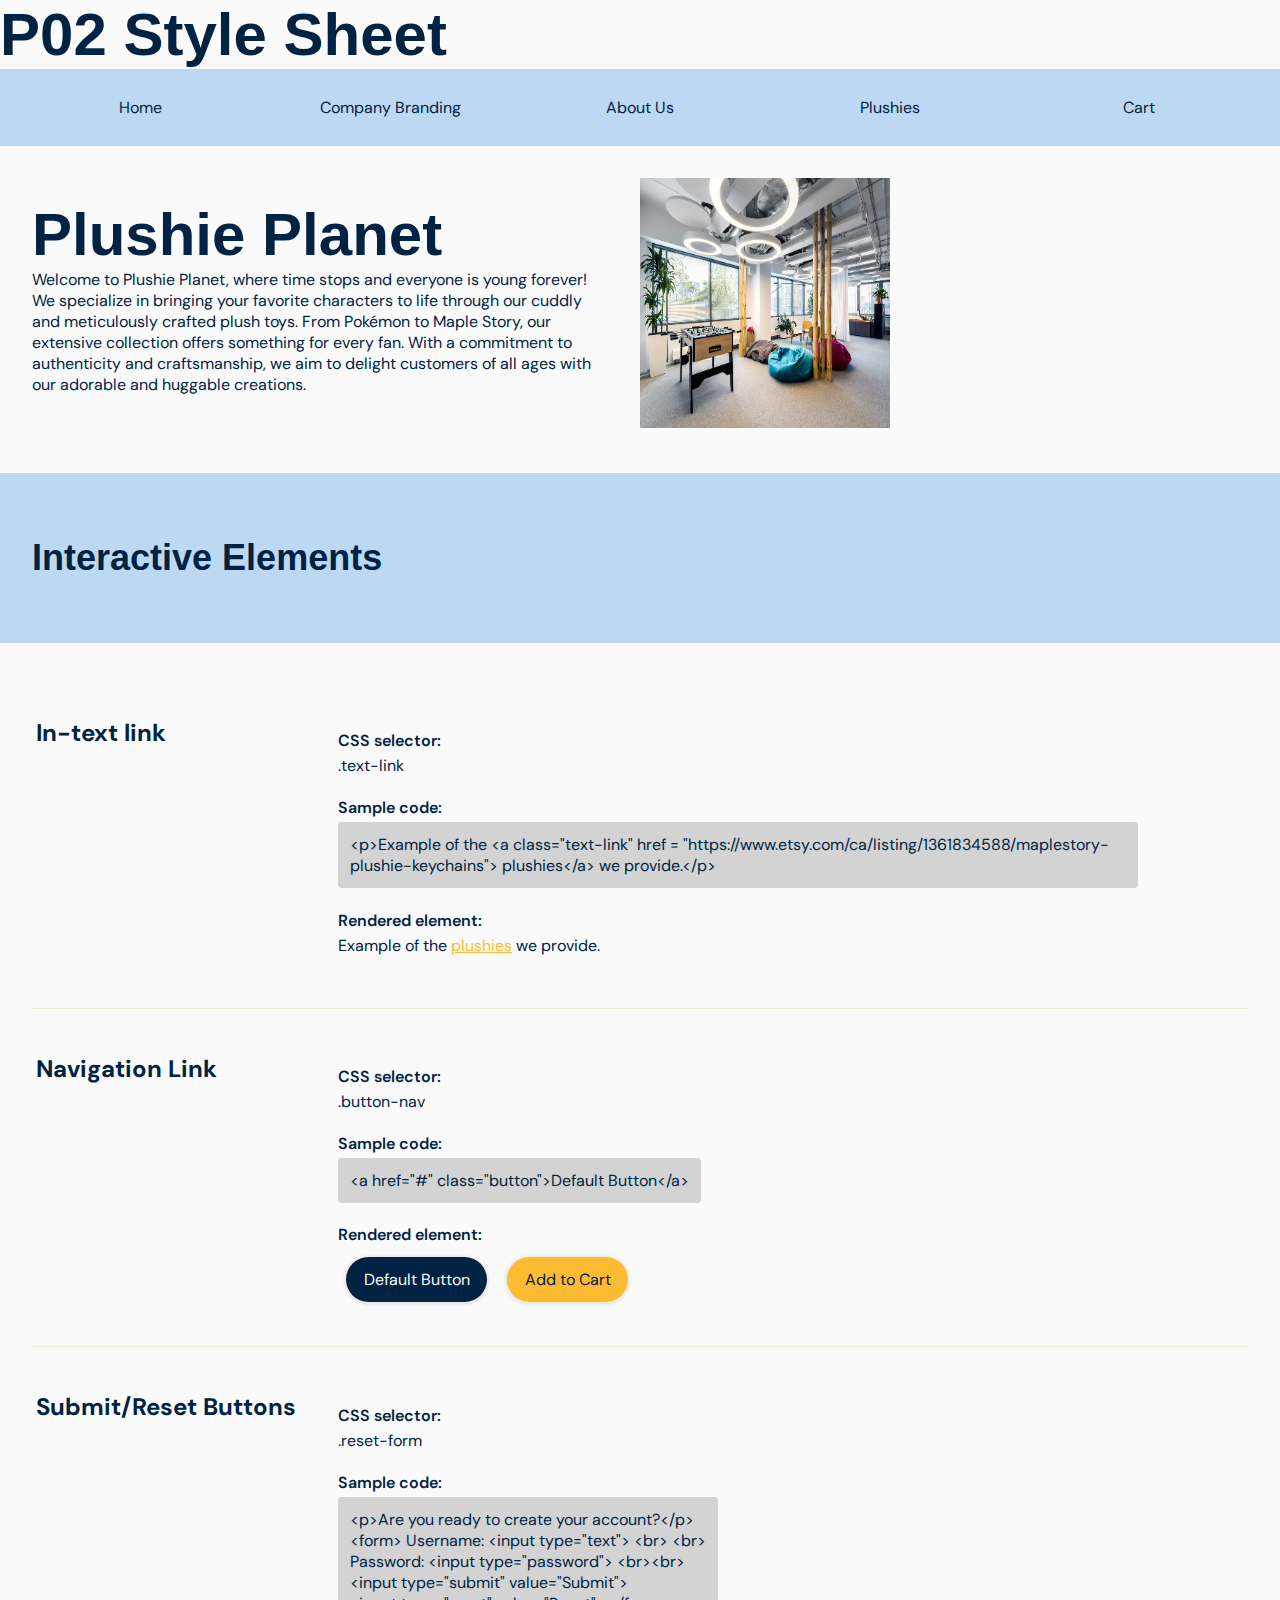
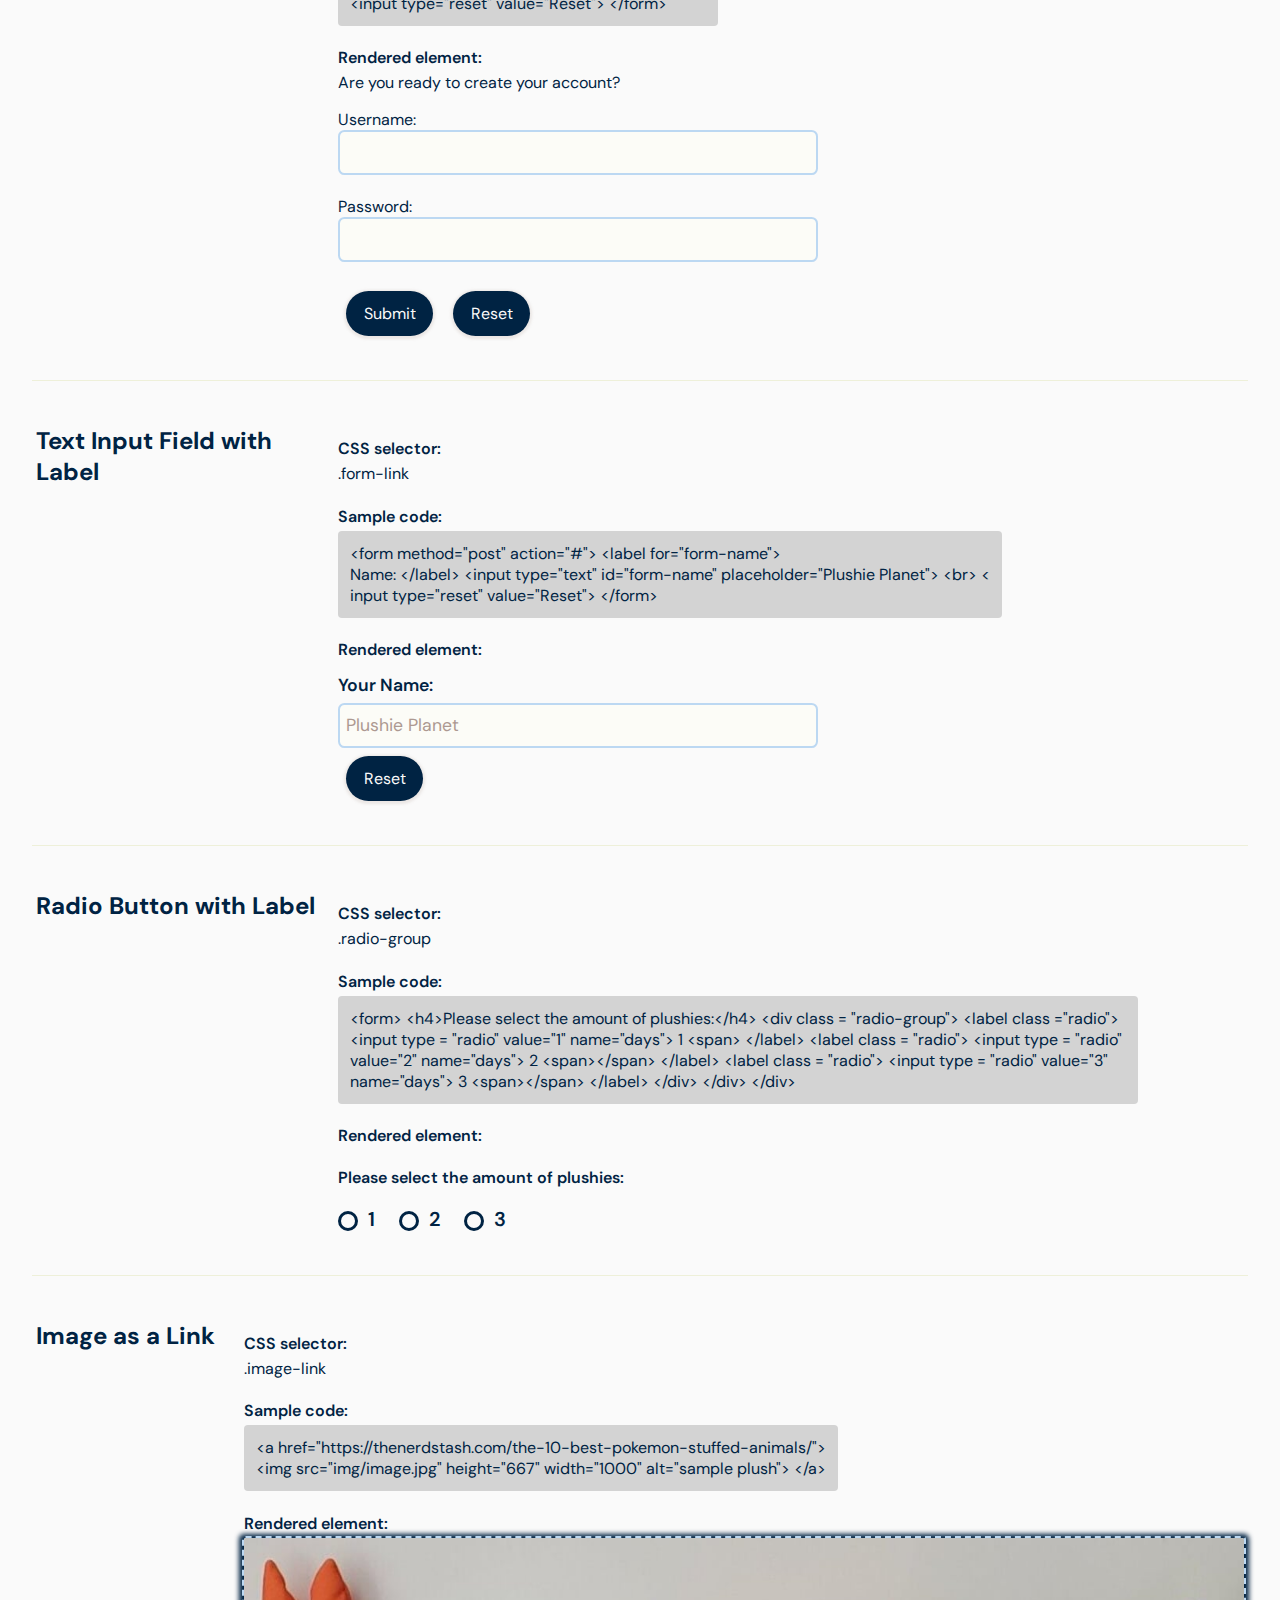
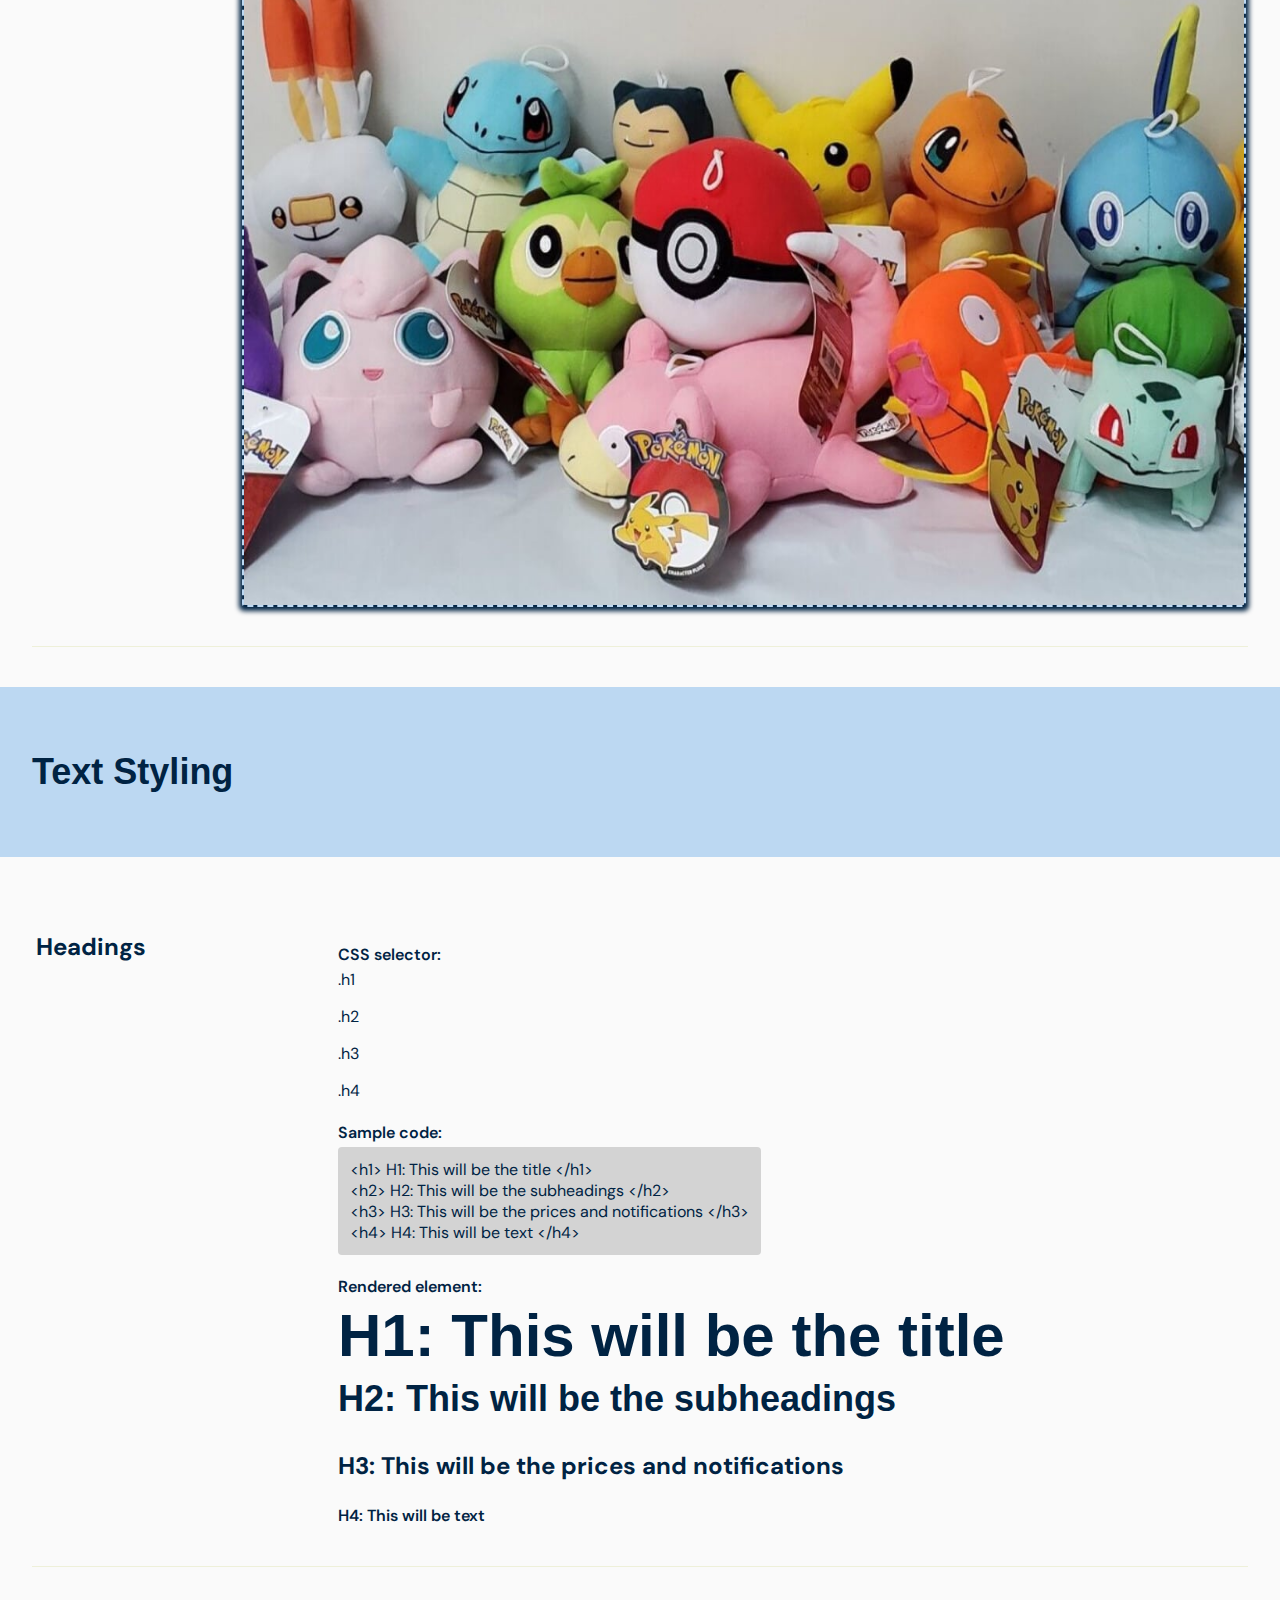
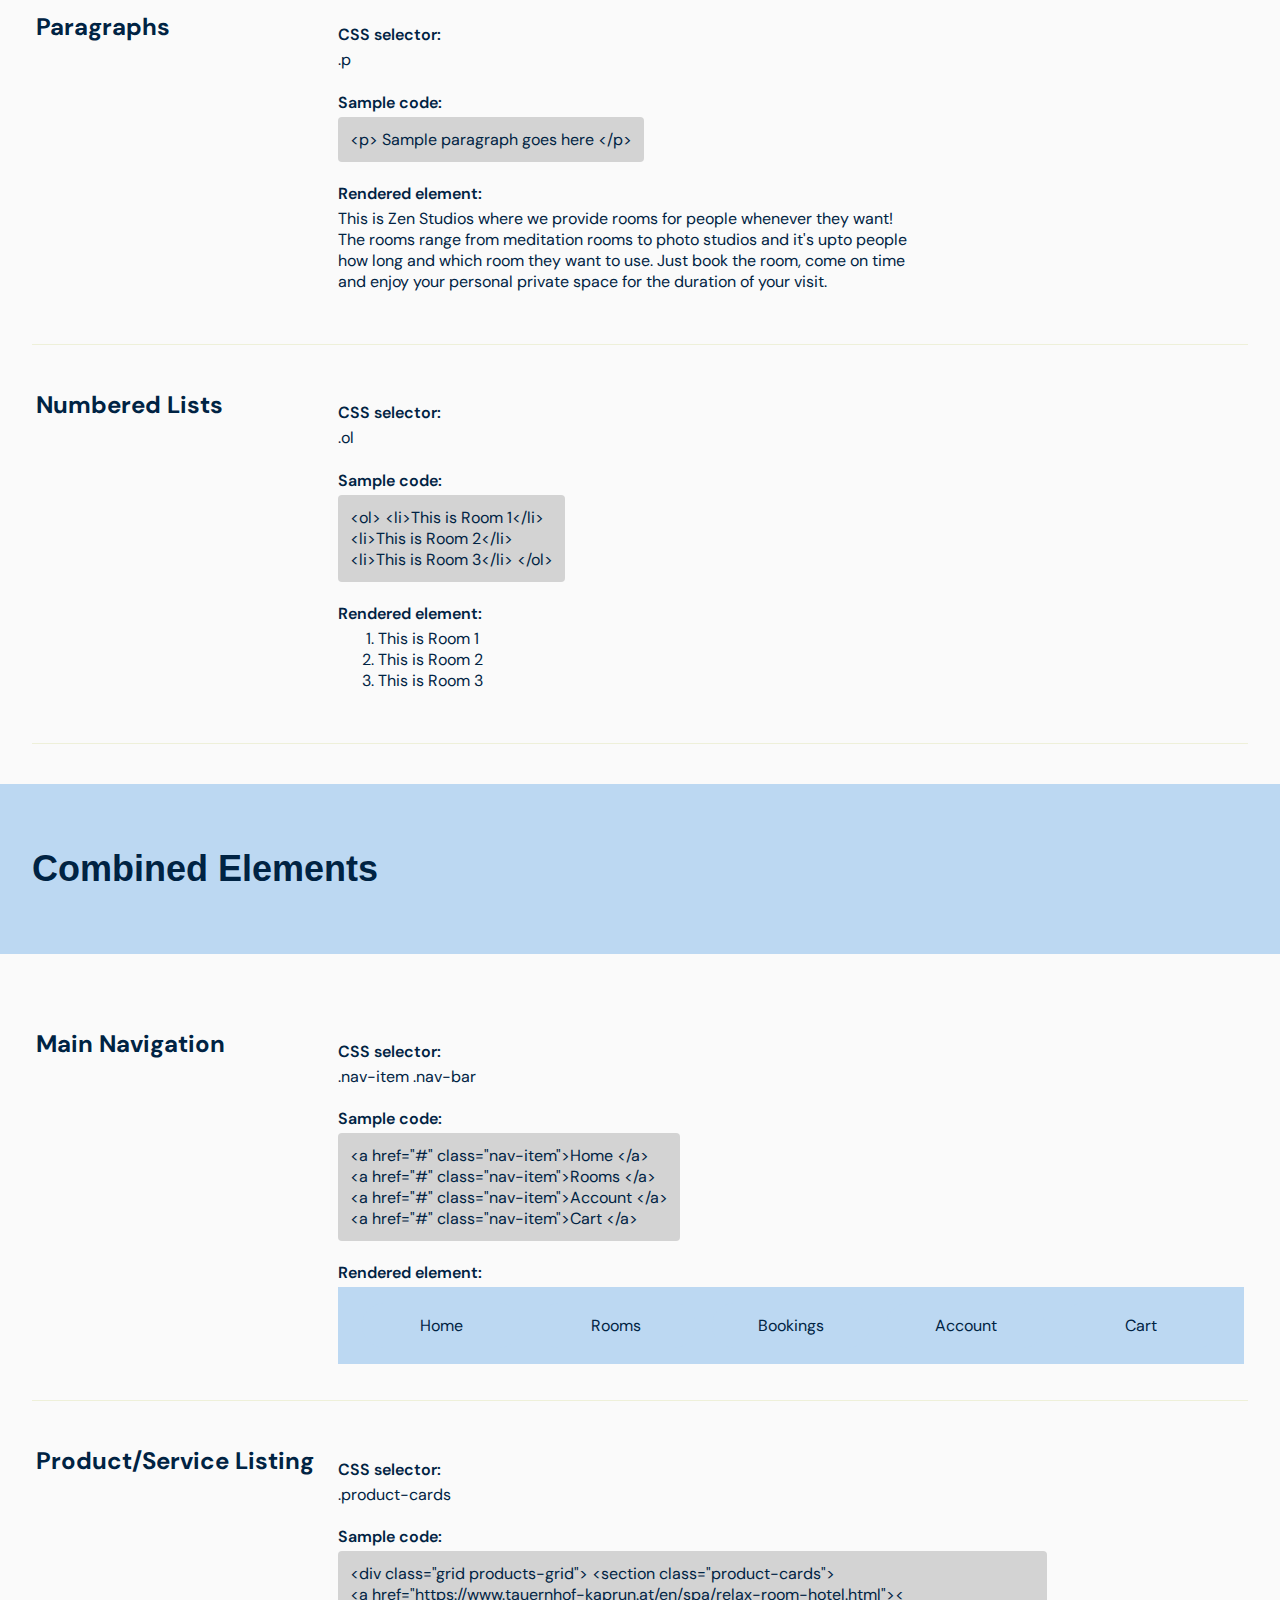
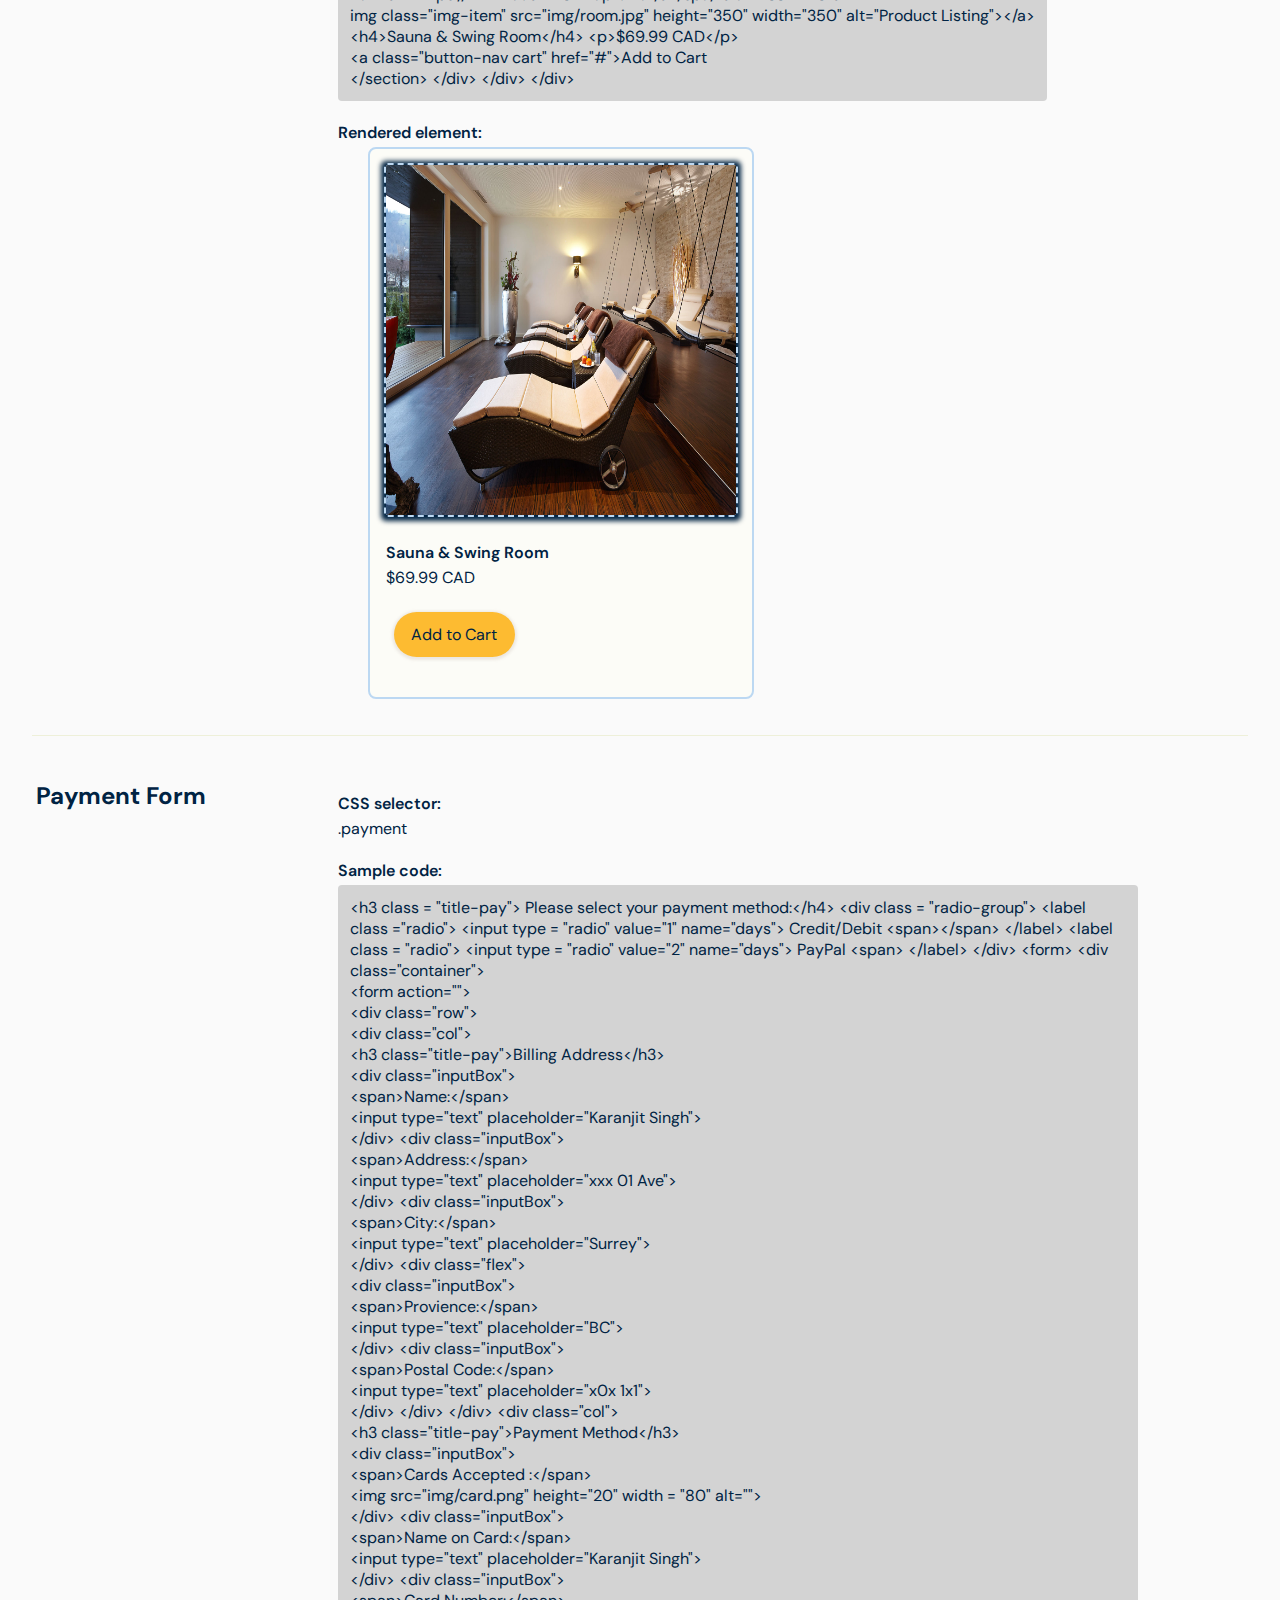
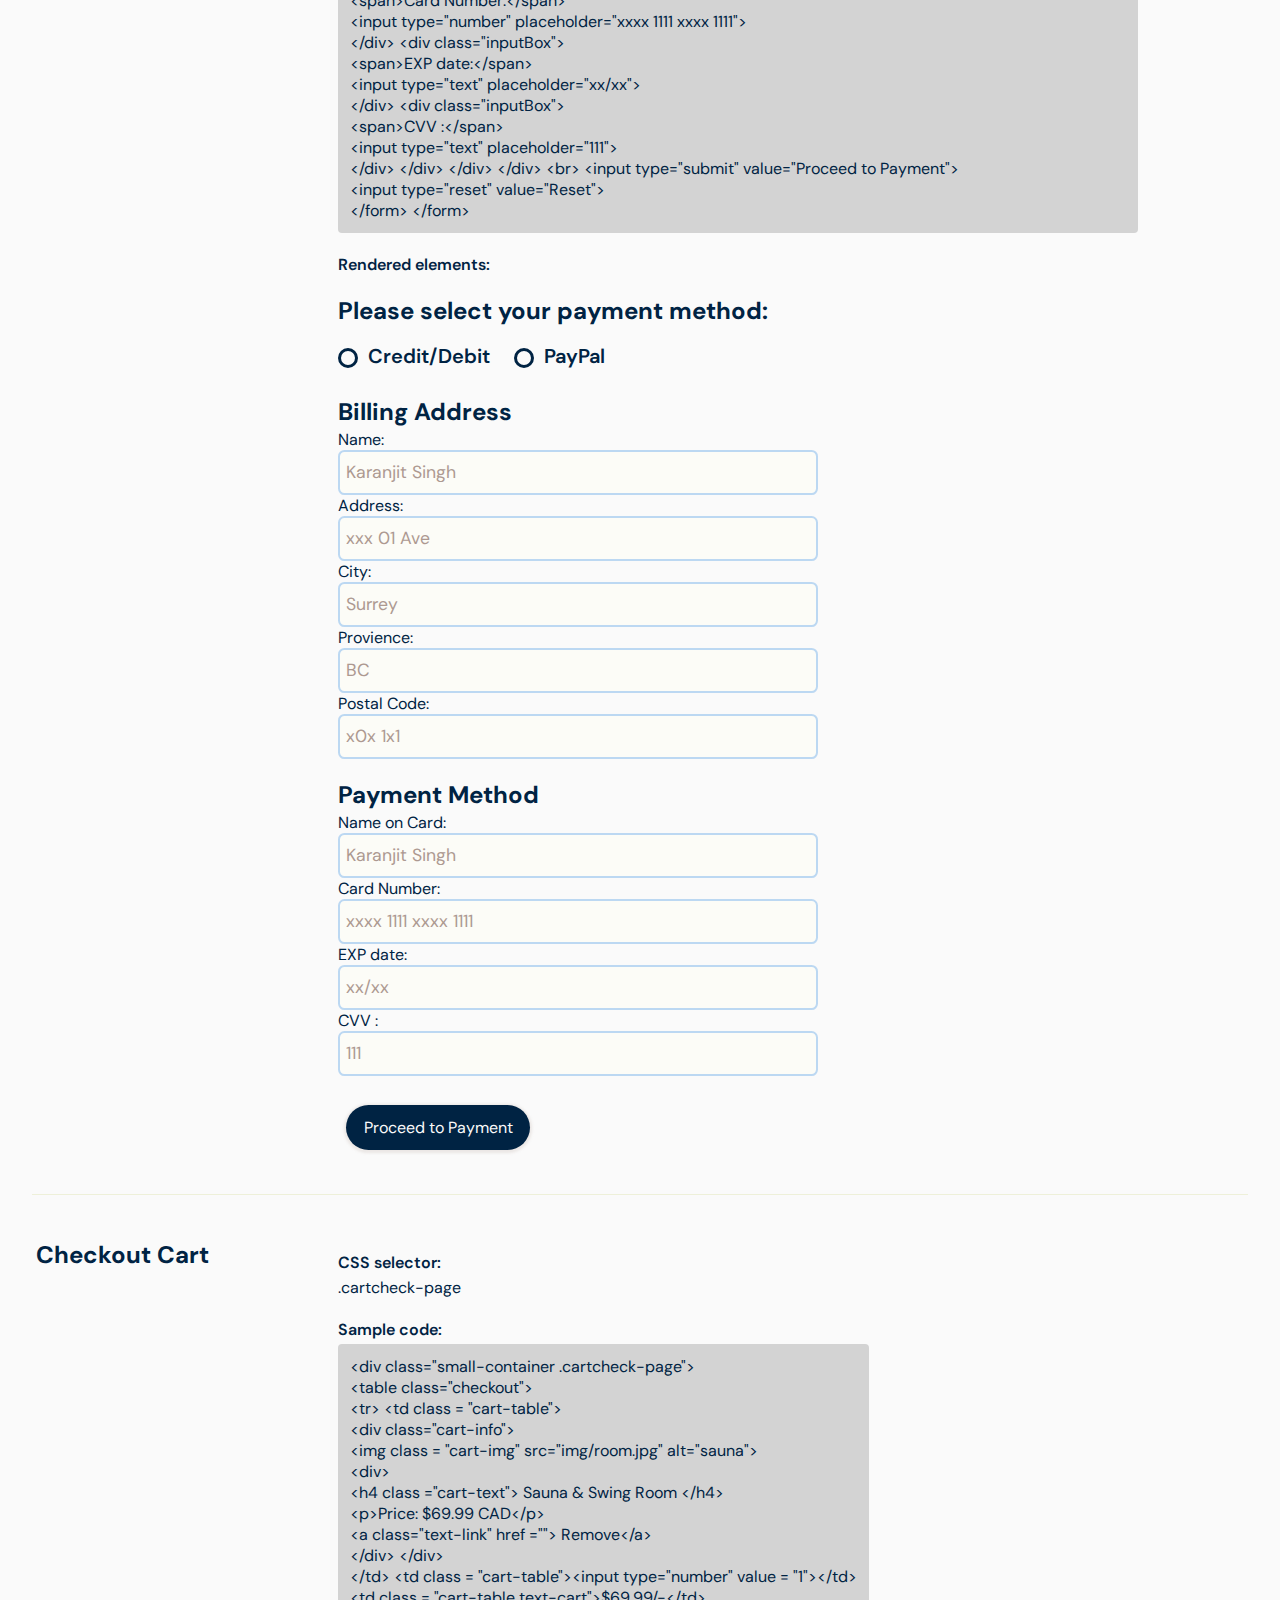
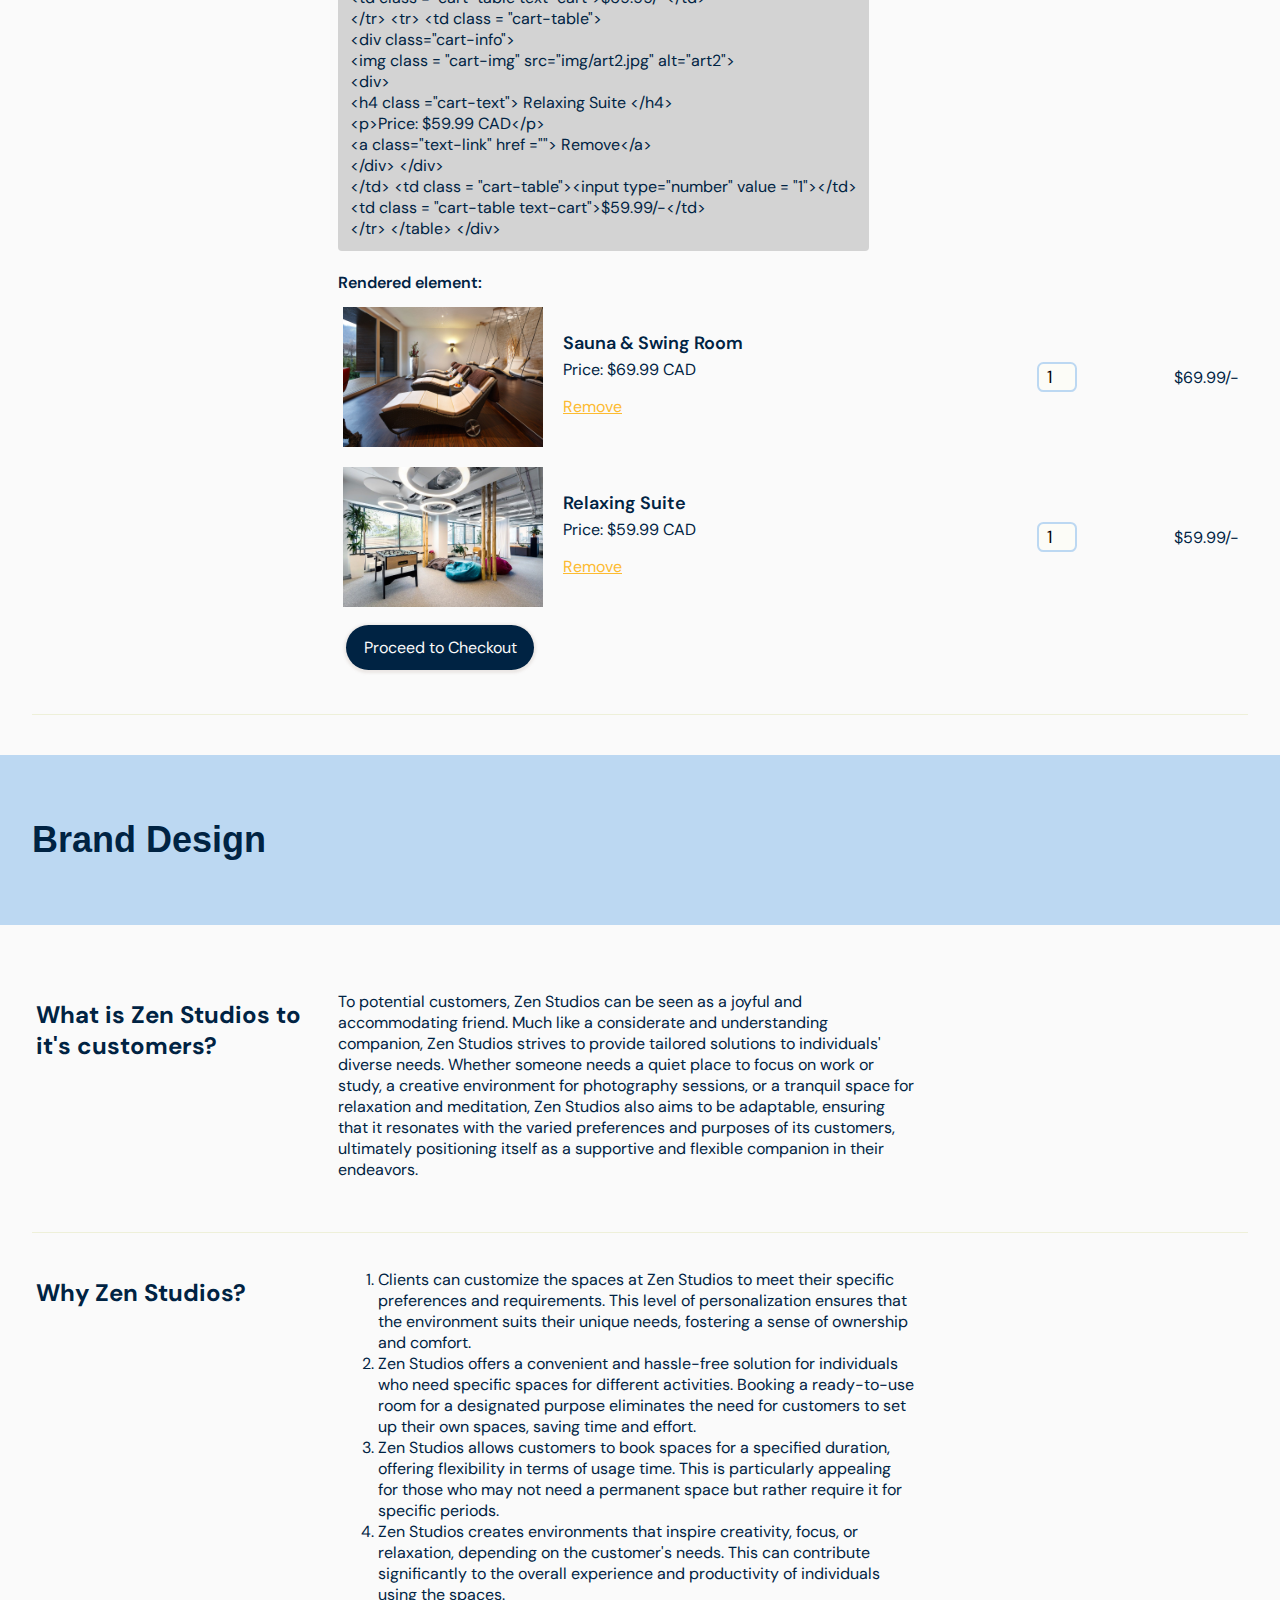
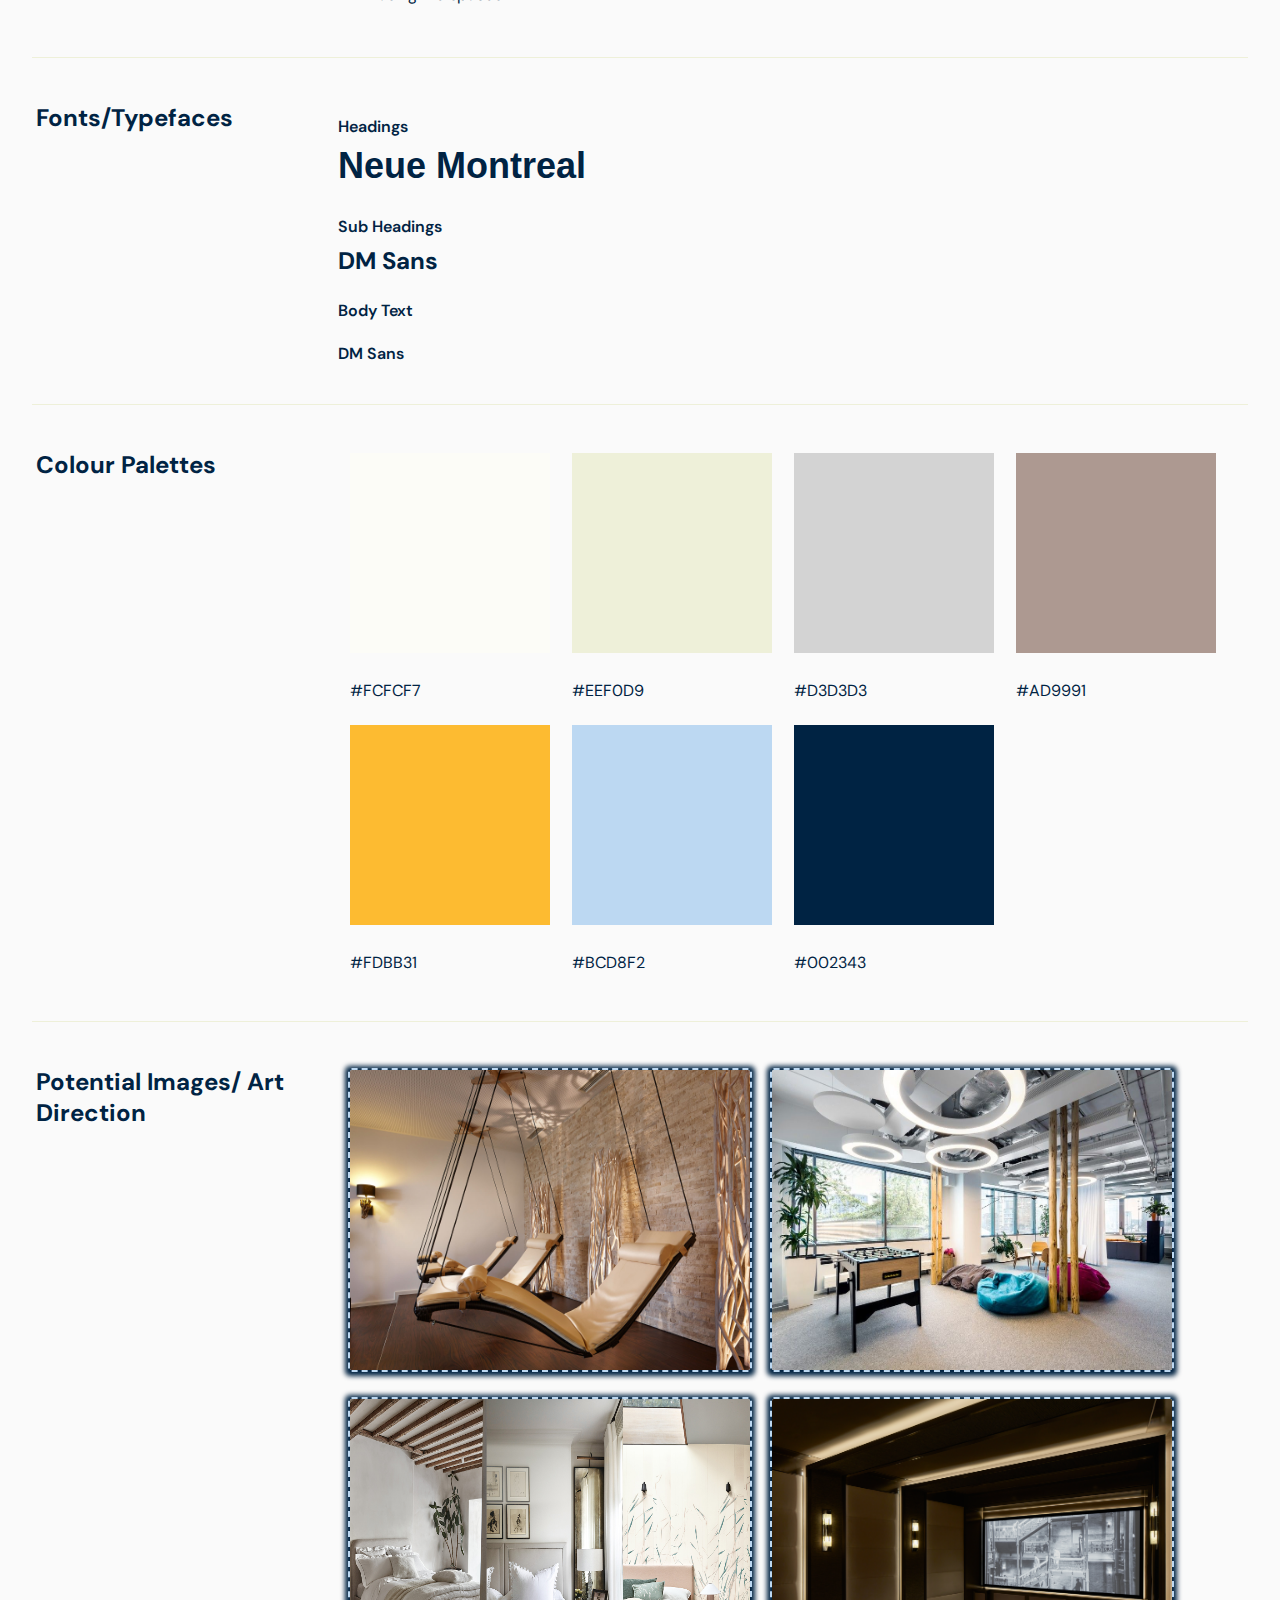
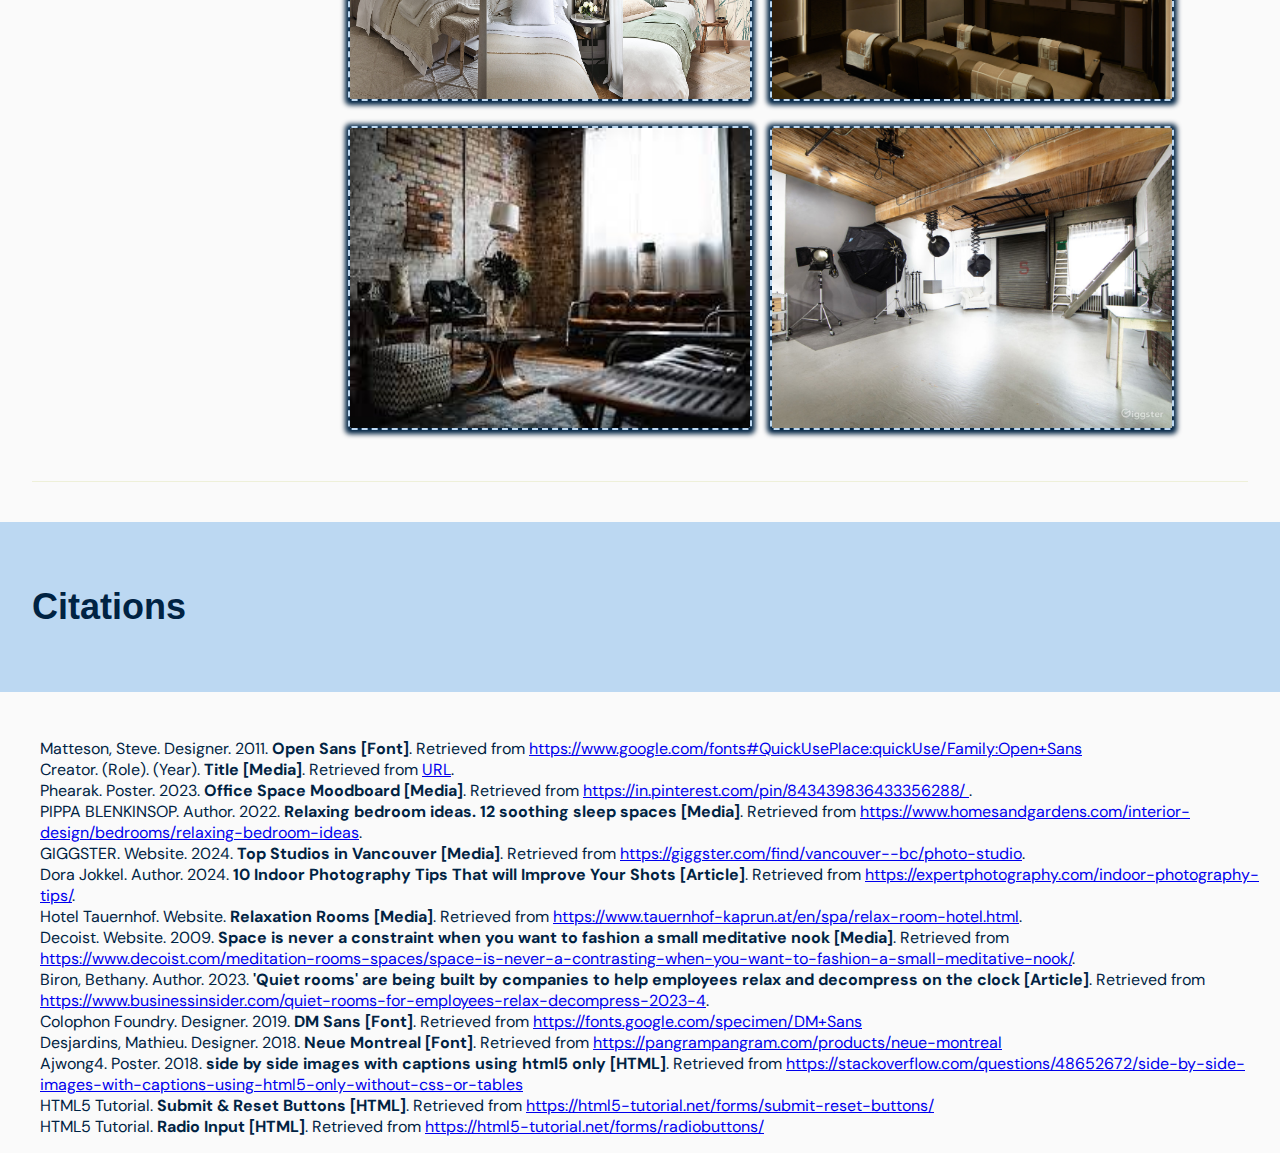
==== index.html @ ea70699c "Interactive Elements Changes" ====
<!DOCTYPE html>
<html lang = "en">

  <head>

    <meta charset="utf-8">
    <title>Plushie Planet</title>

    <link rel="preconnect" href="https://fonts.googleapis.com">
    <link rel="preconnect" href="https://fonts.gstatic.com" crossorigin>
    <link href="https://fonts.googleapis.com/css2?family=DM+Sans:opsz,wght@9..40,300&display=swap" rel="stylesheet">

    <link href="css/main.css" rel="stylesheet">
    <link href="font/font.css" rel="stylesheet">
    <link href="grid/grid.css" rel="stylesheet">

  </head>

  <body>

    <header>
      <h1>P02 Style Sheet</h1>

      <nav class="grid nav-grid nav-bar">        
        <a class="nav-item" href="#interactive_elements">Home</a>
        <a class="nav-item" href="#text_styling">Company Branding</a>
        <a class="nav-item" href="#branding">About Us</a>
        <a class="nav-item" href="product.html">Plushies</a>
        <a class="nav-item" href="cart.html">Cart</a>
      </nav>
    </header>
    
    <section id="interactive_elements">
    <section class="title-banner">
      <div class="grid banner-grid">
        <div class="banner-text">
          <h1>Plushie Planet</h1>
          <div class="col">
          <p>
            Welcome to Plushie Planet, where time stops and everyone is young forever!
            We specialize in bringing your favorite characters to life through our cuddly 
            and meticulously crafted plush toys. From Pokémon to Maple Story, our extensive collection 
            offers something for every fan. With a commitment to authenticity and craftsmanship, 
            we aim to delight customers of all ages with our adorable and huggable creations. 
          </p>
        </div>
      </div>
        <div class="banner-image">
          <img src="img/art2.jpg" height="250" width="250" alt="sample room">
        </div>
      </div>
    </section>

    <!-- INTERACTIVE ELEMENTS SECTION // -->
    
    
    <h2 class="element-main">Interactive Elements</h2>
      <section class="element">
        <div class="grid element-grid">
        <h3>In-text link</h3>
        <div class="col">
        <h4>CSS selector:</h4>
        <p>.text-link</p>
        <h4>Sample code:</h4>
        <code>
          &lt;p&gt;Example of the 
          &lt;a class="text-link" href = "https://www.etsy.com/ca/listing/1361834588/maplestory-plushie-keychains"&gt;
          plushies&lt;/a&gt; we provide.&lt;/p&gt;
        </code>
        <h4>Rendered element:</h4>
        <p>Example of the  
          <a class="text-link" href = "https://www.etsy.com/ca/listing/1361834588/maplestory-plushie-keychains">
          plushies</a> we provide.
        </p>
        </div>
        </div>

      </section>


      <!-- Default Button styling section -->
      <section class="element">
        <div class="grid element-grid">
        <h3>Navigation Link</h3>
        <div class="col">
        <h4>CSS selector:</h4>
        <p>.button-nav</p>

        <h4>Sample code:</h4>
        <code>&lt;a href="#" class="button"&gt;Default Button&lt;/a&gt;</code>

        <h4>Rendered element:</h4>
        <a class="button-nav" href="#">Default Button</a>
        <a class="button-nav cart" href="#">Add to Cart</a>
       </div>
      </div>
      </section>


      <section class="element">
        <div class="grid element-grid">
        <h3>Submit/Reset Buttons</h3>
        <div class="col">
        <h4>CSS selector:</h4>
        <p>.reset-form</p>

        <h4>Sample code:</h4>
        <code>&lt;p&gt;Are you ready to create your account?&lt;/p&gt; <br>
          &lt;form&gt;
          Username:
          &lt;input type="text"&gt; &lt;br&gt;
          &lt;br&gt; <br> Password: &lt;input type="password"&gt; &lt;br&gt;&lt;br&gt; <br>
          &lt;input type="submit" value="Submit"&gt;<br>
          &lt;input type="reset" value="Reset"&gt;
          &lt;/form&gt;</code>

        <h4>Rendered element:</h4>
        <p>Are you ready to create your account?</p>
        <form>
        Username:
        <input type="text">
        <br>
        <br> Password:
        <input type="password">
        <br><br>
        <span class="button-nav">
          <span>
              <input type="Submit" value="Submit">
          </span>
      </span>
        <span class="button-nav">
          <span>
              <input type="Reset" value="Reset">
          </span>
      </span>
        </form>
        </div>
      </div>
      </section>


      <section class="element">
        <div class="grid element-grid">
        <h3>Text Input Field with Label</h3>
        <div class="col">
        <h4>CSS selector:</h4>
        <p>.form-link</p>

        <h4>Sample code:</h4>
        <code>&lt;form method="post" action="#"&gt; &lt;label for="form-name"&gt; <br> Name: &lt;/label&gt; 
          &lt;input type="text" id="form-name" placeholder="Plushie Planet"&gt; &lt;br&gt; &lt;<br>input type="reset" value="Reset"&gt;
          &lt;/form&gt;
        </code>

        <h4>Rendered element:</h4>
        <form method="post" action="#">
          <label for="form-name">Your Name:</label>
          <input type="text" id="form-name" placeholder="Plushie Planet"> <br>
          <span class="button-nav">
            <span>
                <input type="Reset" value="Reset">
            </span>
        </span>
        </form>
        </div>
        </div>

      </section>


      <section class="element">
        <div class="grid element-grid">
        <h3>Radio Button with Label</h3>
        <div class="col">
        <h4>CSS selector:</h4>
        <p>.radio-group</p>

        <h4>Sample code:</h4>
        <code>
          &lt;form&gt;
          
          &lt;h4>Please select the amount of plushies:&lt;/h4>
          &lt;div class = "radio-group">
          &lt;label class ="radio">
          &lt;input type = "radio" value="1" name="days">
            1
            &lt;span></span>
            &lt;/label>
            &lt;label class = "radio">
            &lt;input type = "radio" value="2" name="days">
            2
            &lt;span>&lt;/span>
            &lt;/label>
            &lt;label class = "radio">
            &lt;input type = "radio" value="3" name="days">
            3
            &lt;span>&lt;/span>
            &lt;/label>
            &lt;/div>
            &lt;/div>
            &lt;/div>
        </code>

        <h4>Rendered element:</h4>
        <h4>Please select the amount of plushies:</h4>
        <div class = "radio-group">
          <label class ="radio">
            <input type = "radio" value="1" name="days">
            1 
            <span></span>
          </label>
          <label class = "radio">
            <input type = "radio" value="2" name="days">
            2 
            <span></span>
          </label>
          <label class = "radio">
            <input type = "radio" value="3" name="days">
            3
            <span></span>
          </label>
        </div>
        </div>
        </div>
      </section>


      <section class="element">
        <div class="grid element-grid">
        <h3>Image as a Link</h3>
        <div class="col">
        <h4>CSS selector:</h4>
        <p>.image-link</p>

        <h4>Sample code:</h4>
        <code>&lt;a href="https://thenerdstash.com/the-10-best-pokemon-stuffed-animals/"&gt; 
          <br>&lt;img src="img/image.jpg" height="667" width="1000" alt="sample plush"&gt; &lt;/a&gt;</code>

        <h4>Rendered element:</h4>
        <a href="https://thenerdstash.com/the-10-best-pokemon-stuffed-animals/"> 
          <img class ="img-item" src="img/image.jpg" height="667" width="1000" alt="sample plush"> </a>
        </div>
        </div>
      </section>
      
    </section>
    <!-- // INTERACTIVE ELEMENTS SECTION -->

    <!-- TEXT ELEMENTS SECTION // -->
    <section id="text_styling">
      <h2 class="element-main">Text Styling</h2>

      <section class="element">
        <div class="grid element-grid">
        <h3>Headings</h3>
        <div class="col">
        <h4>CSS selector:</h4>
        <p>.h1</p>
        <p>.h2</p>
        <p>.h3</p>
        <p>.h4</p>

        <h4>Sample code:</h4>
        <code>&lt;h1&gt; H1: This will be the title &lt;/h1&gt; <br>&lt;h2&gt; H2: This will be the subheadings &lt;/h2&gt;
          <br>&lt;h3&gt; H3: This will be the prices and notifications &lt;/h3&gt;
          <br>&lt;h4&gt; H4: This will be text &lt;/h4&gt;</code>

        <h4>Rendered element:</h4>
        <h1> H1: This will be the title </h1>
        <h2> H2: This will be the subheadings </h2>
        <h3> H3: This will be the prices and notifications </h3>
        <h4> H4: This will be text </h4>
        </div>
        </div>
      </section>

      <section class="element">
        <div class="grid element-grid">
        <h3>Paragraphs</h3>
        <div class="col">
        <h4>CSS selector:</h4>
        <p>.p</p>

        <h4>Sample code:</h4>
        <code>&lt;p&gt; Sample paragraph goes here &lt;/p&gt;</code>

        <h4>Rendered element:</h4>
        <p>
          This is Zen Studios where we provide rooms for people whenever they want! The rooms
          range from meditation rooms to photo studios and it's upto people how long and which room 
          they want to use. Just book the room, come on time and enjoy your personal private space for 
          the duration of your visit.
        </p>
        </div>
        </div>
      </section>

      <section class="element">
        <div class="grid element-grid">
        <h3>Numbered Lists</h3>
        <div class="col">
        <h4>CSS selector:</h4>
        <p>.ol</p>

        <h4>Sample code:</h4>
        <code>
            &lt;ol&gt; &lt;li&gt;This is Room 1&lt;/li&gt; <br>&lt;li&gt;This is
            Room 2&lt;/li&gt; <br>&lt;li&gt;This is Room 3&lt;/li&gt;
            &lt;/ol&gt;
          </code>

        <h4>Rendered element:</h4>

        <ol>
          <li>This is Room 1</li>
          <li>This is Room 2</li>
          <li>This is Room 3</li>
        </ol>
        </div>
        </div>
      </section>

    </section>
    <!-- // TEXT ELEMENTS SECTION -->

    <!-- COMBINED ELEMENTS SECTION // -->
    <section id="combined_elements">
      <h2 class="element-main">Combined Elements</h2>

      <section class="element">
        <div class="grid element-grid">
        <h3>Main Navigation</h3>
        <div class="col">
          <h4>CSS selector:</h4>
          <p>.nav-item .nav-bar</p>

          <h4>Sample code:</h4>
          <code>
              &lt;a href="#" class="nav-item"&gt;Home &lt;/a&gt; <br>&lt;a
              href="#" class="nav-item"&gt;Rooms &lt;/a&gt; <br>&lt;a href="#"
              class="nav-item"&gt;Account &lt;/a&gt; <br>&lt;a href="#"
              class="nav-item"&gt;Cart &lt;/a&gt;
            </code>

          <h4>Rendered element:</h4>

          <nav class="grid nav-grid nav-bar">
            <a href="#" class="nav-item">Home</a>
            <a href="#" class="nav-item">Rooms</a>
            <a href="#" class="nav-item">Bookings</a>
            <a href="#" class="nav-item">Account</a>
            <a href="#" class="nav-item">Cart</a>
          </nav>
        </div>
        </div>
      </section>

      <section class="element">
        <div class="grid element-grid">
          <h3>Product/Service Listing</h3>

          <div class="col">
            <h4>CSS selector:</h4>
            <p>.product-cards</p>

            <h4>Sample code:</h4>
            <code>
              &lt;div class="grid products-grid">
              &lt;section class="product-cards"><br>
              &lt;a href="https://www.tauernhof-kaprun.at/en/spa/relax-room-hotel.html">&lt;
              <br>img class="img-item" src="img/room.jpg" height="350" width="350" alt="Product Listing">&lt;/a><br>
              &lt;h4>Sauna & Swing Room&lt;/h4>
              &lt;p>$69.99 CAD&lt;/p><br>
              &lt;a class="button-nav cart" href="#">Add to Cart</a><br>
              &lt;/section>
              &lt;/div>
              &lt;/div>
              &lt;/div>
              </code>

            <h4>Rendered element:</h4>

            <div class="grid products-grid">
              <section class="product-cards">
                <a href="https://www.tauernhof-kaprun.at/en/spa/relax-room-hotel.html"><img class="img-item" src="img/room.jpg" height="350" width="350" alt="Product Listing"></a>
                <h4>Sauna & Swing Room</h4>
                <p>$69.99 CAD</p>
                <a class="button-nav cart" href="cart.html">Add to Cart</a>
              </section>
            </div>
          </div>
        </div>
      </section>

      <section class="element">
        <div class="grid element-grid">
        <h3>Payment Form</h3>
        <div class="col">
        <h4>CSS selector:</h4>
          <p>.payment</p>

          <h4>Sample code:</h4>
          <code>
            &lt;h3 class = "title-pay"> Please select your payment method:&lt;/h4>
            &lt;div class = "radio-group">
            &lt;label class ="radio">
            &lt;input type = "radio" value="1" name="days">
            Credit/Debit
            &lt;span>&lt;/span>
            &lt;/label>
            &lt;label class = "radio">
            &lt;input type = "radio" value="2" name="days">
            PayPal
            &lt;span></span>
            &lt;/label>
            &lt;/div>
            &lt;form&gt;
            &lt;div class="container"&gt;<br>
  
            &lt;form action=""&gt;<br>
  
            &lt;div class="row"&gt;<br>
  
            &lt;div class="col"&gt;<br>
  
            &lt;h3 class="title-pay">Billing Address&lt;/h3&gt;<br>
  
            &lt;div class="inputBox"&gt;<br>
            &lt;span>Name:&lt;/span&gt;<br>
            &lt;input type="text" placeholder="Karanjit Singh"&gt;<br>
            &lt;/div>
            &lt;div class="inputBox"&gt;<br>
            &lt;span>Address:&lt;/span&gt;<br>
            &lt;input type="text" placeholder="xxx 01 Ave"&gt;<br>
            &lt;/div>
            &lt;div class="inputBox"&gt;<br>
            &lt;span>City:&lt;/span&gt;<br>
            &lt;input type="text" placeholder="Surrey"&gt;<br>
            &lt;/div>
  
            &lt;div class="flex"&gt;<br>
            &lt;div class="inputBox"&gt;<br>
            &lt;span>Provience:&lt;/span&gt;<br>
            &lt;input type="text" placeholder="BC"&gt;<br>
            &lt;/div&gt;
            &lt;div class="inputBox"&gt;<br>
            &lt;span>Postal Code:&lt;/span&gt;<br>
            &lt;input type="text" placeholder="x0x 1x1"&gt;<br>
            &lt;/div&gt;
            &lt;/div&gt;
  
            &lt;/div&gt;
            &lt;div class="col"&gt;<br>
            &lt;h3 class="title-pay">Payment Method&lt;/h3&gt;<br>
            &lt;div class="inputBox"&gt;<br>
            &lt;span>Cards Accepted :&lt;/span&gt;<br>
            &lt;img src="img/card.png" height="20" width = "80" alt=""&gt;<br>
            &lt;/div&gt;
            &lt;div class="inputBox"&gt;<br>
            &lt;span>Name on Card:&lt;/span&gt;<br>
            &lt;input type="text" placeholder="Karanjit Singh"&gt;<br>
                &lt;/div&gt;
                &lt;div class="inputBox"&gt;<br>
                &lt;span>Card Number:&lt;/span&gt;<br>
                &lt;input type="number" placeholder="xxxx 1111 xxxx 1111"&gt;<br>
                &lt;/div&gt;
                &lt;div class="inputBox"&gt;<br>
                &lt;span>EXP date:&lt;/span&gt;<br>
                &lt;input type="text" placeholder="xx/xx"&gt;<br>
                &lt;/div&gt;
                &lt;div class="inputBox"&gt;<br>
                &lt;span>CVV :&lt;/span&gt;<br>
                &lt;input type="text" placeholder="111"&gt; <br>  
                &lt;/div&gt;
                &lt;/div&gt;
                &lt;/div&gt;  
                &lt;/div&gt;
                &lt;br&gt;
                &lt;input type="submit" value="Proceed to Payment"&gt;<br>
                &lt;input type="reset" value="Reset"&gt;<br>
                &lt;/form&gt;
                &lt;/form&gt;
          </code>

        <h4>Rendered elements:</h4>
        <h3 class="title-pay">Please select your payment method:</h3>
        <div class = "radio-group">
          <label class ="radio">
            <input type = "radio" value="1" name="days">
            Credit/Debit
            <span></span>
          </label>
          <label class = "radio">
            <input type = "radio" value="2" name="days">
            PayPal
            <span></span>
          </label>
        </div>
      <form>
      <div class="container">

        <div class="row">

            <div class="col">

                <h3 class="title-pay">Billing Address</h3>

                <div class="inputBox">
                    <span>Name:</span>
                    <input type="text" placeholder="Karanjit Singh">
                </div>
                <div class="inputBox">
                    <span>Address:</span>
                    <input type="text" placeholder="xxx 01 Ave">
                </div>
                <div class="inputBox">
                    <span>City:</span>
                    <input type="text" placeholder="Surrey">
                </div>

                <div class="flex">
                    <div class="inputBox">
                        <span>Provience:</span>
                        <input type="text" placeholder="BC">
                    </div>
                    <div class="inputBox">
                        <span>Postal Code:</span>
                        <input type="text" placeholder="x0x 1x1">
                    </div>
                </div>

            </div>
            <div class="col">
                <h3 class="title-pay">Payment Method</h3>
                <div class="inputBox">
                    <span>Name on Card:</span>
                    <input type="text" placeholder="Karanjit Singh">
                </div>
                <div class="inputBox">
                    <span>Card Number:</span>
                    <input type="number" placeholder="xxxx 1111 xxxx 1111">
                </div>
                <div class="inputBox">
                    <span>EXP date:</span>
                    <input type="text" placeholder="xx/xx">
                </div>
                    <div class="inputBox">
                        <span>CVV :</span>
                        <input type="text" placeholder="111">      
                    </div>
                </div>
            </div>   
        </div>
        <br>
        <a class="button-nav" href="#">Proceed to Payment</a>
      </form>
        </div>
        </div>
  </section>

      <section class="element">
        <div class="grid element-grid">
        <h3>Checkout Cart</h3>
        <div class="col">
        <h4>CSS selector:</h4>
        <p>.cartcheck-page</p>

        <h4>Sample code:</h4>
        <code>
          &lt;div class="small-container .cartcheck-page"> <br>
          &lt;table class="checkout"><br>
          &lt;tr>
          &lt;td class = "cart-table"><br>
          &lt;div class="cart-info"><br>
          &lt;img class = "cart-img" src="img/room.jpg" alt="sauna"><br>
          &lt;div><br>
          &lt;h4 class ="cart-text"> Sauna & Swing Room &lt;/h4><br>
          &lt;p>Price: $69.99 CAD&lt;/p> <br>
          &lt;a class="text-link" href =""> Remove&lt;/a><br>
          &lt;/div>
          &lt;/div><br>
          
          &lt;/td>
          &lt;td class = "cart-table">&lt;input type="number" value = "1">&lt;/td><br>
          &lt;td class = "cart-table text-cart">$69.99/-&lt;/td><br>
          &lt;/tr>
          &lt;tr>
          &lt;td class = "cart-table"><br>
          &lt;div class="cart-info"><br>
          &lt;img class = "cart-img" src="img/art2.jpg" alt="art2"><br>
          &lt;div><br>
          &lt;h4 class ="cart-text"> Relaxing Suite &lt;/h4><br>
          &lt;p>Price: $59.99 CAD&lt;/p> <br>
          &lt;a class="text-link" href =""> Remove&lt;/a><br>
          &lt;/div>
          &lt;/div><br>
          
          &lt;/td>
          &lt;td class = "cart-table">&lt;input type="number" value = "1">&lt;/td><br>
          &lt;td class = "cart-table text-cart">$59.99/-&lt;/td><br>
          &lt;/tr>
          &lt;/table>
          &lt;/div>
        </code>

        <h4>Rendered element:</h4>

        <div class="small-container .cartcheck-page"> 
          <table class="checkout">
            <tr>
              <td class = "cart-table">
                <div class="cart-info">
                  <img class = "cart-img" src="img/room.jpg" alt="sauna">
                  <div>
                    <h4 class ="cart-text"> Sauna & Swing Room </h4>
                    <p>Price: $69.99 CAD</p> 
                    <a class="text-link" href =""> Remove</a>
                  </div>
                </div>
        
              </td>
              <td class = "cart-table"><input type="number" value = "1"></td>
              <td class = "cart-table text-cart">$69.99/-</td>
            </tr>
            <tr>
              <td class = "cart-table">
                <div class="cart-info">
                  <img class = "cart-img" src="img/art2.jpg" alt="art2">
                  <div>
                    <h4 class ="cart-text"> Relaxing Suite </h4>
                    <p>Price: $59.99 CAD</p> 
                    <a class="text-link" href =""> Remove</a>
                  </div>
                </div>
        
              </td>
              <td class = "cart-table"><input type="number" value = "1"></td>
              <td class = "cart-table text-cart">$59.99/-</td>
            </tr>
          </table>
          <a class="button-nav" href="cart.html">Proceed to Checkout</a>
        </div>
      </section>

    </section>
    <!-- // COMBINED ELEMENTS SECTION -->
    
    
    
    <!-- BRANDING IDEAS -->
    <section id="branding">
      <h2 class="element-main"> Brand Design</h2>           
      
      <section class="element">
        <div class="grid element-grid">
        
        <h3> What is Zen Studios to it's customers? </h3>
        <div class="col">
        <p>To potential customers, Zen Studios can be seen as a joyful and accommodating friend. 
           Much like a considerate and understanding companion, Zen Studios strives to provide
           tailored solutions to individuals' diverse needs. Whether someone needs a quiet place to focus on work 
           or study, a creative environment for photography sessions, or a tranquil space for relaxation 
           and meditation, Zen Studios also aims to be adaptable, 
           ensuring that it resonates with the varied preferences and purposes of its customers, 
           ultimately positioning itself as a supportive and flexible companion in their endeavors.</p>
        </div>
      </div>
      </section> 

      <section class="element">
        <div class="grid element-grid">
        <h3> Why Zen Studios? </h3>
        <div class="col">
        <ol>     
          <li>
            Clients can customize the spaces at Zen Studios to meet their specific preferences and 
            requirements. This level of personalization ensures that the environment suits their unique needs, 
            fostering a sense of ownership and comfort.</li>

          <li>
            Zen Studios offers a convenient and hassle-free solution for individuals who need 
            specific spaces for different activities. Booking a ready-to-use room for a designated purpose 
            eliminates the need for customers to set up their own spaces, saving time and effort.</li>

          <li>
            Zen Studios allows customers to book spaces for a specified duration, offering 
            flexibility in terms of usage time. This is particularly appealing for those who may not 
            need a permanent space but rather require it for specific periods.</li>

          <li>
            Zen Studios creates environments that inspire creativity, focus, or relaxation, depending 
            on the customer's needs. This can contribute significantly to the overall experience 
            and productivity of individuals using the spaces.</li>
            
        </ol>

      </section> 
      
    </section>


      <!-- BRAND COMPONENTS -->
      <section class="element">
        <div class="grid element-grid">
        <h3> Fonts/Typefaces </h3>
        <div class="col">
        <h4> Headings </h4>
        <h2>Neue Montreal</h2>

        <h4> Sub Headings </h4>
        <h3>DM Sans</h3>

        <h4> Body Text </h4>
        <h4>DM Sans</h4>
       
        </div>
        </div>
      </section>   

      <section class="element">
        <div class="grid element-grid">
        <h3> Colour Palettes </h3>
        <div class="col">
        <table>
          <tr>
            <td>
              <img src="img/c1.png" alt="C1" title="#FCFCF7">
            </td>
            <td>
              <img src="img/c2.png" alt="C2" title="#EEF0D9">
            </td>
            <td>
              <img src="img/c3.png" alt="C3" title="#D3D3D3">
            </td>
            <td>
              <img src="img/c4.png" alt="C4" title="#AD9991">
            </td>
          </tr>       
          <tr>
            <td>#FCFCF7</td>
            <td>#EEF0D9</td>
            <td>#D3D3D3</td>
            <td>#AD9991</td>
          </tr>
        </table>
        <table>
          <tr>
            <td>
              <img src="img/c5.png" alt="C5" title="#FDBB31">
            </td>
            <td>
              <img src="img/c6.png" alt="C6" title="#BCD8F2">
            </td>
            <td>
              <img src="img/c7.png" alt="C7" title="#002343">
            </td>
          </tr>
          <tr>
            <td>#FDBB31</td>
            <td>#BCD8F2</td>
            <td>#002343</td>
          </tr>
        </table>
        </div>
        </div>
      </section>  
      
      <section class="element">
        <div class="grid element-grid">
        <h3> Potential Images/ Art Direction </h3>
        <div class="col">
        <table>
          <tr>
            <td>
              <a href = "https://www.tauernhof-kaprun.at/en/spa/relax-room-hotel.html">
              <img class ="img-item" src="img/art1.jpg" width = "400" height = "300" alt="A1" title="#1"></a>
            </td>
            <td>
              <a href = "https://in.pinterest.com/pin/843439836433356288/">
              <img class ="img-item" src="img/art2.jpg" width = "400" height = "300" alt="A2" title="#2"></a>
            </td>
          </tr>
        </table>

        <table>
          <tr>
            <td>
              <a href = "https://www.homesandgardens.com/interior-design/bedrooms/relaxing-bedroom-ideas">
              <img class ="img-item" src="img/art3.jpg" width = "400" height = "300" alt="A1" title="#3"></a>
            </td>
            <td>
              <a href = "https://germaniaconstruction.com/5-theater-room-ideas-for-your-custom-luxury-home/">
              <img class ="img-item" src="img/art4.jpg" width = "400" height = "300" alt="A2" title="#4"></a>
            </td>
          </tr>
        </table>
        <table>
        <tr>
        <td>
          <a href = "https://expertphotography.com/indoor-photography-tips/">
          <img class ="img-item" src="img/art5.jpg" width = "400" height = "300" alt="A5" title="#5"></a>
        </td>
        <td>
          <a href = "https://giggster.com/find/vancouver--bc/photo-studio">
          <img class ="img-item" src="img/art6.jpeg" width = "400" height = "300" alt="A6" title="#6"></a>
        </td>
        </tr>
        </table>
        </div>
        </div>
      </section>  
    </section>

    <section id="citations">
      <h2 class="element-main">Citations</h2>
      <ul>
        <li>Matteson, Steve. Designer. 2011. <strong>Open Sans [Font]</strong>. Retrieved from <a href="https://www.google.com/fonts#QuickUsePlace:quickUse/Family:Open+Sans">https://www.google.com/fonts#QuickUsePlace:quickUse/Family:Open+Sans</a></li>
        <li>Creator. (Role). (Year). <strong>Title [Media]</strong>. Retrieved from <a href="#">URL</a>.</li>
        <li>Phearak. Poster. 2023. <strong>Office Space Moodboard [Media]</strong>. Retrieved from <a href="https://in.pinterest.com/pin/843439836433356288/">
          https://in.pinterest.com/pin/843439836433356288/ </a>.</li>
        <li>PIPPA BLENKINSOP. Author. 2022. <strong>Relaxing bedroom ideas. 12 soothing sleep spaces [Media]</strong>. Retrieved from <a href="https://www.homesandgardens.com/interior-design/bedrooms/relaxing-bedroom-ideas">https://www.homesandgardens.com/interior-design/bedrooms/relaxing-bedroom-ideas</a>.</li>
        <li>GIGGSTER. Website. 2024. <strong>Top Studios in Vancouver [Media]</strong>. Retrieved from <a href="https://giggster.com/find/vancouver--bc/photo-studio">https://giggster.com/find/vancouver--bc/photo-studio</a>.</li>
        <li>Dora Jokkel. Author. 2024. <strong>10 Indoor Photography Tips That will Improve Your Shots [Article]</strong>. Retrieved from <a href="https://expertphotography.com/indoor-photography-tips/">https://expertphotography.com/indoor-photography-tips/</a>.</li>
        <li>Hotel Tauernhof. Website. <strong>Relaxation Rooms [Media]</strong>. Retrieved from <a href="https://www.tauernhof-kaprun.at/en/spa/relax-room-hotel.html">https://www.tauernhof-kaprun.at/en/spa/relax-room-hotel.html</a>.</li>
        <li>Decoist. Website. 2009. <strong>Space is never a constraint when you want to fashion a small meditative nook [Media]</strong>. Retrieved from <a href="https://www.decoist.com/meditation-rooms-spaces/space-is-never-a-contrasting-when-you-want-to-fashion-a-small-meditative-nook/">https://www.decoist.com/meditation-rooms-spaces/space-is-never-a-contrasting-when-you-want-to-fashion-a-small-meditative-nook/</a>.</li>
        <li>Biron, Bethany. Author. 2023. <strong>'Quiet rooms' are being built by companies to help employees relax and decompress on the clock [Article]</strong>. Retrieved from <a href="https://www.businessinsider.com/quiet-rooms-for-employees-relax-decompress-2023-4">https://www.businessinsider.com/quiet-rooms-for-employees-relax-decompress-2023-4</a>.</li>
        <li>Colophon Foundry. Designer. 2019. <strong>DM Sans [Font]</strong>. Retrieved from <a href="https://fonts.google.com/specimen/DM+Sans">https://fonts.google.com/specimen/DM+Sans</a></li>
        <li>Desjardins, Mathieu. Designer. 2018. <strong>Neue Montreal [Font]</strong>. Retrieved from <a href="https://pangrampangram.com/products/neue-montreal">https://pangrampangram.com/products/neue-montreal</a></li>
        <li>Ajwong4. Poster. 2018. <strong>side by side images with captions using html5 only [HTML]</strong>. Retrieved from <a href="https://stackoverflow.com/questions/48652672/side-by-side-images-with-captions-using-html5-only-without-css-or-tables">https://stackoverflow.com/questions/48652672/side-by-side-images-with-captions-using-html5-only-without-css-or-tables</a></li>
        <li>HTML5 Tutorial. <strong>Submit & Reset Buttons [HTML]</strong>. Retrieved from <a href="https://html5-tutorial.net/forms/submit-reset-buttons/">https://html5-tutorial.net/forms/submit-reset-buttons/</a></li>
        <li>HTML5 Tutorial. <strong>Radio Input [HTML]</strong>. Retrieved from <a href="https://html5-tutorial.net/forms/radiobuttons/">https://html5-tutorial.net/forms/radiobuttons/</a></li>
      </ul>
    </section>
  
  </body>
</html>
---- css/main.css ----
/*
  STYLE GUIDE STYLING 
  Default styling for the style guide 
*/
*{
  box-sizing: border-box;
}
body {
  font-family: 'DM Sans', sans-serif;
  background-color: #fafafa;
  color: #002343;
  font-weight: regular;
  margin: auto;
  overflow-x: hidden;
}

html{
  scroll-behavior: smooth;
}

.element {
  padding-bottom: 2rem;
  border-bottom-width: 0.1rem;
  border-bottom-style: solid;
  border-bottom-color: #eef0d9;
  margin: 2rem;
}

.element-main {
  padding: 4rem 2rem;
  width: 100%;
  display: inline-block;
  background-color: #BCD8F2;
}

.title-banner {
  padding: 2rem;
}

h1{
  font-family: 'Neue Montreal', sans-serif;
  font-size: 3.75rem;
  margin: 0;
}

h2 {
  font-family: 'Neue Montreal', sans-serif;
  margin-top: 0.5rem;
  font-size: 2.25rem;
  font-style: bold;
}

h3 {
  font-family: 'DM Sans', sans-serif;
  font-style: normal;
  font-size: 1.5rem;
  margin-top: 0.5rem;
}

.title-pay{
  font-family: 'DM Sans', sans-serif;
  font-style: normal;
  font-size: 1.5rem;
  margin-top: 1.25rem;
  margin-bottom: 0.15rem;
}

h3.product{
  text-align: center;
  font-size:xx-large;
}

h4 {
  font-family: 'DM Sans', sans-serif;
  color:#002343;
  margin-bottom: 0.25rem;
  font-weight: 600;
}

.cart-text{
  font-size: 18px;
}

p,
ol {
  margin-top: 0;
  font-size: 1rem;
  max-width: 36rem;
}

ul {
  list-style-type: none;
}

nav a:hover, nav a:focus {
  text-decoration: none;
}

code {
  /*reference for styling code snipet: https://www.clairecodes.com/blog/2018-03-16-styling-inline-code-tags/ */
  font-family: 'DM Sans', sans-serif;
  background-color: #d3d3d3;
  padding: 0.75rem;
  display: inline-block;
  max-width: 50rem;
  border-radius: 0.25rem;
  word-break: break-word;
}

.banner-text {
  margin-top: auto;
  margin-bottom: auto;
}

.banner-image {
  margin: 0;
}

button, input[type="submit"], input[type="reset"] {
	background: none;
	color: inherit;
	border: none;
	padding: 0;
	font: inherit;
	cursor: pointer;
	outline: inherit;
}
/* 
  INTERACTIVE ELEMENTS -------------------
*/
.radio{
  font-size:20px;
  text-transform: capitalize;
  display: inline-block;
  vertical-align: middle;
  color: #002343;
  position: relative;
  padding-left: 30px;
  cursor: pointer;
}

.radio + .radio{
  margin-left: 20px;
}

.radio input[type="radio"]{
  display:none;
}

.radio span{
  height: 20px;
  width: 20px;
  border-radius: 50%;
  border:3px solid #002343;
  display: block;
  position: absolute;
  left: 0;
  top: 7px;
}

.radio span:after{
  content: "";
  height: 8px;
  width: 8px;
  background: #002343;
  display: block;
  position: absolute;
  left: 50%;
  top: 50%;
  transform: translate(-50%, -50%) scale(0);
  border-radius: 50%;
  transition: 300ms ease-in-out 0s;
}

.radio input[type="radio"]:checked ~ span:after{
  transform: translate(-50%, -50%) scale(1);
}

form {
  max-width: 30rem;
  border: 2px #002343;
}

label {
  position: relative;
  font-size: 1.1rem;
  line-height: 1.5;
  margin-bottom: 0.3rem;
  margin-top: 0.75rem;
  display: block;
  font-weight: 600;
}

input {
  font-size: 1.1rem;
  line-height: 1.6;
  padding: 0.4rem;
  width: 100%;
  border: 2.5px solid #BCD8F2;
  border-radius: 0.4rem;
  font-family: "DM Sans", sans-serif;
  background-color: #fcfcf7;
  transition-property: border-color;
  transition-duration: 0.17s;
  transition-timing-function: ease-in;
  /* reference for changing border colour animation: https://stackoverflow.com/questions/9476923/css3-animate-border-color */

}

input::placeholder {
  color: #ad9991;

  /* reference for changing placeholder colour: https://www.w3schools.com/howto/howto_css_placeholder.asp#:~:text=In%20most%20browsers%2C%20the%20placeholder,opacity%3A%201%20to%20fix%20this. */
}

input:hover {
  border-color: #fdbb31;
}

input:focus {
  outline: #002343;
  border-color: #002343;
  background-color: #BCD8F2;
}



.text-link {
  color: #fdbb31;
  word-break: break-word;
}

.text-link:hover,
.text-link:focus {
  color: white;
  background-color: #002343;
}

/* Image as link */
.img-item {
  outline: 2px dashed #BCD8F2;
  transition: transform 0.2s;
  border-radius: 0.1rem;
  box-shadow: 0px 1px 5px 5px #002343;
}

.img-item:hover,
.img-item:focus {
  transform: scale(1.04);
  opacity: 0.85;
  outline: 2px solid #BCD8F2;
  /* reference for zoom on hover: https://www.w3schools.com/howto/howto_css_zoom_hover.asp */
}

/* Styling for the navigation button */
.button-nav {
  color: #fafafa;
  background-color: #002343;
  font-size: 1rem;
  padding: 0.75rem 1.1rem;
  border-radius: 1.5rem;
  transition: background-color 0.35s;
  display: inline-block;
  text-decoration: none;
  margin: 0.5rem;
  box-shadow: 0px 1px 3px 2px rgb(173, 153, 145, 0.2);

  /* reference for drop shadow: https://www.w3schools.com/cssref/css3_pr_box-shadow.php */
  /* reference for rounded corners: https://www.w3schools.com/css/css3_borders.asp */
}

.button-nav:hover,
.button-nav:focus {
  color:#002343;
  background-color: #BCD8F2;
  text-decoration: underline;
}

.cart {
  background-color: #fdbb31;
  color: #002343;
}


/* 
  TEXT ELEMENTS -------------------
*/




/* 
  COMBINED ELEMENTS -------------------
*/
.nav-item {
  color: #002343;
  background-color: #BCD8F2;
  font-size: 1rem;
  padding: 0.75rem 1.1rem;
  border-radius: 1.5rem;
  transition: background-color 0.35s;
  display: inline-block;
  text-decoration: none;
  margin-left: 0.5rem;
  margin-right: 0.5rem;
  /* reference for rounded corners: https://www.w3schools.com/css/css3_borders.asp */
}

.nav-item:hover,
.nav-item:focus {
  color:#fafafa;
  background-color: #002343;
  text-decoration: underline;
}
.nav-bar {
  padding: 1rem;
  background-color: #BCD8F2;
}

.product-cards {
  margin-left: auto;
  margin-right: auto;
  justify-content: space-between;
  border: 2px solid #BCD8F2;
  background-color: #fcfcf7;
  max-width: 100%;
  padding: 1rem 1rem 2rem;
  border-radius: 0.5rem;
}

.product-cards img {
  max-width: 100%;
  margin: auto;
}

td{
  padding:10px;
}

/*-- Cart page --*/
.cartcheck-page{
  margin: 0px;
}

.cart-page{
  margin: 40px;
}

.checkout{
  width:100%;
  border-collapse: collapse;
}

.cart-info{
  display: flex;
  flex-wrap: wrap; 
}

th{
  text-align: left;
  padding: 10px;
  color: #002343;
  background-color: #BCD8F2;
  font-weight: bold;
}

.cart-table{
  padding: 10px 5px;
}

.cart-table input{
  width: 40px;
  height: 30px;
  padding: 5px;
  text-align: center;
}

.cart-img{
  height: 140px;
  width: 200px;
  margin-right: 20px;
}

.total-price{
  display: flex;
  justify-content: flex-end;
}

.total-price table{
  border-top: 3px solid #BCD8F2;
  width: 100%;
  max-width: 400px;
}

.text-cart{
  text-align: right;
}

th:last-child{
  text-align: right;
}
---- font/font.css ----
@font-face {
    font-family: 'Neue Montreal';
    src: url("font/NeueMontreal-Regular.woff2") format('woff2');
    font-weight: normal;
    font-style: normal;
}

@font-face {
    font-family: 'Neue Montreal';
    src: url("font/NeueMontreal-Bold.woff2") format('woff2');
    font-weight: bold;
    font-style: normal;
}
---- grid/grid.css ----
* {
    box-sizing: border-box;
  }
  
  .grid {
    display: grid;
  }
  
  @media (min-width: 48.43rem) {
      .grid.banner-grid {
        grid-template-columns: 1fr 1fr;
        justify-content: center;
        align-content: center;
      }
    }
  
    @media (min-width: 0rem) {
      .grid.nav-grid {
        grid-template-columns: 1fr;
        text-align: center;
        grid-row-gap: 0rem;
  
      }
    }
  
  @media (min-width: 29.43rem) {
    .grid.nav-grid {
      grid-template-columns: 1fr 1fr;
      text-align: center;
    }
  }

  @media (min-width: 47.5rem) {
    .grid.nav-grid {
      grid-template-columns: 1fr 1fr 1fr;
      text-align: center;
    }
  }
  
  @media (min-width: 78.43rem) {
    .grid.nav-grid {
      grid-template-columns: 1fr 1fr 1fr 1fr 1fr;
      text-align: center;
    }
  }
  @media (min-width: 0rem) {
    .grid.products-grid {
      grid-row-gap: 3rem;
    }
  }
  
  @media (min-width: 31.8rem) {
    .grid.products-grid {
      grid-template-columns: 1fr;
      grid-gap: 3rem;
    }
  }
  
  @media (min-width: 38.31rem) {
    .grid.products-grid {
      grid-template-columns: 1fr 1fr;
      grid-gap: 1rem;
    }
  }
  
  @media (min-width: 105.87rem) {
    .grid.products-grid {
      grid-template-columns: 1fr 1fr 1fr;
      grid-gap: 1rem;
    }
  }
  
  @media (min-width: 23.43rem) {
    .grid.colours-grid {
      grid-template-columns: 1fr 1fr;
      grid-row-gap: 3rem;
    }
  }
  
  @media (min-width: 36rem) {
    .grid.colours-grid {
      grid-template-columns: 1fr 1fr 1fr;
      grid-row-gap: 3rem;
    }
  }
  
  @media (min-width: 73.75rem) {
    .grid.colours-grid {
      grid-template-columns: 1fr 1fr 1fr 1fr 1fr;
      grid-row-gap: 3rem;
    }
  }
  
  @media (min-width: 59.38rem) {
    .grid.element-grid {
      grid-template-columns: 1fr 2fr;
      grid-row-gap: 0rem;
      padding: 0.25rem;
    }
  }
  
  @media (min-width: 73.75rem) {
    .grid.element-grid {
      grid-template-columns: 1fr 3fr;
      grid-row-gap: 0rem;
      padding: 0.25rem;
    }
  }
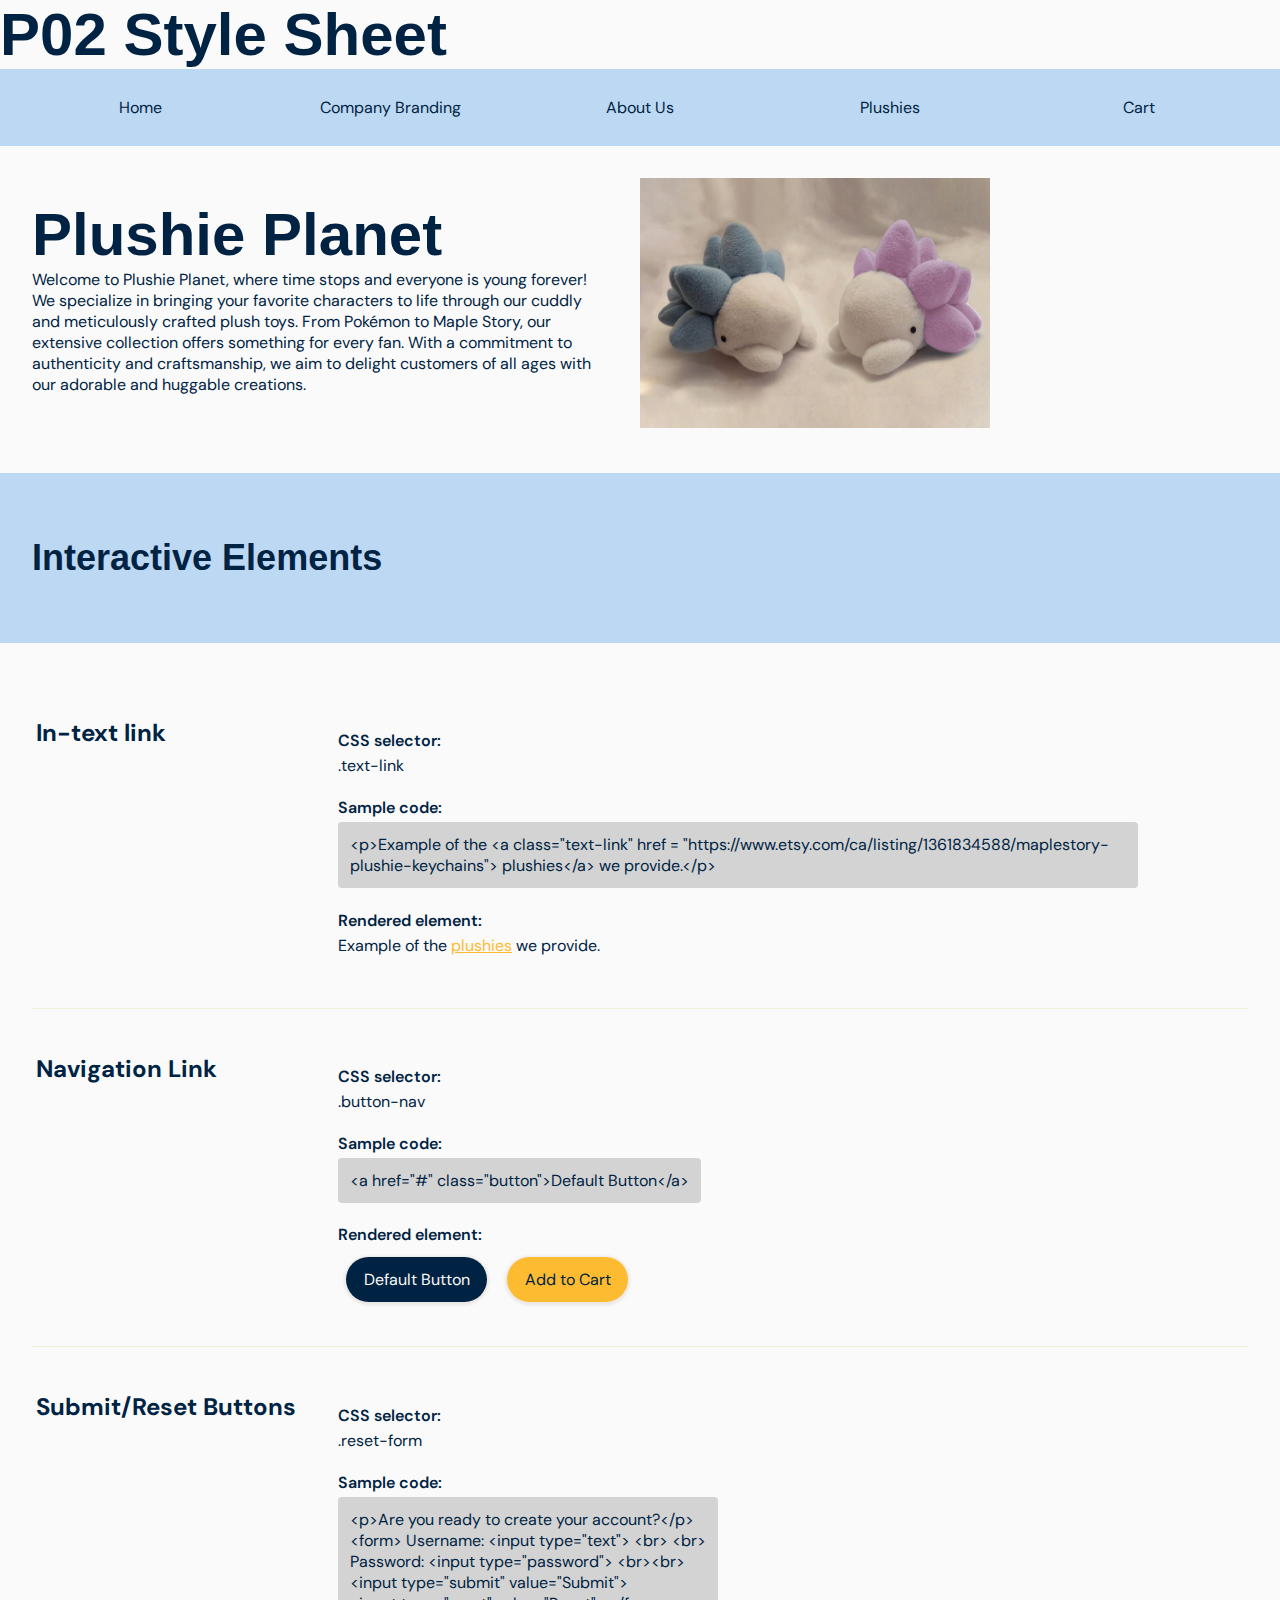
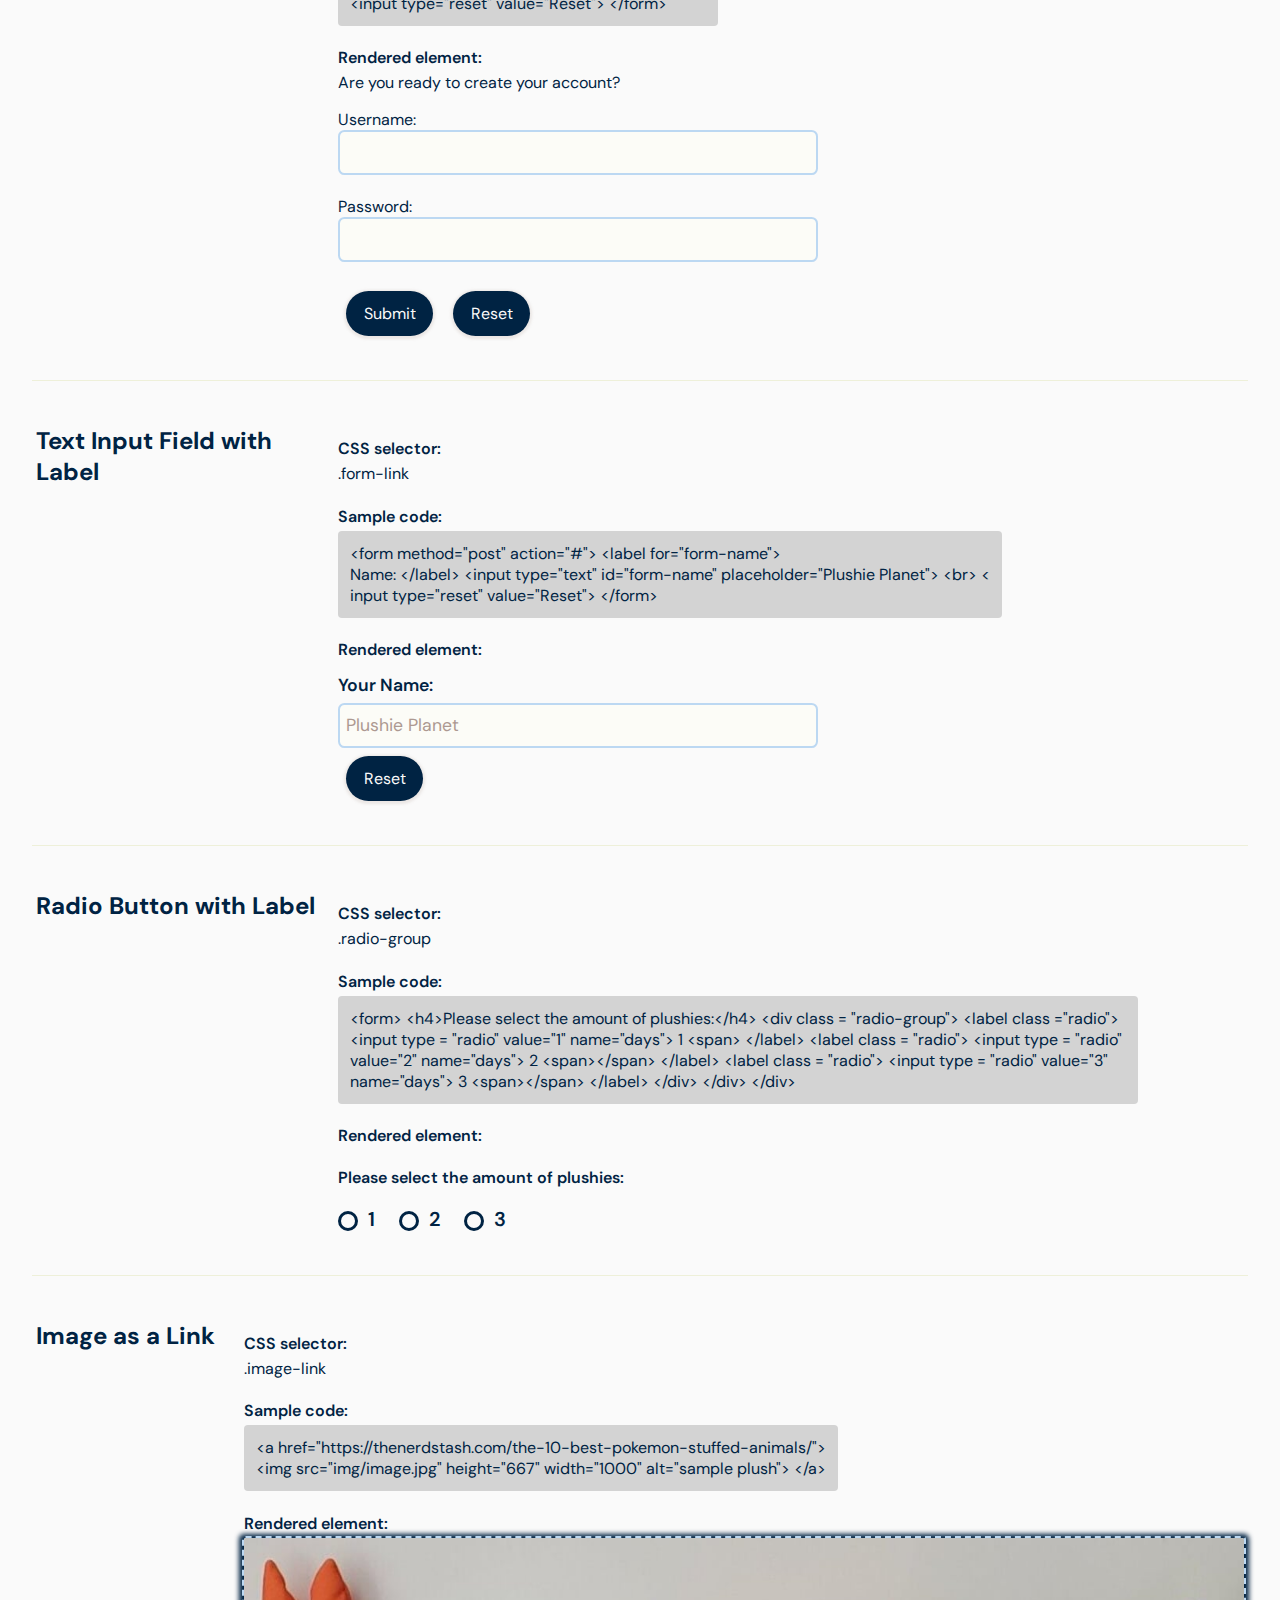
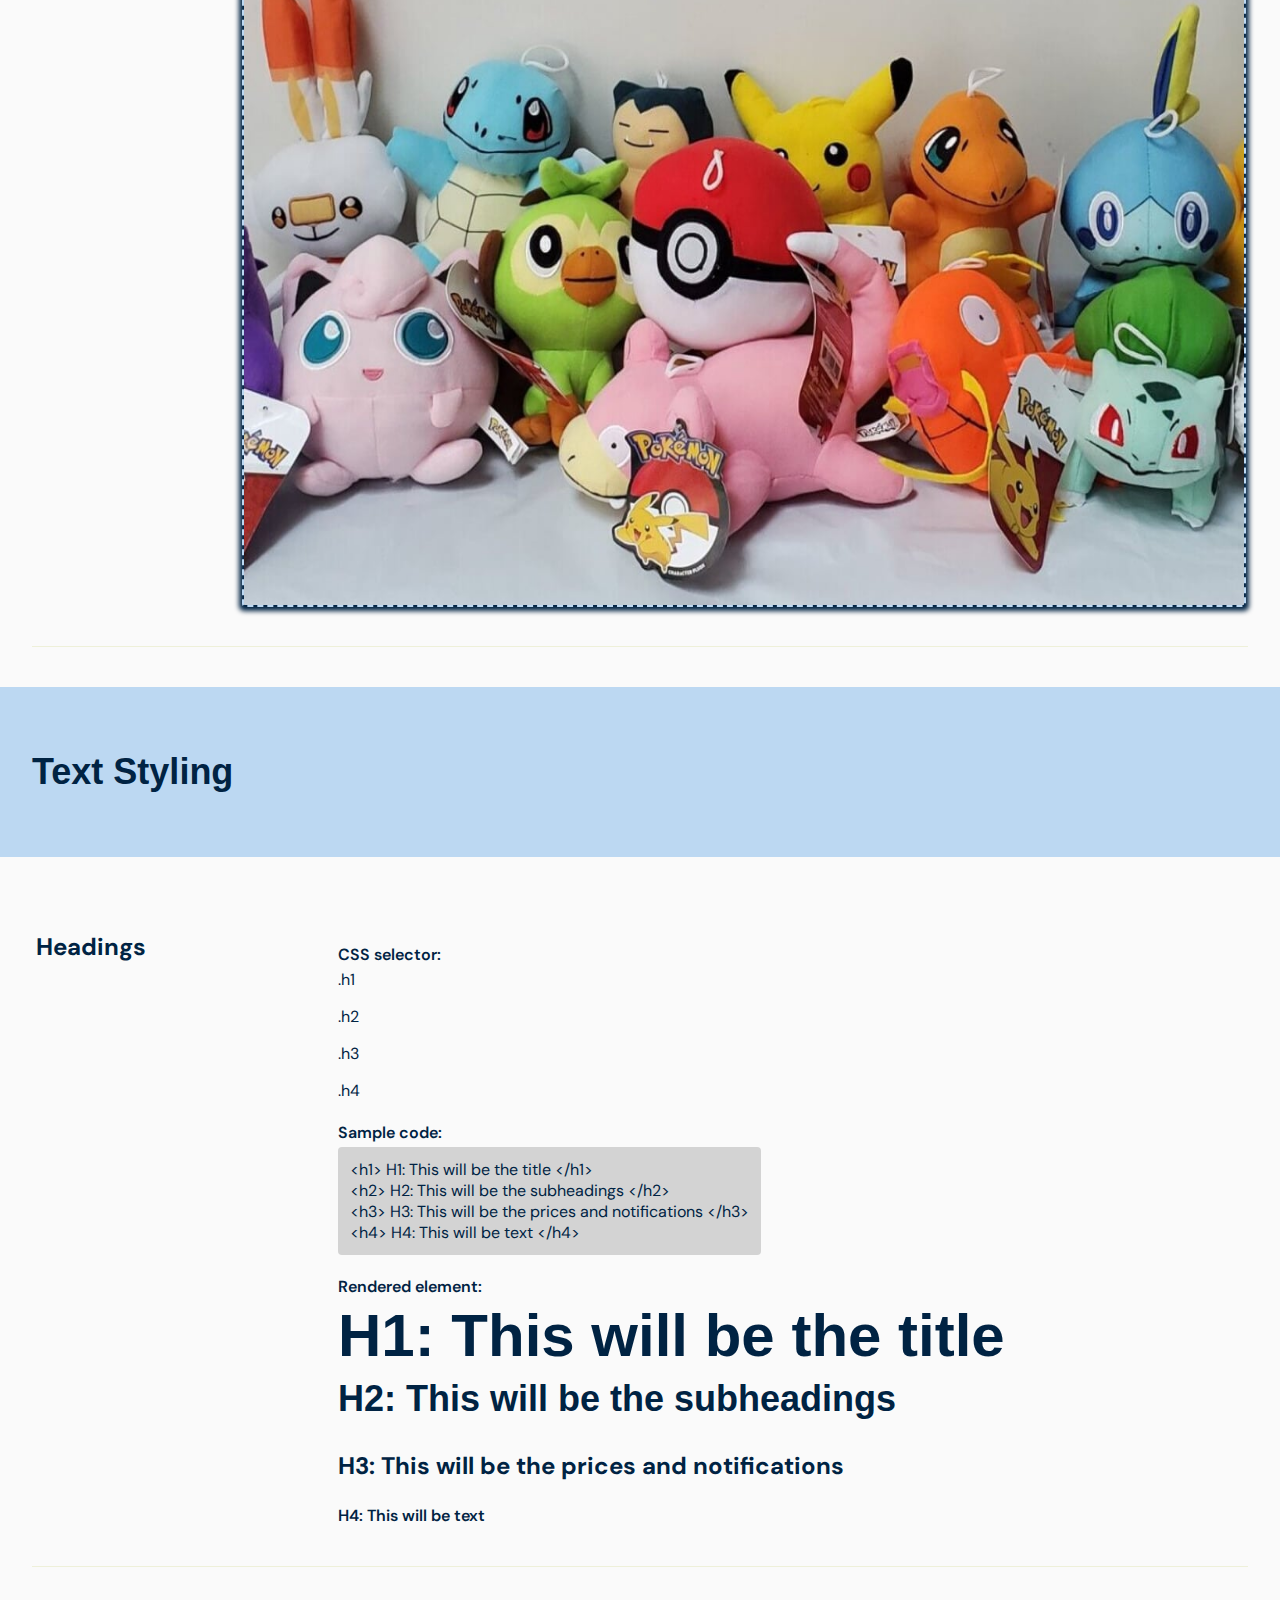
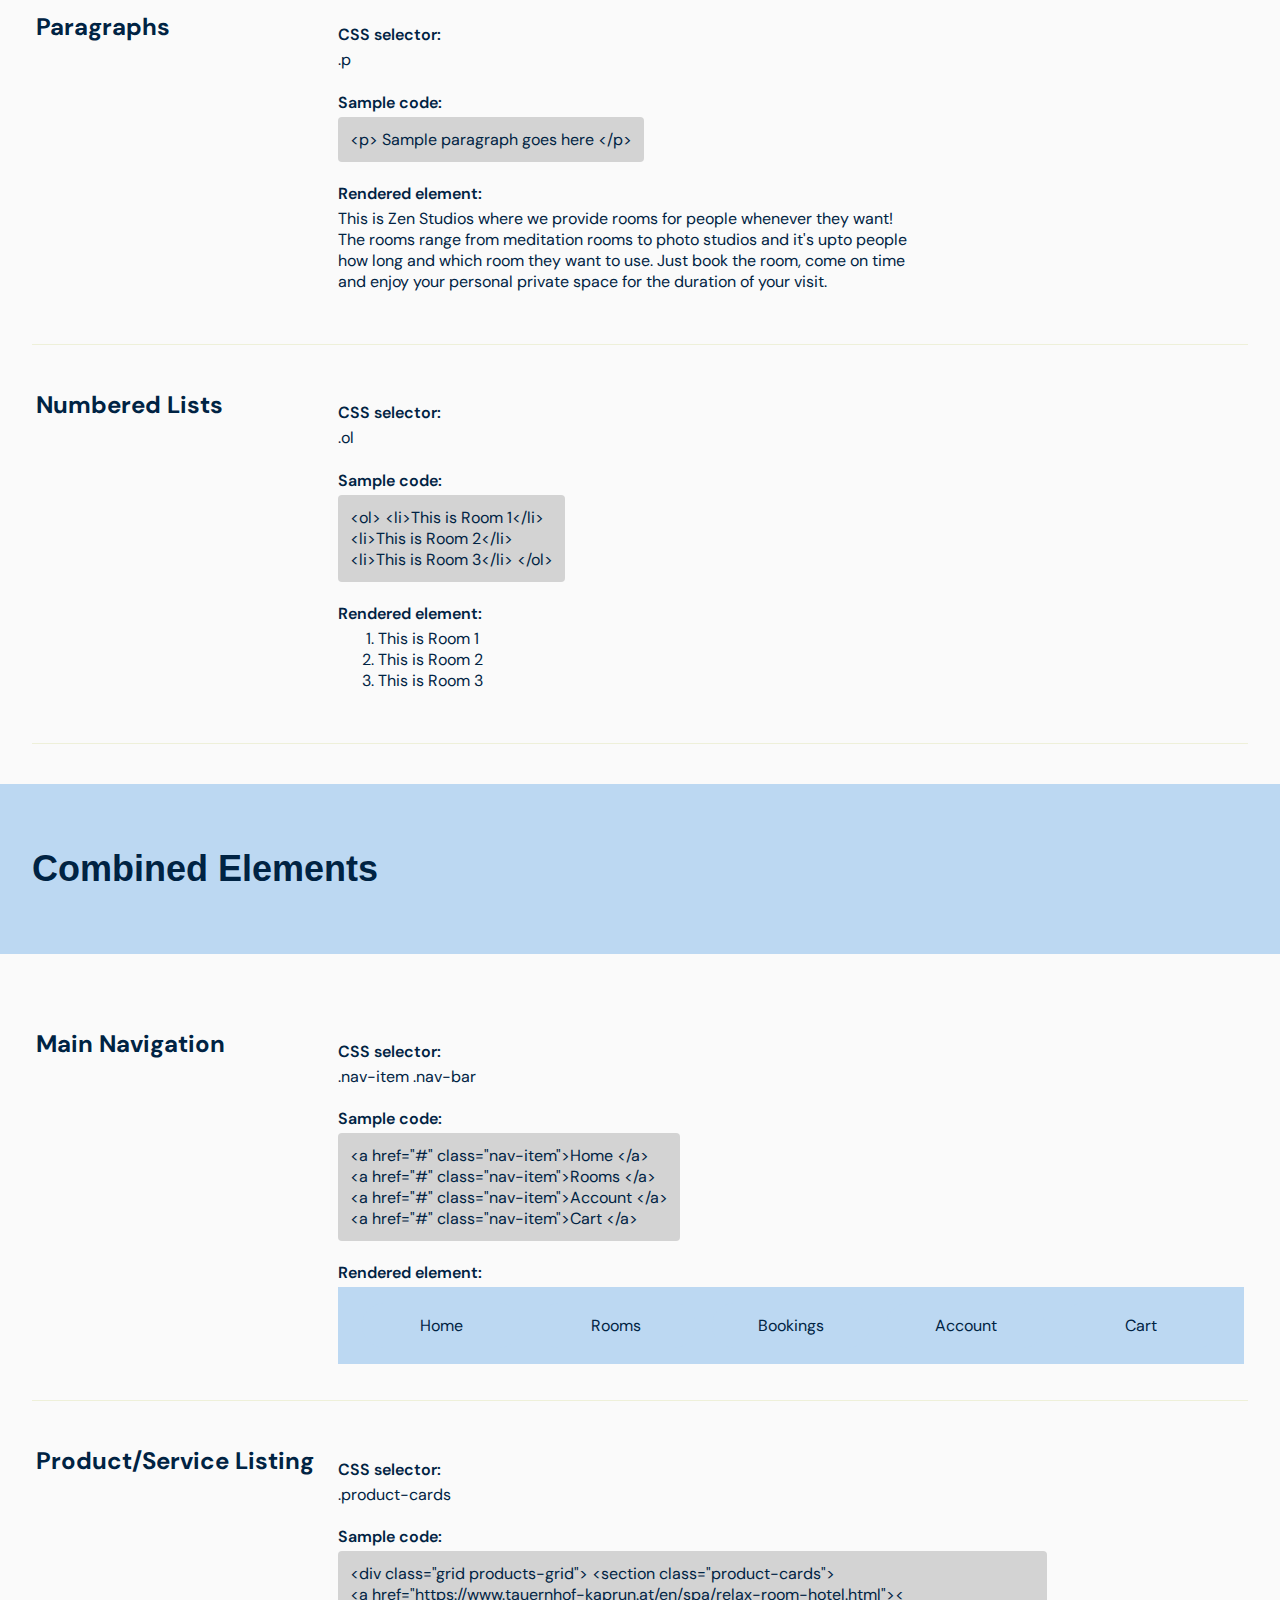
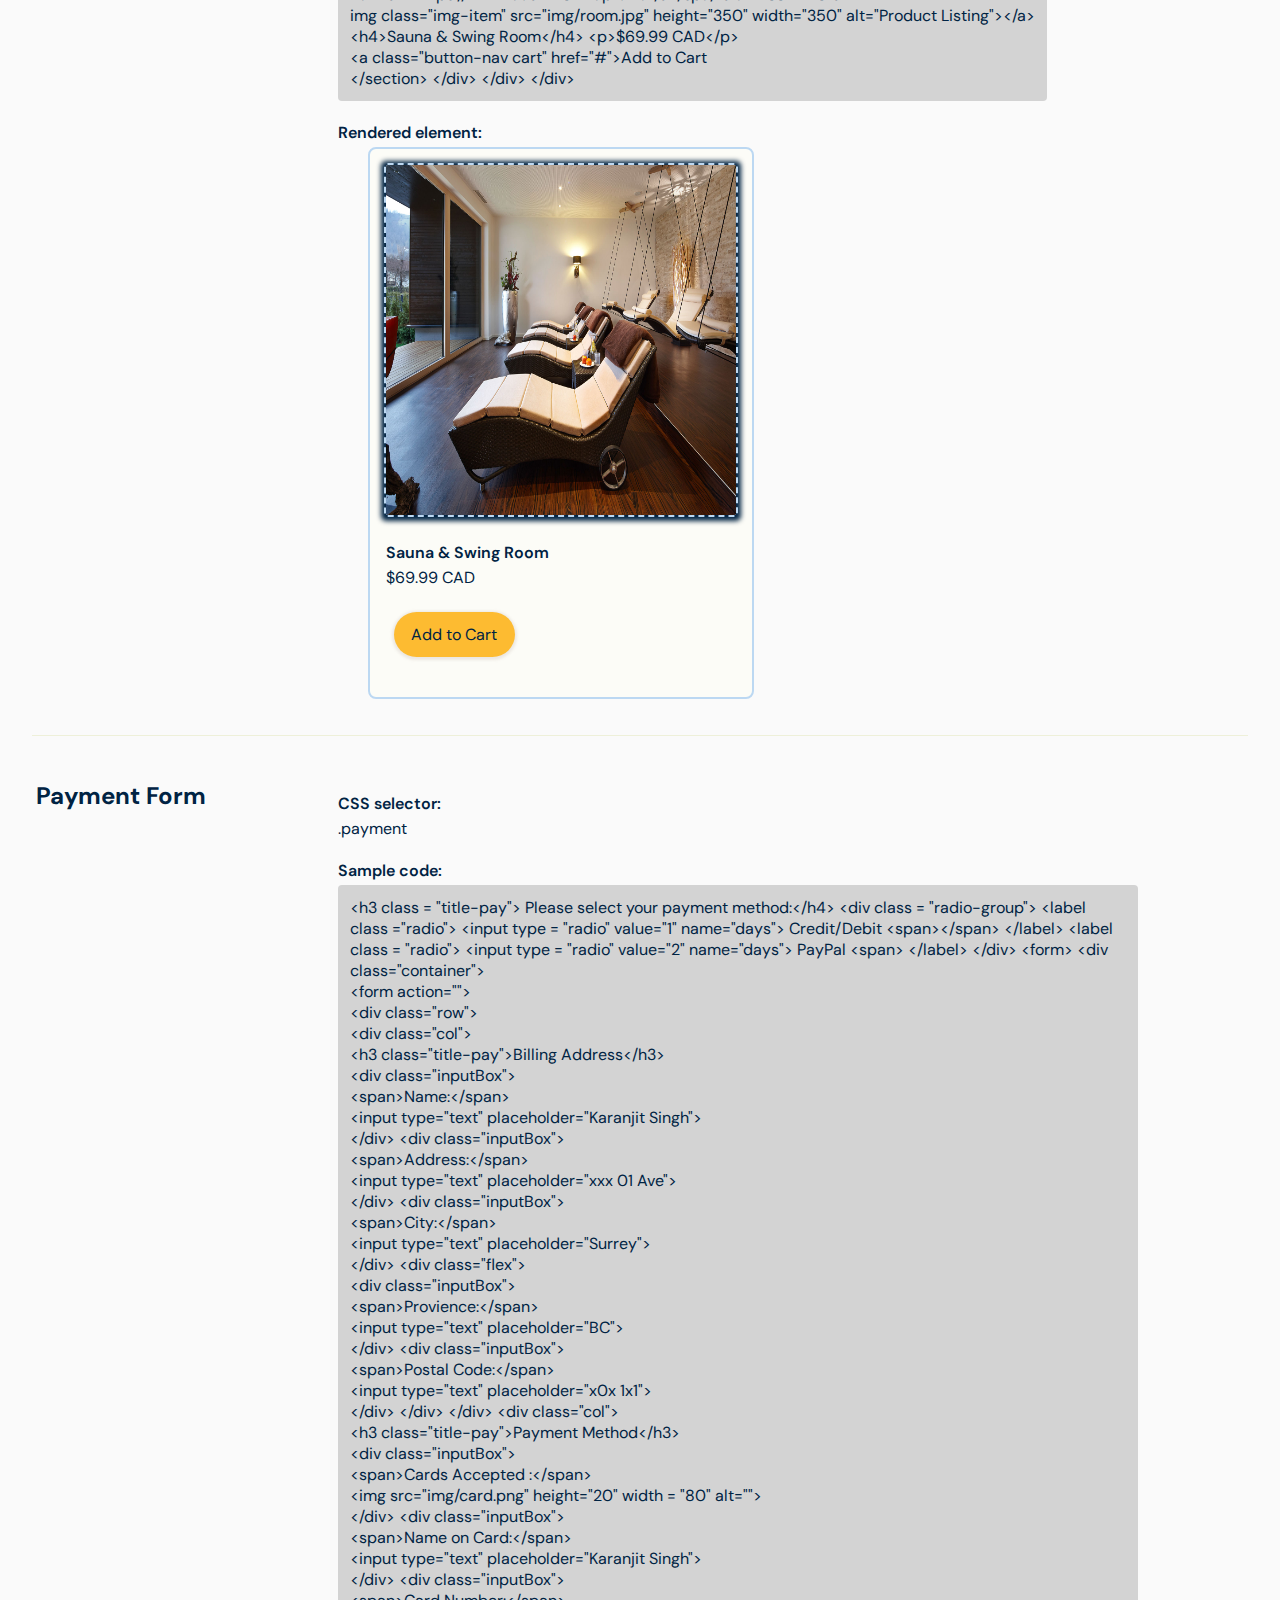
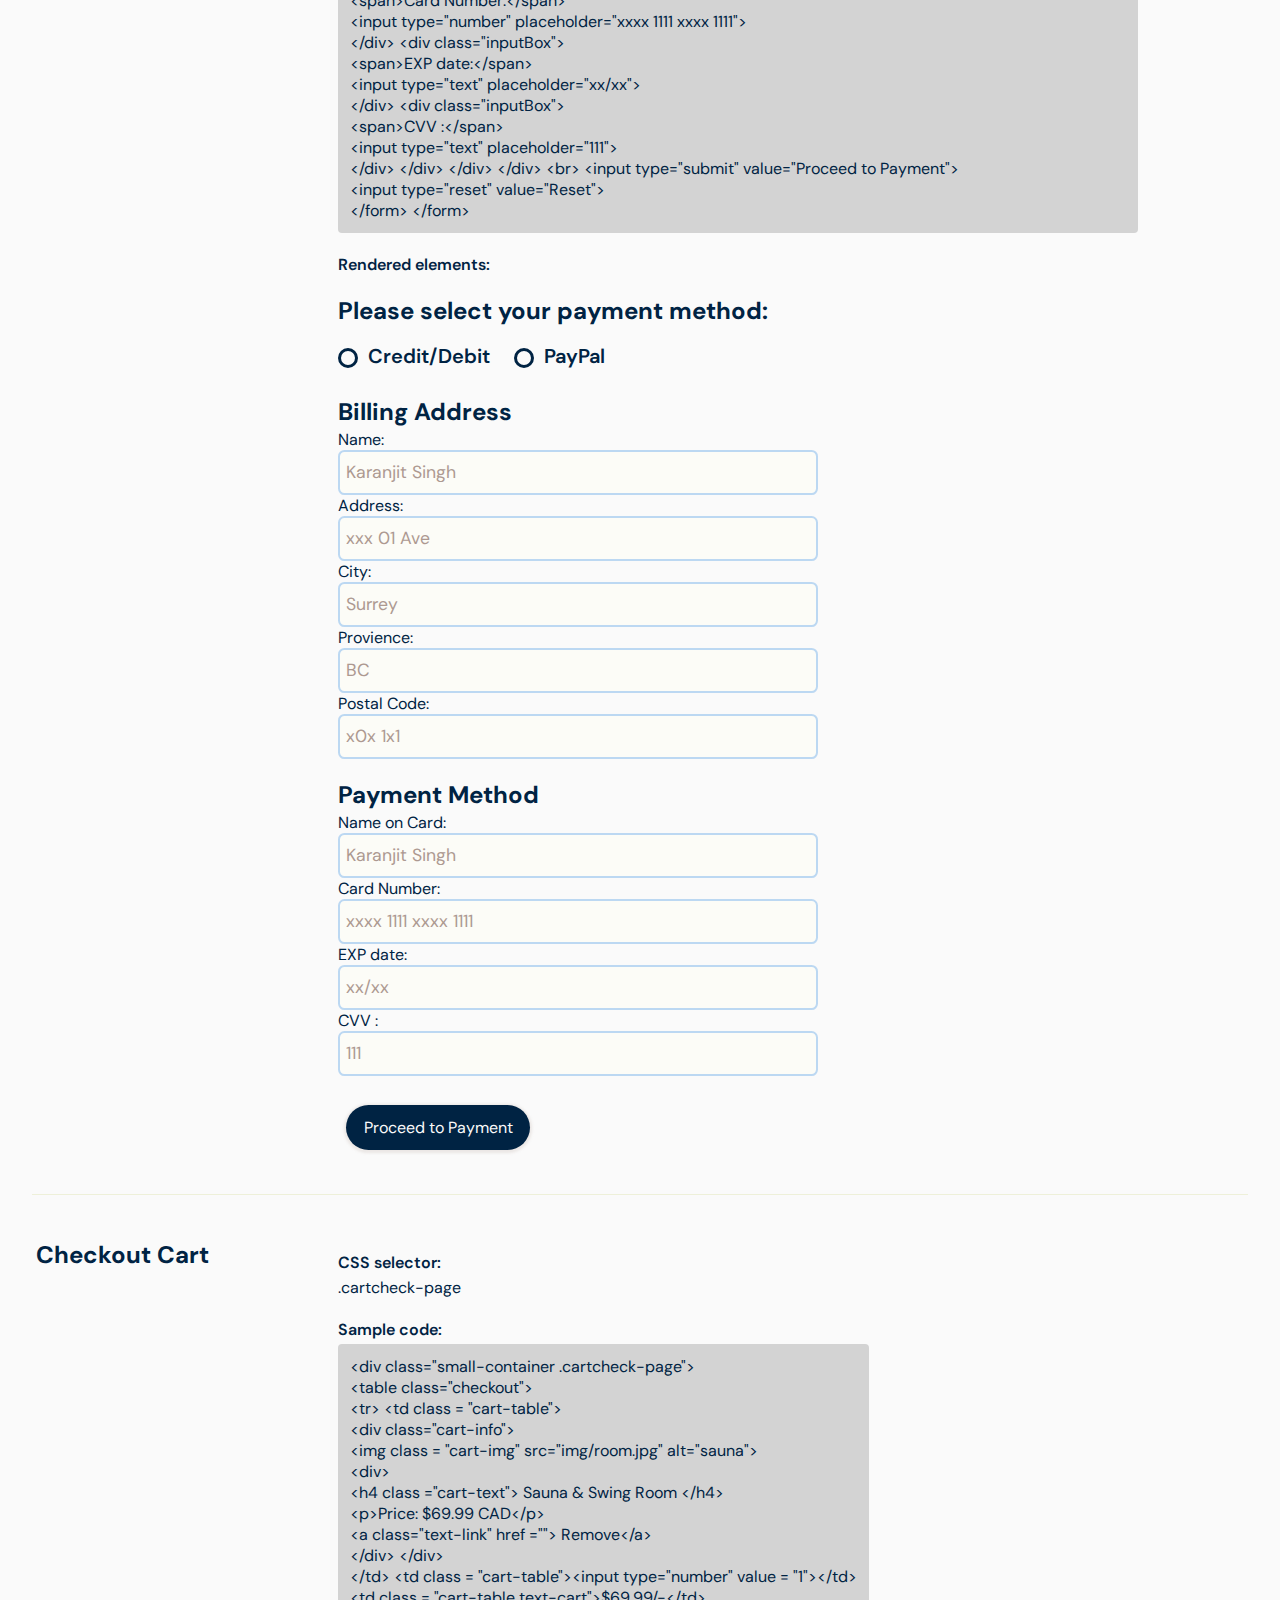
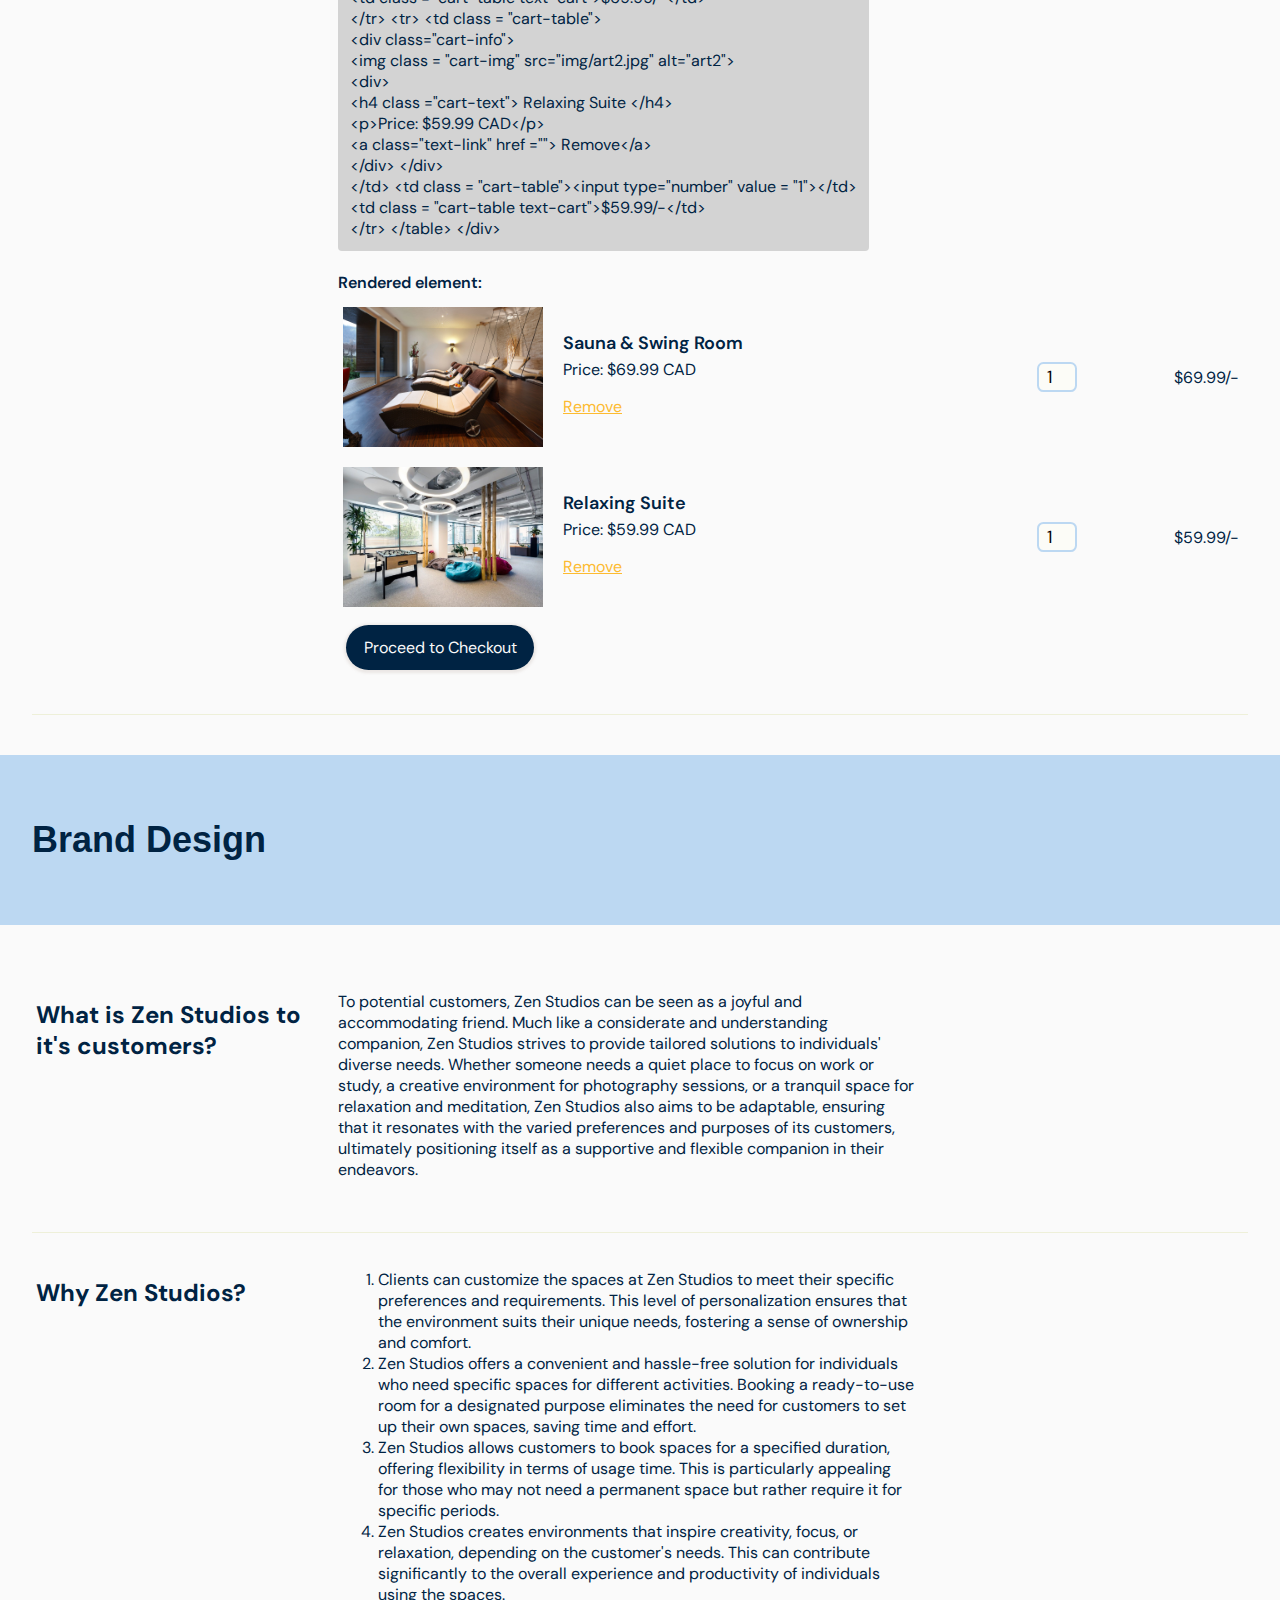
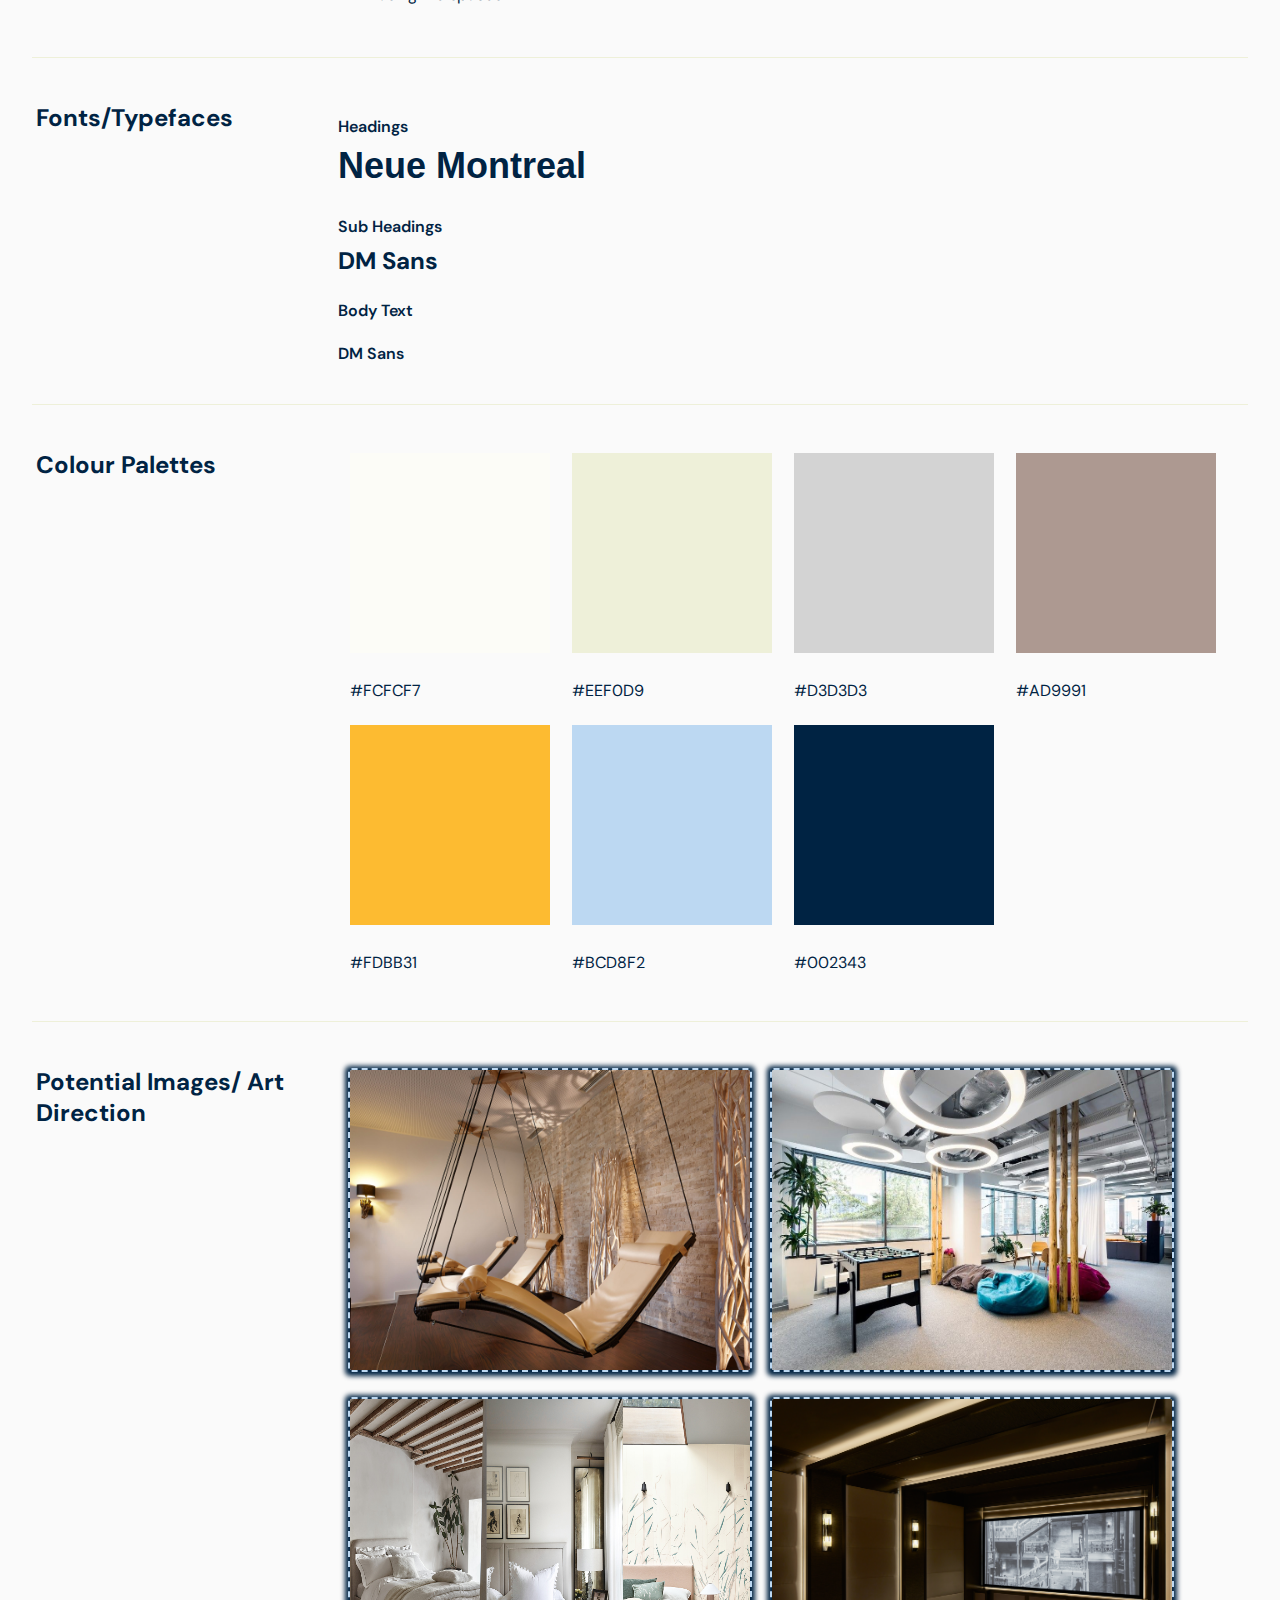
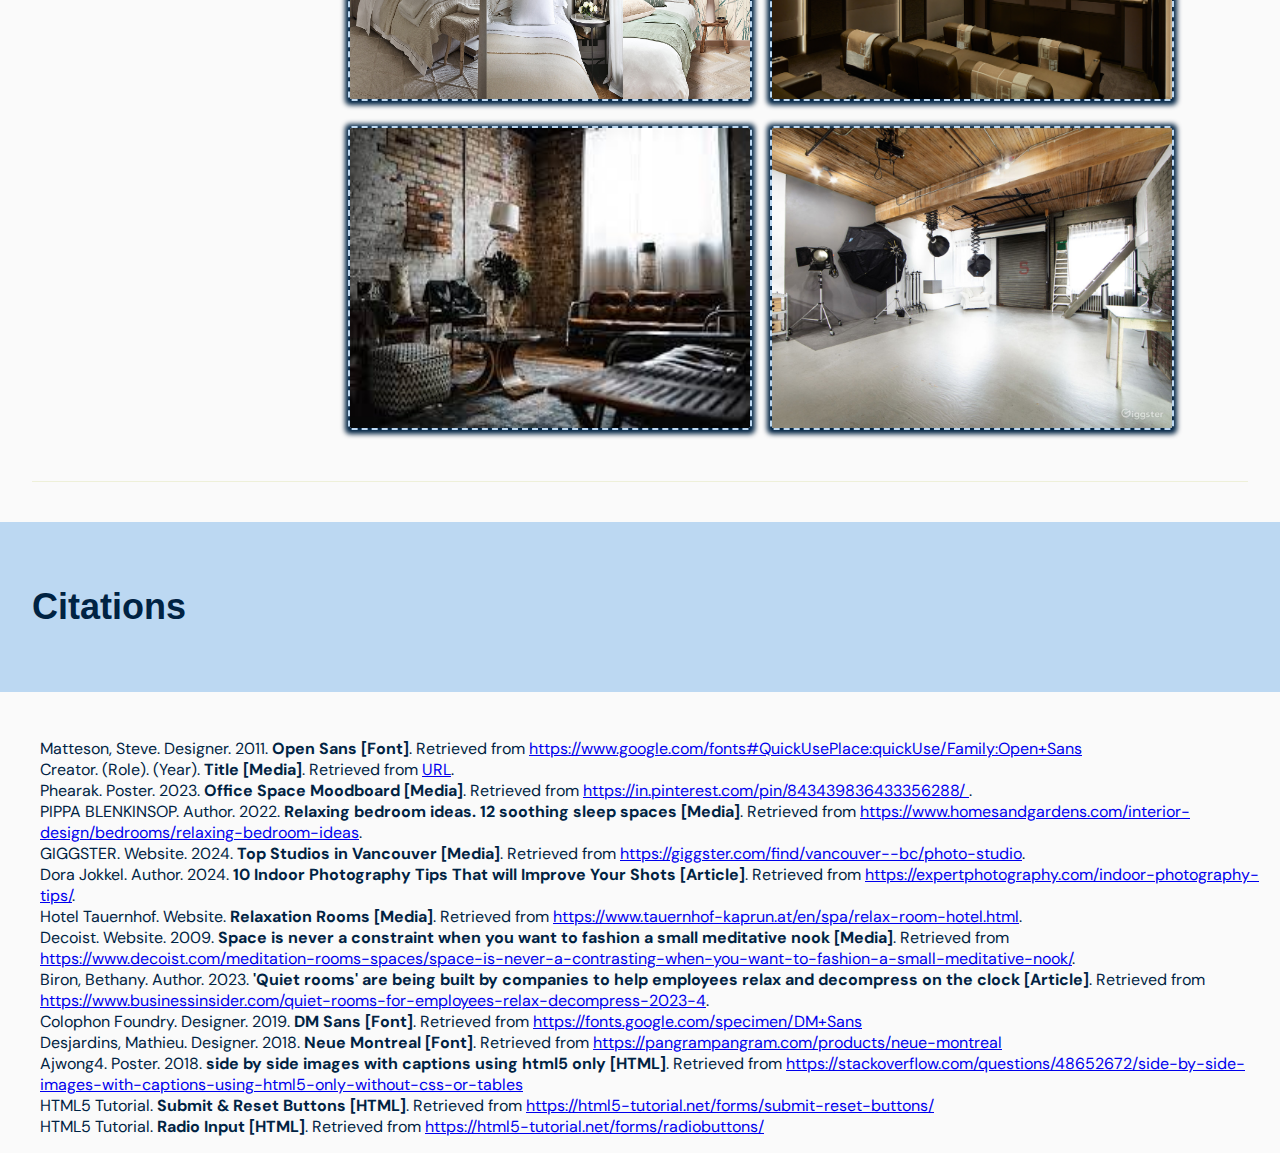
==== commit 8ed0416d: "C1-1" ====
--- a/index.html
+++ b/index.html
@@ -46,7 +46,7 @@
         </div>
       </div>
         <div class="banner-image">
-          <img src="img/art2.jpg" height="250" width="250" alt="sample room">
+          <img src="img/plush2.jpg" height="250" width="350" alt="sample room">
         </div>
       </div>
     </section>
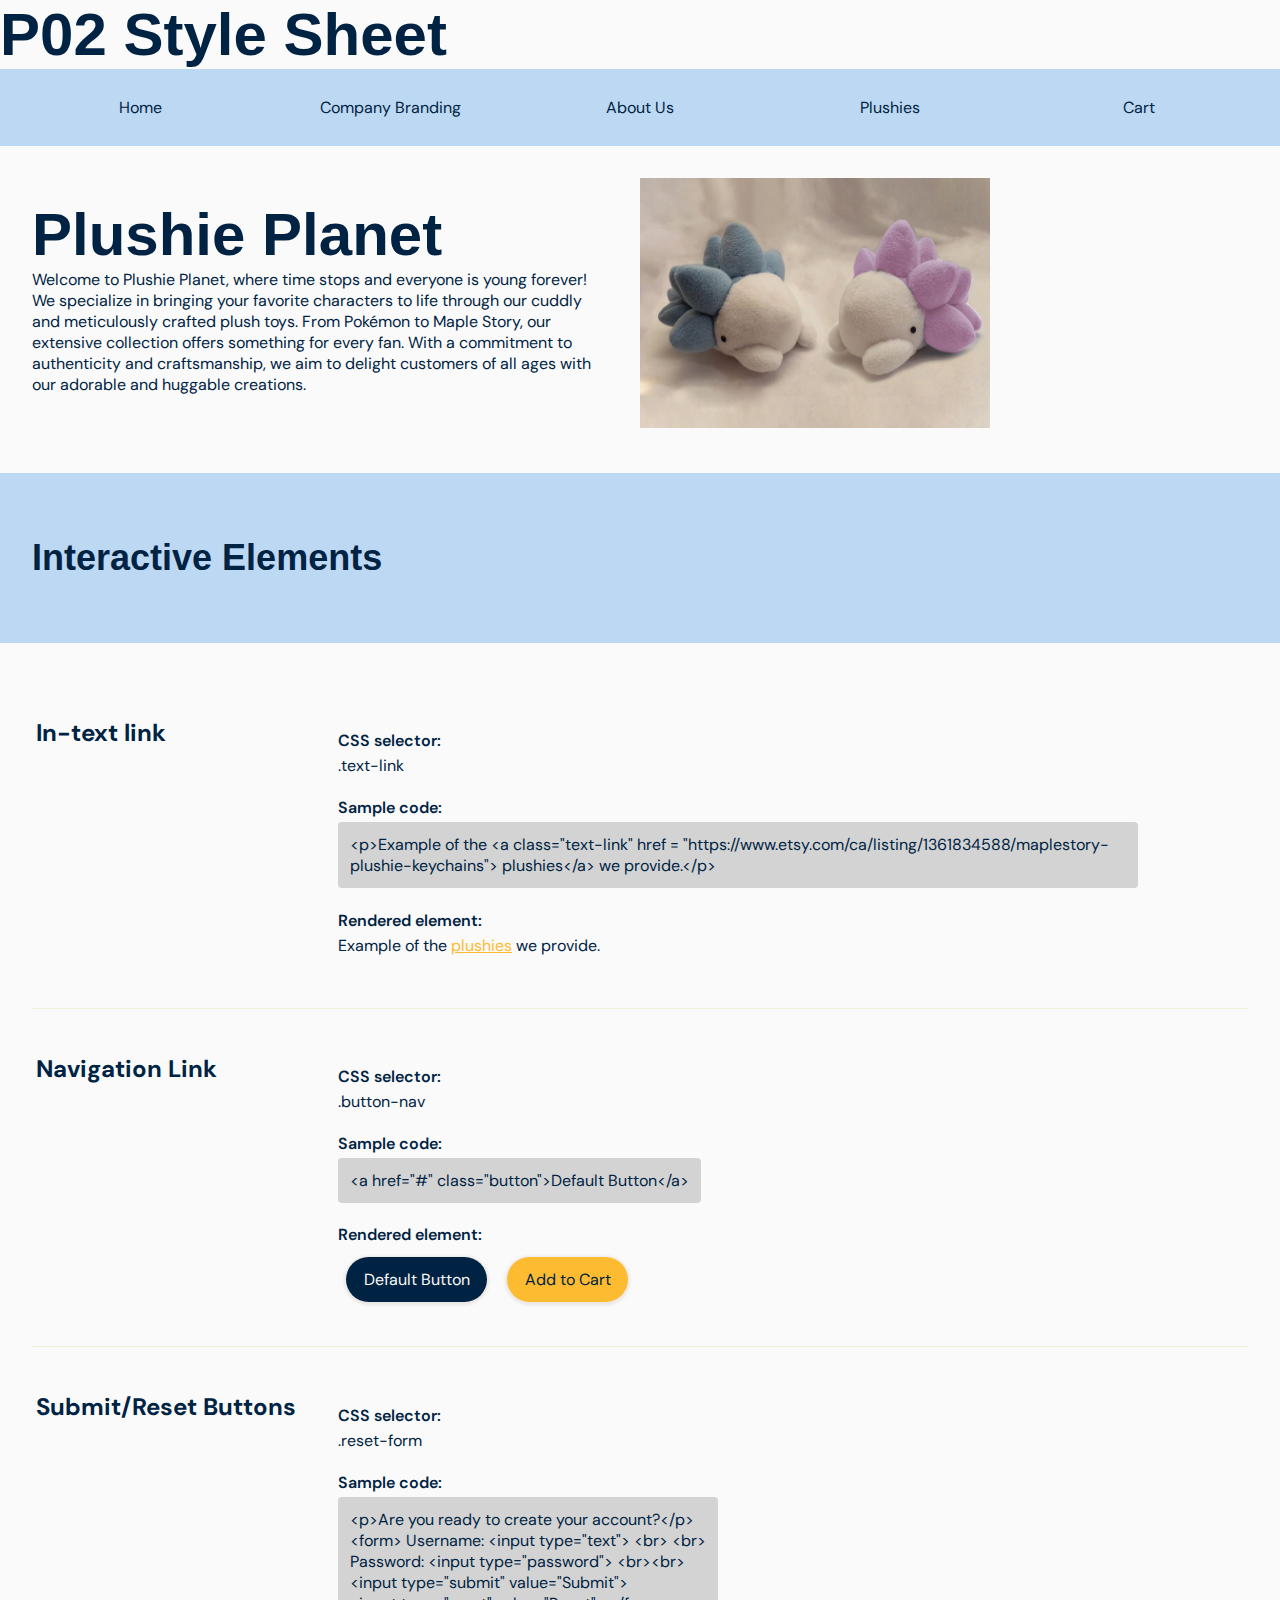
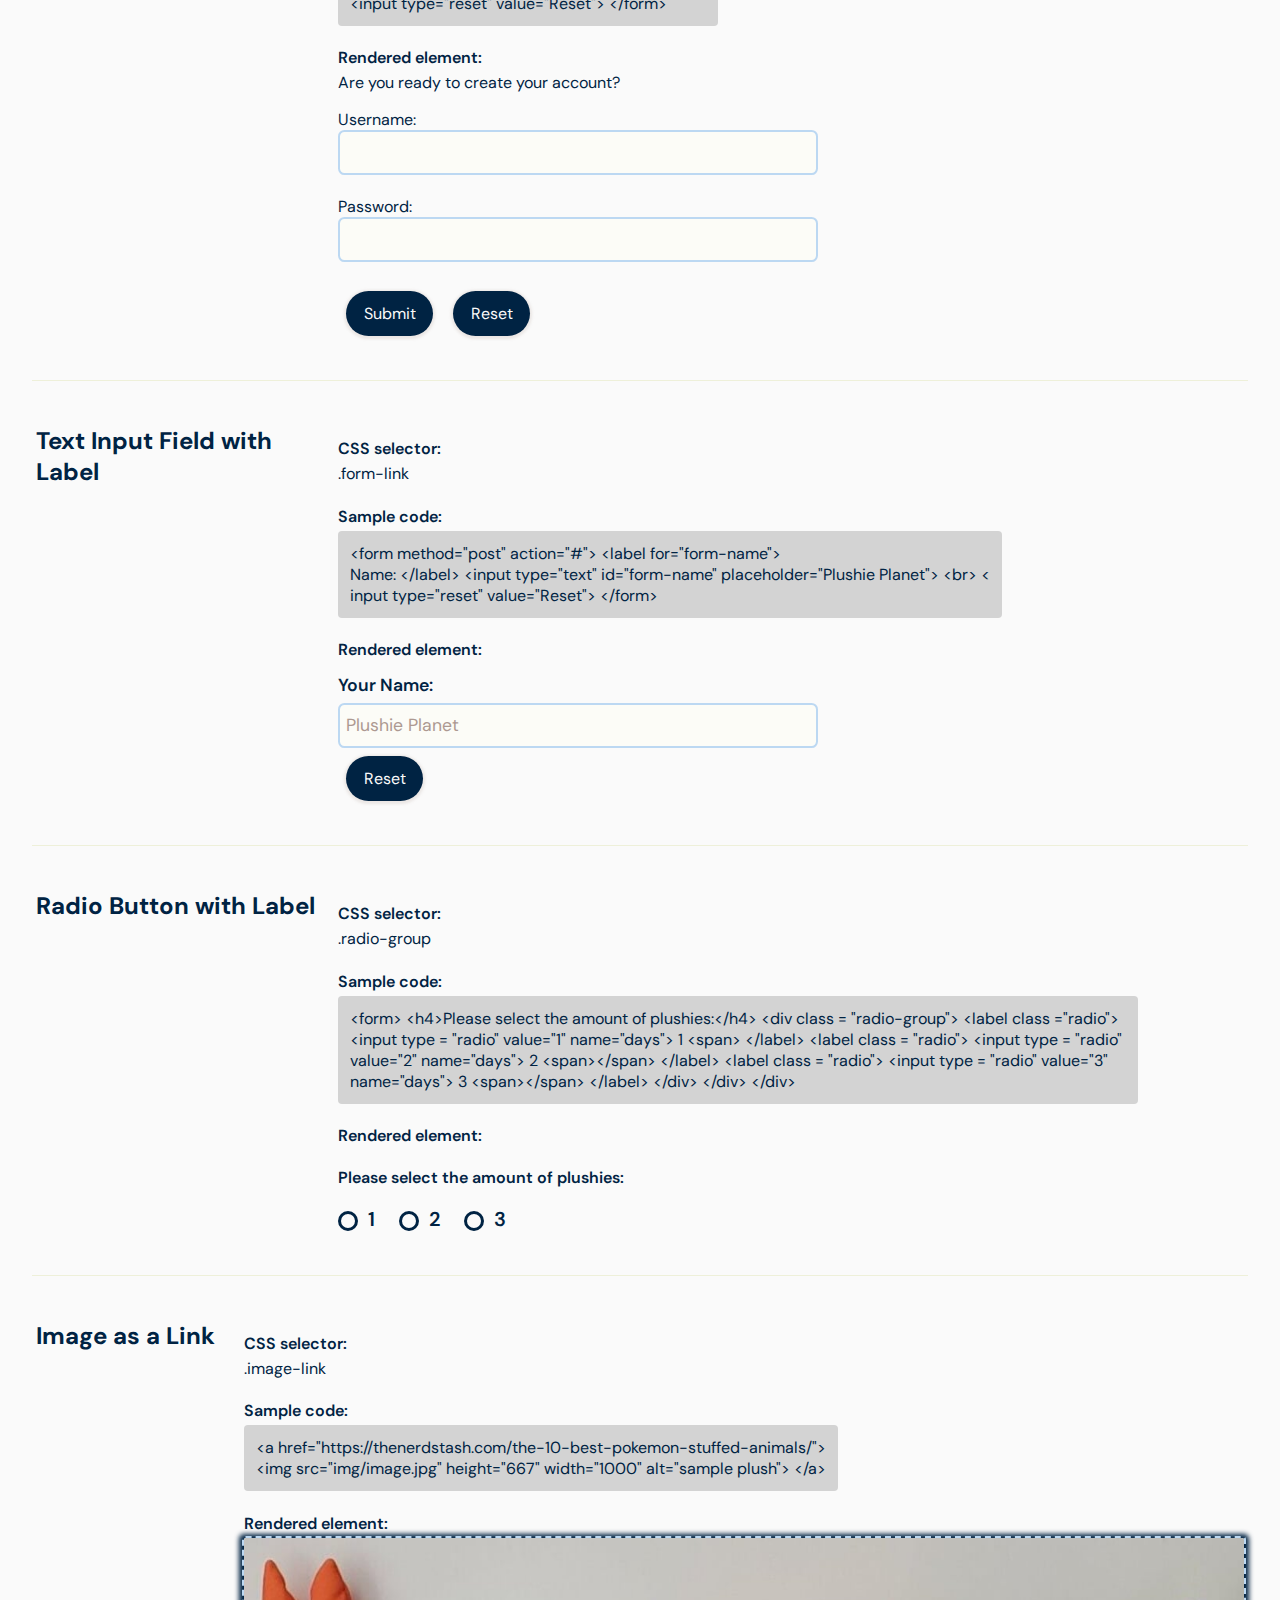
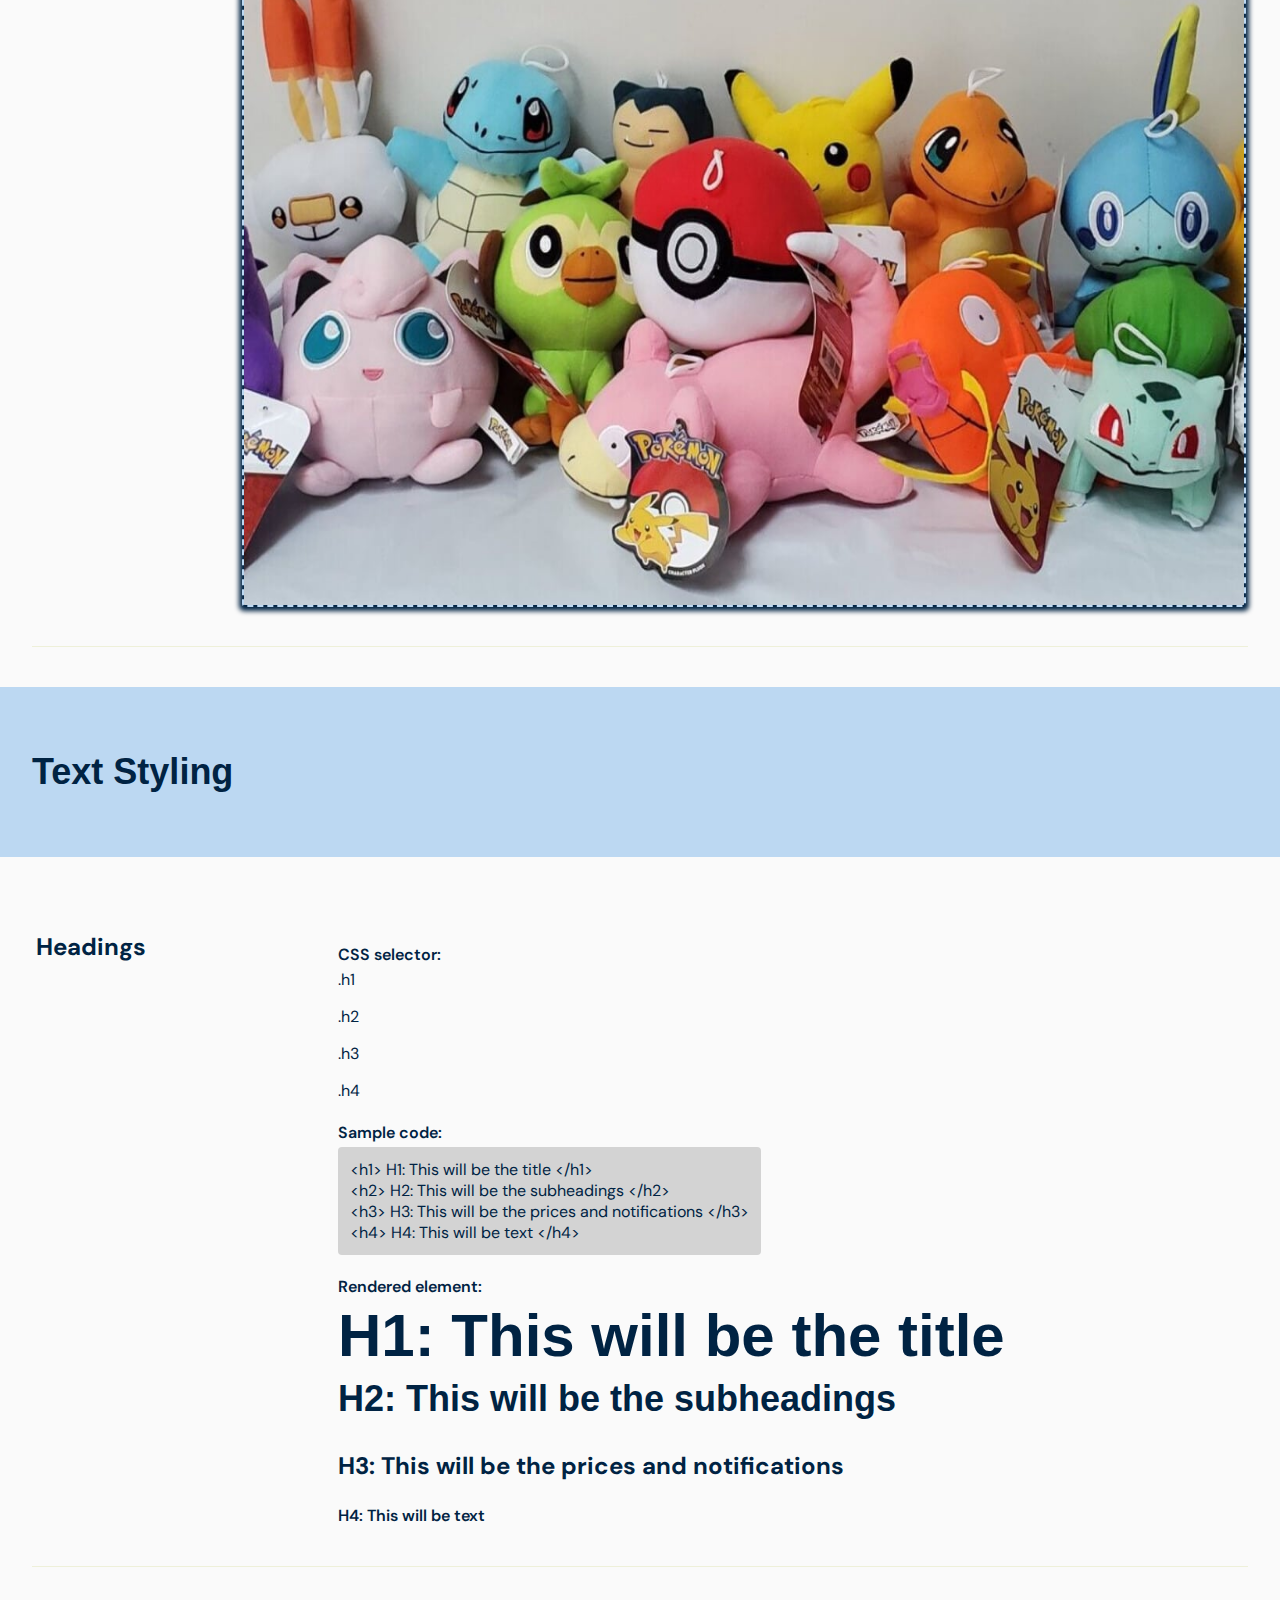
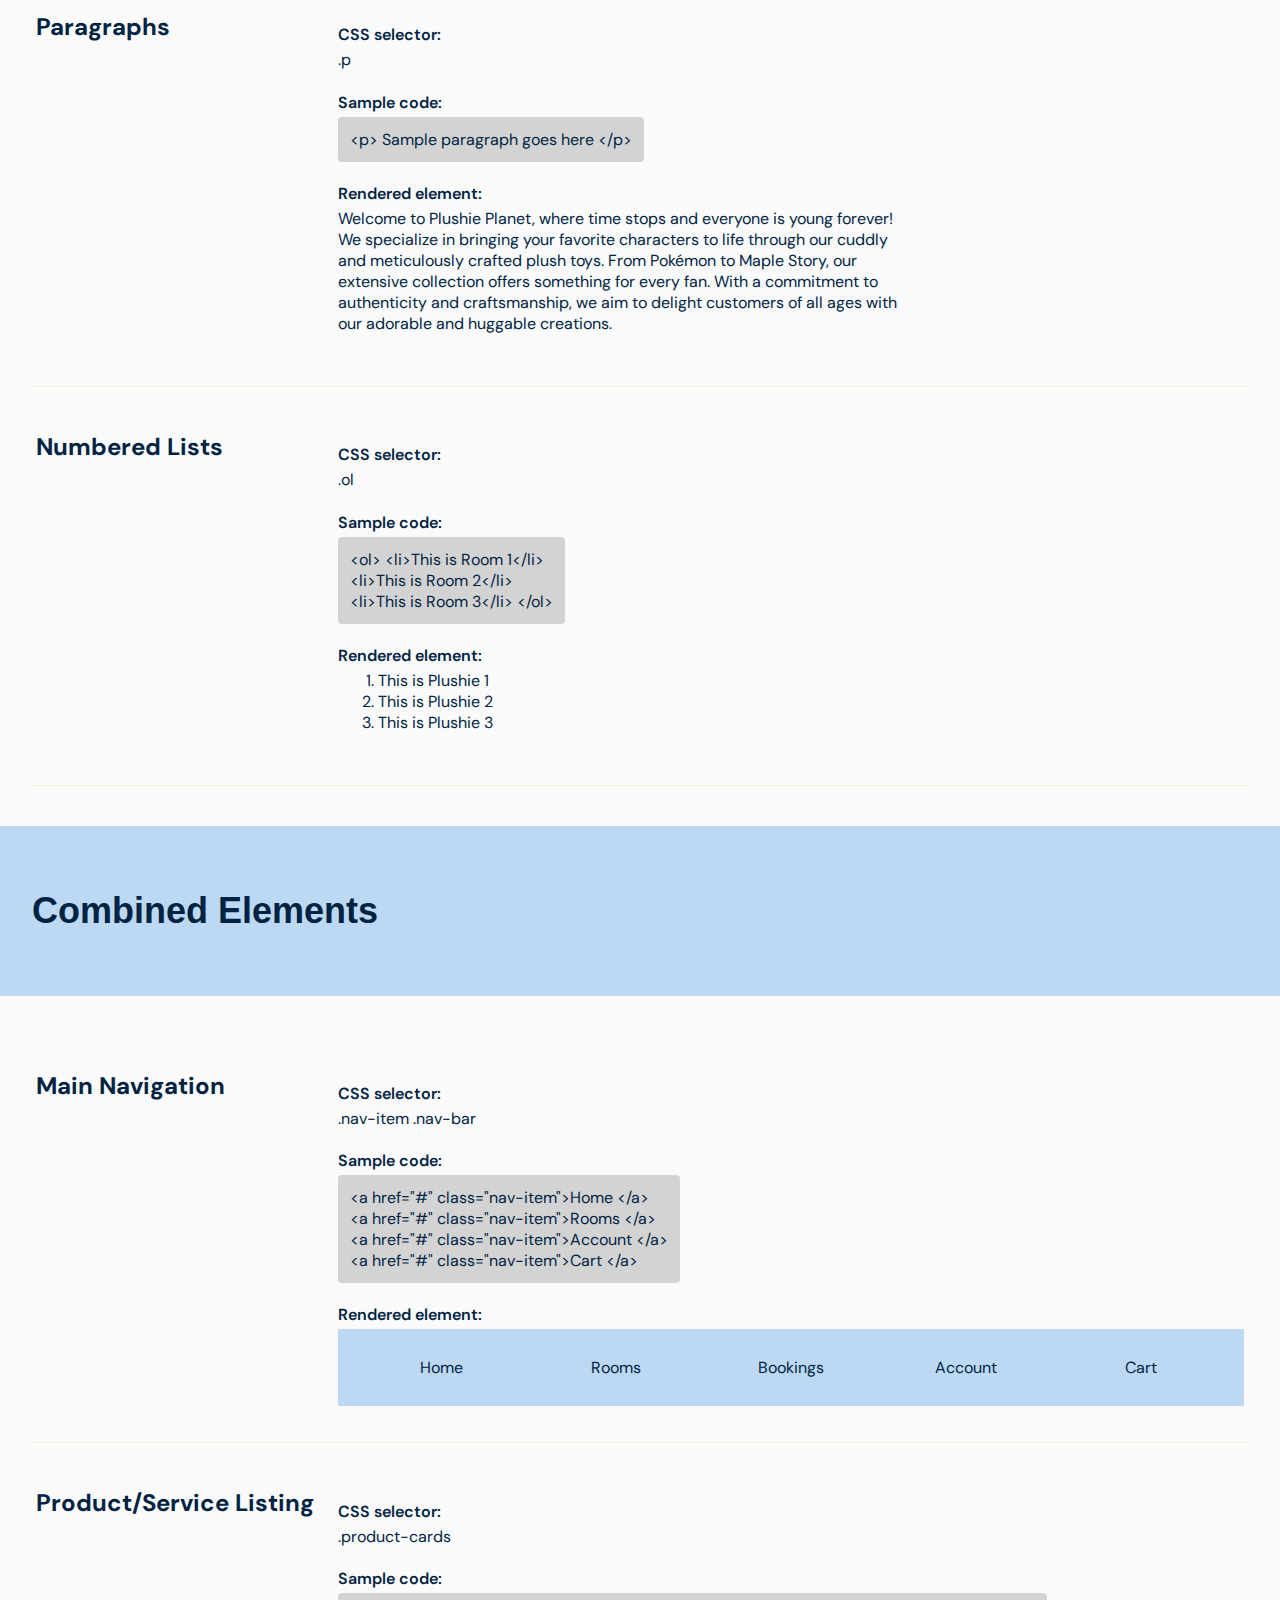
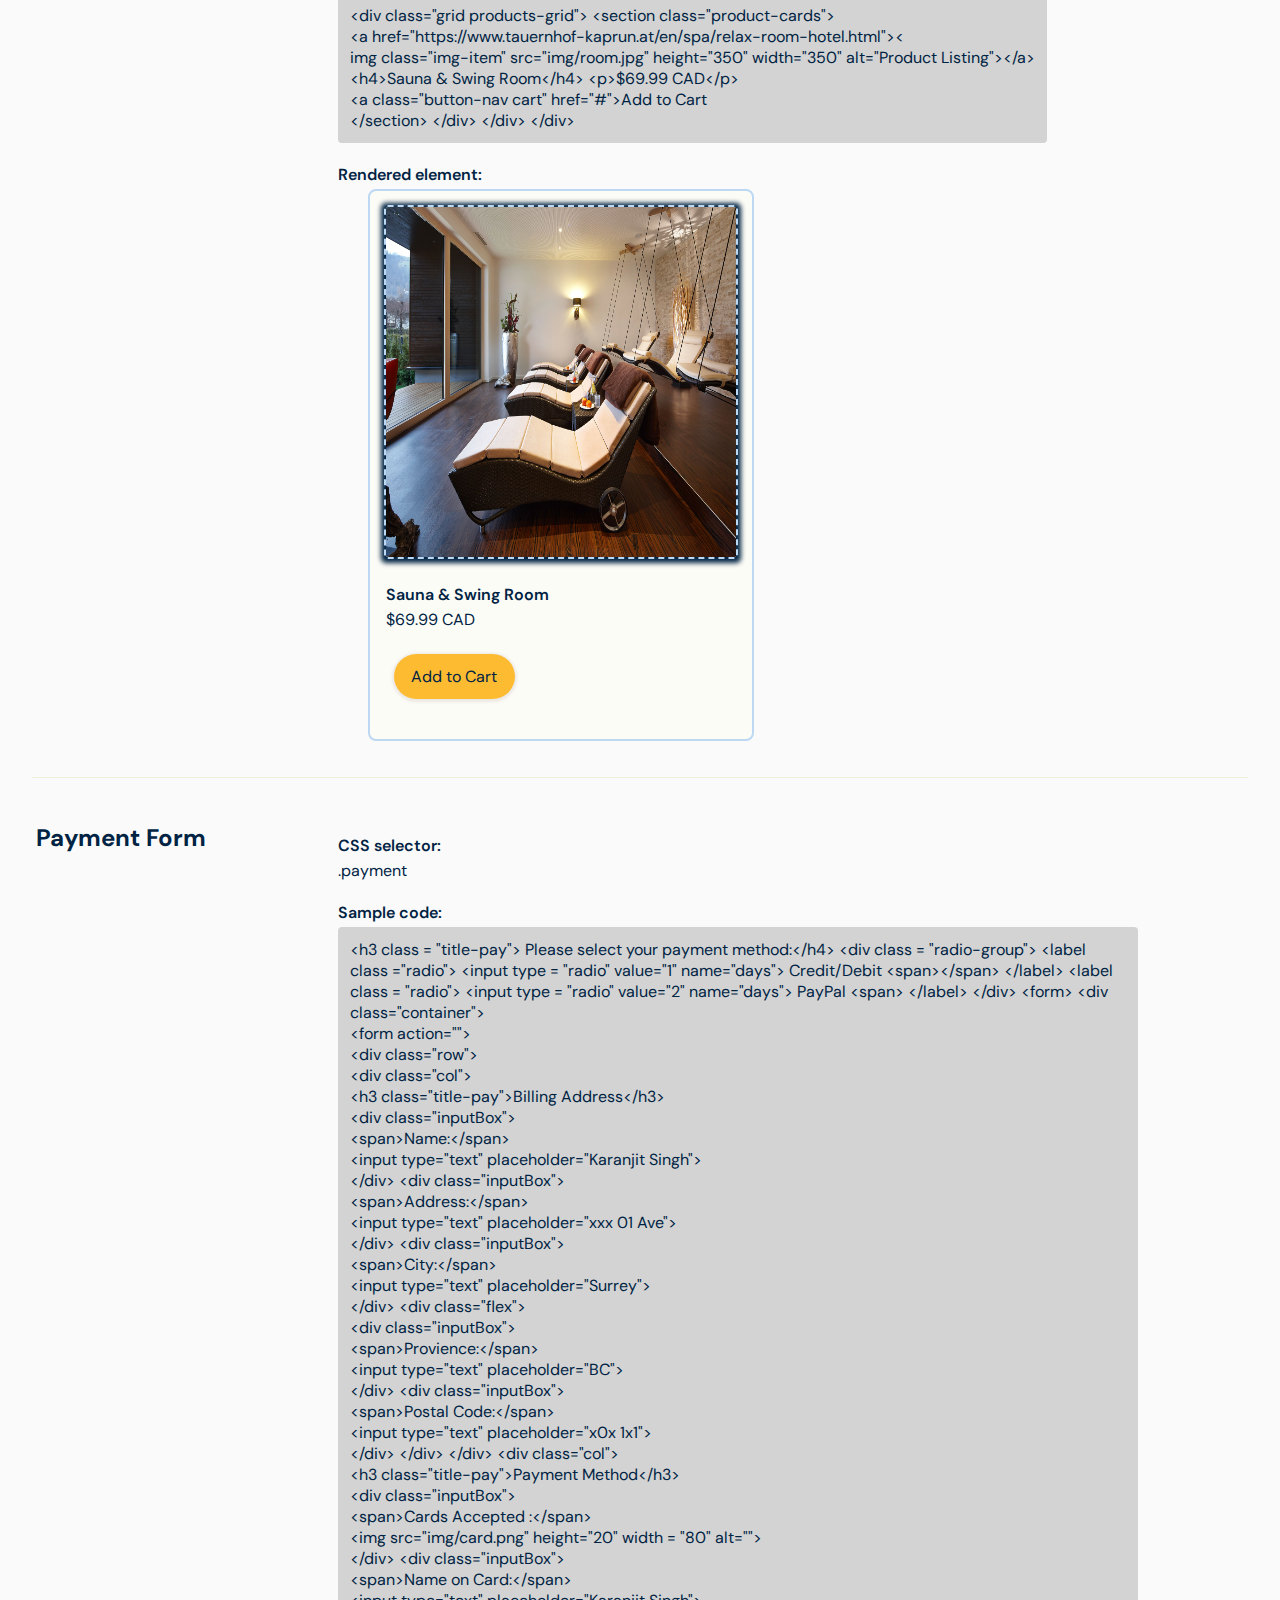
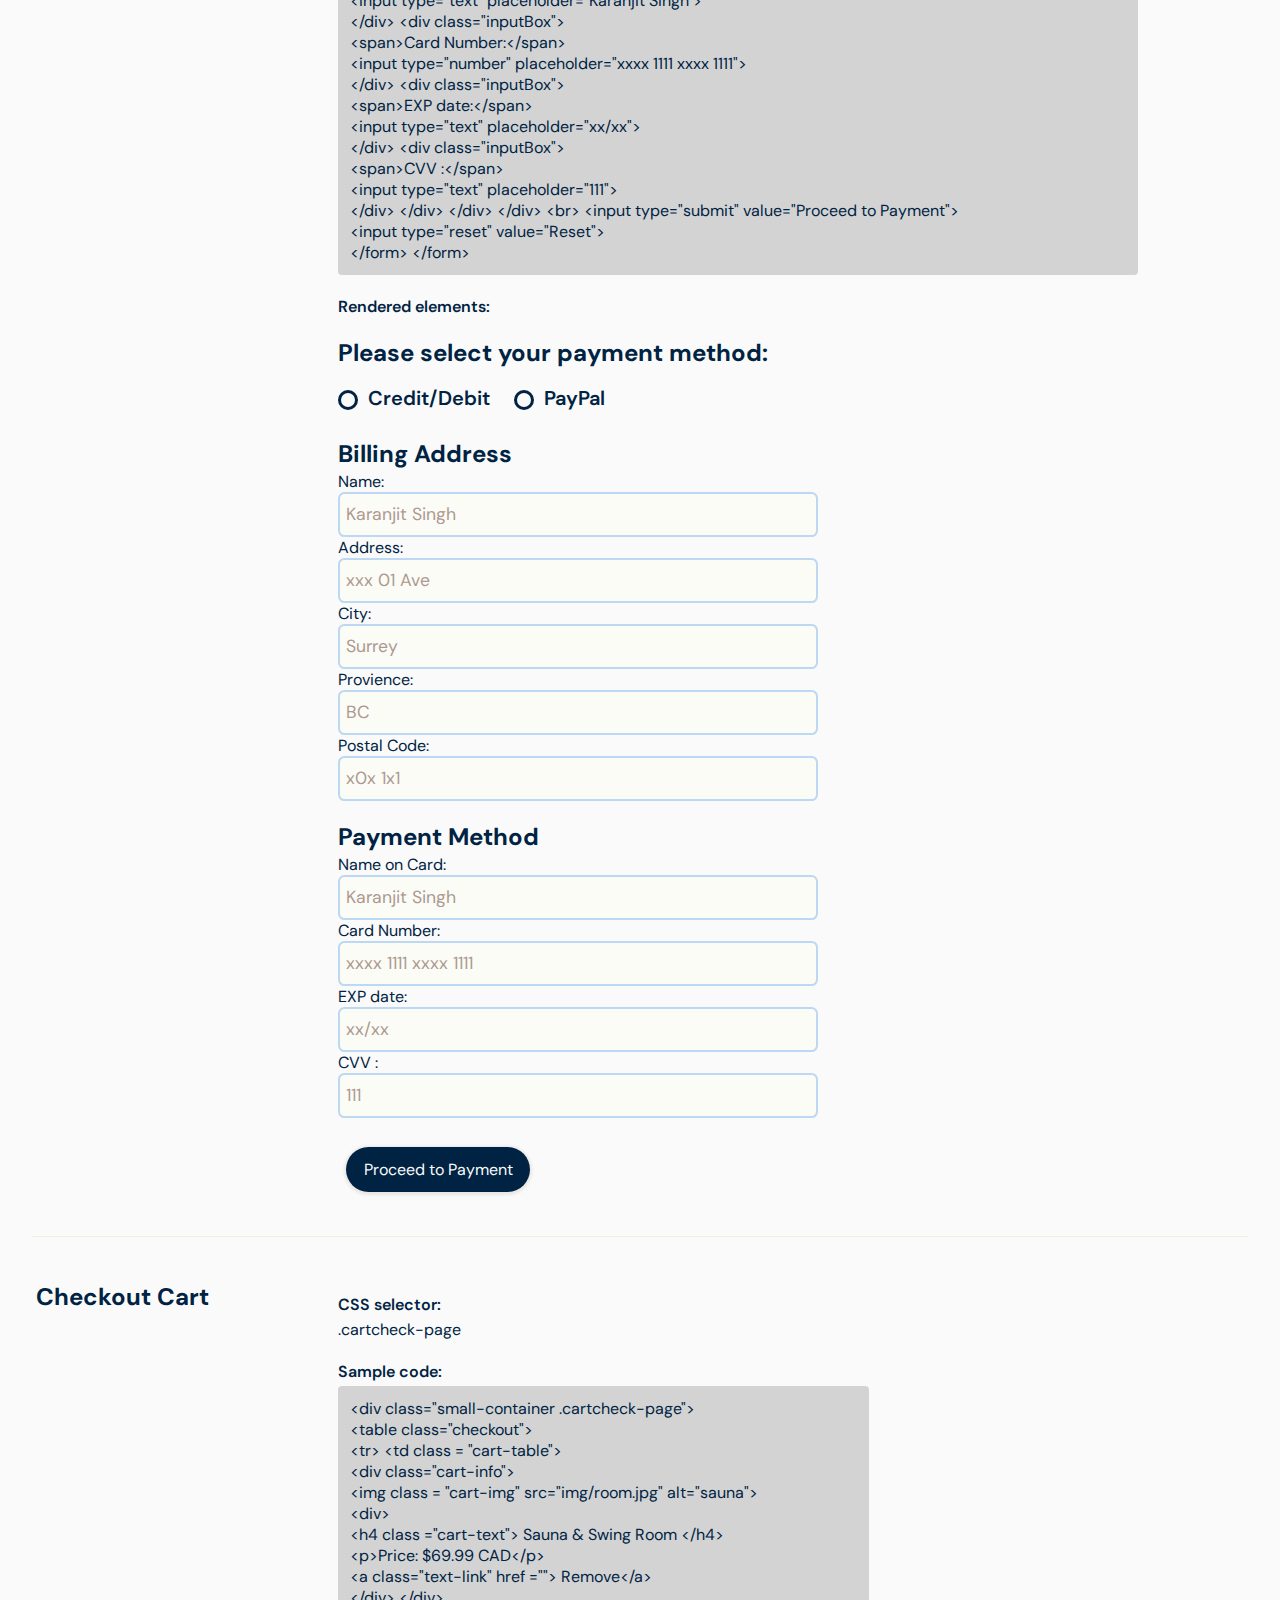
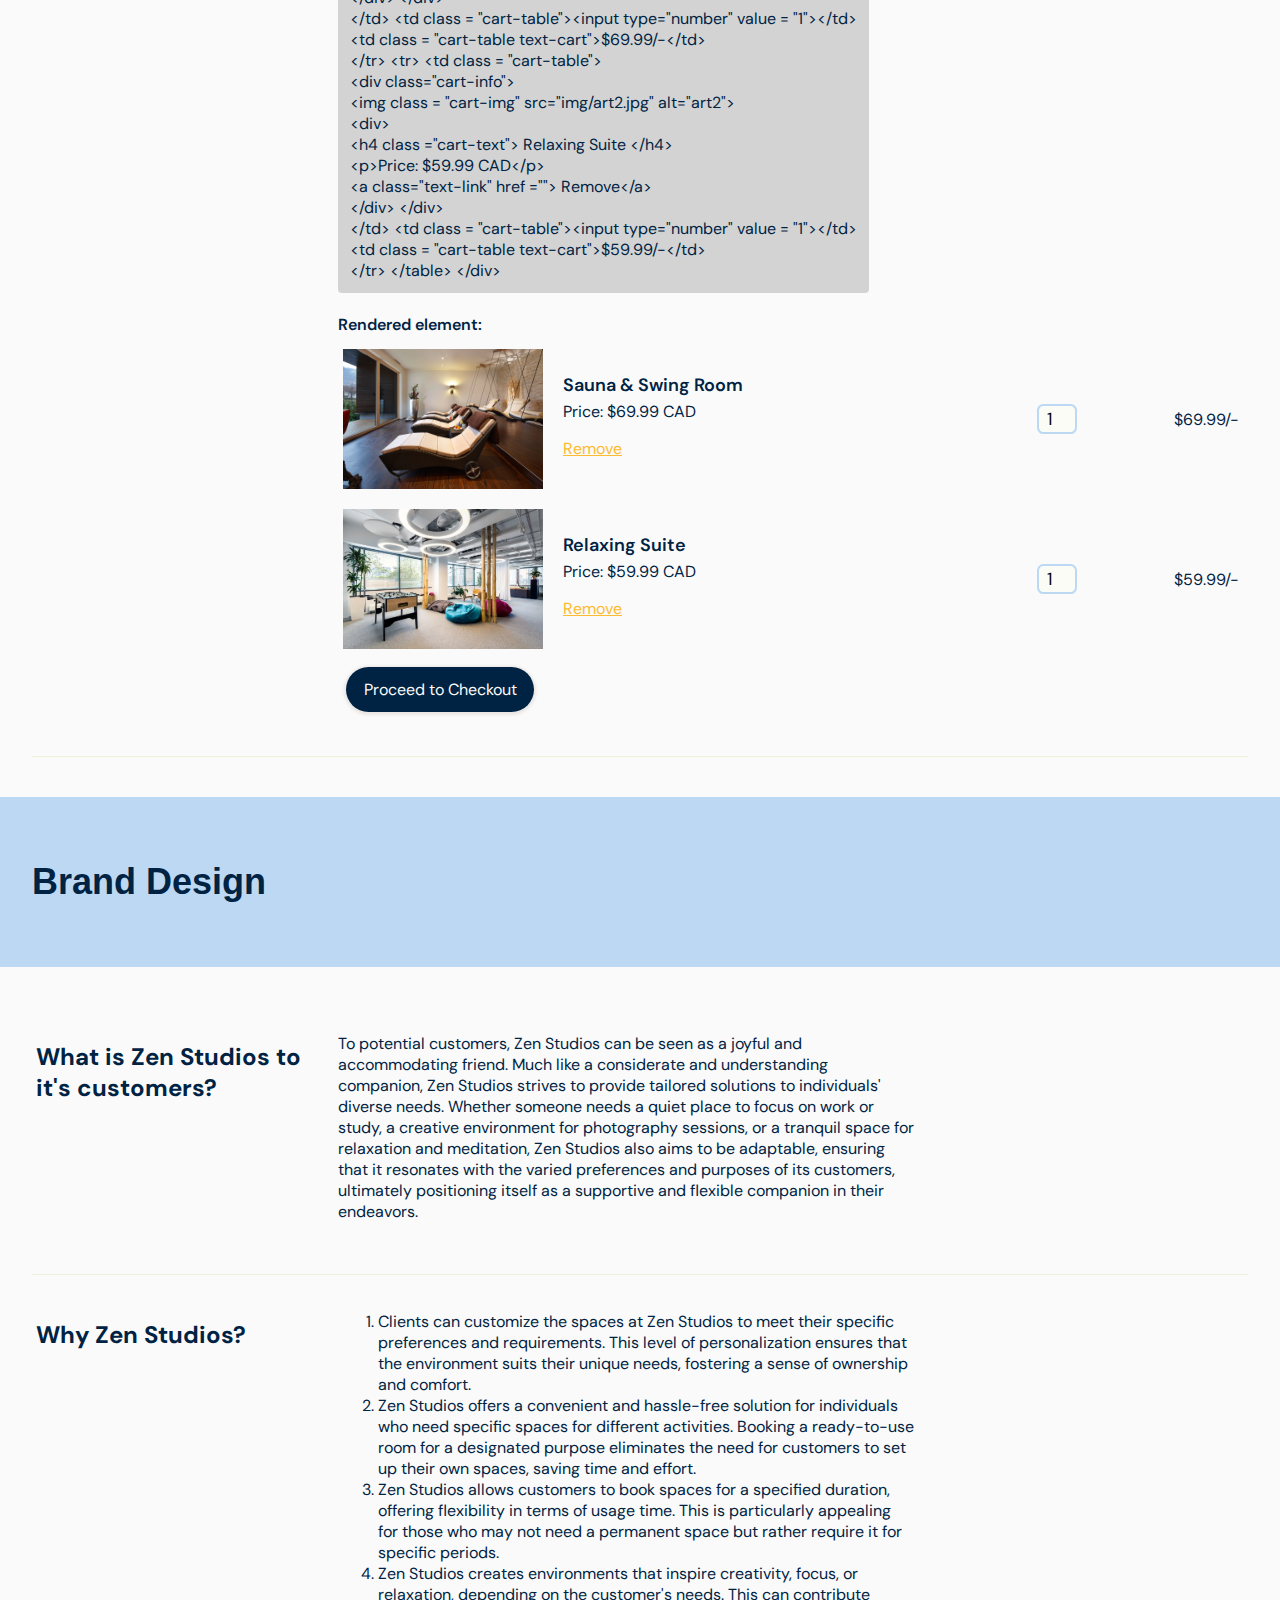
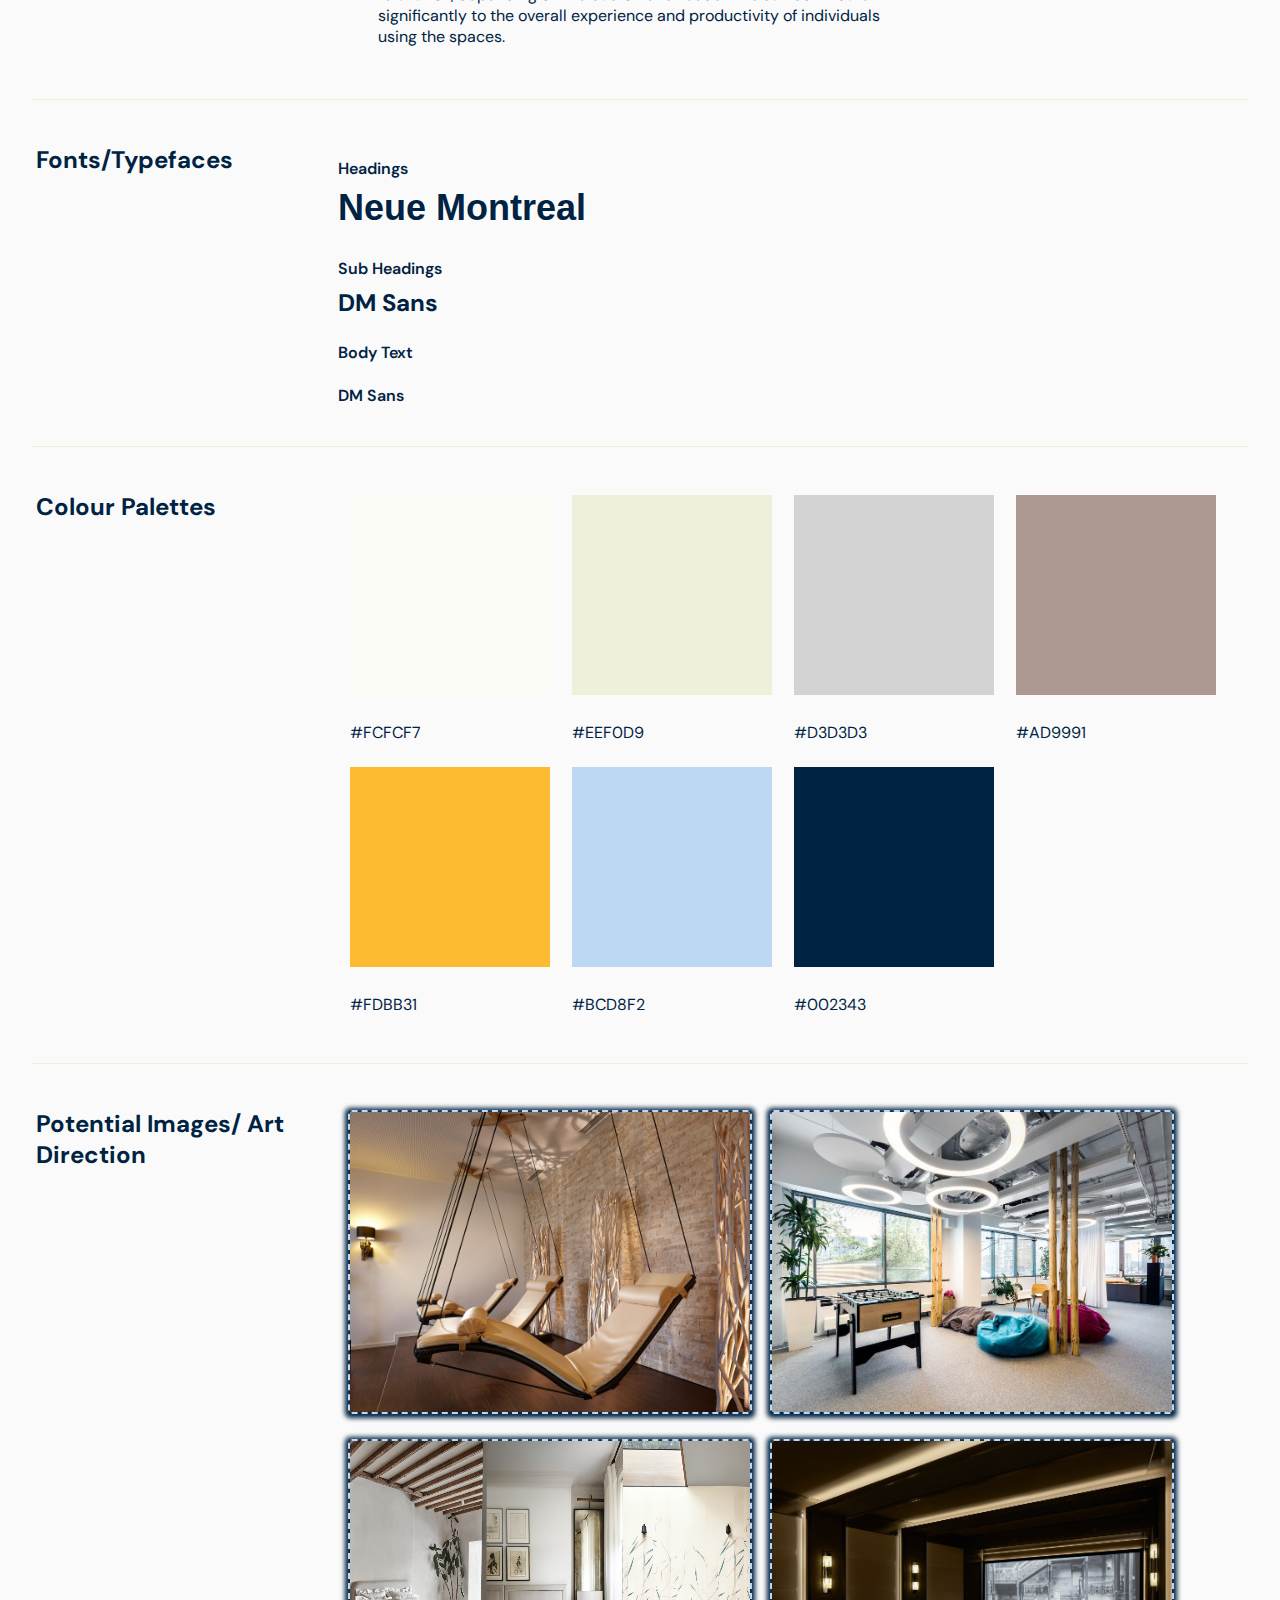
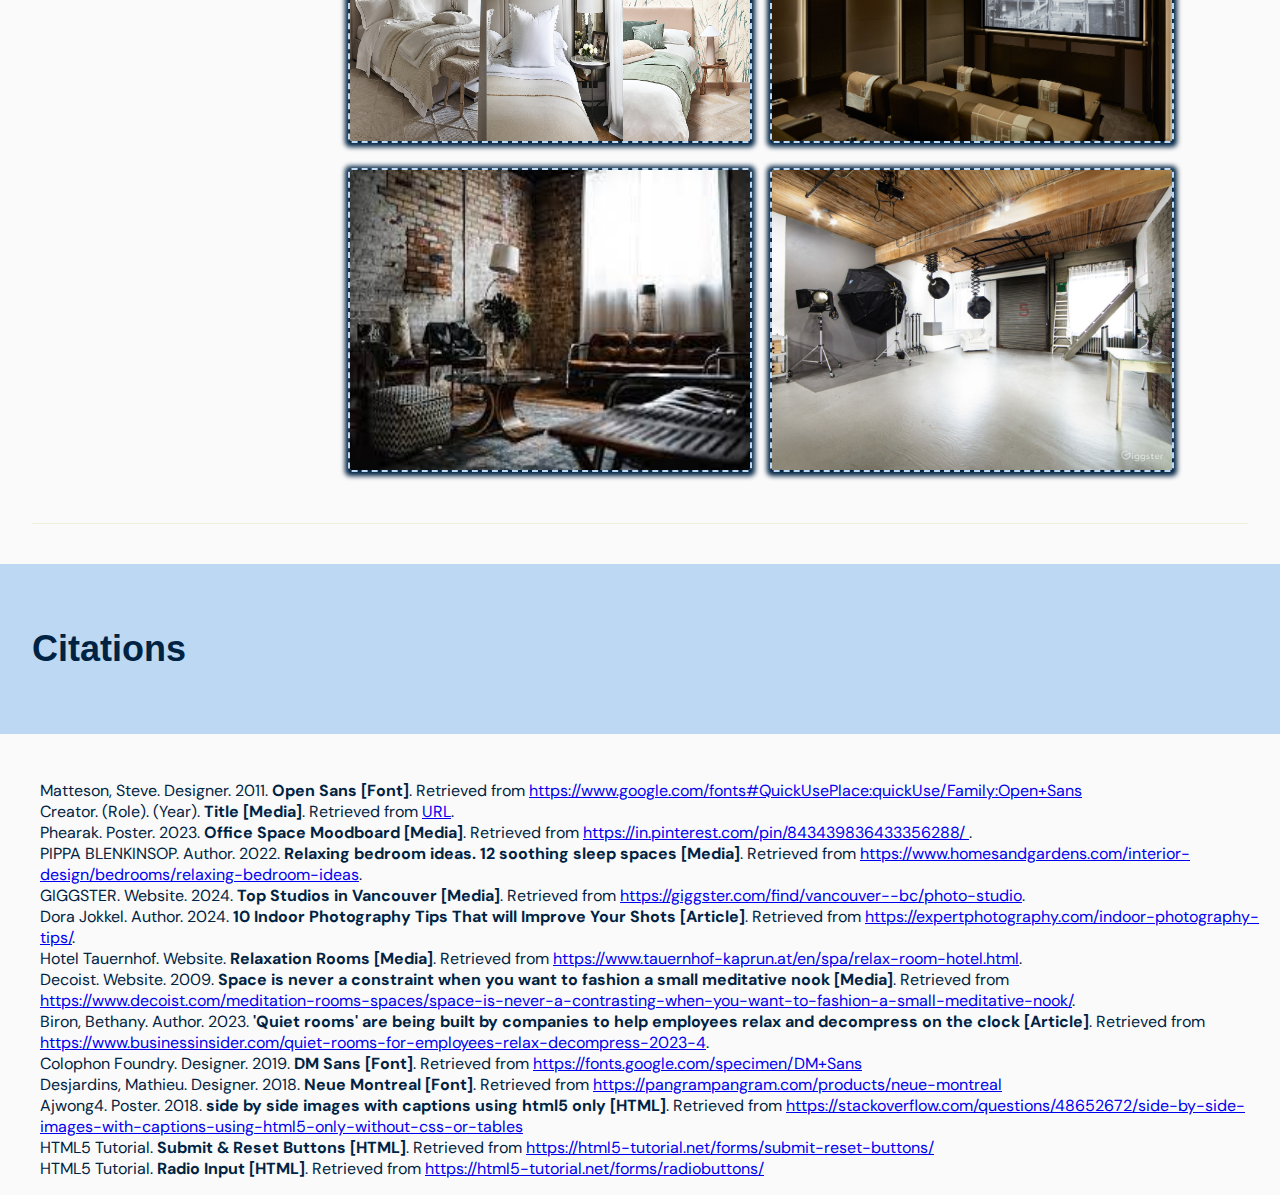
==== commit ffd655a2: "Text Styling" ====
--- a/index.html
+++ b/index.html
@@ -286,10 +286,11 @@
 
         <h4>Rendered element:</h4>
         <p>
-          This is Zen Studios where we provide rooms for people whenever they want! The rooms
-          range from meditation rooms to photo studios and it's upto people how long and which room 
-          they want to use. Just book the room, come on time and enjoy your personal private space for 
-          the duration of your visit.
+          Welcome to Plushie Planet, where time stops and everyone is young forever!
+            We specialize in bringing your favorite characters to life through our cuddly 
+            and meticulously crafted plush toys. From Pokémon to Maple Story, our extensive collection 
+            offers something for every fan. With a commitment to authenticity and craftsmanship, 
+            we aim to delight customers of all ages with our adorable and huggable creations. 
         </p>
         </div>
         </div>
@@ -312,9 +313,9 @@
         <h4>Rendered element:</h4>
 
         <ol>
-          <li>This is Room 1</li>
-          <li>This is Room 2</li>
-          <li>This is Room 3</li>
+          <li>This is Plushie 1</li>
+          <li>This is Plushie 2</li>
+          <li>This is Plushie 3</li>
         </ol>
         </div>
         </div>
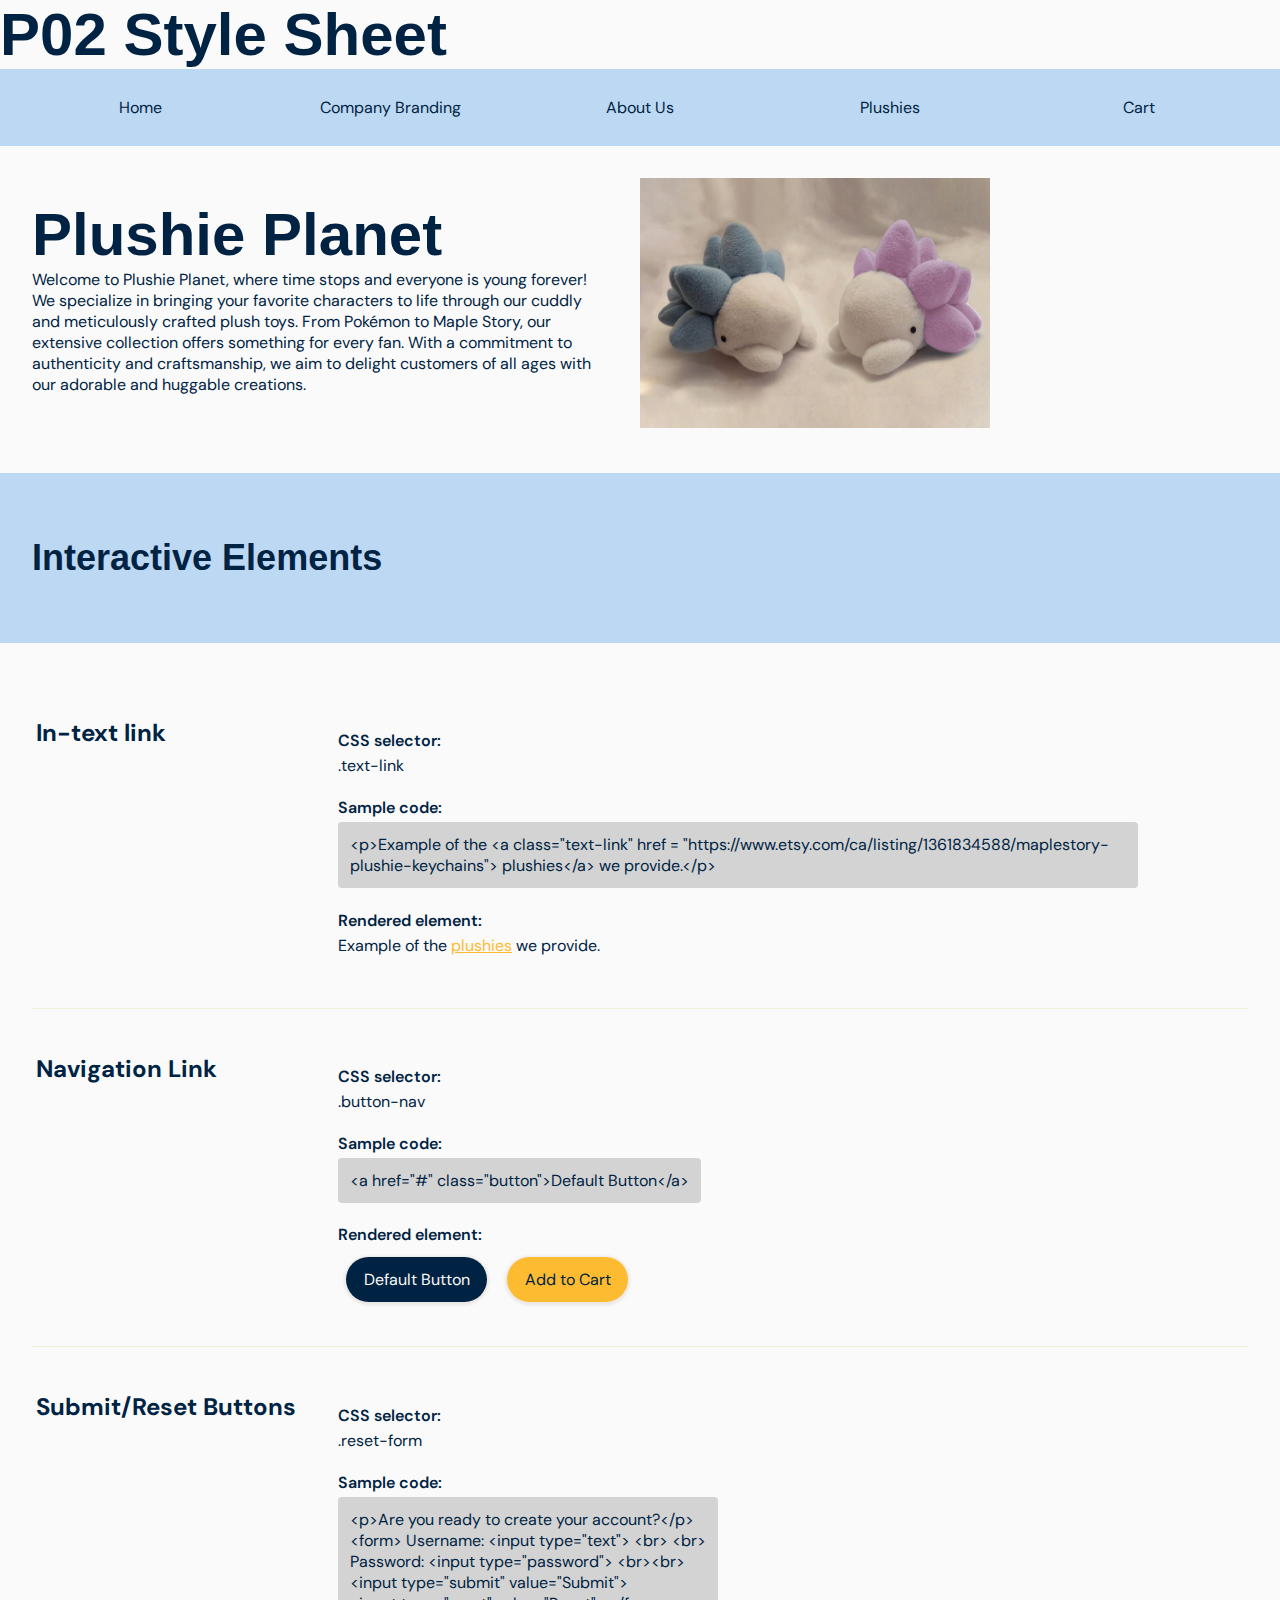
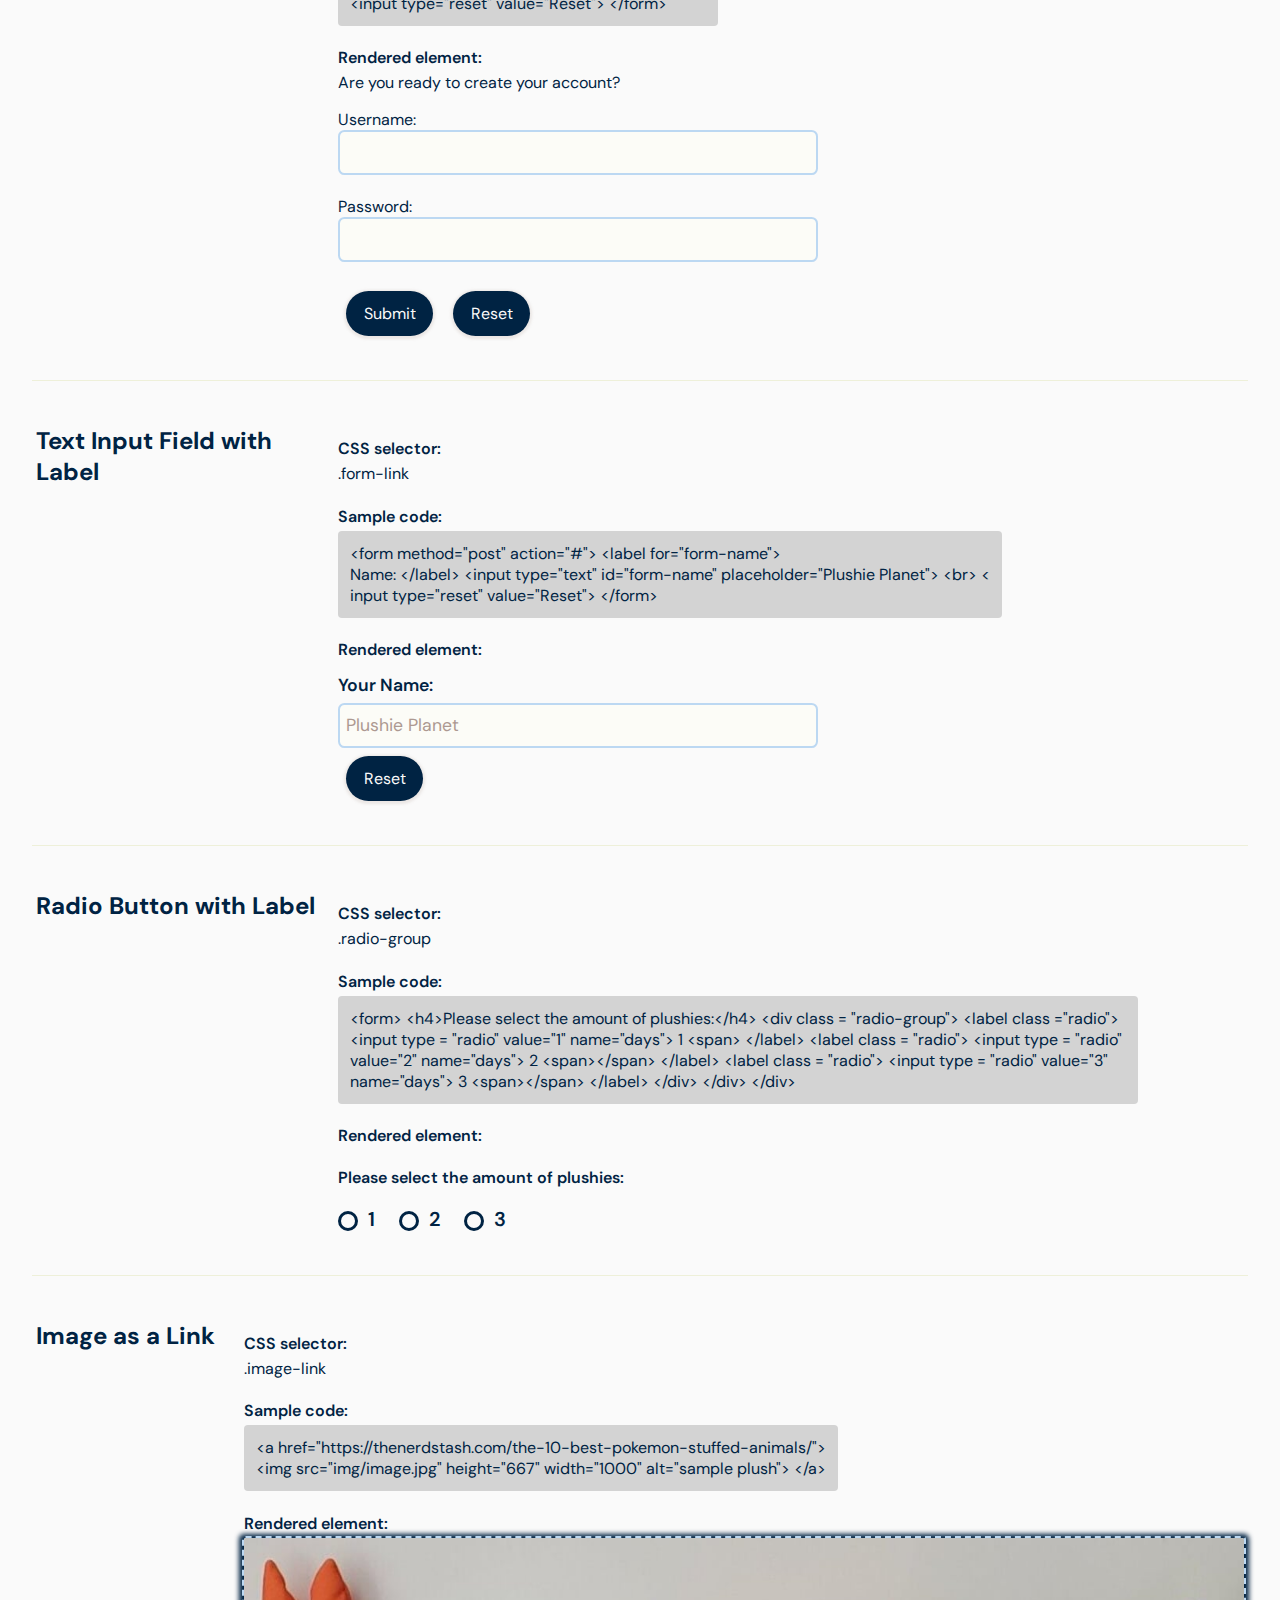
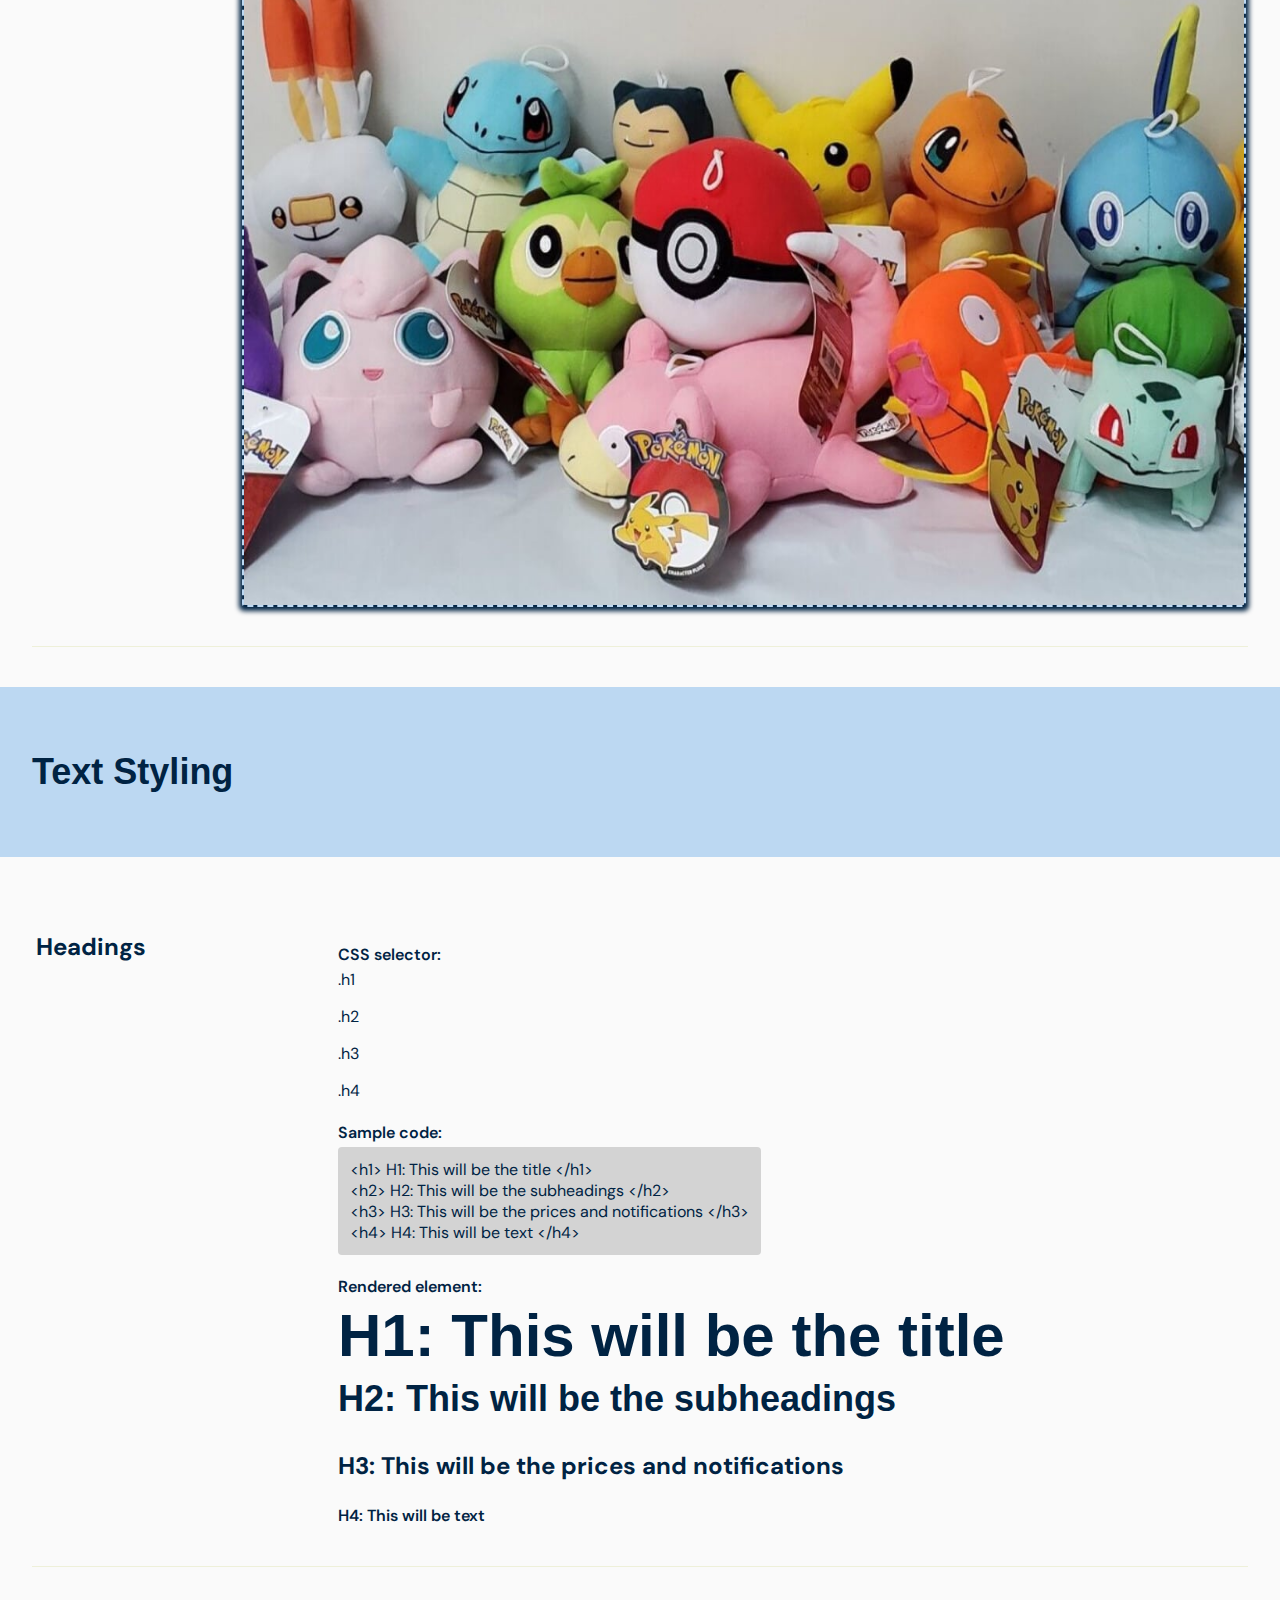
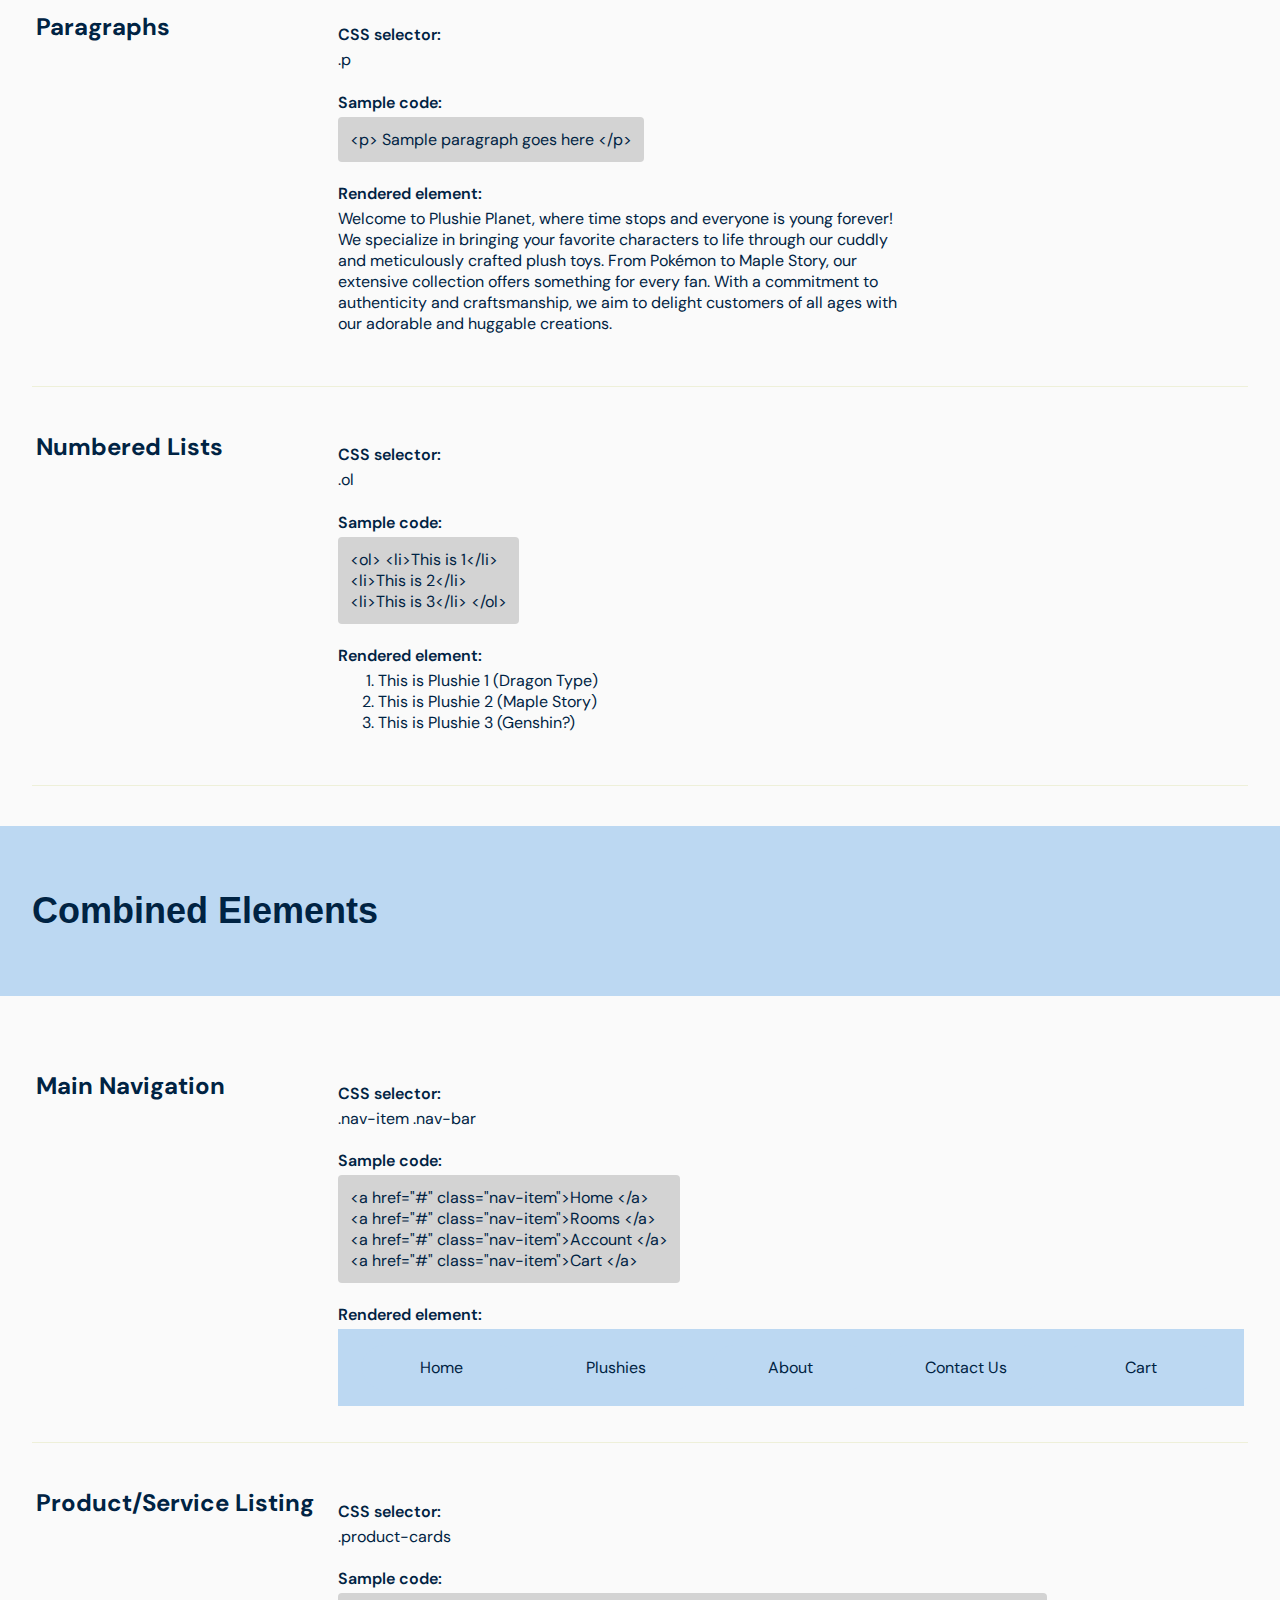
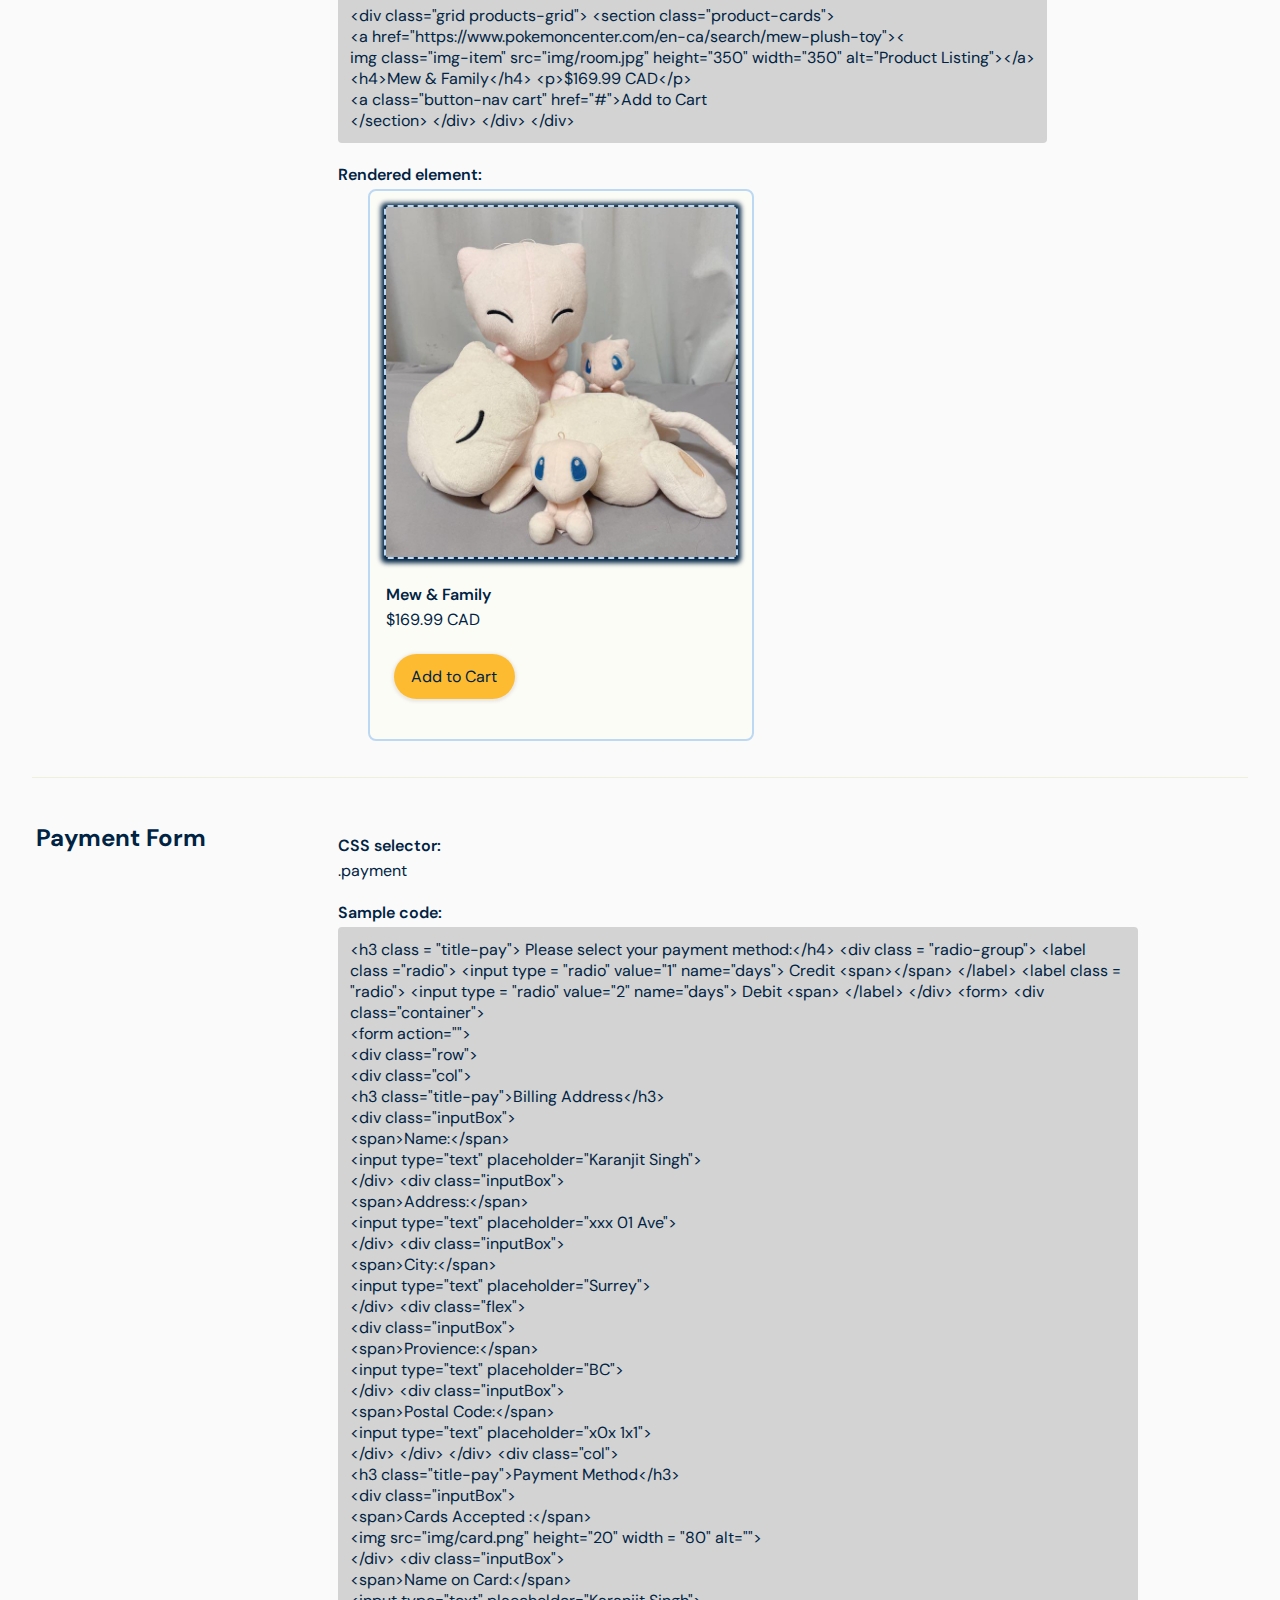
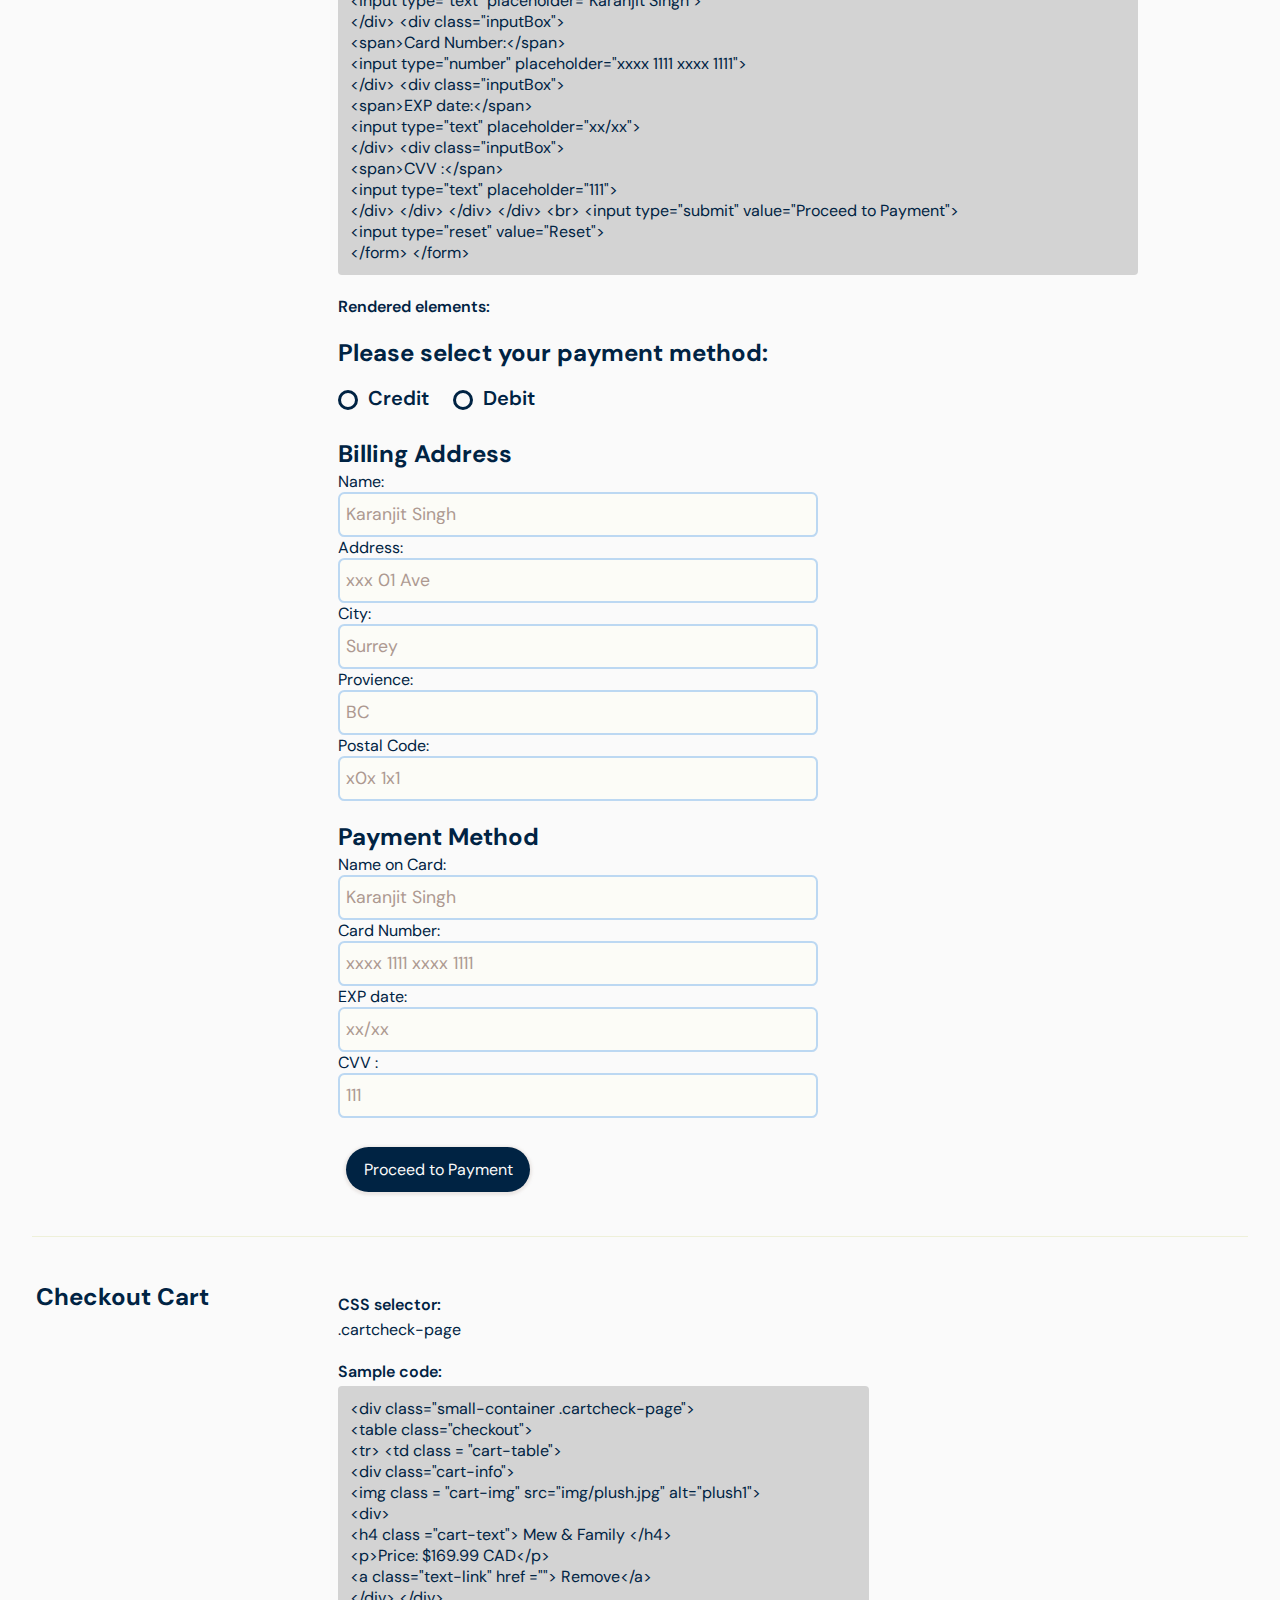
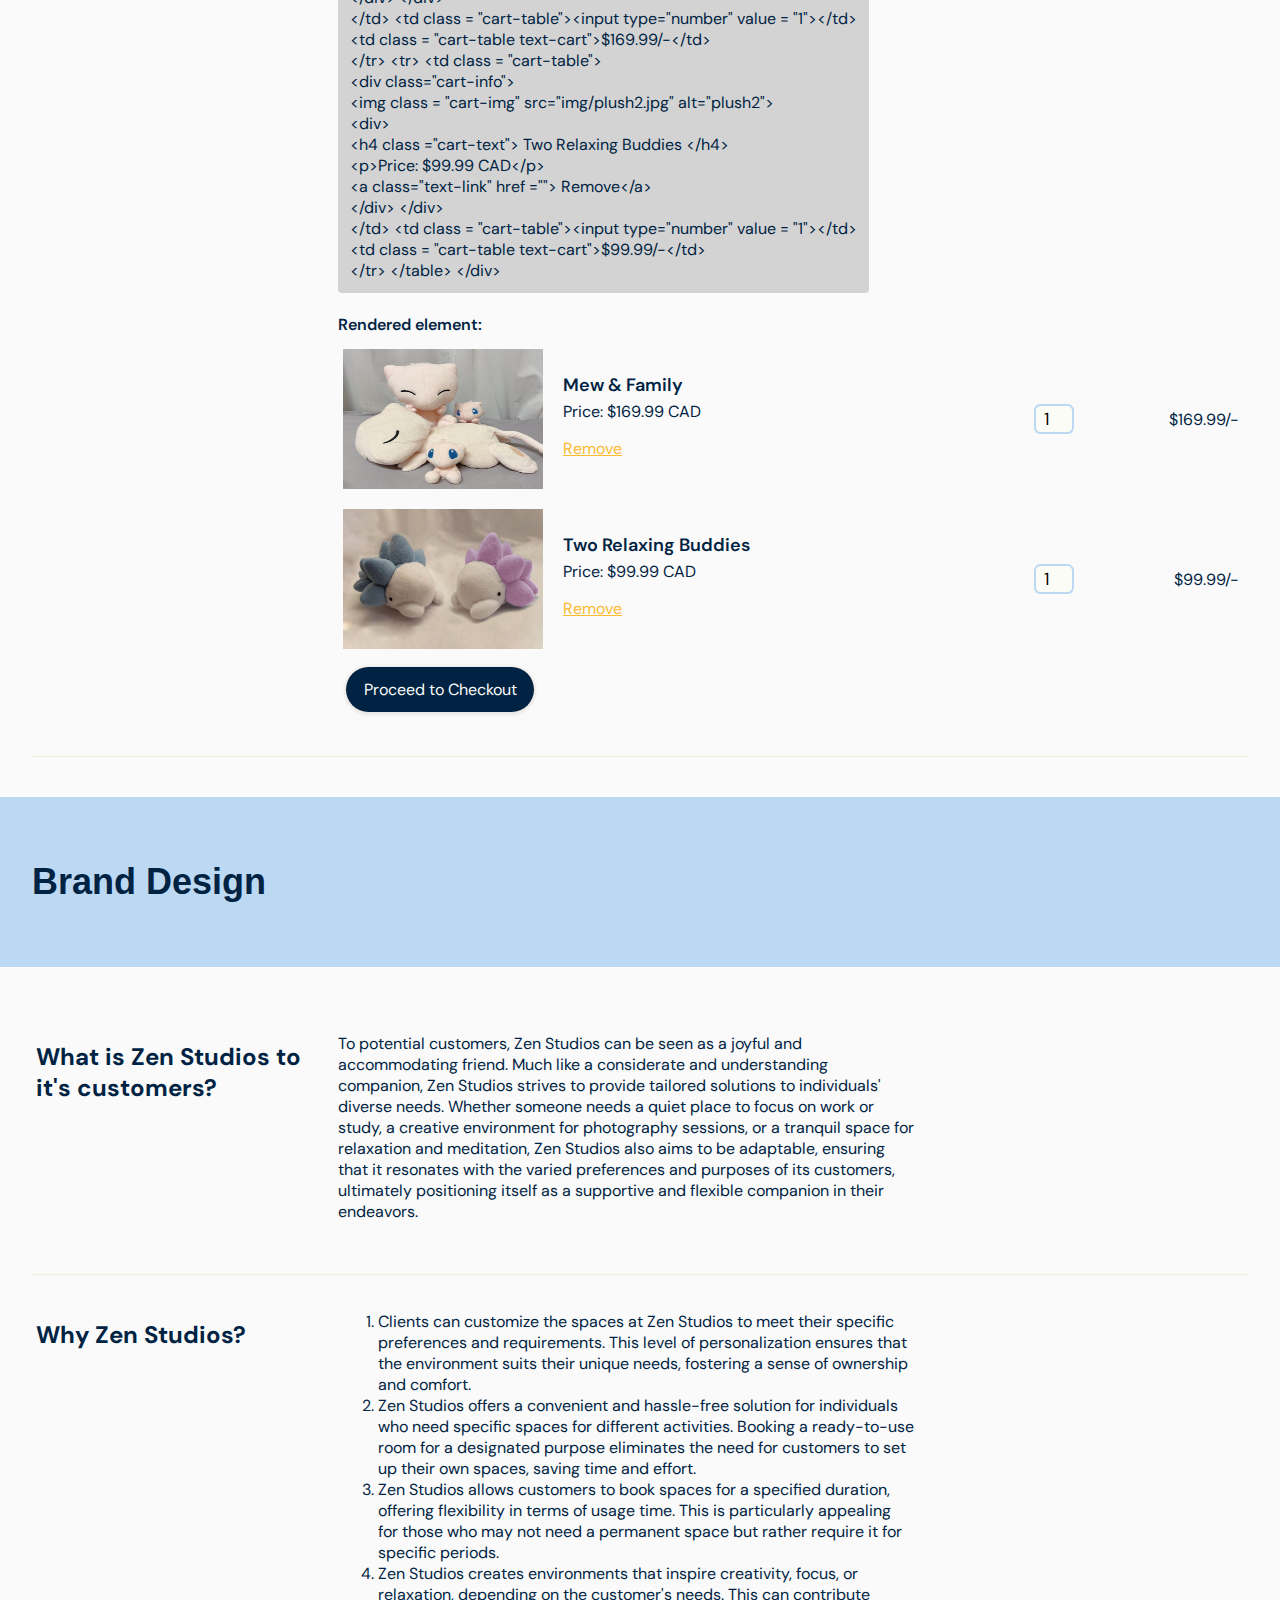
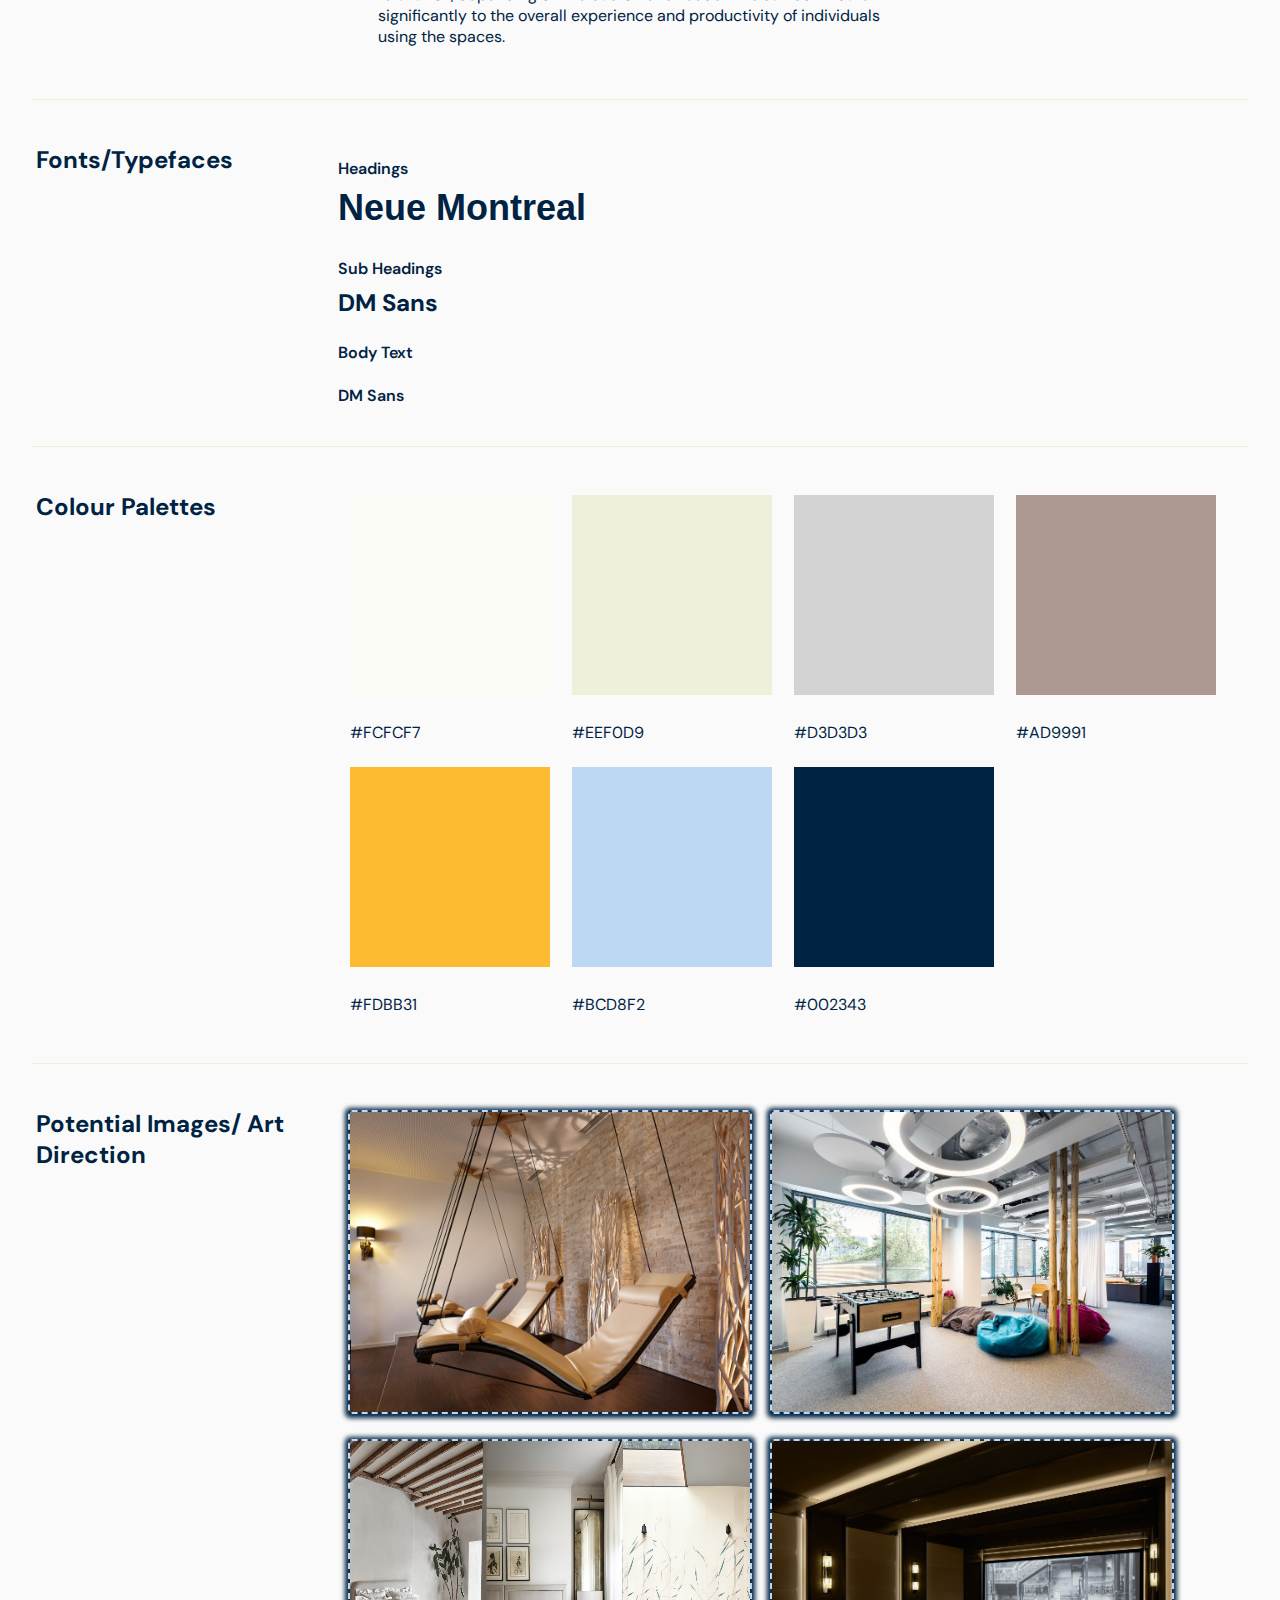
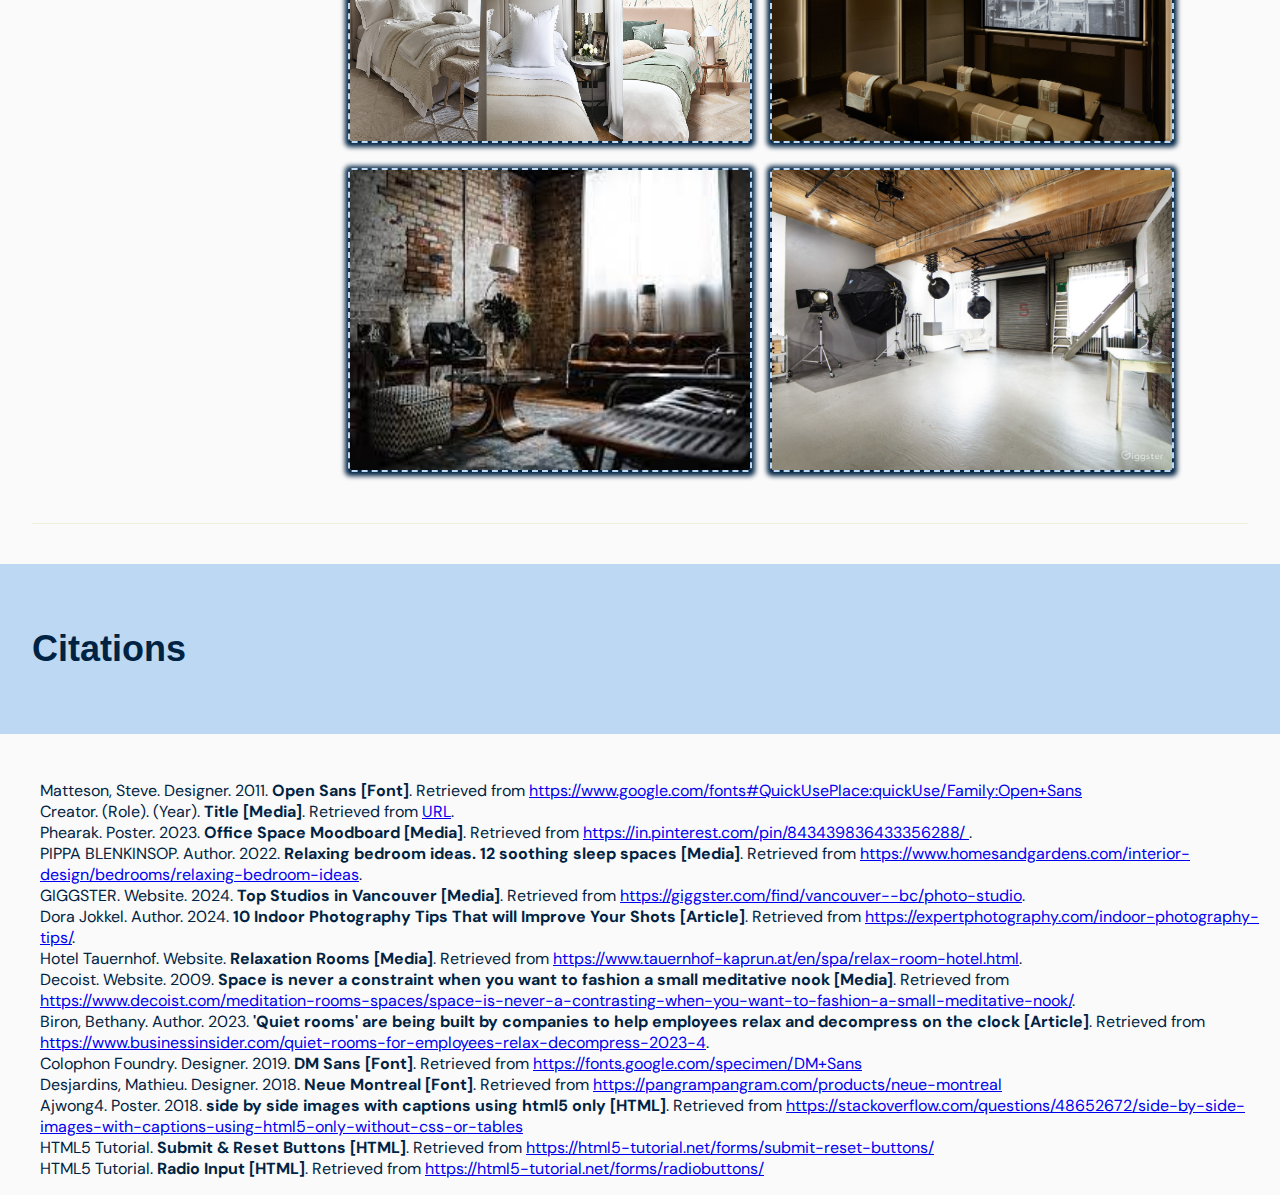
==== commit f858da78: "Changes to Combined Elements" ====
--- a/index.html
+++ b/index.html
@@ -305,17 +305,17 @@
 
         <h4>Sample code:</h4>
         <code>
-            &lt;ol&gt; &lt;li&gt;This is Room 1&lt;/li&gt; <br>&lt;li&gt;This is
-            Room 2&lt;/li&gt; <br>&lt;li&gt;This is Room 3&lt;/li&gt;
+            &lt;ol&gt; &lt;li&gt;This is 1&lt;/li&gt; <br>&lt;li&gt;This is
+           2&lt;/li&gt; <br>&lt;li&gt;This is 3&lt;/li&gt;
             &lt;/ol&gt;
           </code>
 
         <h4>Rendered element:</h4>
 
         <ol>
-          <li>This is Plushie 1</li>
-          <li>This is Plushie 2</li>
-          <li>This is Plushie 3</li>
+          <li>This is Plushie 1 (Dragon Type)</li>
+          <li>This is Plushie 2 (Maple Story)</li>
+          <li>This is Plushie 3 (Genshin?)</li>
         </ol>
         </div>
         </div>
@@ -347,9 +347,9 @@
 
           <nav class="grid nav-grid nav-bar">
             <a href="#" class="nav-item">Home</a>
-            <a href="#" class="nav-item">Rooms</a>
-            <a href="#" class="nav-item">Bookings</a>
-            <a href="#" class="nav-item">Account</a>
+            <a href="#" class="nav-item">Plushies</a>
+            <a href="#" class="nav-item">About</a>
+            <a href="#" class="nav-item">Contact Us</a>
             <a href="#" class="nav-item">Cart</a>
           </nav>
         </div>
@@ -368,10 +368,10 @@
             <code>
               &lt;div class="grid products-grid">
               &lt;section class="product-cards"><br>
-              &lt;a href="https://www.tauernhof-kaprun.at/en/spa/relax-room-hotel.html">&lt;
+              &lt;a href="https://www.pokemoncenter.com/en-ca/search/mew-plush-toy">&lt;
               <br>img class="img-item" src="img/room.jpg" height="350" width="350" alt="Product Listing">&lt;/a><br>
-              &lt;h4>Sauna & Swing Room&lt;/h4>
-              &lt;p>$69.99 CAD&lt;/p><br>
+              &lt;h4>Mew & Family&lt;/h4>
+              &lt;p>$169.99 CAD&lt;/p><br>
               &lt;a class="button-nav cart" href="#">Add to Cart</a><br>
               &lt;/section>
               &lt;/div>
@@ -383,9 +383,9 @@
 
             <div class="grid products-grid">
               <section class="product-cards">
-                <a href="https://www.tauernhof-kaprun.at/en/spa/relax-room-hotel.html"><img class="img-item" src="img/room.jpg" height="350" width="350" alt="Product Listing"></a>
-                <h4>Sauna & Swing Room</h4>
-                <p>$69.99 CAD</p>
+                <a href="https://www.pokemoncenter.com/en-ca/search/mew-plush-toy"><img class="img-item" src="img/plush1.jpg" height="350" width="350" alt="Product Listing"></a>
+                <h4>Mew & Family</h4>
+                <p>$169.99 CAD</p>
                 <a class="button-nav cart" href="cart.html">Add to Cart</a>
               </section>
             </div>
@@ -406,12 +406,12 @@
             &lt;div class = "radio-group">
             &lt;label class ="radio">
             &lt;input type = "radio" value="1" name="days">
-            Credit/Debit
+            Credit
             &lt;span>&lt;/span>
             &lt;/label>
             &lt;label class = "radio">
             &lt;input type = "radio" value="2" name="days">
-            PayPal
+            Debit
             &lt;span></span>
             &lt;/label>
             &lt;/div>
@@ -488,12 +488,12 @@
         <div class = "radio-group">
           <label class ="radio">
             <input type = "radio" value="1" name="days">
-            Credit/Debit
+            Credit
             <span></span>
           </label>
           <label class = "radio">
             <input type = "radio" value="2" name="days">
-            PayPal
+            Debit
             <span></span>
           </label>
         </div>
@@ -573,32 +573,32 @@
           &lt;tr>
           &lt;td class = "cart-table"><br>
           &lt;div class="cart-info"><br>
-          &lt;img class = "cart-img" src="img/room.jpg" alt="sauna"><br>
+          &lt;img class = "cart-img" src="img/plush.jpg" alt="plush1"><br>
           &lt;div><br>
-          &lt;h4 class ="cart-text"> Sauna & Swing Room &lt;/h4><br>
-          &lt;p>Price: $69.99 CAD&lt;/p> <br>
+          &lt;h4 class ="cart-text"> Mew & Family &lt;/h4><br>
+          &lt;p>Price: $169.99 CAD&lt;/p> <br>
           &lt;a class="text-link" href =""> Remove&lt;/a><br>
           &lt;/div>
           &lt;/div><br>
           
           &lt;/td>
           &lt;td class = "cart-table">&lt;input type="number" value = "1">&lt;/td><br>
-          &lt;td class = "cart-table text-cart">$69.99/-&lt;/td><br>
+          &lt;td class = "cart-table text-cart">$169.99/-&lt;/td><br>
           &lt;/tr>
           &lt;tr>
           &lt;td class = "cart-table"><br>
           &lt;div class="cart-info"><br>
-          &lt;img class = "cart-img" src="img/art2.jpg" alt="art2"><br>
+          &lt;img class = "cart-img" src="img/plush2.jpg" alt="plush2"><br>
           &lt;div><br>
-          &lt;h4 class ="cart-text"> Relaxing Suite &lt;/h4><br>
-          &lt;p>Price: $59.99 CAD&lt;/p> <br>
+          &lt;h4 class ="cart-text"> Two Relaxing Buddies &lt;/h4><br>
+          &lt;p>Price: $99.99 CAD&lt;/p> <br>
           &lt;a class="text-link" href =""> Remove&lt;/a><br>
           &lt;/div>
           &lt;/div><br>
           
           &lt;/td>
           &lt;td class = "cart-table">&lt;input type="number" value = "1">&lt;/td><br>
-          &lt;td class = "cart-table text-cart">$59.99/-&lt;/td><br>
+          &lt;td class = "cart-table text-cart">$99.99/-&lt;/td><br>
           &lt;/tr>
           &lt;/table>
           &lt;/div>
@@ -611,32 +611,32 @@
             <tr>
               <td class = "cart-table">
                 <div class="cart-info">
-                  <img class = "cart-img" src="img/room.jpg" alt="sauna">
+                  <img class = "cart-img" src="img/plush1.jpg" alt="plush1">
                   <div>
-                    <h4 class ="cart-text"> Sauna & Swing Room </h4>
-                    <p>Price: $69.99 CAD</p> 
+                    <h4 class ="cart-text"> Mew & Family </h4>
+                    <p>Price: $169.99 CAD</p> 
                     <a class="text-link" href =""> Remove</a>
                   </div>
                 </div>
         
               </td>
               <td class = "cart-table"><input type="number" value = "1"></td>
-              <td class = "cart-table text-cart">$69.99/-</td>
+              <td class = "cart-table text-cart">$169.99/-</td>
             </tr>
             <tr>
               <td class = "cart-table">
                 <div class="cart-info">
-                  <img class = "cart-img" src="img/art2.jpg" alt="art2">
+                  <img class = "cart-img" src="img/plush2.jpg" alt="plush2">
                   <div>
-                    <h4 class ="cart-text"> Relaxing Suite </h4>
-                    <p>Price: $59.99 CAD</p> 
+                    <h4 class ="cart-text"> Two Relaxing Buddies </h4>
+                    <p>Price: $99.99 CAD</p> 
                     <a class="text-link" href =""> Remove</a>
                   </div>
                 </div>
         
               </td>
               <td class = "cart-table"><input type="number" value = "1"></td>
-              <td class = "cart-table text-cart">$59.99/-</td>
+              <td class = "cart-table text-cart">$99.99/-</td>
             </tr>
           </table>
           <a class="button-nav" href="cart.html">Proceed to Checkout</a>
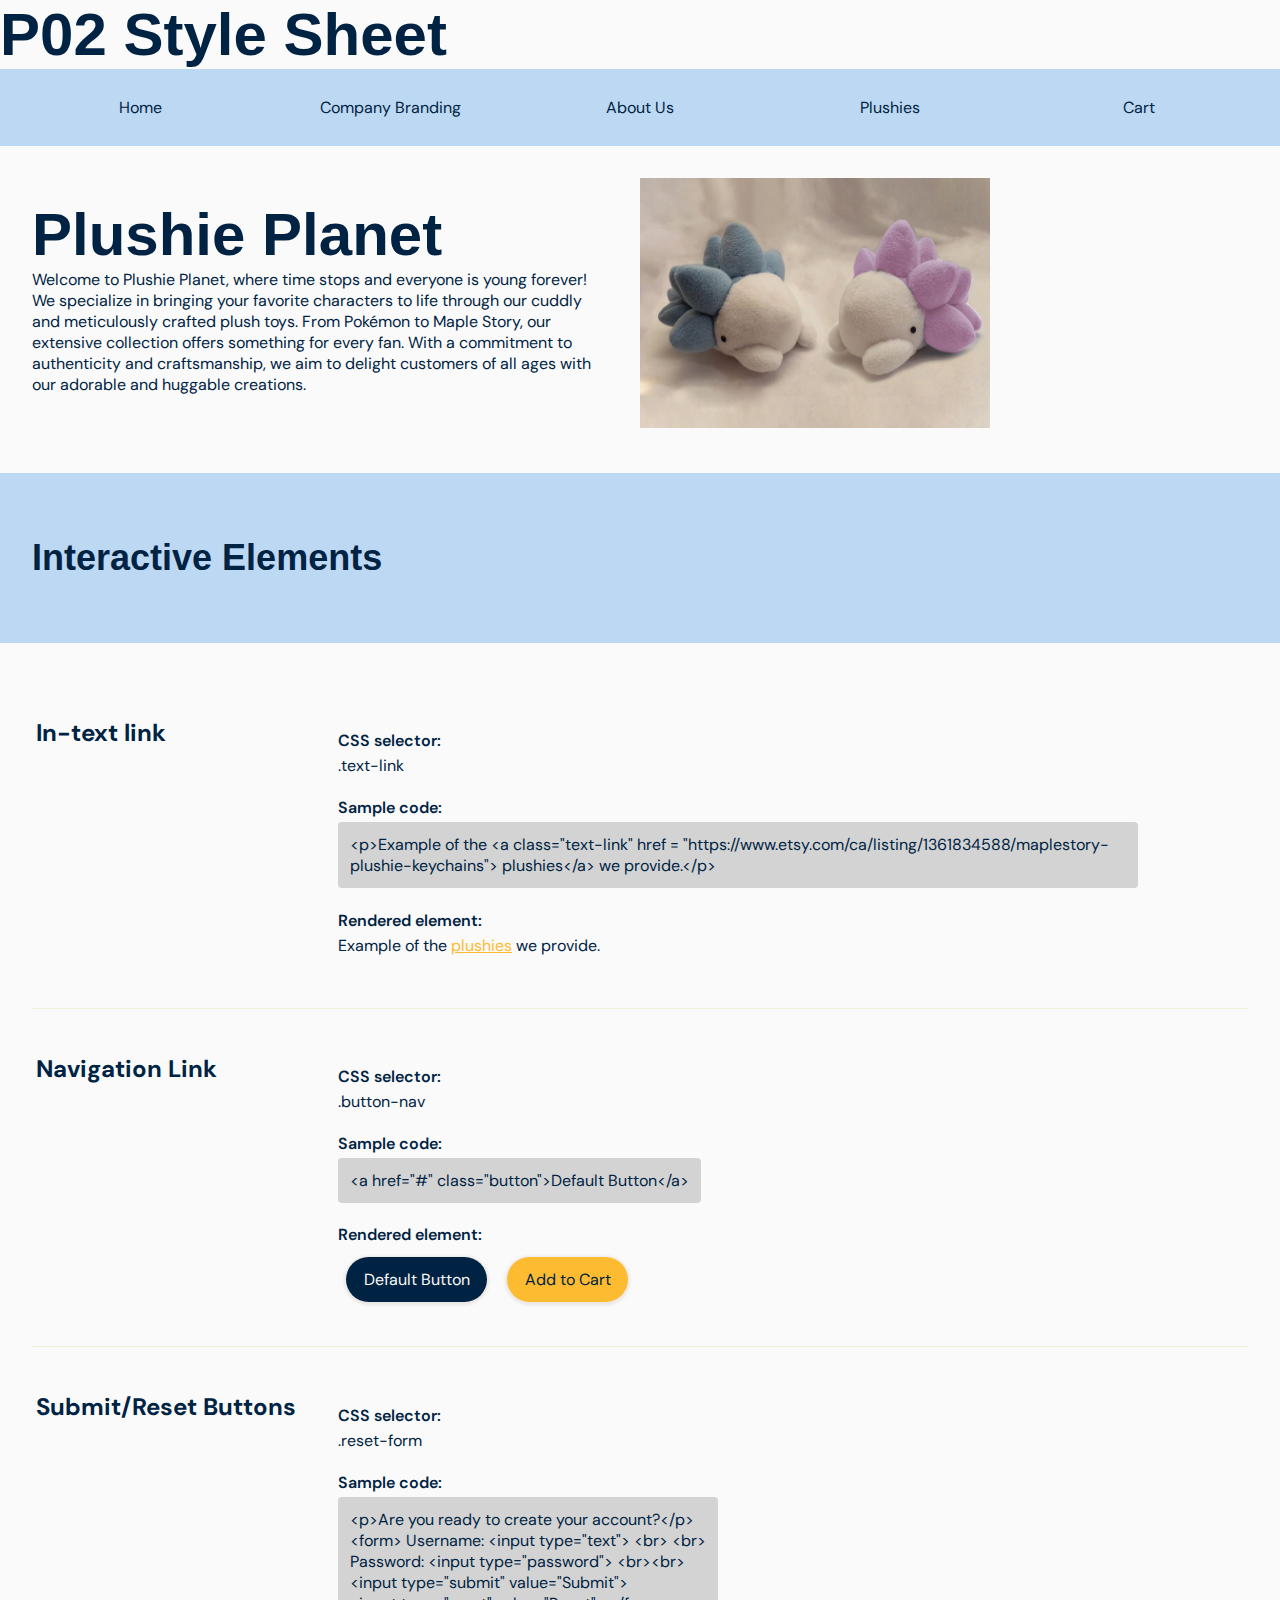
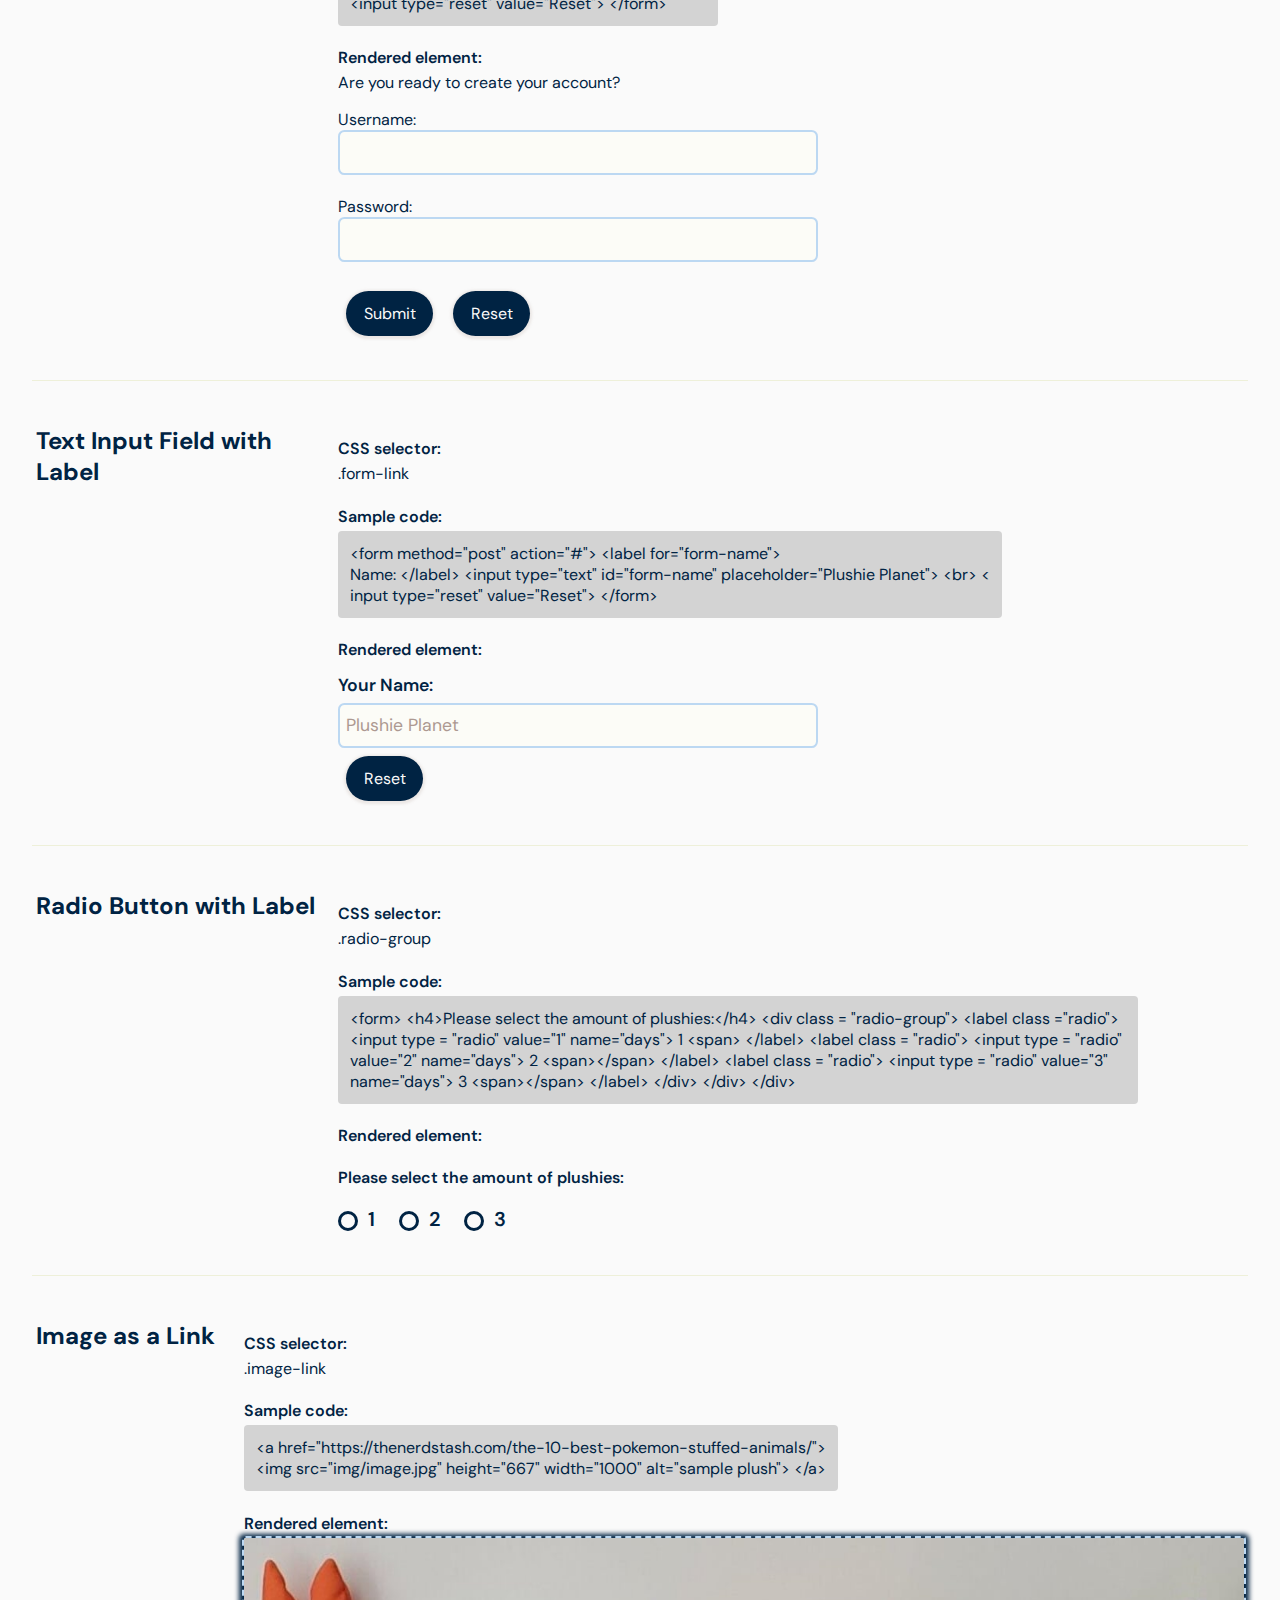
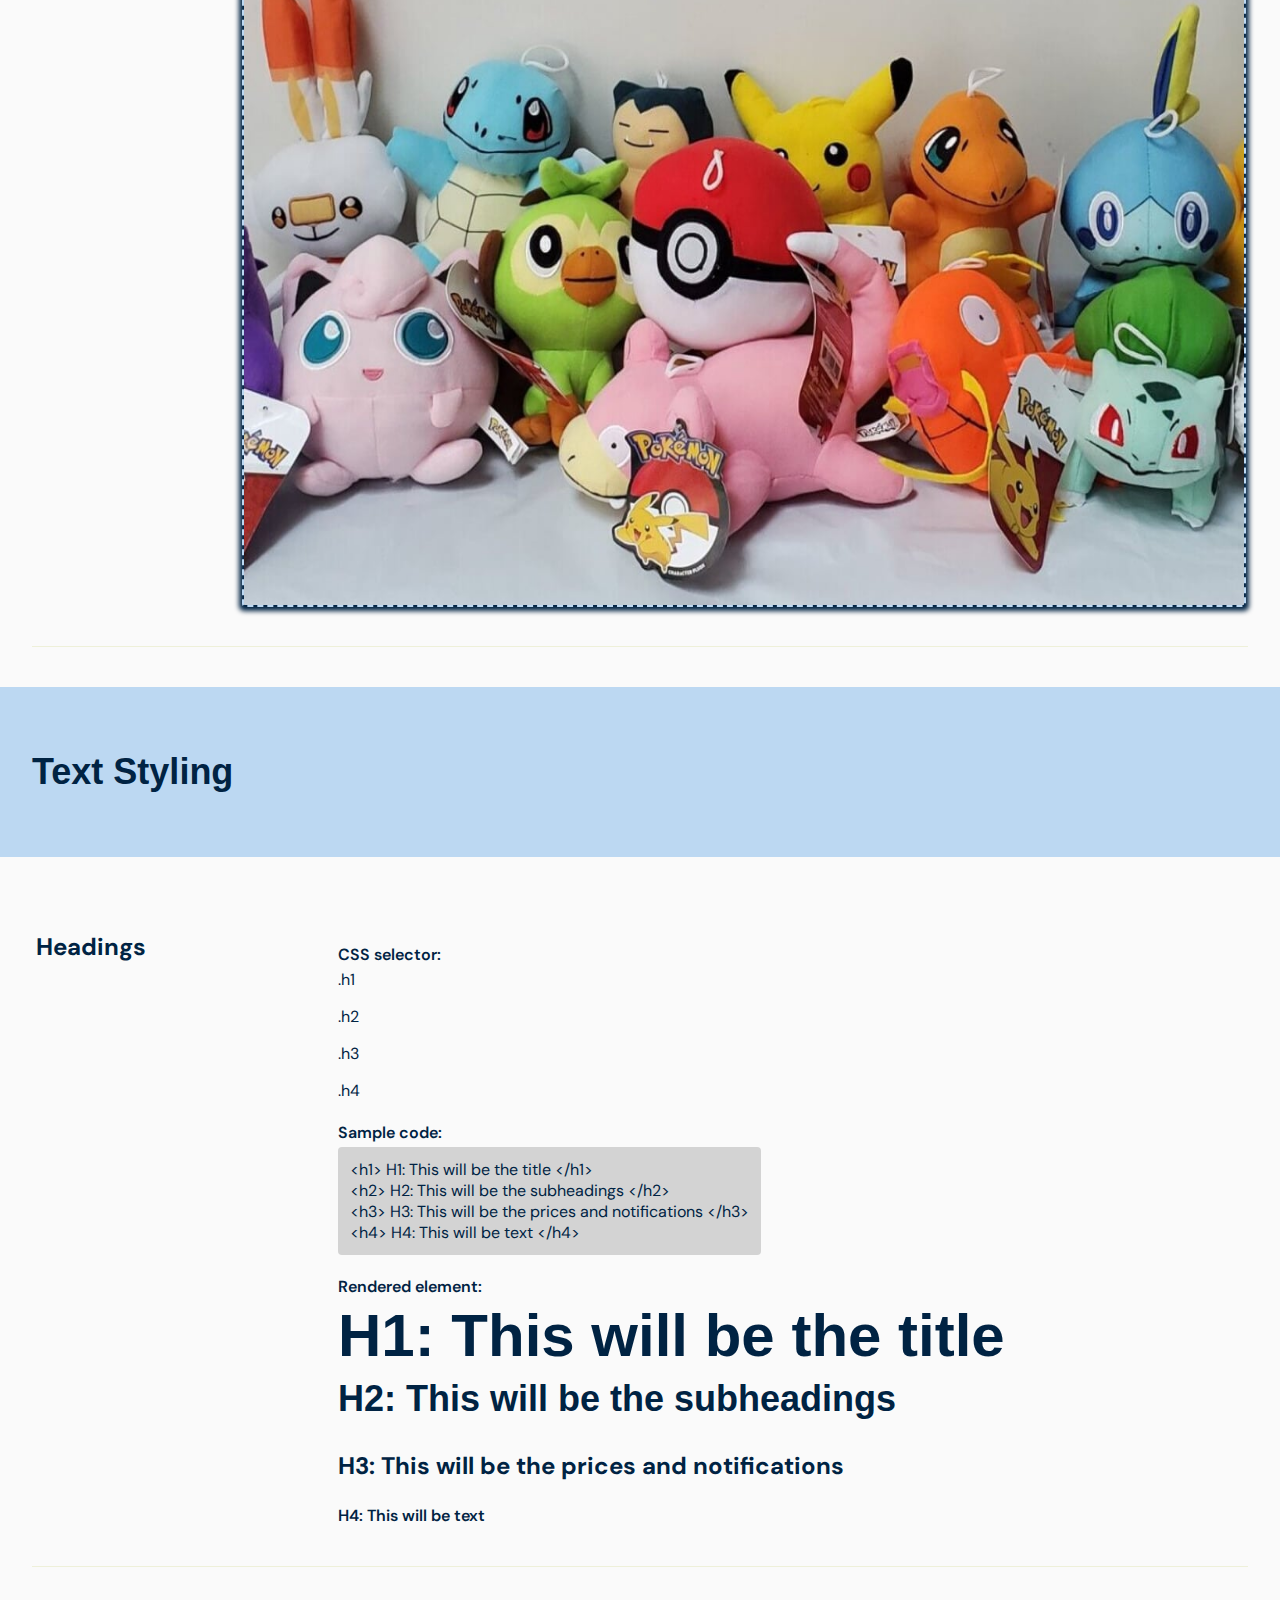
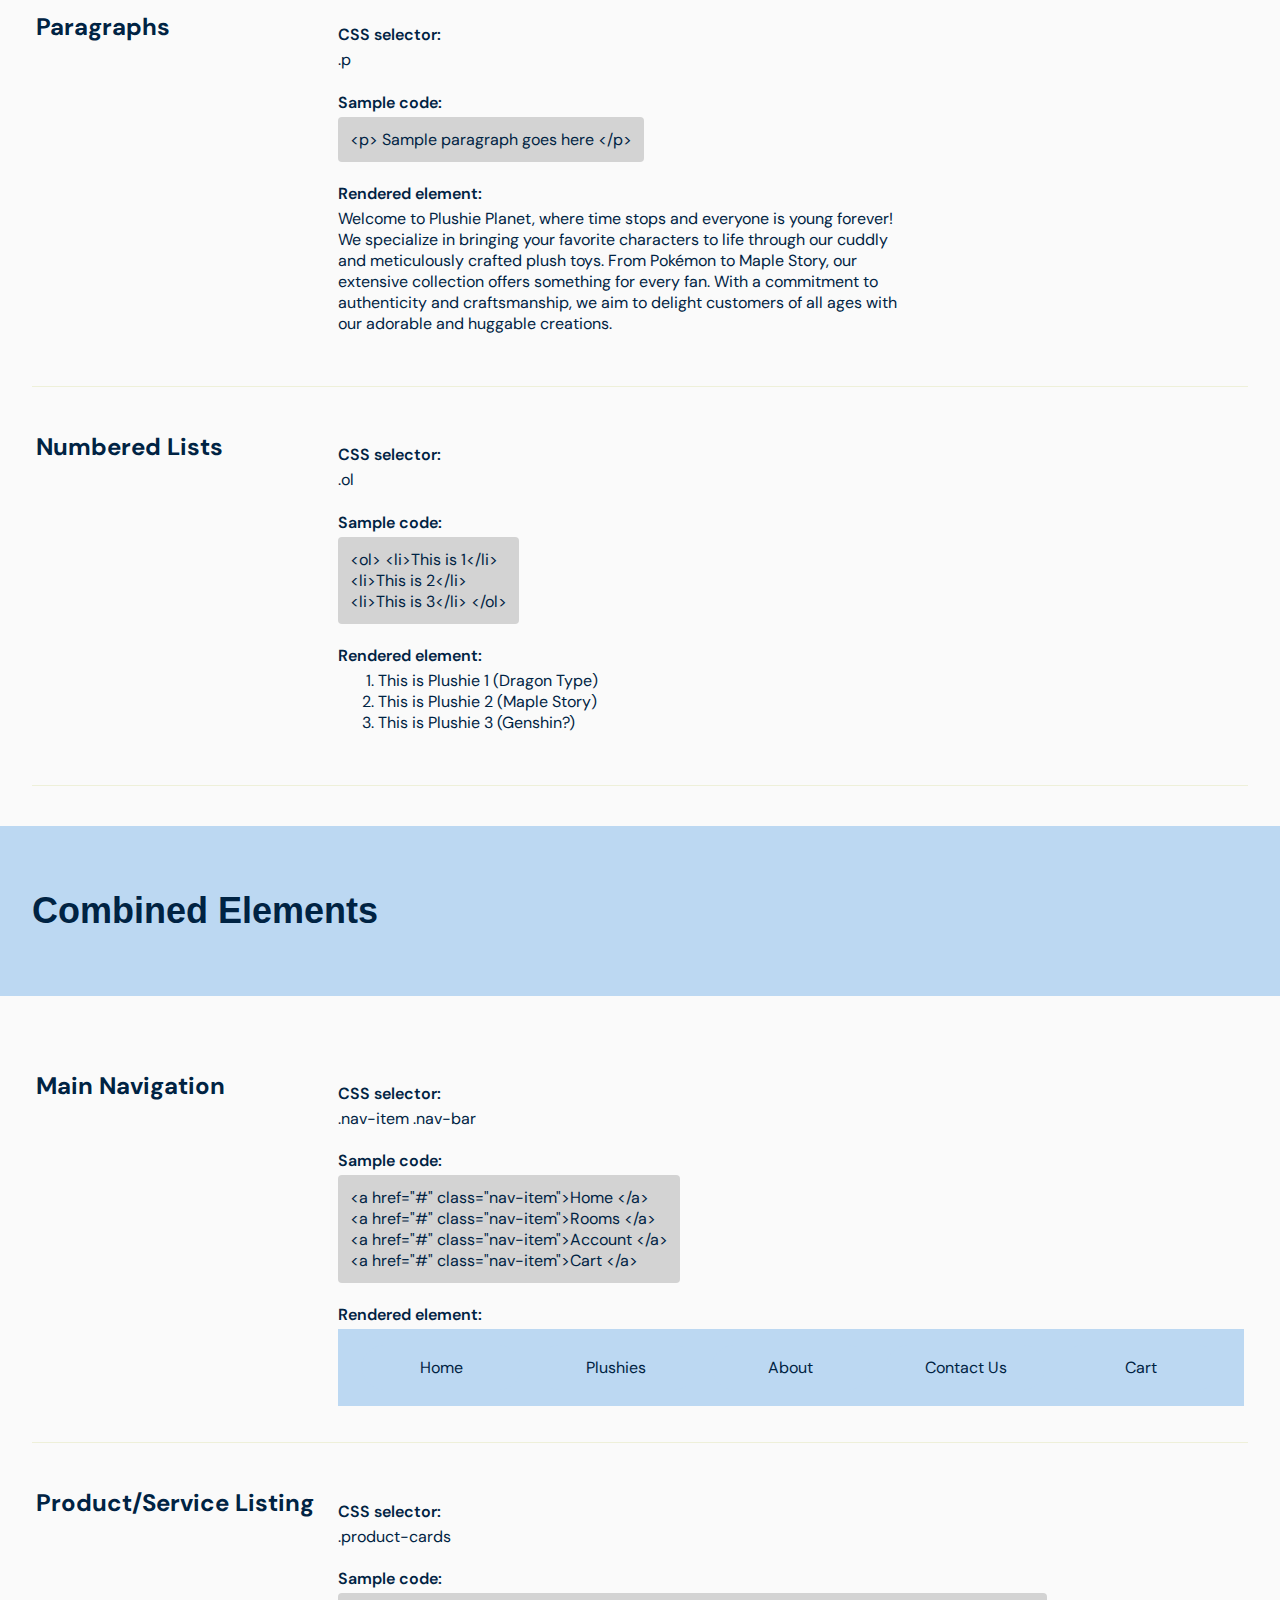
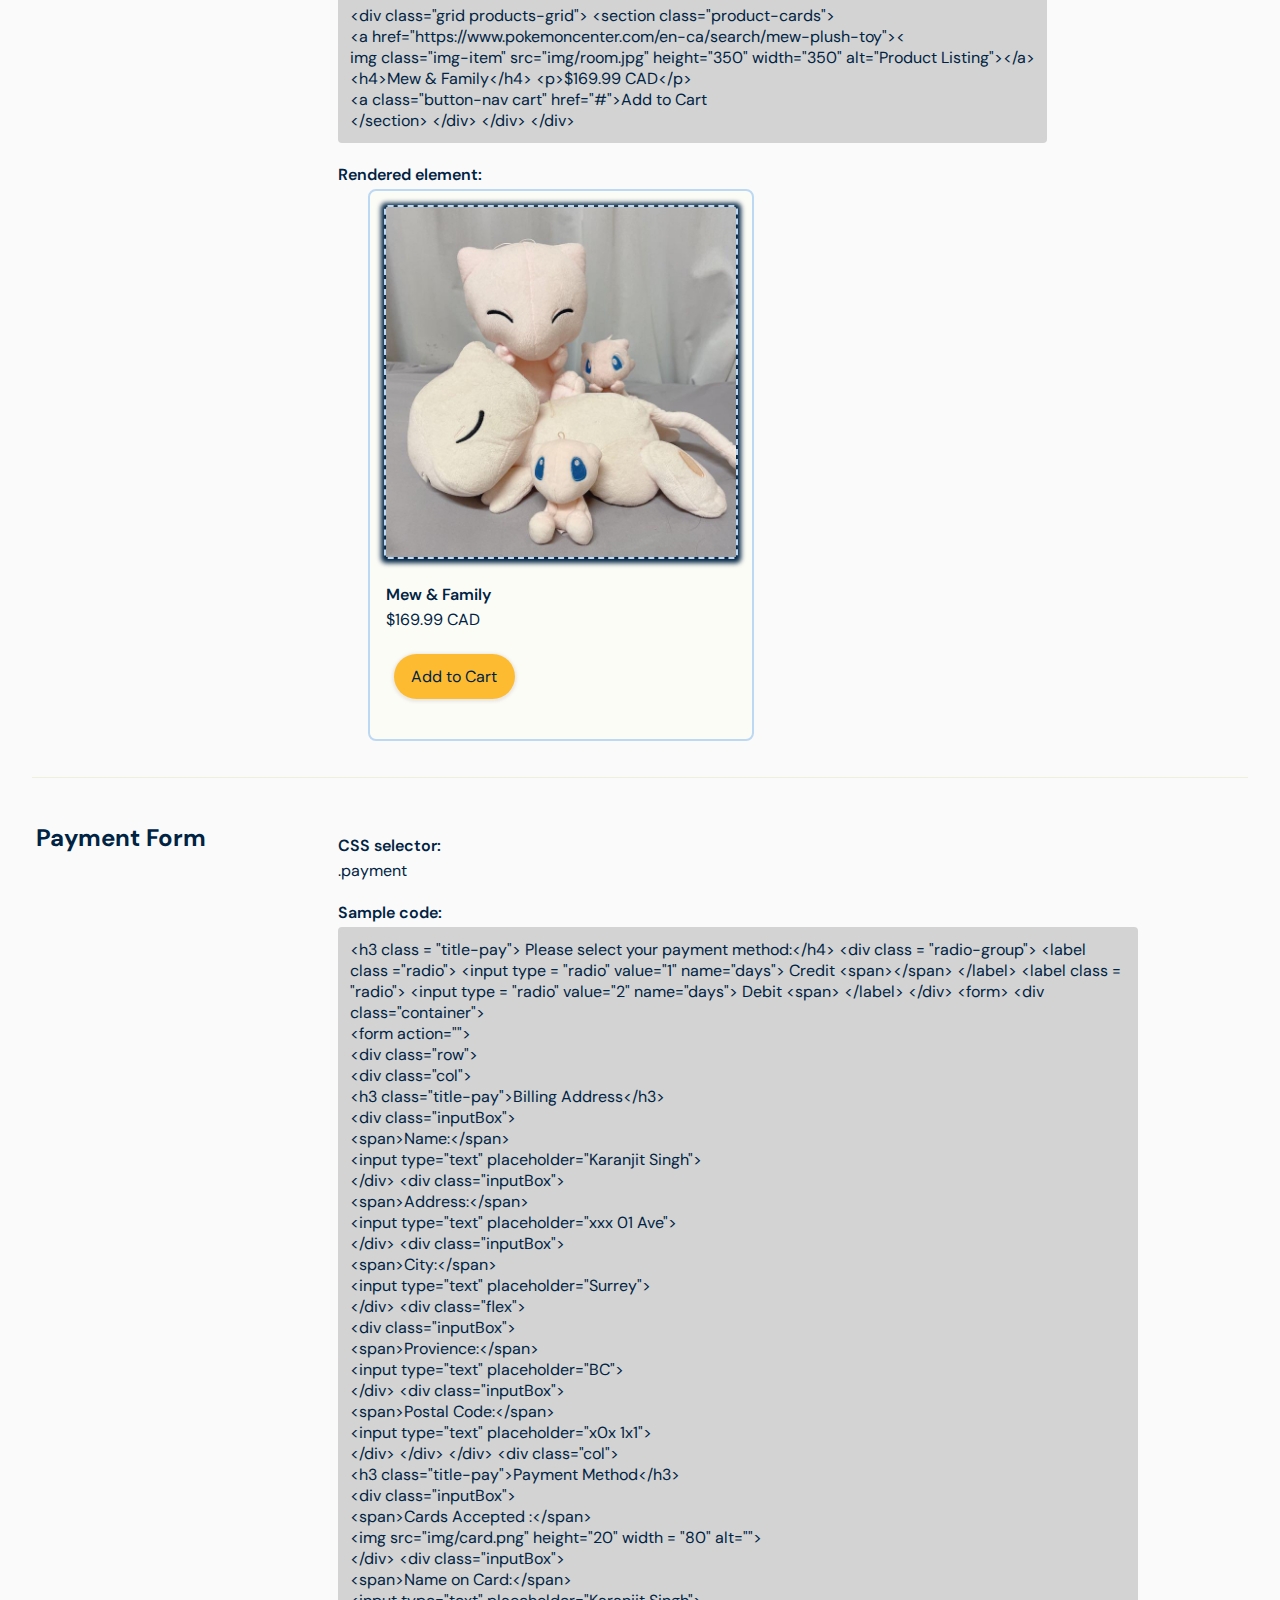
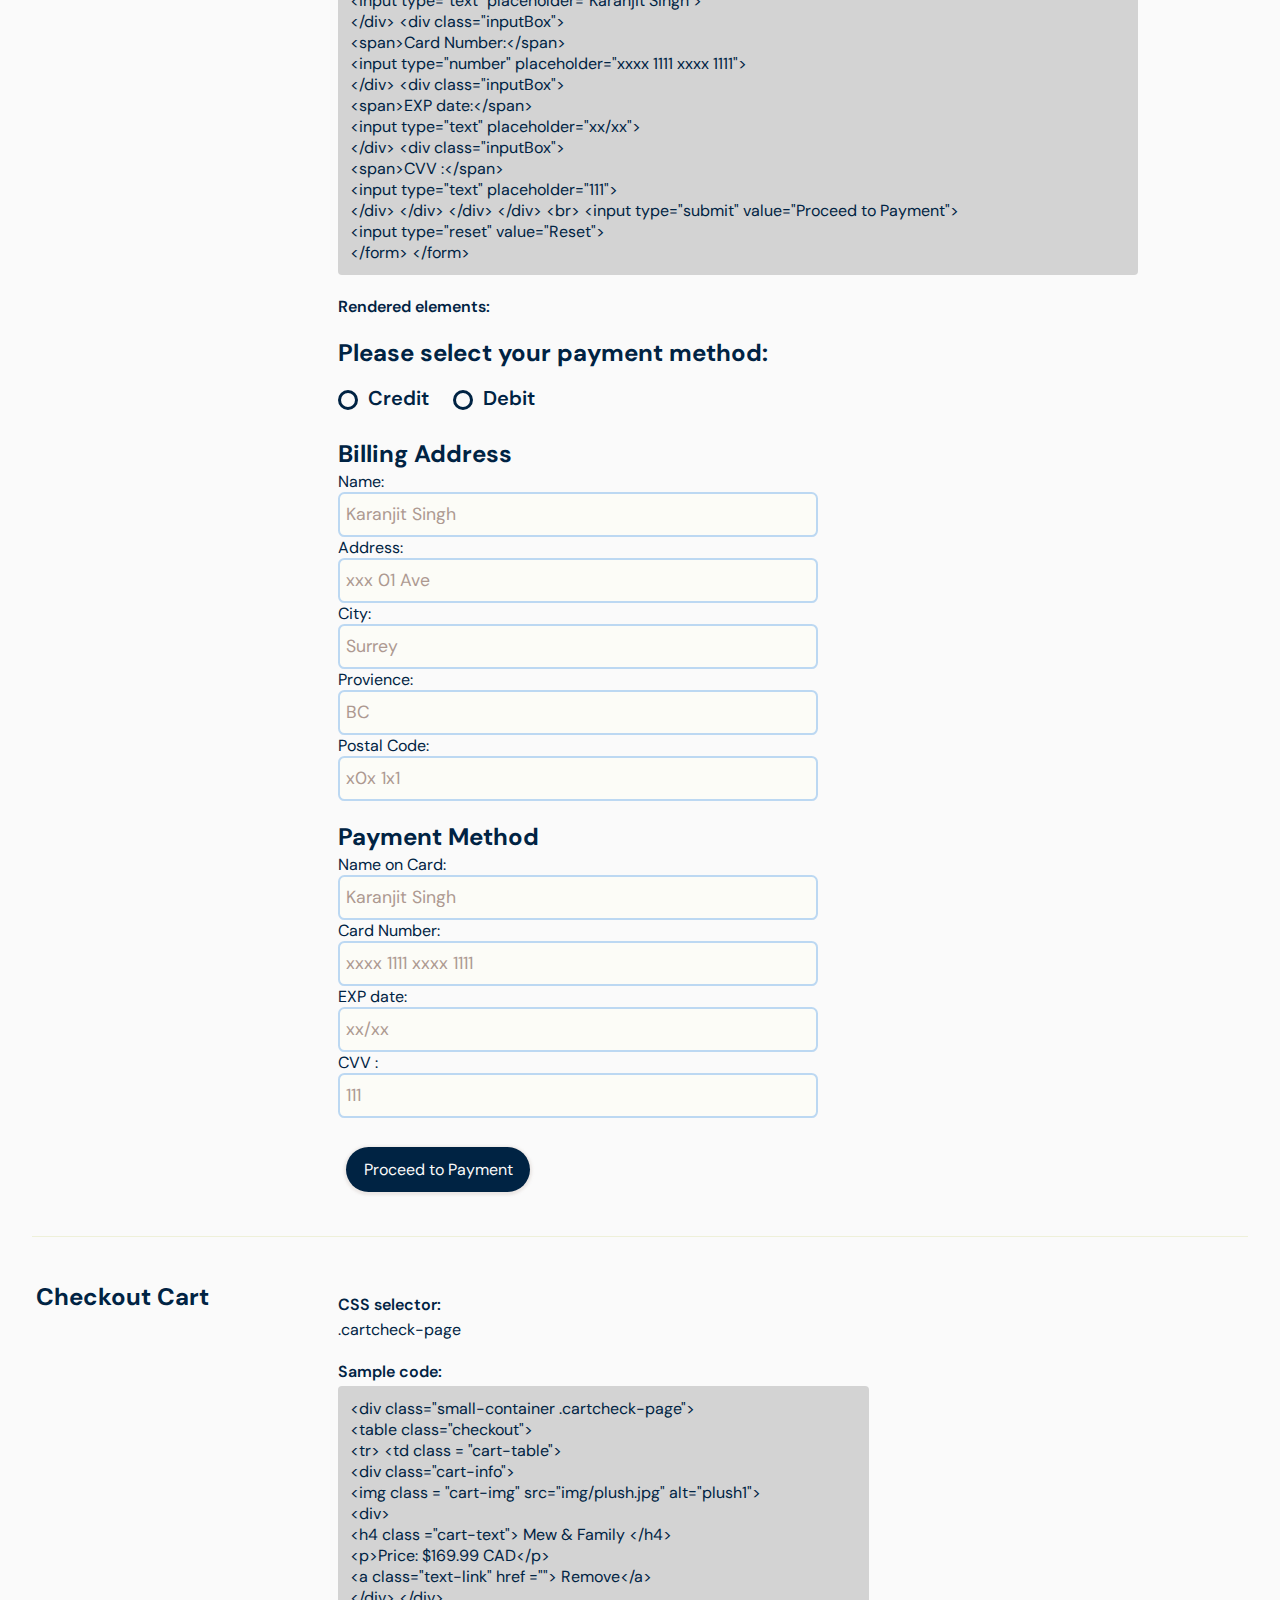
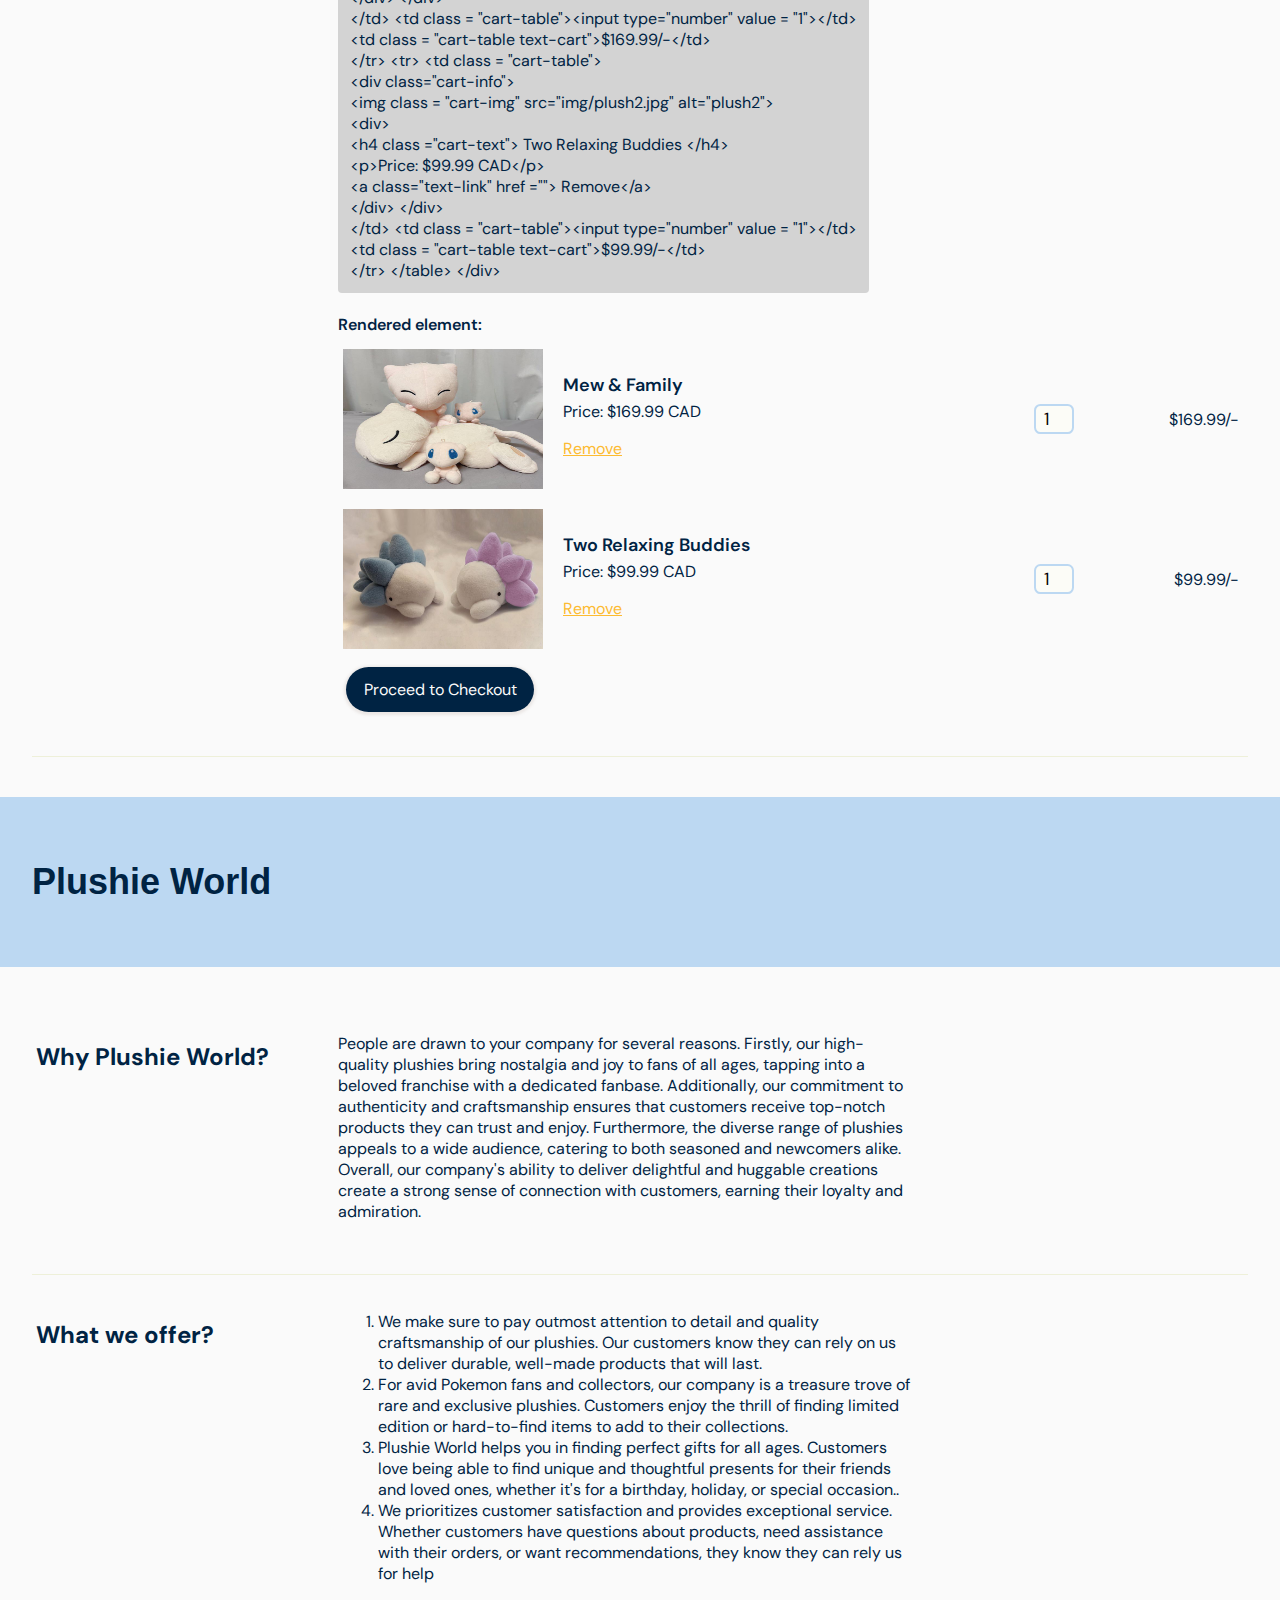
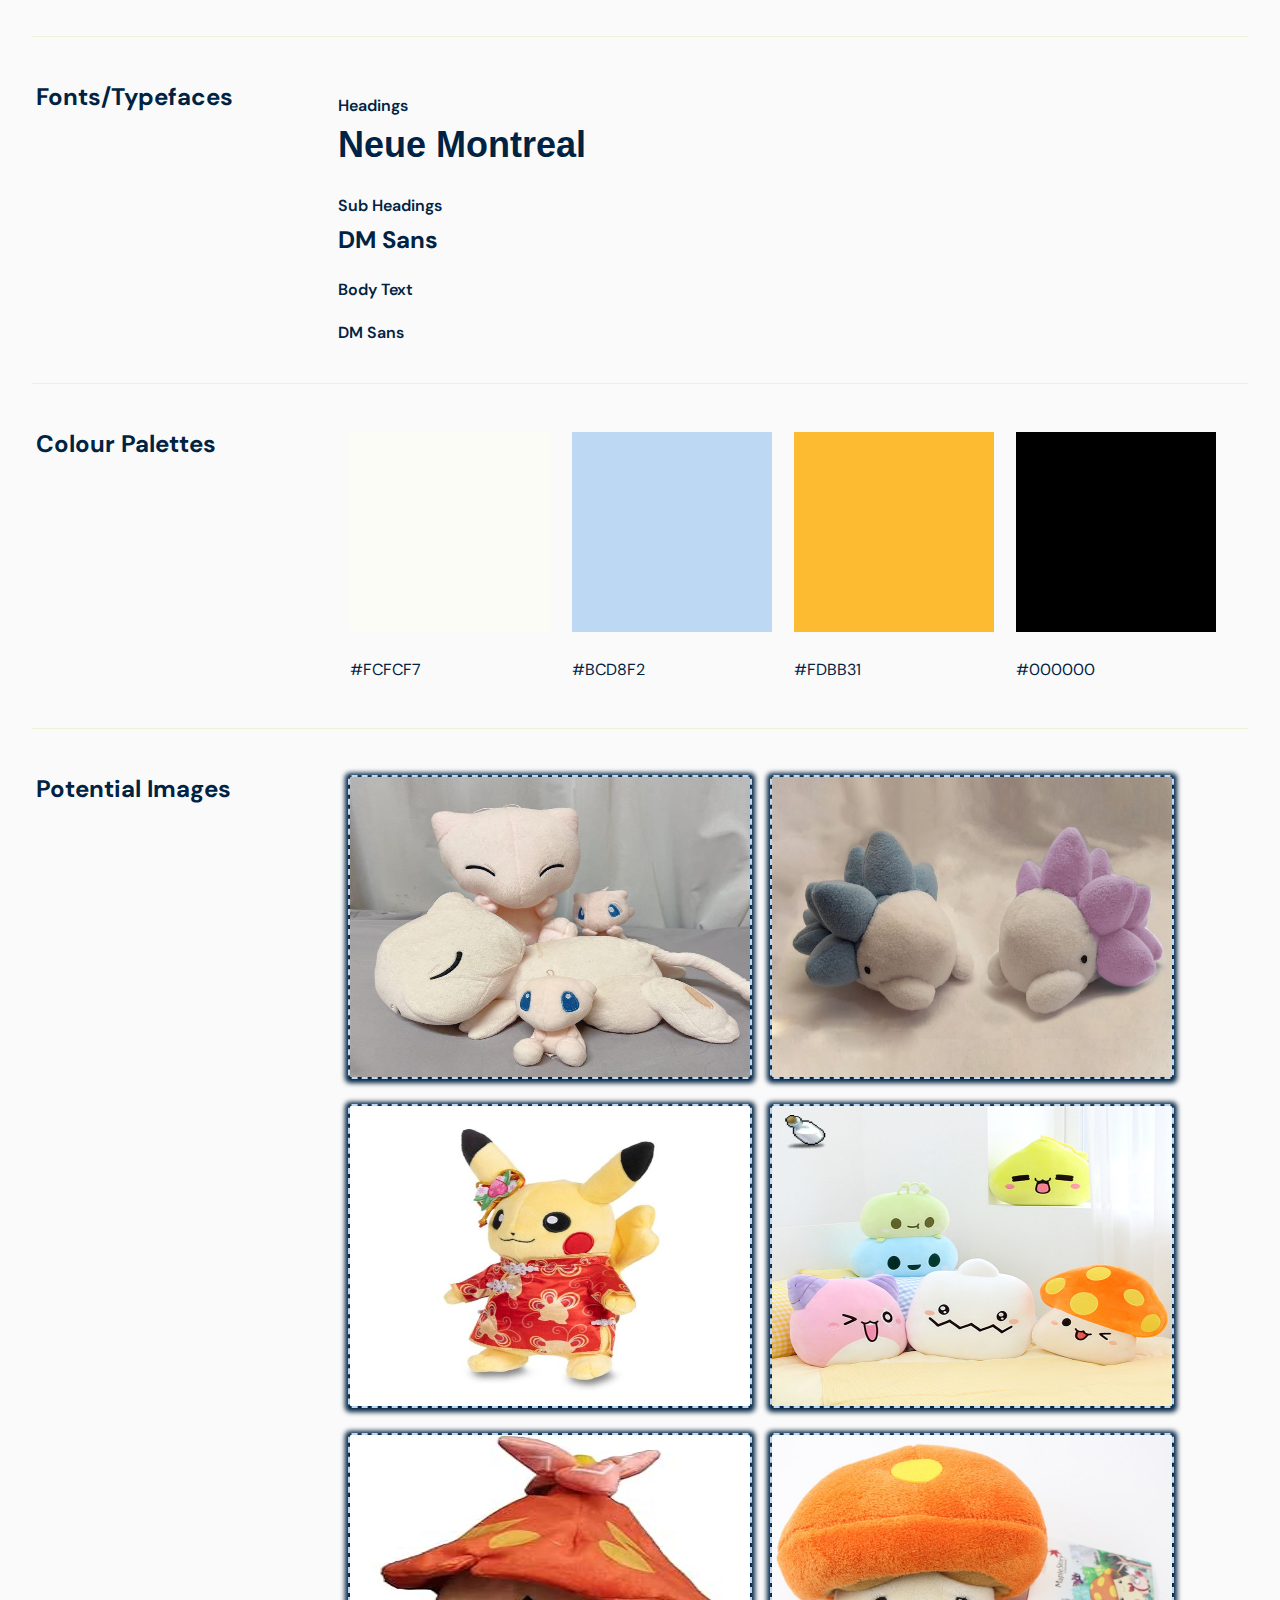
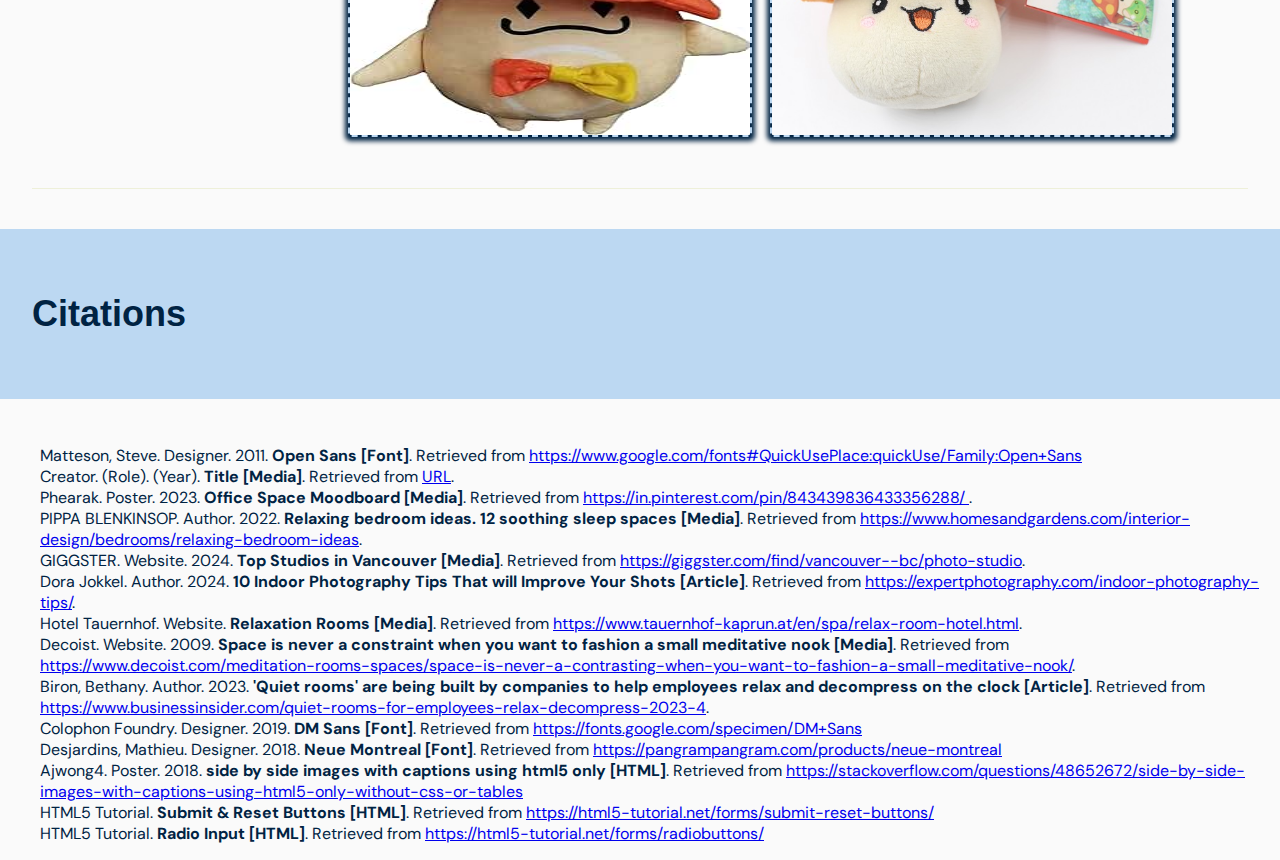
==== commit 0a0406b8: "Product Changes (Brand Identity)" ====
--- a/index.html
+++ b/index.html
@@ -650,48 +650,51 @@
     
     <!-- BRANDING IDEAS -->
     <section id="branding">
-      <h2 class="element-main"> Brand Design</h2>           
+      <h2 class="element-main"> Plushie World </h2>           
       
       <section class="element">
         <div class="grid element-grid">
         
-        <h3> What is Zen Studios to it's customers? </h3>
-        <div class="col">
-        <p>To potential customers, Zen Studios can be seen as a joyful and accommodating friend. 
-           Much like a considerate and understanding companion, Zen Studios strives to provide
-           tailored solutions to individuals' diverse needs. Whether someone needs a quiet place to focus on work 
-           or study, a creative environment for photography sessions, or a tranquil space for relaxation 
-           and meditation, Zen Studios also aims to be adaptable, 
-           ensuring that it resonates with the varied preferences and purposes of its customers, 
-           ultimately positioning itself as a supportive and flexible companion in their endeavors.</p>
+        <h3> Why Plushie World? </h3>
+        <div class="col">
+        <p>People are drawn to your company for several reasons. 
+          Firstly, our high-quality plushies bring nostalgia and joy to fans of all 
+          ages, tapping into a beloved franchise with a dedicated fanbase. Additionally, 
+          our commitment to authenticity and craftsmanship ensures that customers receive 
+          top-notch products they can trust and enjoy. Furthermore, the diverse range of 
+          plushies appeals to a wide audience, catering to both seasoned and 
+          newcomers alike. Overall, our company's ability to deliver delightful and huggable 
+          creations create a strong sense of connection with customers, 
+          earning their loyalty and admiration.</p>
         </div>
       </div>
       </section> 
 
       <section class="element">
         <div class="grid element-grid">
-        <h3> Why Zen Studios? </h3>
+        <h3> What we offer? </h3>
         <div class="col">
         <ol>     
           <li>
-            Clients can customize the spaces at Zen Studios to meet their specific preferences and 
-            requirements. This level of personalization ensures that the environment suits their unique needs, 
-            fostering a sense of ownership and comfort.</li>
+            We make sure to pay outmost attention to detail and quality craftsmanship of our 
+            plushies. Our customers know they can rely on us 
+            to deliver durable, well-made products that will last.</li>
 
           <li>
-            Zen Studios offers a convenient and hassle-free solution for individuals who need 
-            specific spaces for different activities. Booking a ready-to-use room for a designated purpose 
-            eliminates the need for customers to set up their own spaces, saving time and effort.</li>
+            For avid Pokemon fans and collectors, our company is a treasure trove of rare and 
+            exclusive plushies. Customers enjoy the thrill of 
+            finding limited edition or hard-to-find items to add to their collections.</li>
 
           <li>
-            Zen Studios allows customers to book spaces for a specified duration, offering 
-            flexibility in terms of usage time. This is particularly appealing for those who may not 
-            need a permanent space but rather require it for specific periods.</li>
+            Plushie World helps you in finding perfect gifts for all ages. 
+            Customers love being able to find unique and thoughtful presents for their friends 
+            and loved ones, whether it's for a birthday, holiday, or special occasion..</li>
 
           <li>
-            Zen Studios creates environments that inspire creativity, focus, or relaxation, depending 
-            on the customer's needs. This can contribute significantly to the overall experience 
-            and productivity of individuals using the spaces.</li>
+            We prioritizes customer satisfaction and provides exceptional service. 
+            Whether customers have questions about products, need assistance with their orders, 
+            or want recommendations, 
+            they know they can rely us for help</li>
             
         </ol>
 
@@ -728,57 +731,40 @@
               <img src="img/c1.png" alt="C1" title="#FCFCF7">
             </td>
             <td>
-              <img src="img/c2.png" alt="C2" title="#EEF0D9">
+              <img src="img/c2.png" alt="C2" title="#BCD8F2">
             </td>
             <td>
-              <img src="img/c3.png" alt="C3" title="#D3D3D3">
+              <img src="img/c3.png" alt="C3" title="#FDBB31">
             </td>
             <td>
-              <img src="img/c4.png" alt="C4" title="#AD9991">
+              <img src="img/c4.png" alt="C4" title="#000000">
             </td>
           </tr>       
           <tr>
             <td>#FCFCF7</td>
-            <td>#EEF0D9</td>
-            <td>#D3D3D3</td>
-            <td>#AD9991</td>
+            <td>#BCD8F2</td>
+            <td>#FDBB31</td>
+            <td>#000000</td>
           </tr>
         </table>
-        <table>
-          <tr>
-            <td>
-              <img src="img/c5.png" alt="C5" title="#FDBB31">
-            </td>
-            <td>
-              <img src="img/c6.png" alt="C6" title="#BCD8F2">
-            </td>
-            <td>
-              <img src="img/c7.png" alt="C7" title="#002343">
-            </td>
-          </tr>
-          <tr>
-            <td>#FDBB31</td>
-            <td>#BCD8F2</td>
-            <td>#002343</td>
-          </tr>
-        </table>
+        
         </div>
         </div>
       </section>  
       
       <section class="element">
         <div class="grid element-grid">
-        <h3> Potential Images/ Art Direction </h3>
+        <h3> Potential Images </h3>
         <div class="col">
         <table>
           <tr>
             <td>
               <a href = "https://www.tauernhof-kaprun.at/en/spa/relax-room-hotel.html">
-              <img class ="img-item" src="img/art1.jpg" width = "400" height = "300" alt="A1" title="#1"></a>
+              <img class ="img-item" src="img/plush1.jpg" width = "400" height = "300" alt="A1" title="#1"></a>
             </td>
             <td>
               <a href = "https://in.pinterest.com/pin/843439836433356288/">
-              <img class ="img-item" src="img/art2.jpg" width = "400" height = "300" alt="A2" title="#2"></a>
+              <img class ="img-item" src="img/plush2.jpg" width = "400" height = "300" alt="A2" title="#2"></a>
             </td>
           </tr>
         </table>
@@ -787,11 +773,11 @@
           <tr>
             <td>
               <a href = "https://www.homesandgardens.com/interior-design/bedrooms/relaxing-bedroom-ideas">
-              <img class ="img-item" src="img/art3.jpg" width = "400" height = "300" alt="A1" title="#3"></a>
+              <img class ="img-item" src="img/plush3.jpg" width = "400" height = "300" alt="A1" title="#3"></a>
             </td>
             <td>
               <a href = "https://germaniaconstruction.com/5-theater-room-ideas-for-your-custom-luxury-home/">
-              <img class ="img-item" src="img/art4.jpg" width = "400" height = "300" alt="A2" title="#4"></a>
+              <img class ="img-item" src="img/plush4.png" width = "400" height = "300" alt="A2" title="#4"></a>
             </td>
           </tr>
         </table>
@@ -799,11 +785,11 @@
         <tr>
         <td>
           <a href = "https://expertphotography.com/indoor-photography-tips/">
-          <img class ="img-item" src="img/art5.jpg" width = "400" height = "300" alt="A5" title="#5"></a>
+          <img class ="img-item" src="img/plush5.jpg" width = "400" height = "300" alt="A5" title="#5"></a>
         </td>
         <td>
           <a href = "https://giggster.com/find/vancouver--bc/photo-studio">
-          <img class ="img-item" src="img/art6.jpeg" width = "400" height = "300" alt="A6" title="#6"></a>
+          <img class ="img-item" src="img/plush6.jpg" width = "400" height = "300" alt="A6" title="#6"></a>
         </td>
         </tr>
         </table>
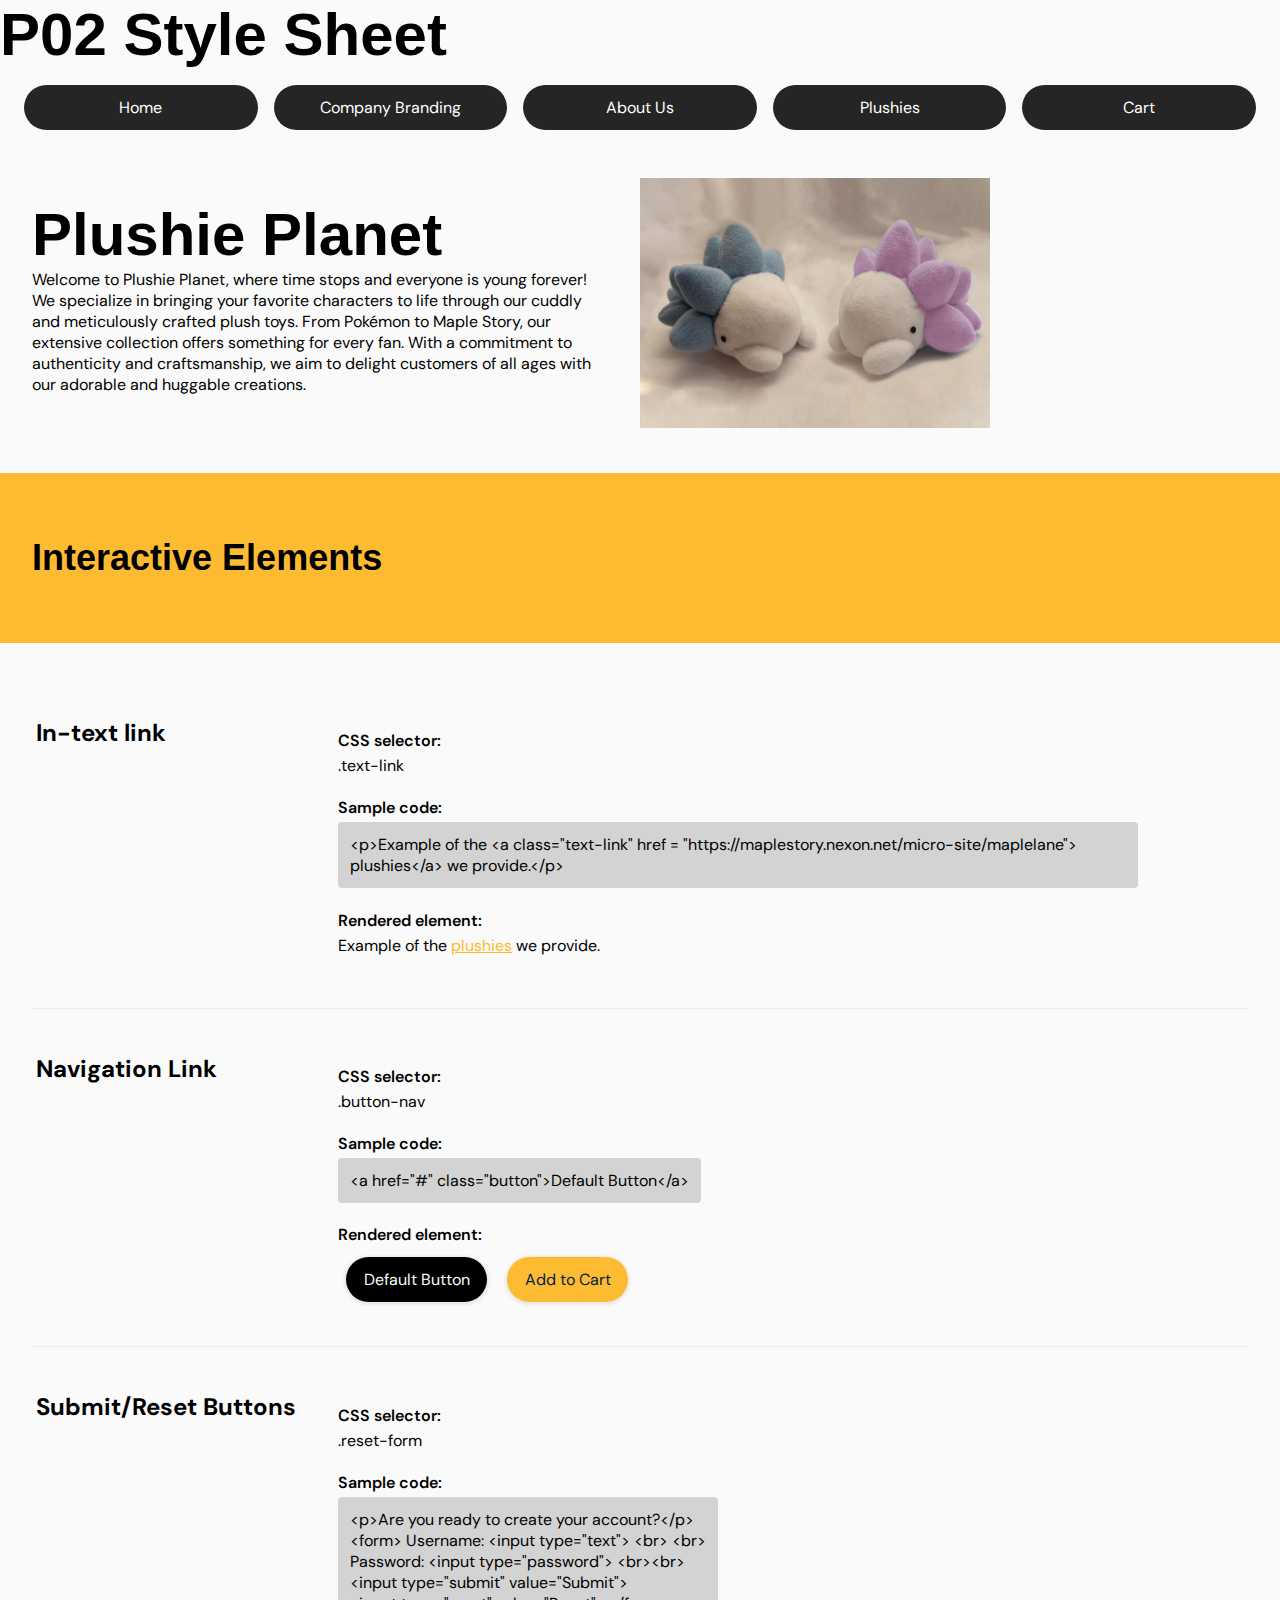
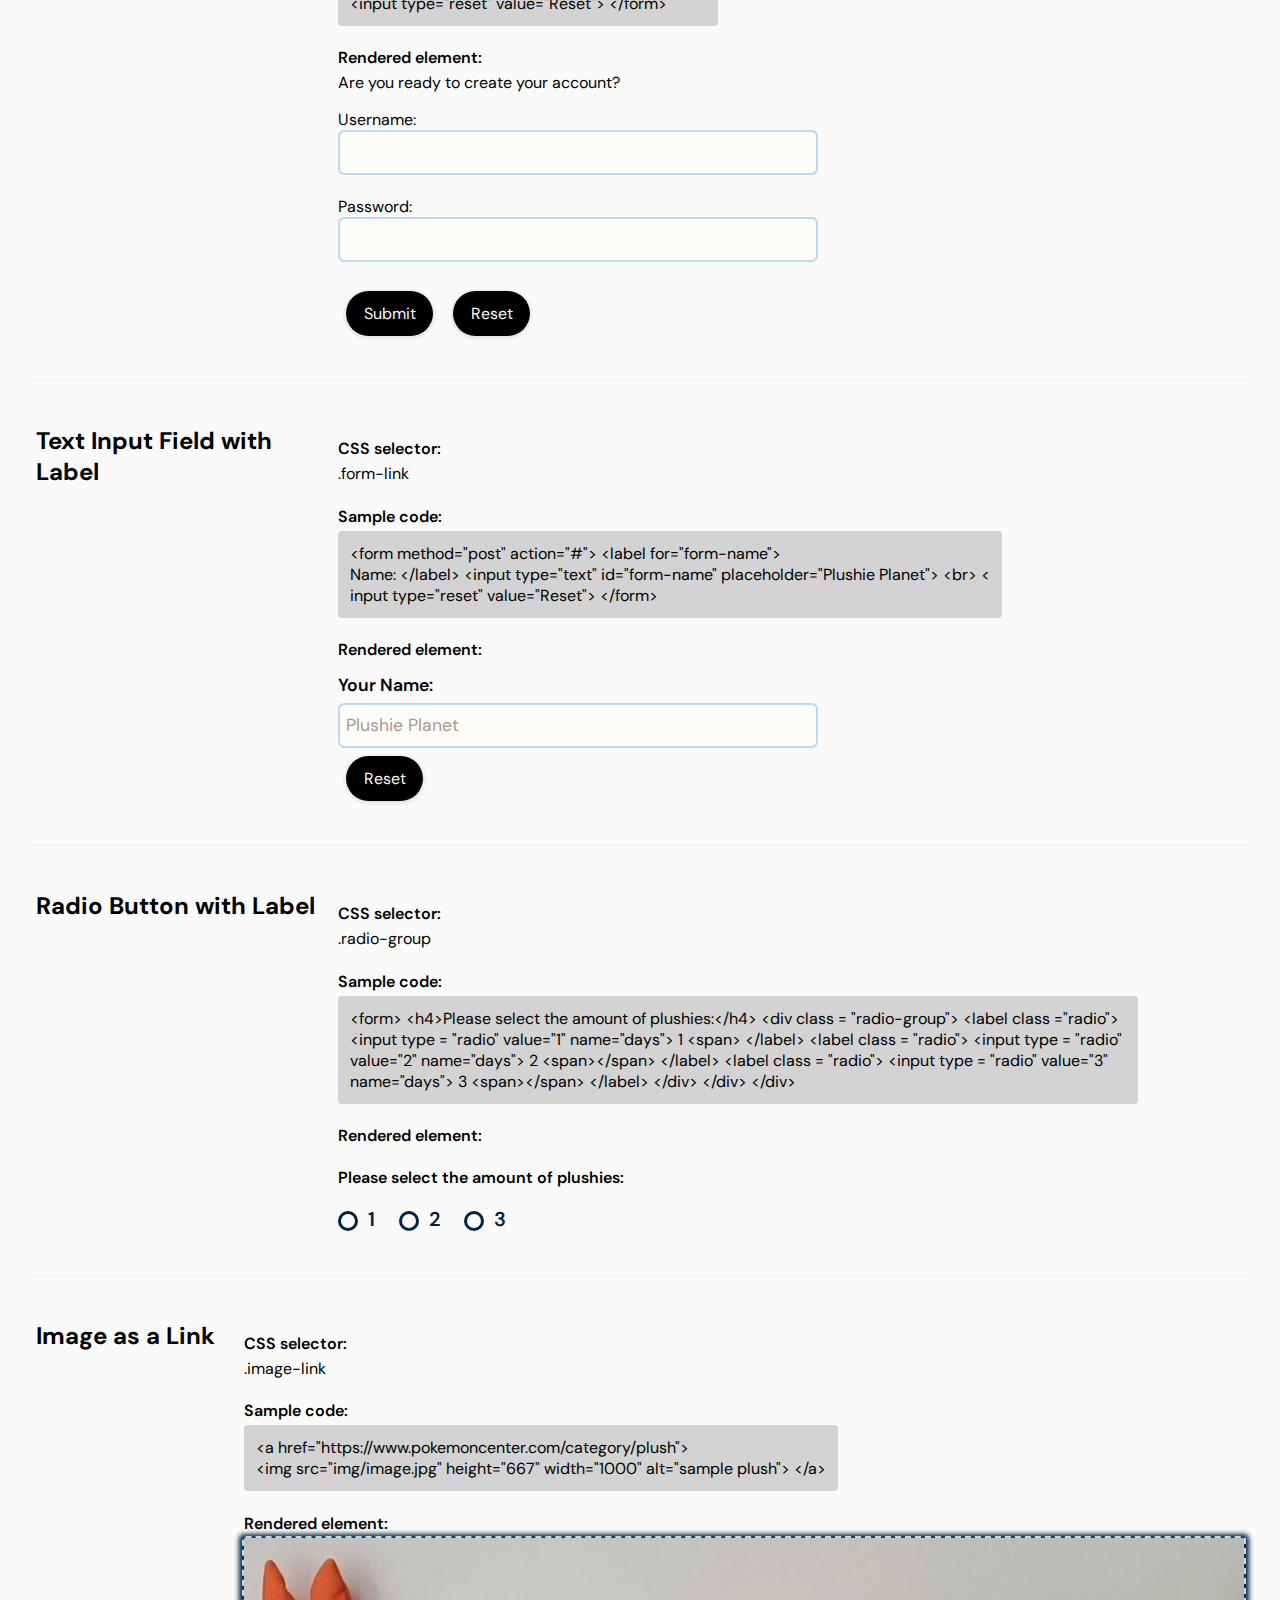
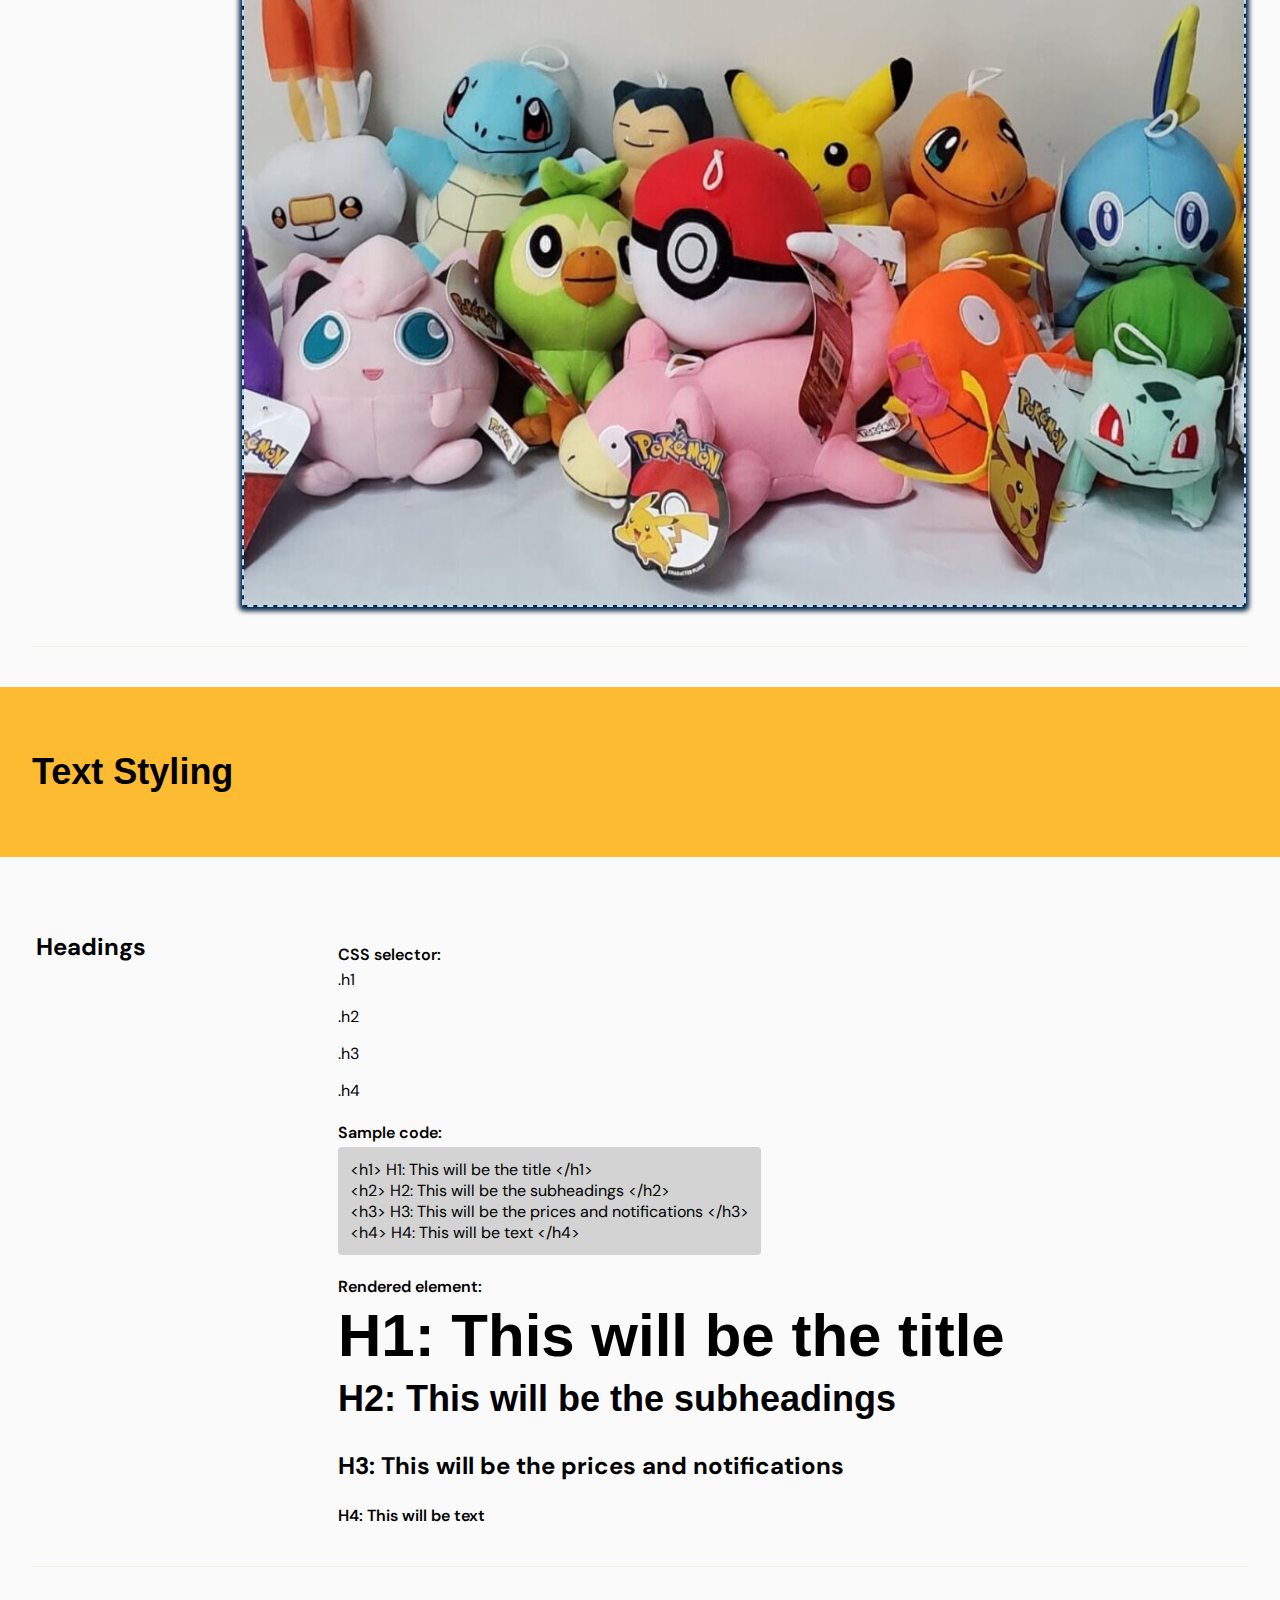
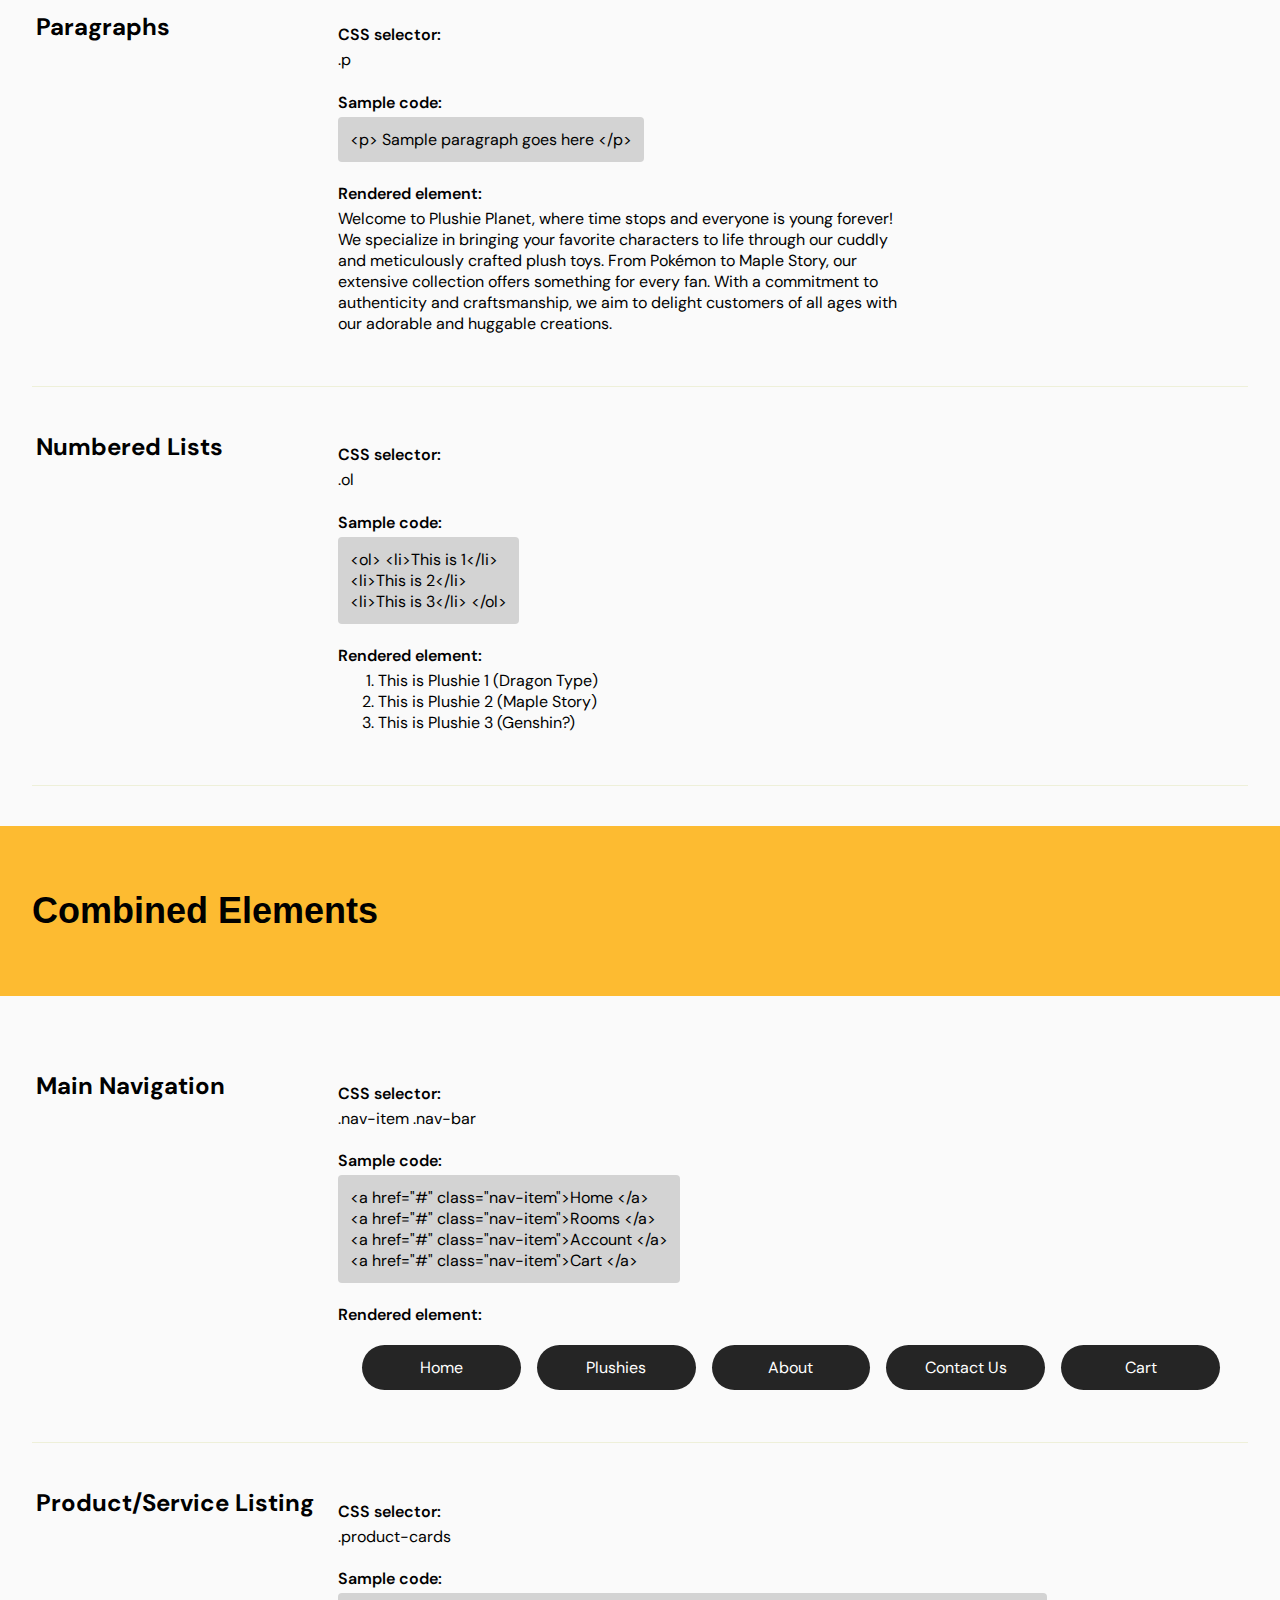
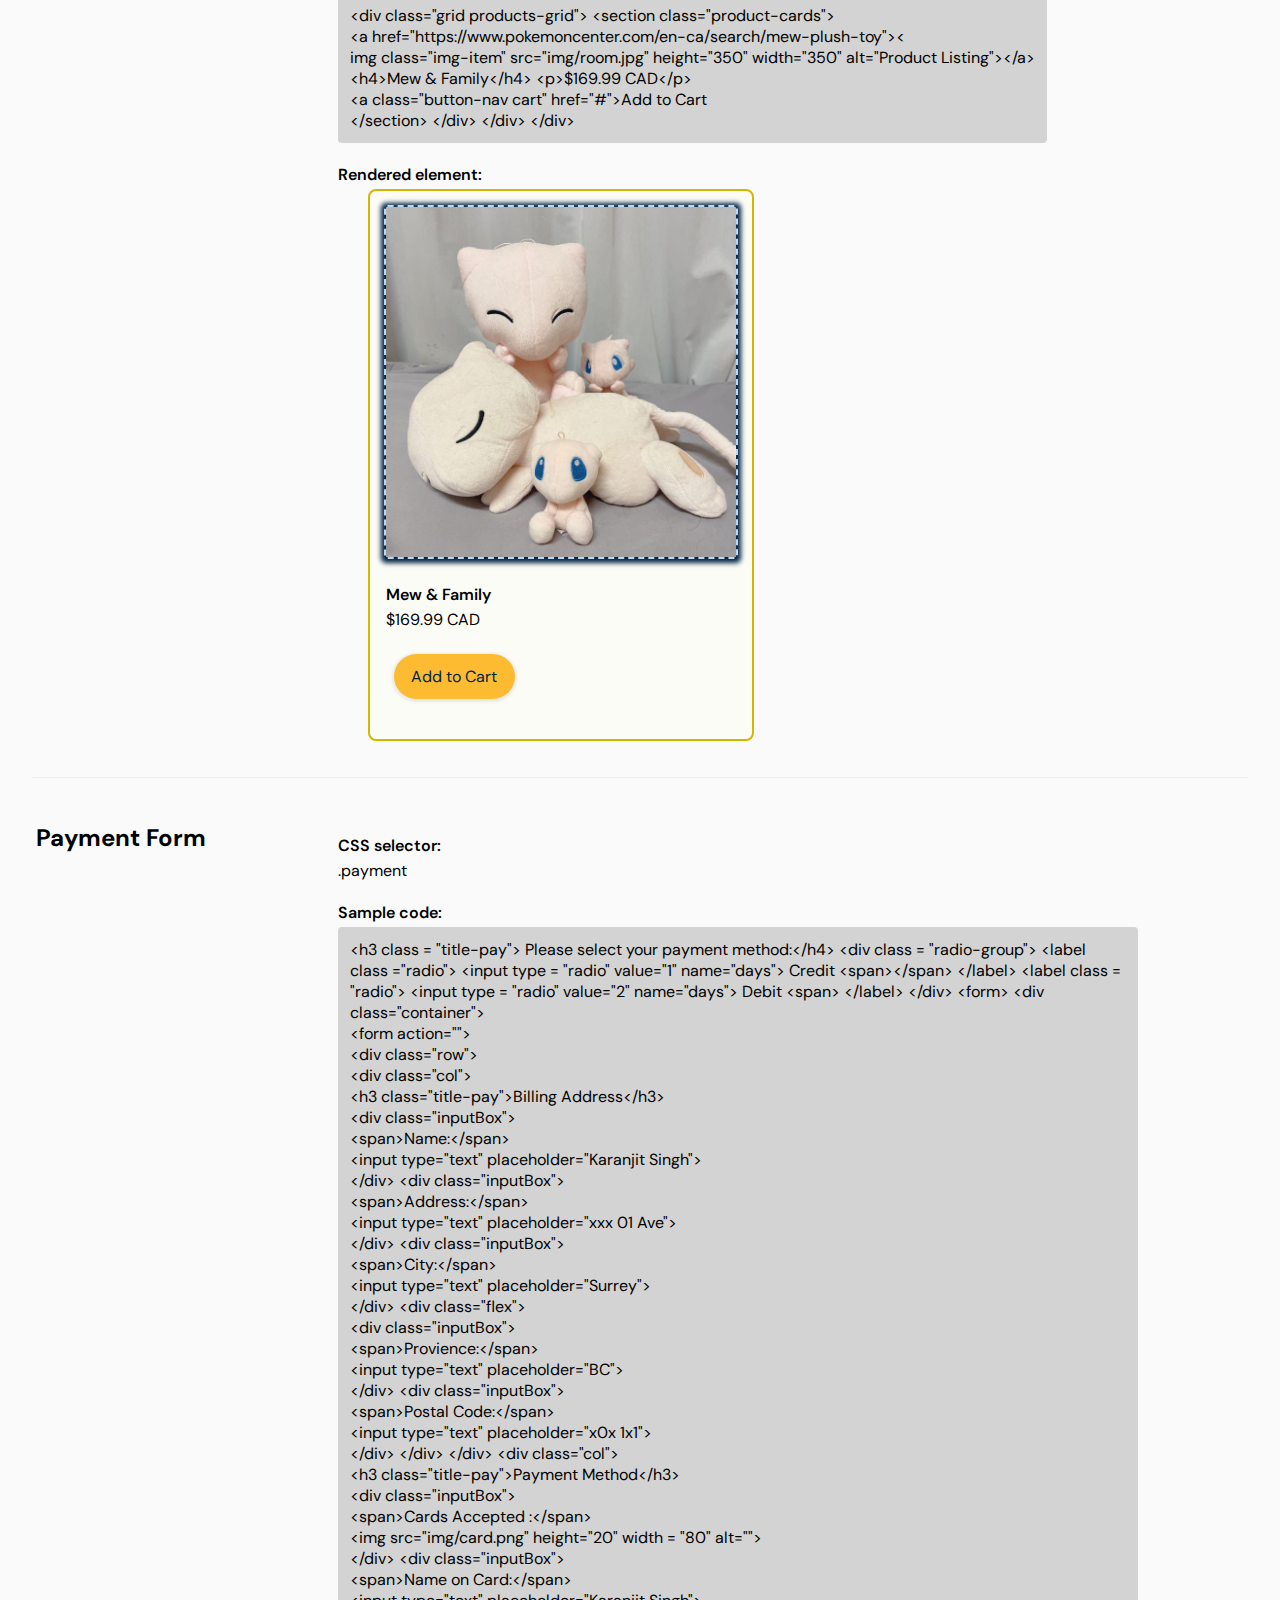
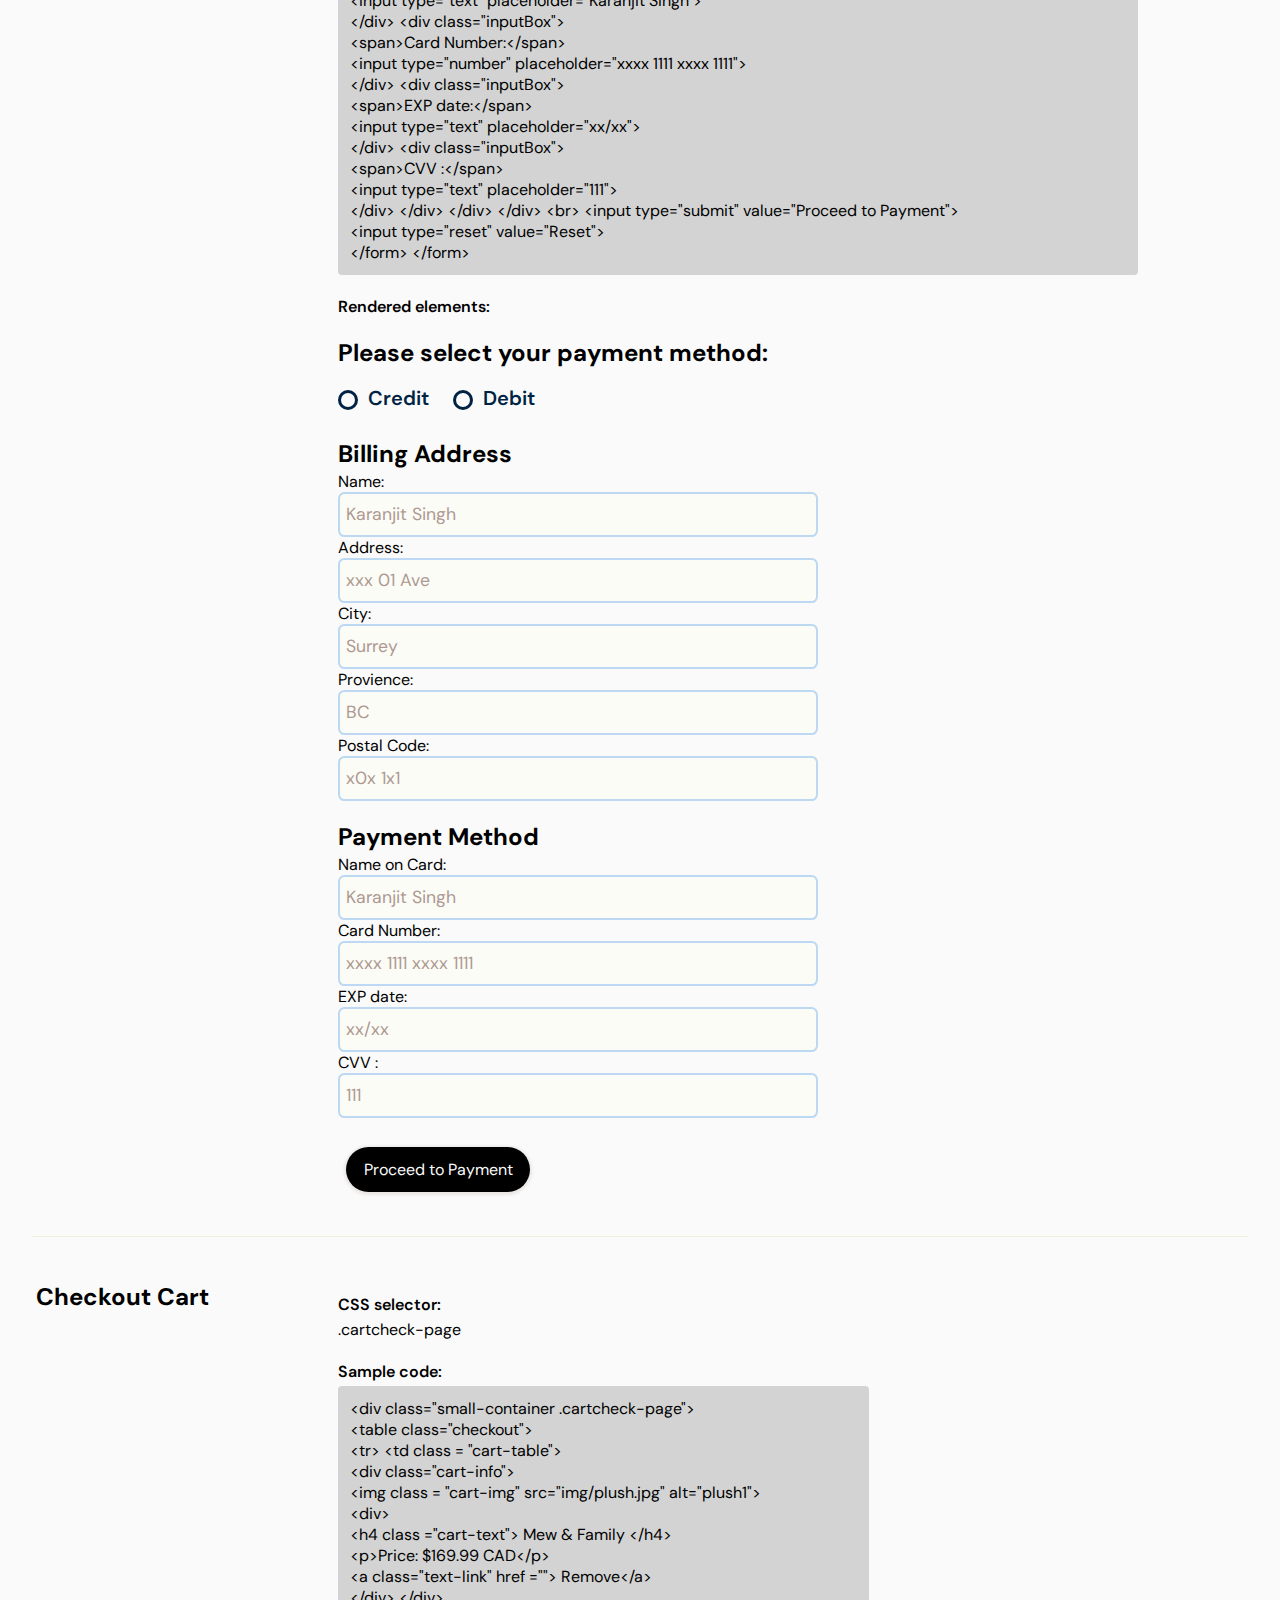
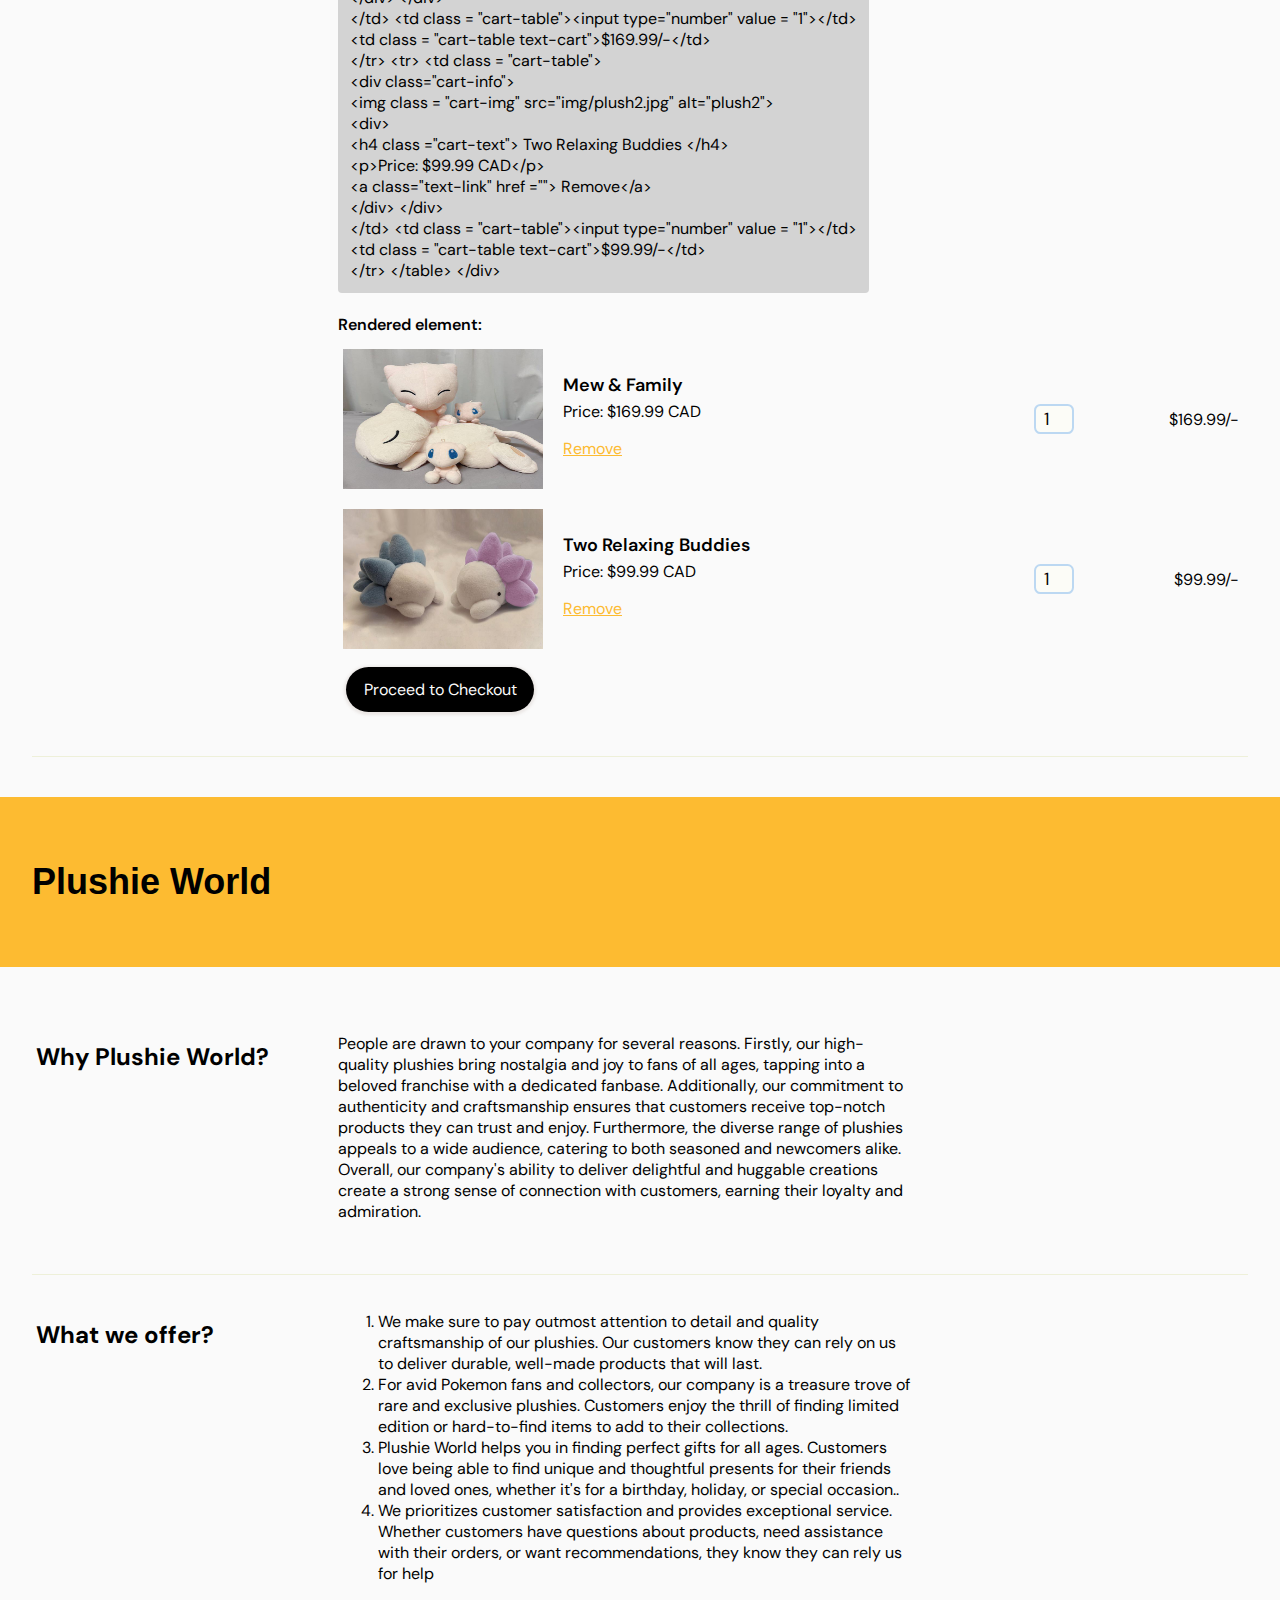
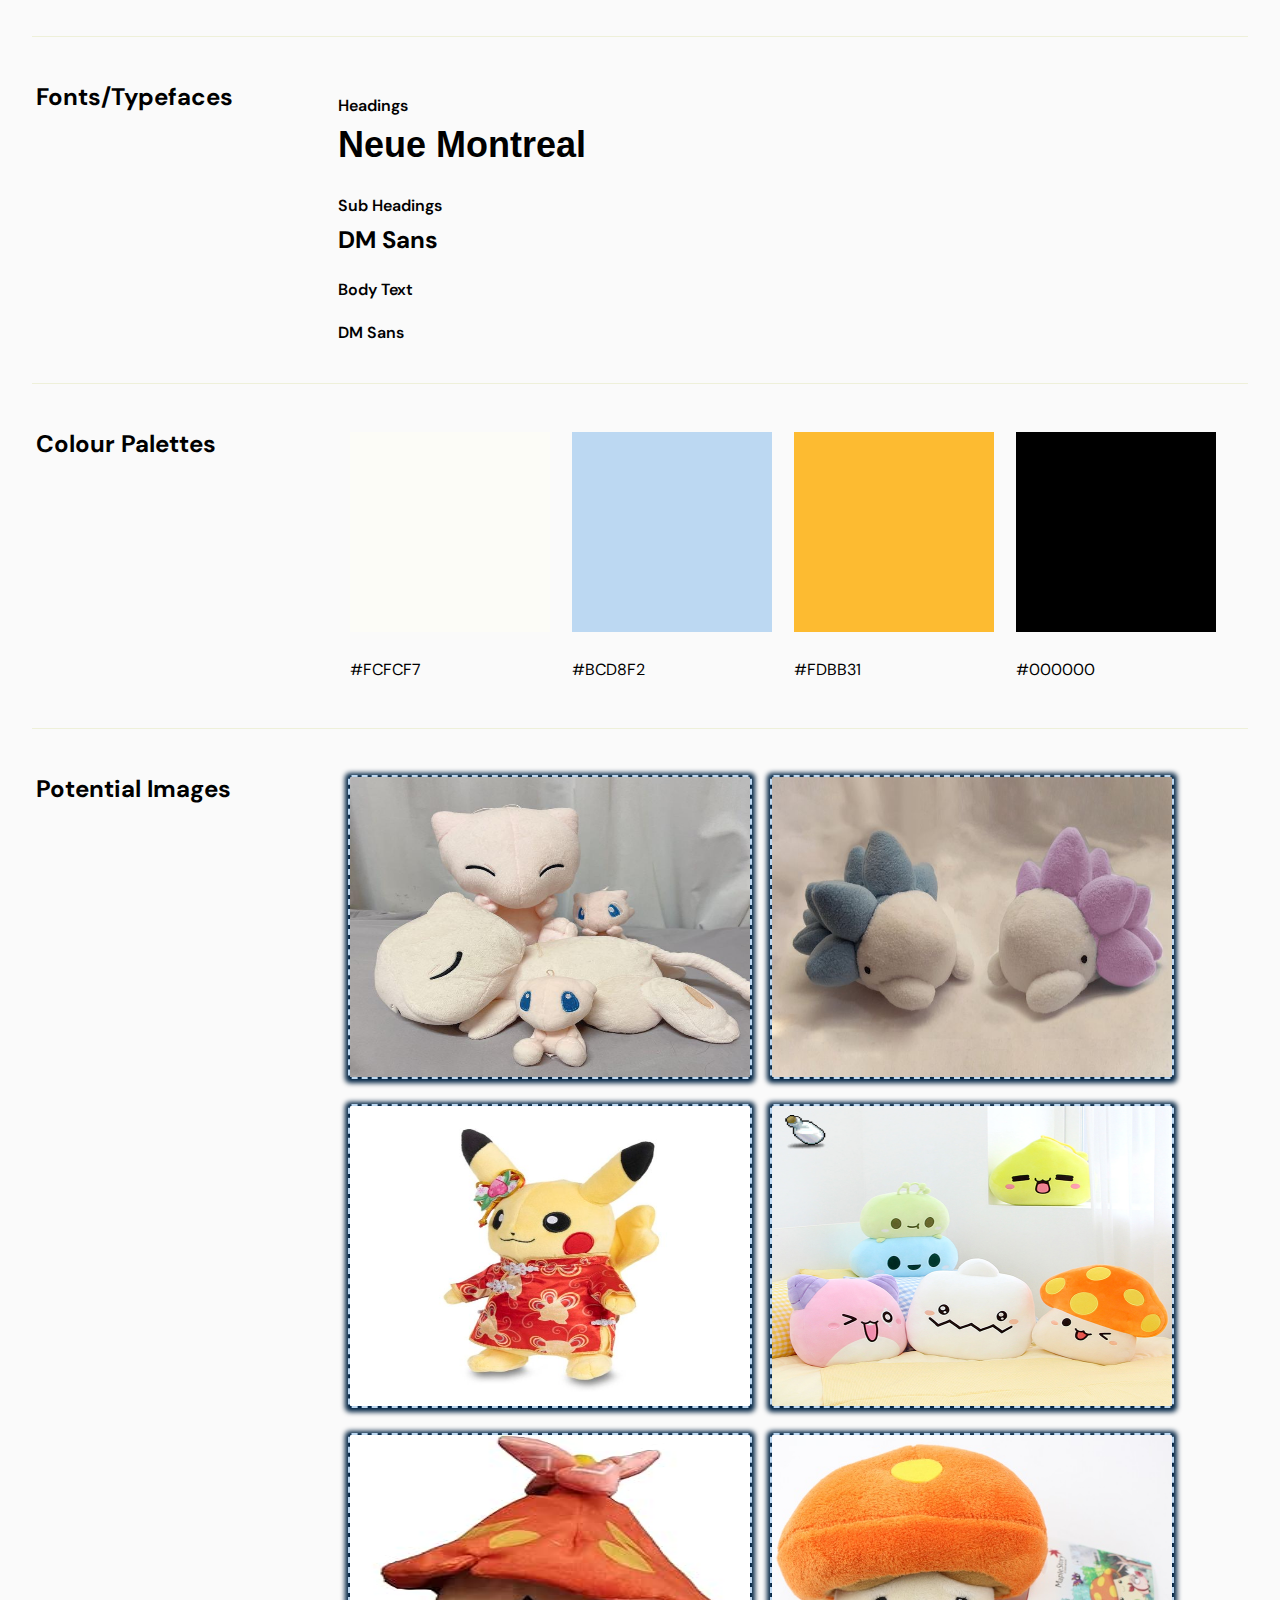
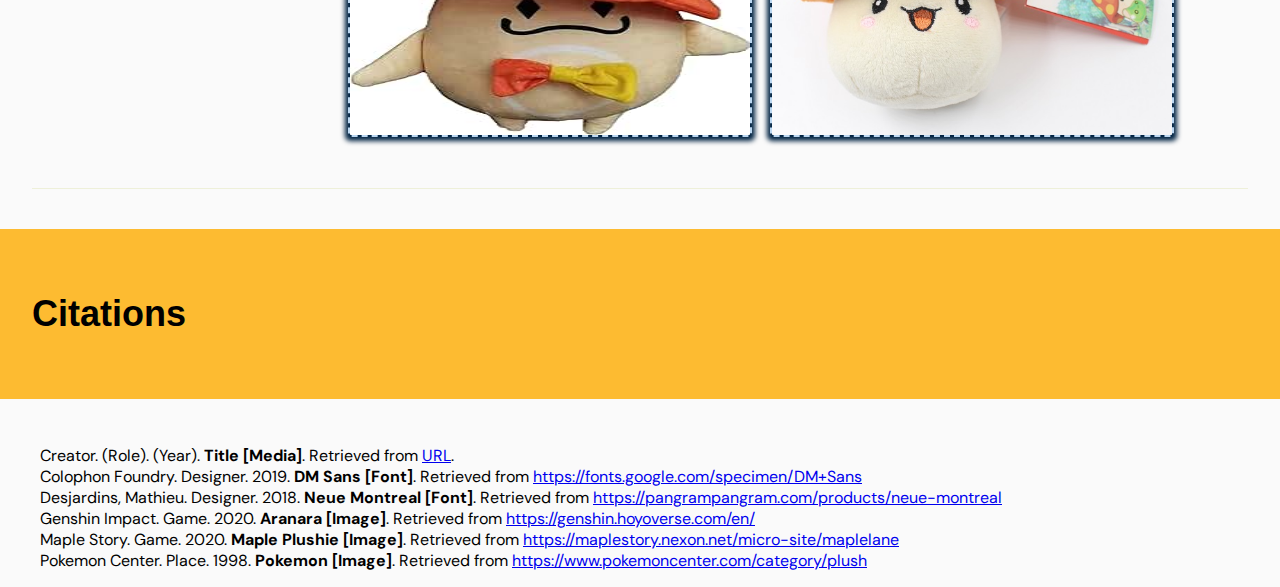
==== commit 152cc28e: "Added Citations" ====
--- a/index.html
+++ b/index.html
@@ -64,12 +64,12 @@
         <h4>Sample code:</h4>
         <code>
           &lt;p&gt;Example of the 
-          &lt;a class="text-link" href = "https://www.etsy.com/ca/listing/1361834588/maplestory-plushie-keychains"&gt;
+          &lt;a class="text-link" href = "https://maplestory.nexon.net/micro-site/maplelane"&gt;
           plushies&lt;/a&gt; we provide.&lt;/p&gt;
         </code>
         <h4>Rendered element:</h4>
         <p>Example of the  
-          <a class="text-link" href = "https://www.etsy.com/ca/listing/1361834588/maplestory-plushie-keychains">
+          <a class="text-link" href = "https://maplestory.nexon.net/micro-site/maplelane">
           plushies</a> we provide.
         </p>
         </div>
@@ -233,11 +233,11 @@
         <p>.image-link</p>
 
         <h4>Sample code:</h4>
-        <code>&lt;a href="https://thenerdstash.com/the-10-best-pokemon-stuffed-animals/"&gt; 
+        <code>&lt;a href="https://www.pokemoncenter.com/category/plush"&gt; 
           <br>&lt;img src="img/image.jpg" height="667" width="1000" alt="sample plush"&gt; &lt;/a&gt;</code>
 
         <h4>Rendered element:</h4>
-        <a href="https://thenerdstash.com/the-10-best-pokemon-stuffed-animals/"> 
+        <a href="https://www.pokemoncenter.com/category/plush"> 
           <img class ="img-item" src="img/image.jpg" height="667" width="1000" alt="sample plush"> </a>
         </div>
         </div>
@@ -759,11 +759,11 @@
         <table>
           <tr>
             <td>
-              <a href = "https://www.tauernhof-kaprun.at/en/spa/relax-room-hotel.html">
+              <a href = "https://www.pokemoncenter.com/">
               <img class ="img-item" src="img/plush1.jpg" width = "400" height = "300" alt="A1" title="#1"></a>
             </td>
             <td>
-              <a href = "https://in.pinterest.com/pin/843439836433356288/">
+              <a href = "https://www.pokemoncenter.com/">
               <img class ="img-item" src="img/plush2.jpg" width = "400" height = "300" alt="A2" title="#2"></a>
             </td>
           </tr>
@@ -772,11 +772,11 @@
         <table>
           <tr>
             <td>
-              <a href = "https://www.homesandgardens.com/interior-design/bedrooms/relaxing-bedroom-ideas">
+              <a href = "https://www.pokemoncenter.com/">
               <img class ="img-item" src="img/plush3.jpg" width = "400" height = "300" alt="A1" title="#3"></a>
             </td>
             <td>
-              <a href = "https://germaniaconstruction.com/5-theater-room-ideas-for-your-custom-luxury-home/">
+              <a href = "https://maplestory.nexon.net/micro-site/maplelane">
               <img class ="img-item" src="img/plush4.png" width = "400" height = "300" alt="A2" title="#4"></a>
             </td>
           </tr>
@@ -784,11 +784,11 @@
         <table>
         <tr>
         <td>
-          <a href = "https://expertphotography.com/indoor-photography-tips/">
+          <a href = "https://genshin.hoyoverse.com/en/">
           <img class ="img-item" src="img/plush5.jpg" width = "400" height = "300" alt="A5" title="#5"></a>
         </td>
         <td>
-          <a href = "https://giggster.com/find/vancouver--bc/photo-studio">
+          <a href = "https://maplestory.nexon.net/micro-site/maplelane">
           <img class ="img-item" src="img/plush6.jpg" width = "400" height = "300" alt="A6" title="#6"></a>
         </td>
         </tr>
@@ -801,21 +801,13 @@
     <section id="citations">
       <h2 class="element-main">Citations</h2>
       <ul>
-        <li>Matteson, Steve. Designer. 2011. <strong>Open Sans [Font]</strong>. Retrieved from <a href="https://www.google.com/fonts#QuickUsePlace:quickUse/Family:Open+Sans">https://www.google.com/fonts#QuickUsePlace:quickUse/Family:Open+Sans</a></li>
         <li>Creator. (Role). (Year). <strong>Title [Media]</strong>. Retrieved from <a href="#">URL</a>.</li>
-        <li>Phearak. Poster. 2023. <strong>Office Space Moodboard [Media]</strong>. Retrieved from <a href="https://in.pinterest.com/pin/843439836433356288/">
-          https://in.pinterest.com/pin/843439836433356288/ </a>.</li>
-        <li>PIPPA BLENKINSOP. Author. 2022. <strong>Relaxing bedroom ideas. 12 soothing sleep spaces [Media]</strong>. Retrieved from <a href="https://www.homesandgardens.com/interior-design/bedrooms/relaxing-bedroom-ideas">https://www.homesandgardens.com/interior-design/bedrooms/relaxing-bedroom-ideas</a>.</li>
-        <li>GIGGSTER. Website. 2024. <strong>Top Studios in Vancouver [Media]</strong>. Retrieved from <a href="https://giggster.com/find/vancouver--bc/photo-studio">https://giggster.com/find/vancouver--bc/photo-studio</a>.</li>
-        <li>Dora Jokkel. Author. 2024. <strong>10 Indoor Photography Tips That will Improve Your Shots [Article]</strong>. Retrieved from <a href="https://expertphotography.com/indoor-photography-tips/">https://expertphotography.com/indoor-photography-tips/</a>.</li>
-        <li>Hotel Tauernhof. Website. <strong>Relaxation Rooms [Media]</strong>. Retrieved from <a href="https://www.tauernhof-kaprun.at/en/spa/relax-room-hotel.html">https://www.tauernhof-kaprun.at/en/spa/relax-room-hotel.html</a>.</li>
-        <li>Decoist. Website. 2009. <strong>Space is never a constraint when you want to fashion a small meditative nook [Media]</strong>. Retrieved from <a href="https://www.decoist.com/meditation-rooms-spaces/space-is-never-a-contrasting-when-you-want-to-fashion-a-small-meditative-nook/">https://www.decoist.com/meditation-rooms-spaces/space-is-never-a-contrasting-when-you-want-to-fashion-a-small-meditative-nook/</a>.</li>
-        <li>Biron, Bethany. Author. 2023. <strong>'Quiet rooms' are being built by companies to help employees relax and decompress on the clock [Article]</strong>. Retrieved from <a href="https://www.businessinsider.com/quiet-rooms-for-employees-relax-decompress-2023-4">https://www.businessinsider.com/quiet-rooms-for-employees-relax-decompress-2023-4</a>.</li>
         <li>Colophon Foundry. Designer. 2019. <strong>DM Sans [Font]</strong>. Retrieved from <a href="https://fonts.google.com/specimen/DM+Sans">https://fonts.google.com/specimen/DM+Sans</a></li>
         <li>Desjardins, Mathieu. Designer. 2018. <strong>Neue Montreal [Font]</strong>. Retrieved from <a href="https://pangrampangram.com/products/neue-montreal">https://pangrampangram.com/products/neue-montreal</a></li>
-        <li>Ajwong4. Poster. 2018. <strong>side by side images with captions using html5 only [HTML]</strong>. Retrieved from <a href="https://stackoverflow.com/questions/48652672/side-by-side-images-with-captions-using-html5-only-without-css-or-tables">https://stackoverflow.com/questions/48652672/side-by-side-images-with-captions-using-html5-only-without-css-or-tables</a></li>
-        <li>HTML5 Tutorial. <strong>Submit & Reset Buttons [HTML]</strong>. Retrieved from <a href="https://html5-tutorial.net/forms/submit-reset-buttons/">https://html5-tutorial.net/forms/submit-reset-buttons/</a></li>
-        <li>HTML5 Tutorial. <strong>Radio Input [HTML]</strong>. Retrieved from <a href="https://html5-tutorial.net/forms/radiobuttons/">https://html5-tutorial.net/forms/radiobuttons/</a></li>
+        <li>Genshin Impact. Game. 2020. <strong>Aranara [Image]</strong>. Retrieved from <a href="https://genshin.hoyoverse.com/en/">https://genshin.hoyoverse.com/en/</a></li>
+        <li>Maple Story. Game. 2020. <strong>Maple Plushie [Image]</strong>. Retrieved from <a href="https://maplestory.nexon.net/micro-site/maplelane">https://maplestory.nexon.net/micro-site/maplelane</a></li>
+        <li>Pokemon Center. Place. 1998. <strong>Pokemon [Image]</strong>. Retrieved from <a href="https://www.pokemoncenter.com/category/plush">https://www.pokemoncenter.com/category/plush</a></li>
+
       </ul>
     </section>
   
--- a/css/main.css
+++ b/css/main.css
@@ -8,7 +8,7 @@
 body {
   font-family: 'DM Sans', sans-serif;
   background-color: #fafafa;
-  color: #002343;
+  color: #000000;
   font-weight: regular;
   margin: auto;
   overflow-x: hidden;
@@ -30,7 +30,7 @@
   padding: 4rem 2rem;
   width: 100%;
   display: inline-block;
-  background-color: #BCD8F2;
+  background-color: #fdbb31;
 }
 
 .title-banner {
@@ -72,7 +72,7 @@
 
 h4 {
   font-family: 'DM Sans', sans-serif;
-  color:#002343;
+  color:#000000;
   margin-bottom: 0.25rem;
   font-weight: 600;
 }
@@ -255,7 +255,7 @@
 /* Styling for the navigation button */
 .button-nav {
   color: #fafafa;
-  background-color: #002343;
+  background-color: #000000;
   font-size: 1rem;
   padding: 0.75rem 1.1rem;
   border-radius: 1.5rem;
@@ -271,8 +271,8 @@
 
 .button-nav:hover,
 .button-nav:focus {
-  color:#002343;
-  background-color: #BCD8F2;
+  color:#ffffff;
+  background-color: #d6b600;
   text-decoration: underline;
 }
 
@@ -293,8 +293,8 @@
   COMBINED ELEMENTS -------------------
 */
 .nav-item {
-  color: #002343;
-  background-color: #BCD8F2;
+  color: #ffffff;
+  background-color: #252525;
   font-size: 1rem;
   padding: 0.75rem 1.1rem;
   border-radius: 1.5rem;
@@ -309,19 +309,19 @@
 .nav-item:hover,
 .nav-item:focus {
   color:#fafafa;
-  background-color: #002343;
+  background-color: #d6b600;
   text-decoration: underline;
 }
 .nav-bar {
   padding: 1rem;
-  background-color: #BCD8F2;
+  background-color: #fafafa;
 }
 
 .product-cards {
   margin-left: auto;
   margin-right: auto;
   justify-content: space-between;
-  border: 2px solid #BCD8F2;
+  border: 2px solid #d6b600;
   background-color: #fcfcf7;
   max-width: 100%;
   padding: 1rem 1rem 2rem;
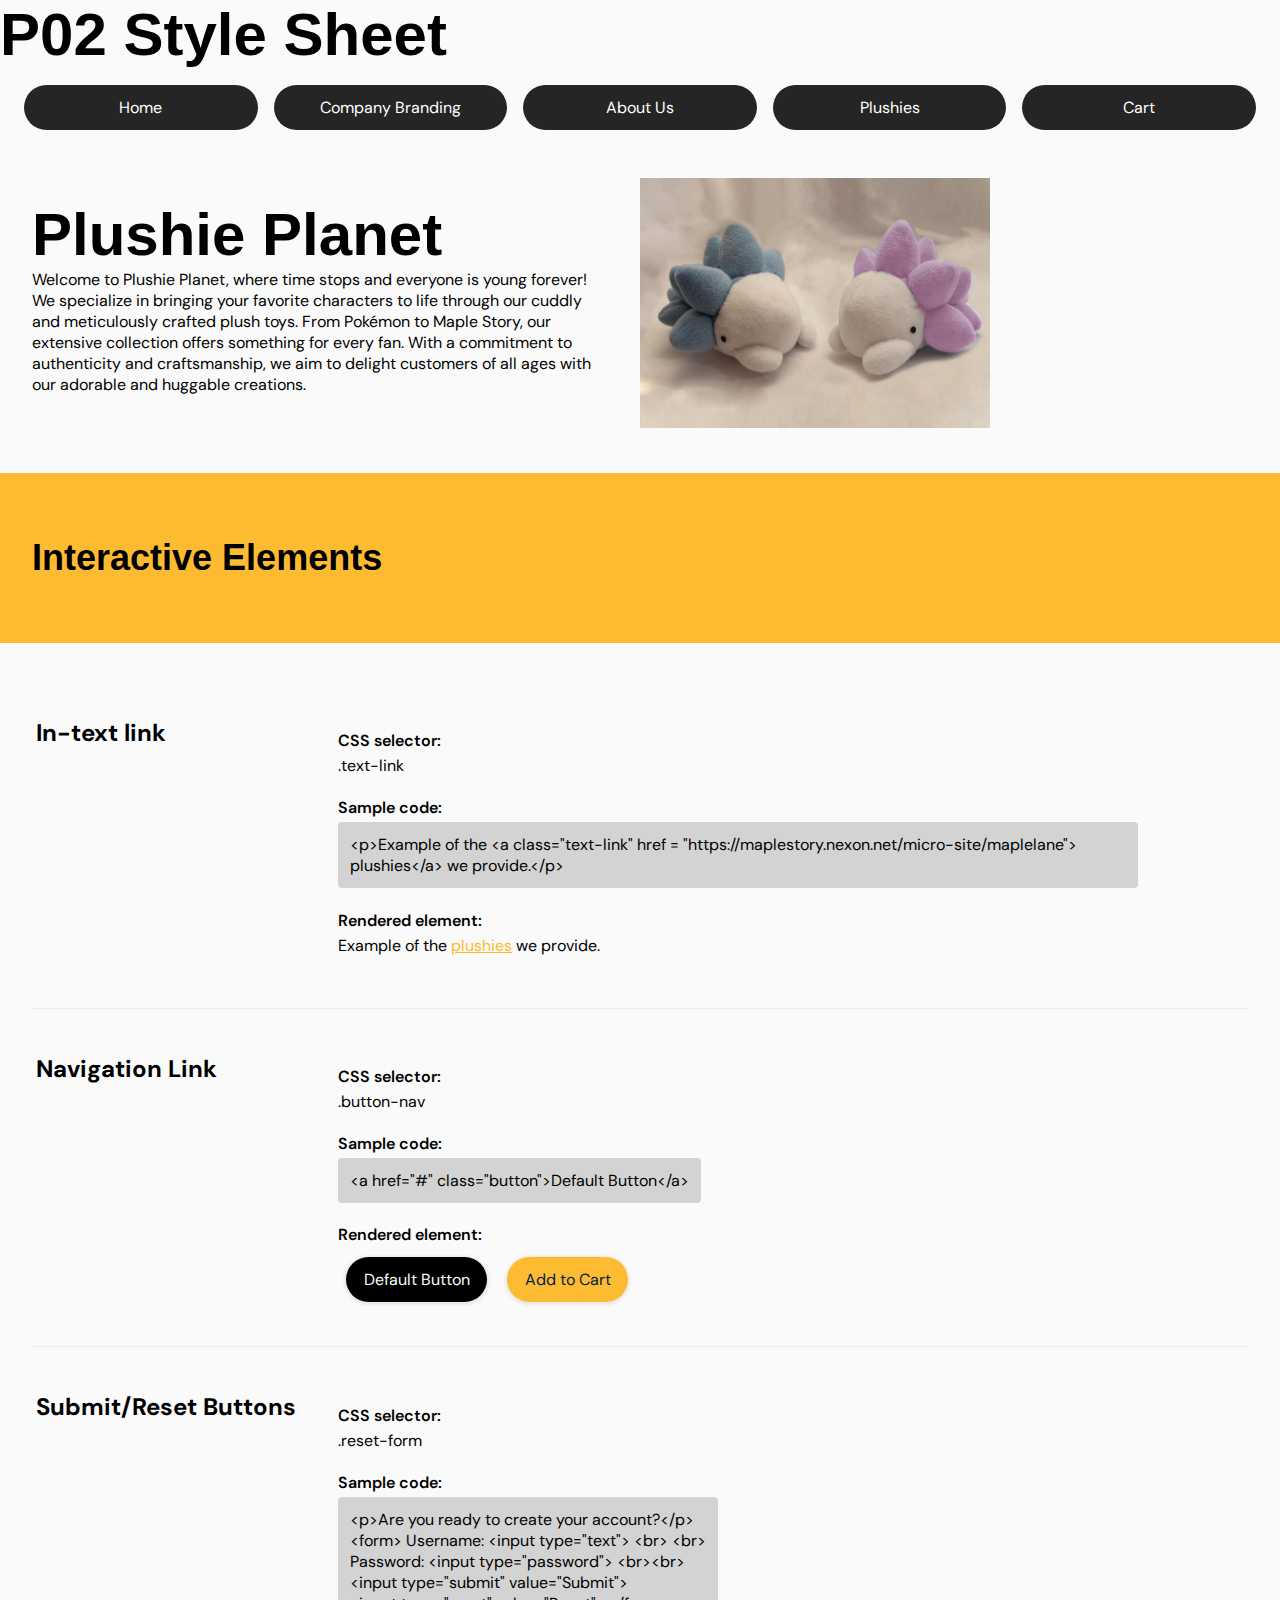
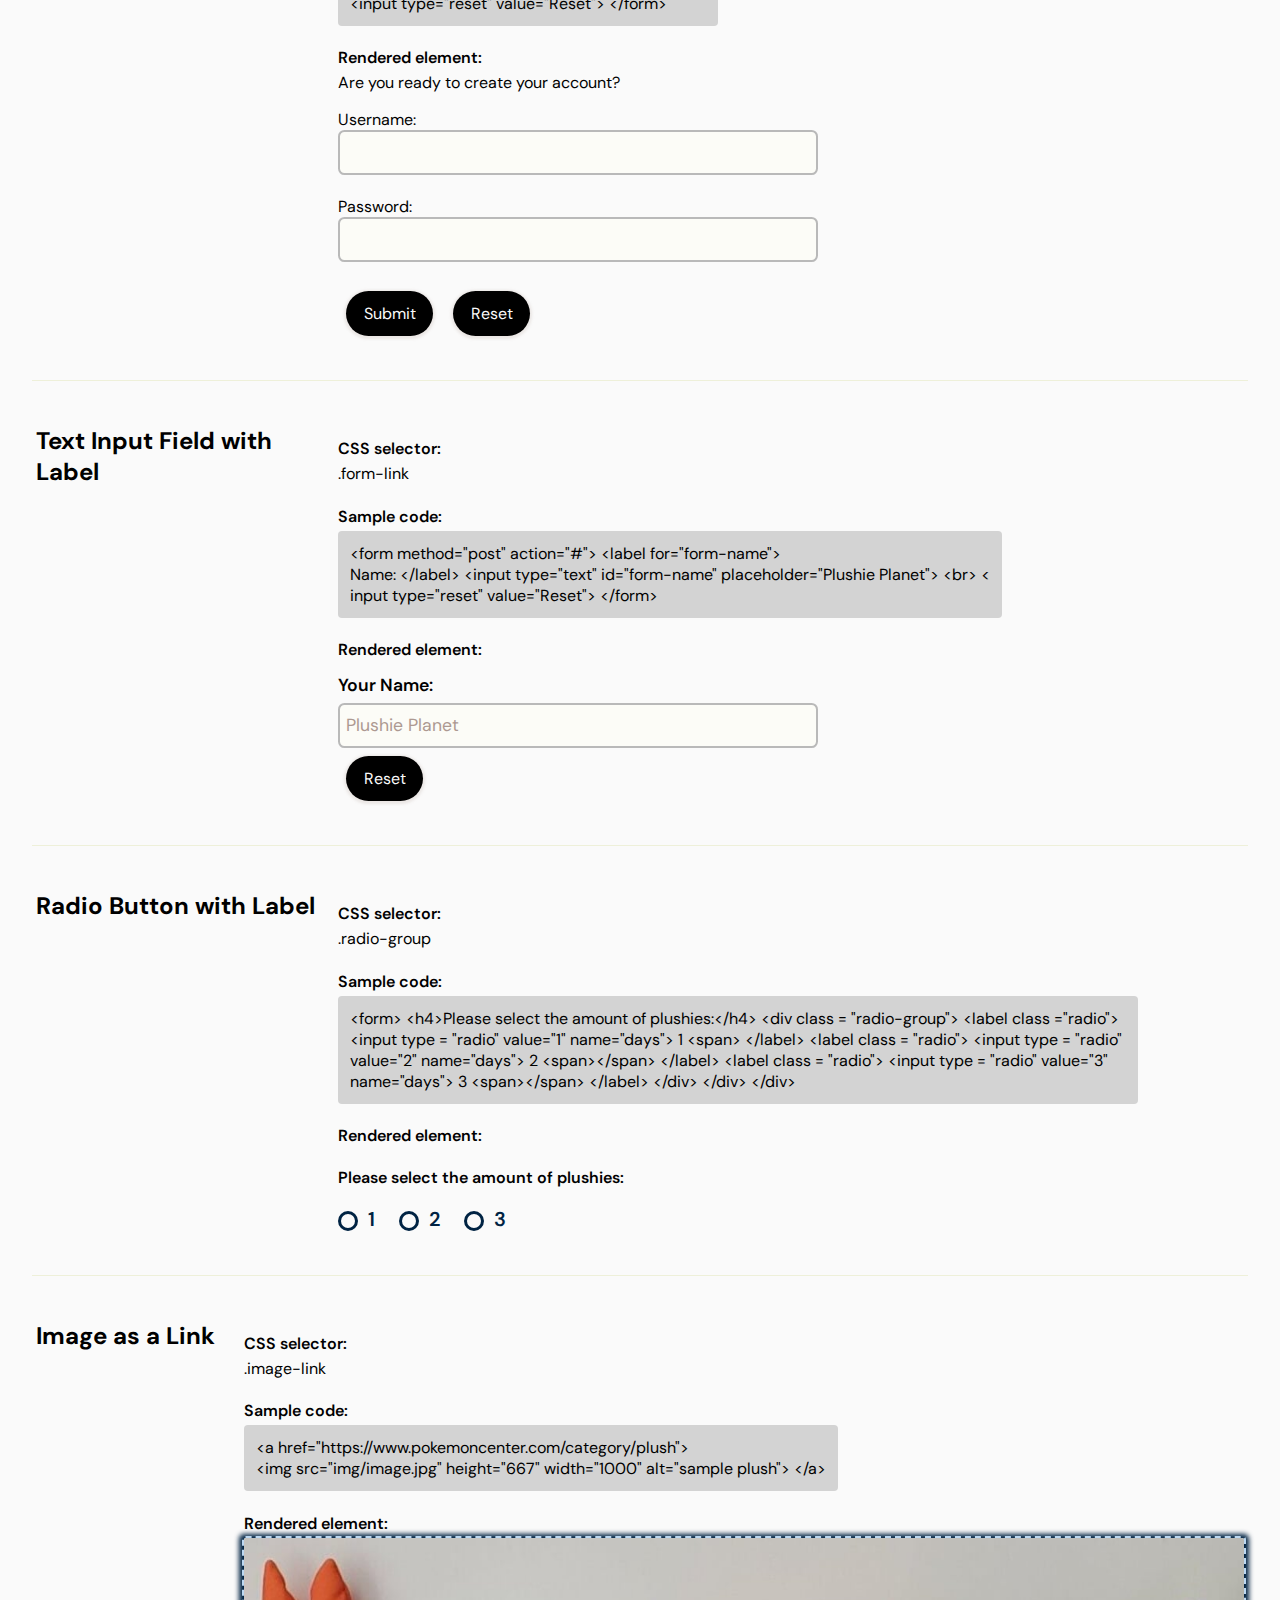
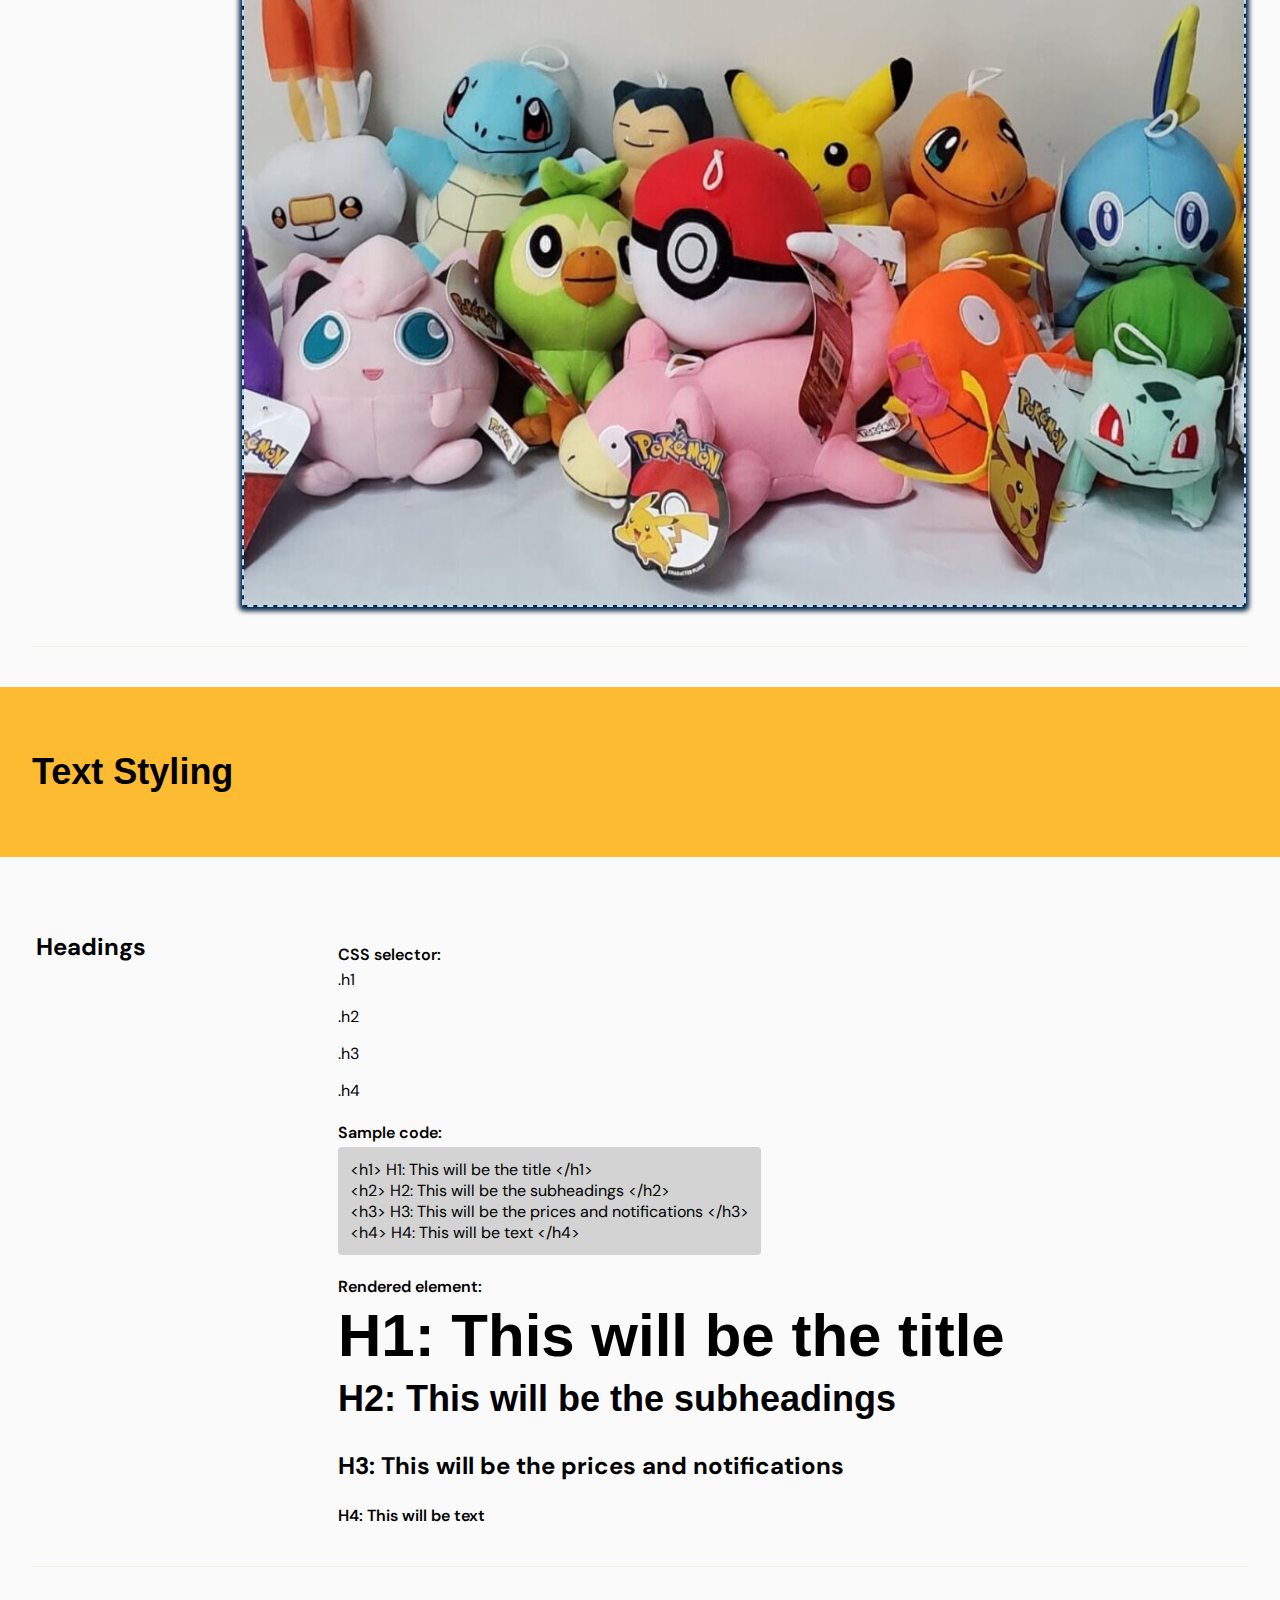
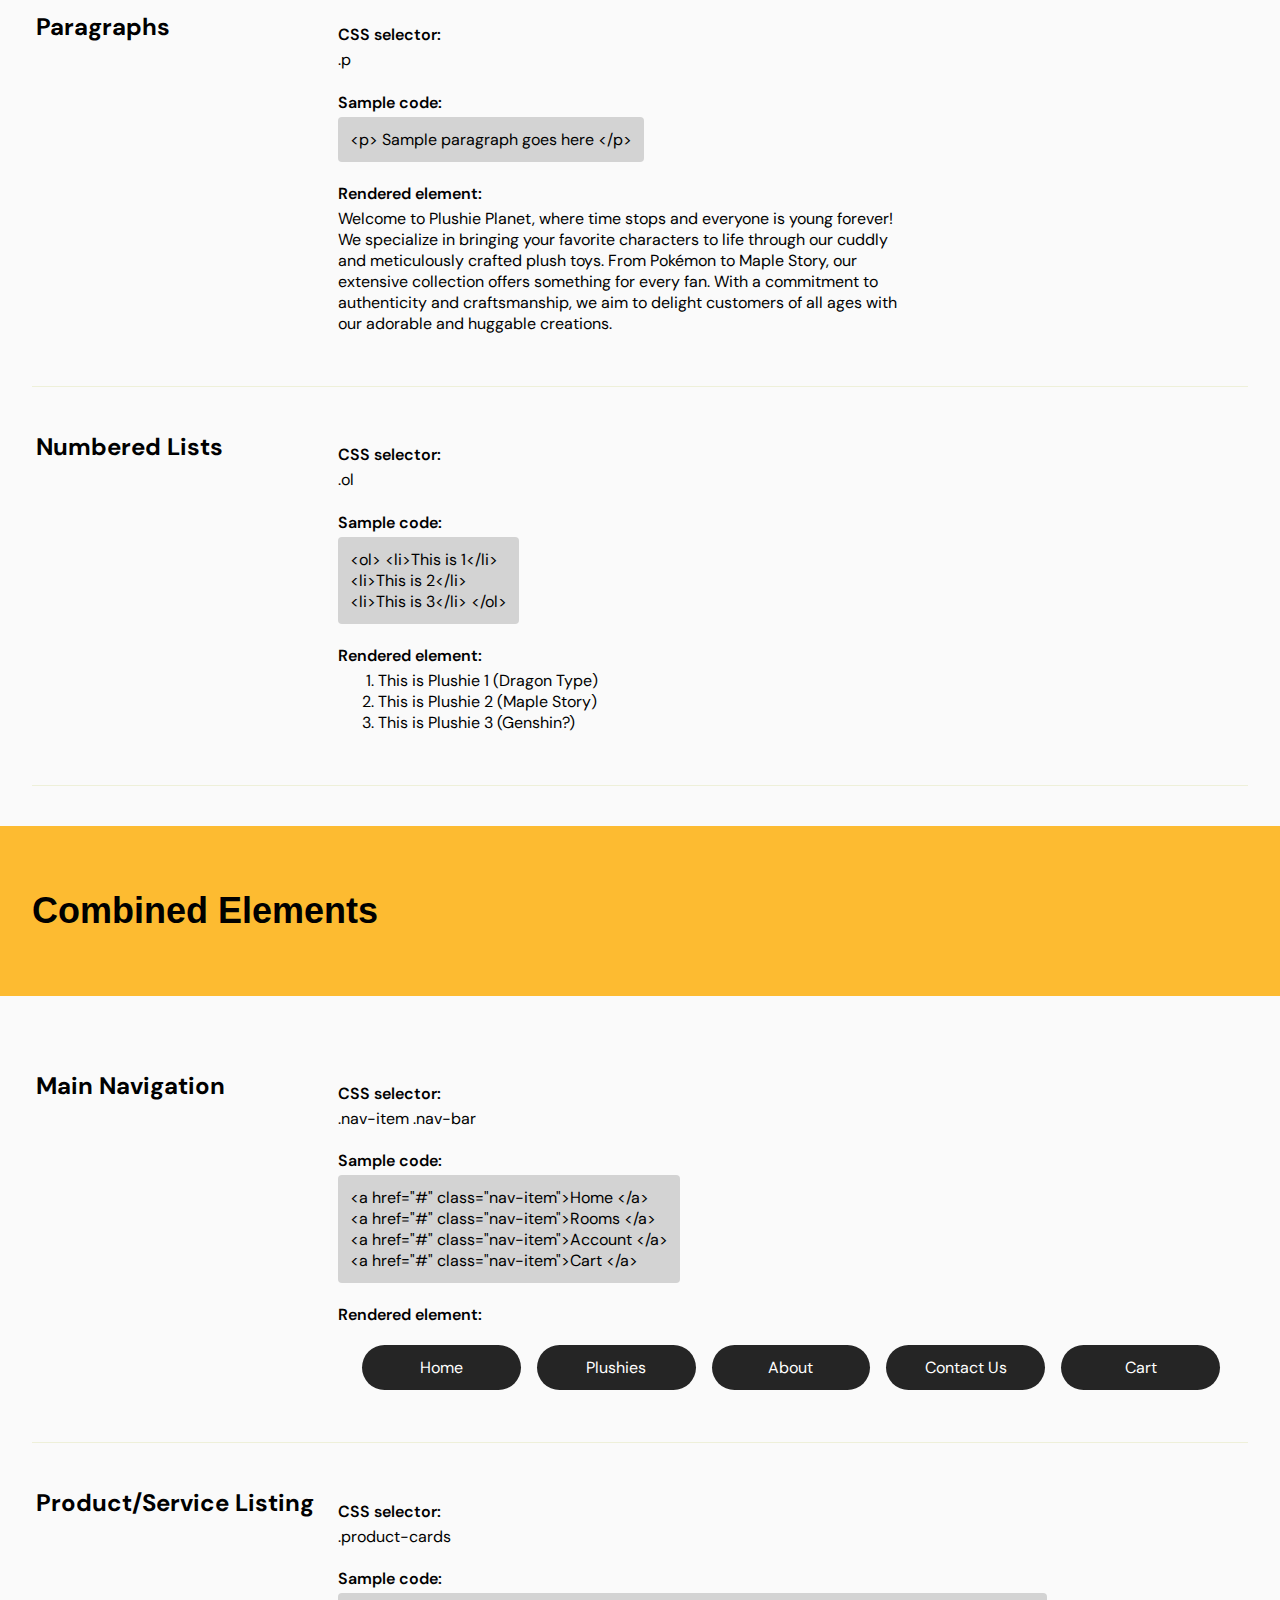
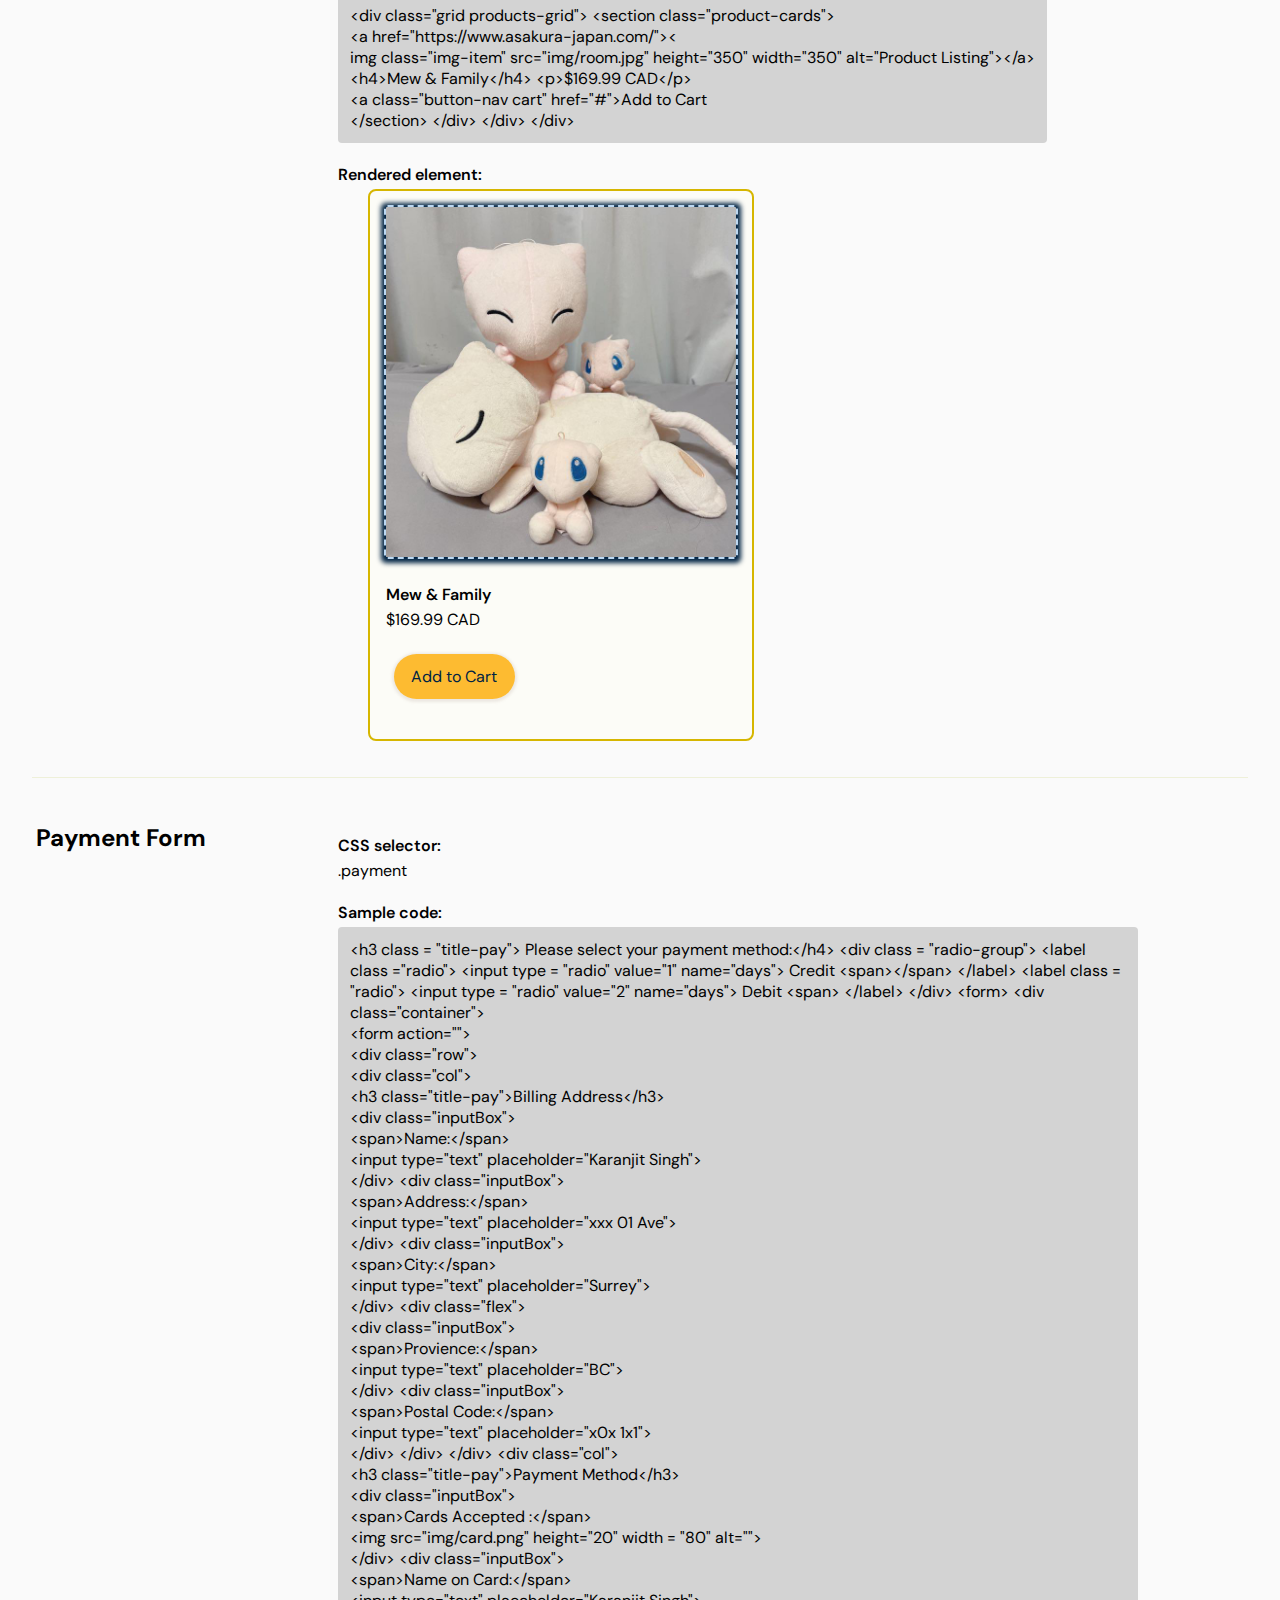
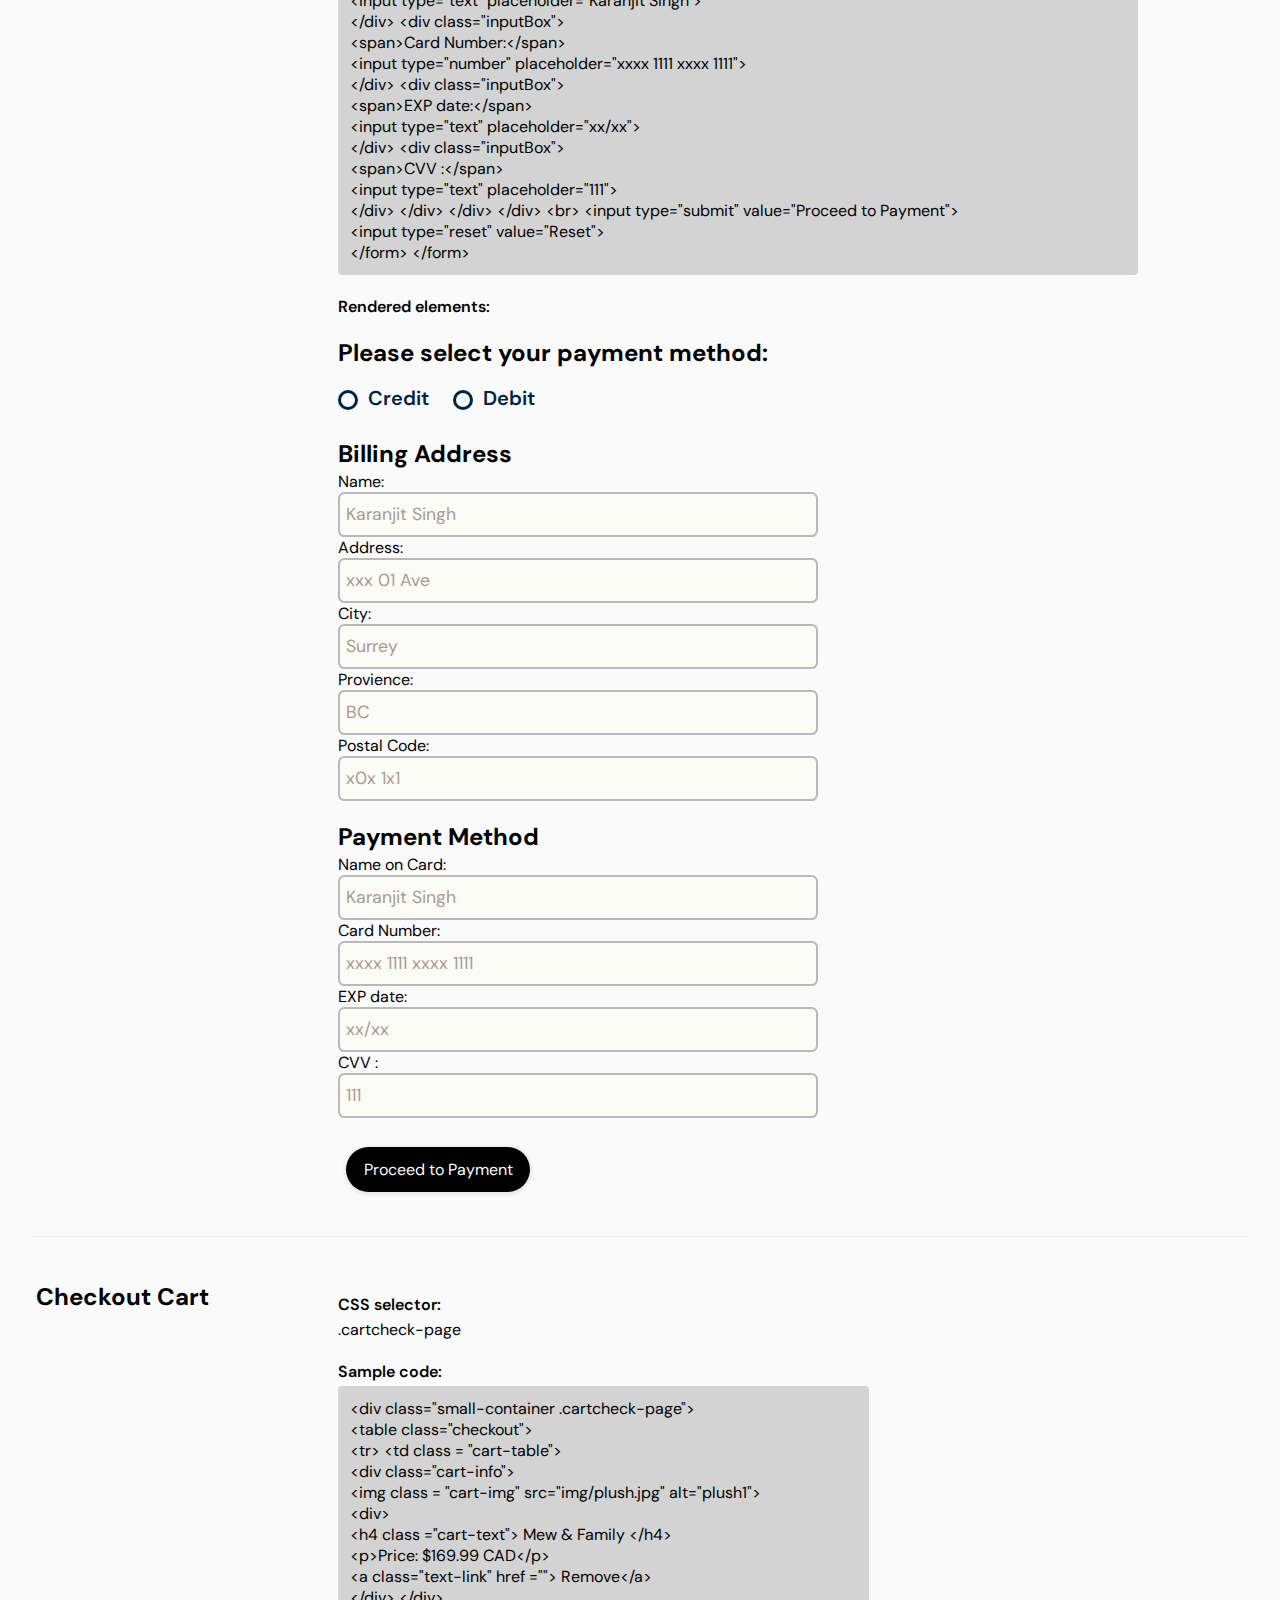
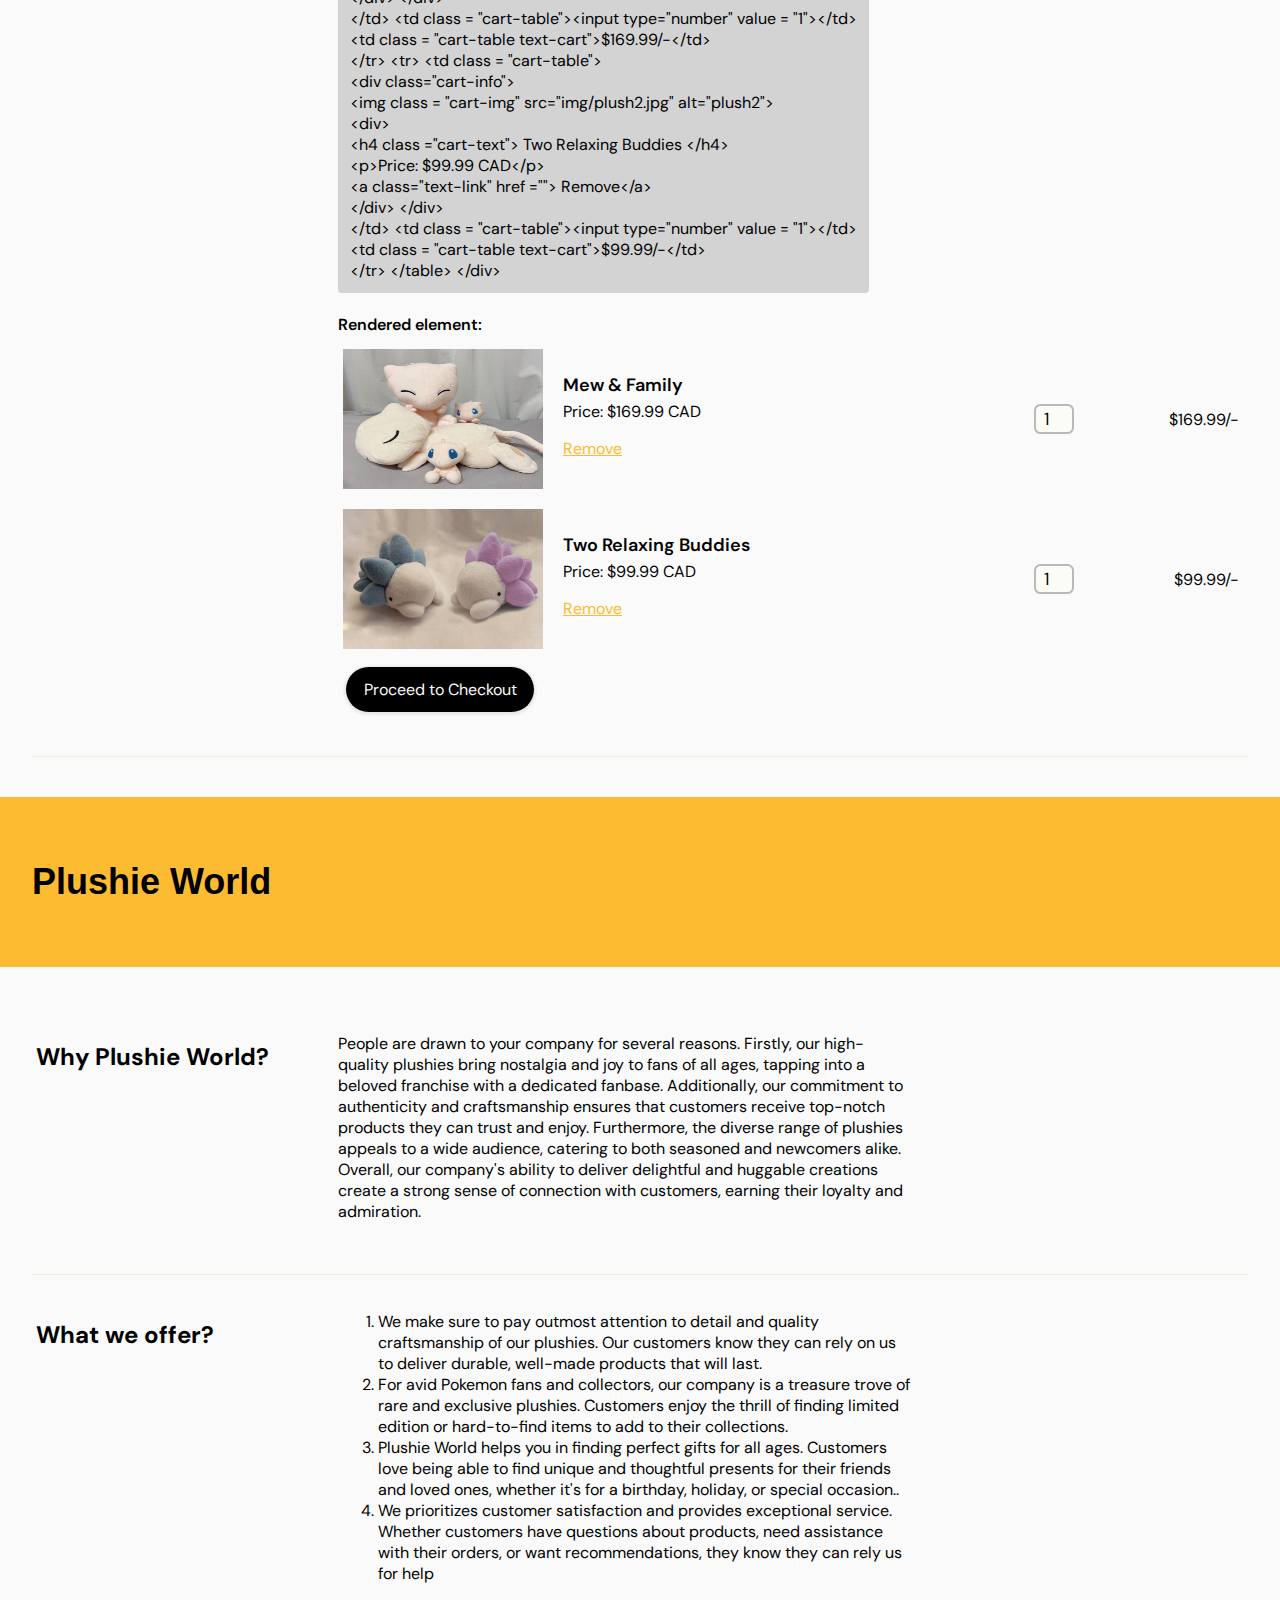
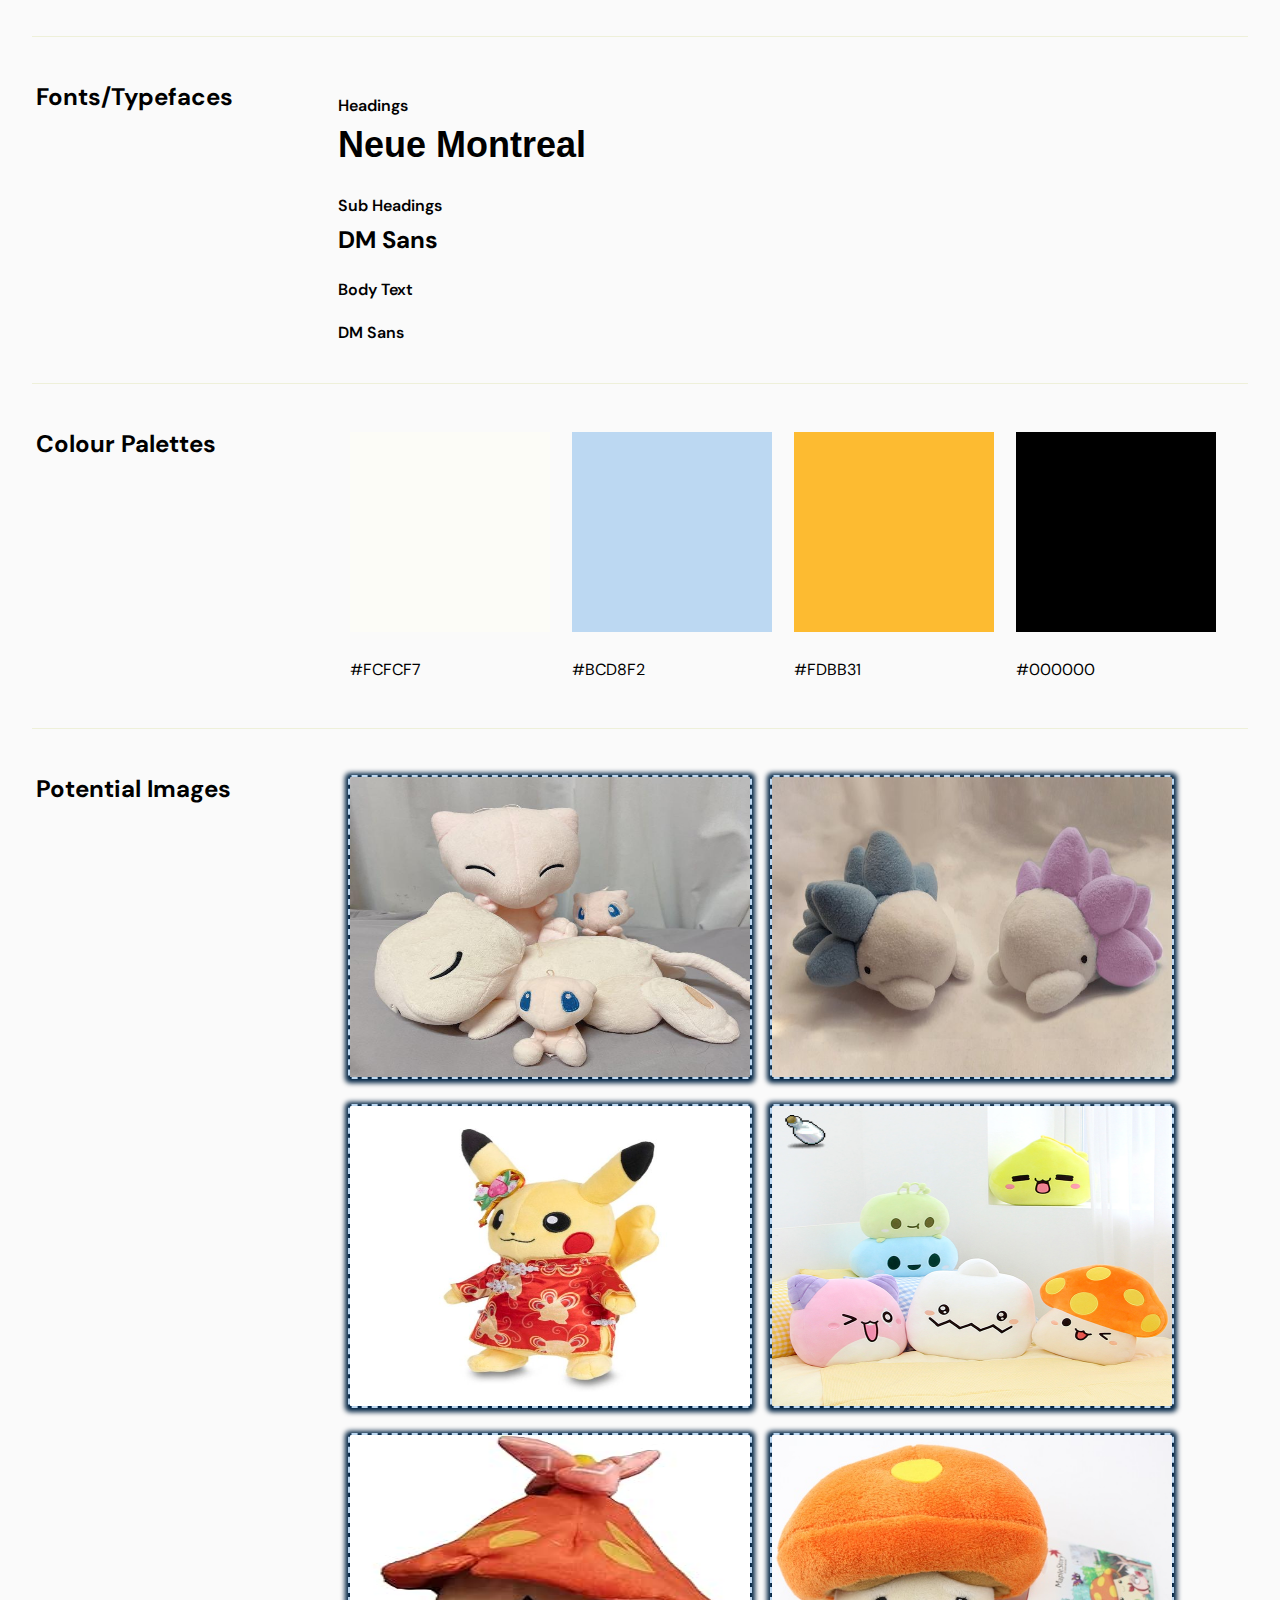
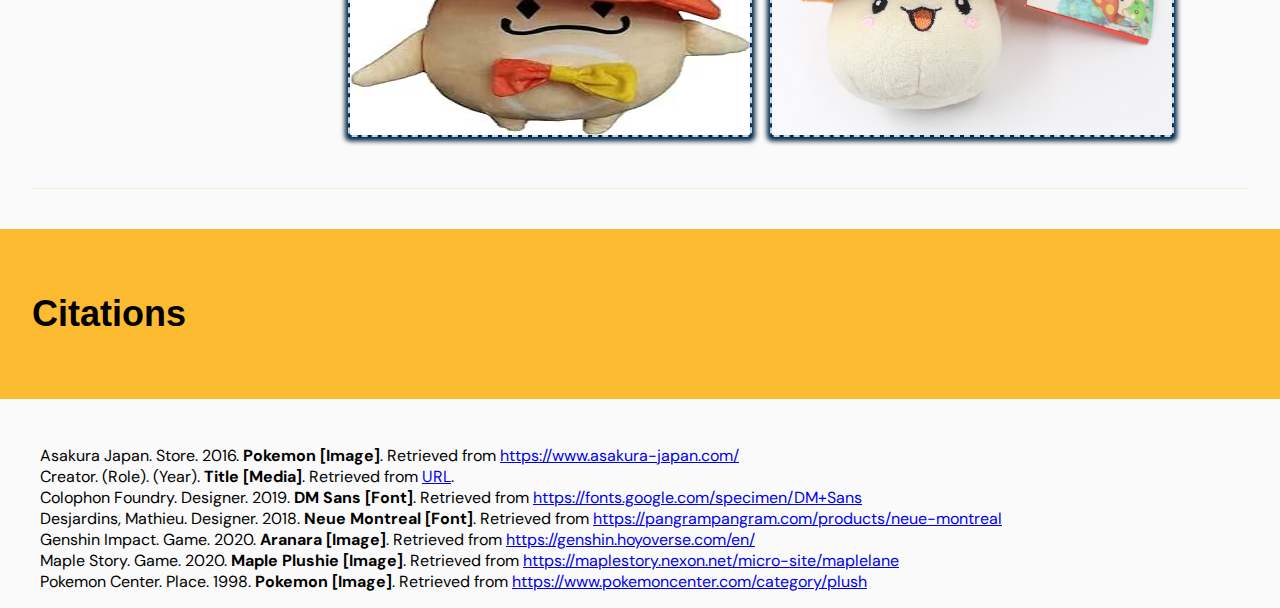
==== commit 911b6396: "Fixed Citations" ====
--- a/index.html
+++ b/index.html
@@ -368,7 +368,7 @@
             <code>
               &lt;div class="grid products-grid">
               &lt;section class="product-cards"><br>
-              &lt;a href="https://www.pokemoncenter.com/en-ca/search/mew-plush-toy">&lt;
+              &lt;a href="https://www.asakura-japan.com/">&lt;
               <br>img class="img-item" src="img/room.jpg" height="350" width="350" alt="Product Listing">&lt;/a><br>
               &lt;h4>Mew & Family&lt;/h4>
               &lt;p>$169.99 CAD&lt;/p><br>
@@ -383,7 +383,7 @@
 
             <div class="grid products-grid">
               <section class="product-cards">
-                <a href="https://www.pokemoncenter.com/en-ca/search/mew-plush-toy"><img class="img-item" src="img/plush1.jpg" height="350" width="350" alt="Product Listing"></a>
+                <a href="https://www.asakura-japan.com/"><img class="img-item" src="img/plush1.jpg" height="350" width="350" alt="Product Listing"></a>
                 <h4>Mew & Family</h4>
                 <p>$169.99 CAD</p>
                 <a class="button-nav cart" href="cart.html">Add to Cart</a>
@@ -801,6 +801,7 @@
     <section id="citations">
       <h2 class="element-main">Citations</h2>
       <ul>
+        <li>Asakura Japan. Store. 2016. <strong>Pokemon [Image]</strong>. Retrieved from <a href="https://www.asakura-japan.com/">https://www.asakura-japan.com/</a></li>
         <li>Creator. (Role). (Year). <strong>Title [Media]</strong>. Retrieved from <a href="#">URL</a>.</li>
         <li>Colophon Foundry. Designer. 2019. <strong>DM Sans [Font]</strong>. Retrieved from <a href="https://fonts.google.com/specimen/DM+Sans">https://fonts.google.com/specimen/DM+Sans</a></li>
         <li>Desjardins, Mathieu. Designer. 2018. <strong>Neue Montreal [Font]</strong>. Retrieved from <a href="https://pangrampangram.com/products/neue-montreal">https://pangrampangram.com/products/neue-montreal</a></li>
--- a/css/main.css
+++ b/css/main.css
@@ -196,7 +196,7 @@
   line-height: 1.6;
   padding: 0.4rem;
   width: 100%;
-  border: 2.5px solid #BCD8F2;
+  border: 2.5px solid #b9b9b9;
   border-radius: 0.4rem;
   font-family: "DM Sans", sans-serif;
   background-color: #fcfcf7;
@@ -218,9 +218,9 @@
 }
 
 input:focus {
-  outline: #002343;
-  border-color: #002343;
-  background-color: #BCD8F2;
+  outline: #fdbb31;
+  border-color: #fdbb31;
+  background-color: #fff4dd;
 }
 
 
@@ -233,7 +233,7 @@
 .text-link:hover,
 .text-link:focus {
   color: white;
-  background-color: #002343;
+  background-color: #fdbb31;
 }
 
 /* Image as link */
@@ -272,7 +272,7 @@
 .button-nav:hover,
 .button-nav:focus {
   color:#ffffff;
-  background-color: #d6b600;
+  background-color: #fdbb31;
   text-decoration: underline;
 }
 
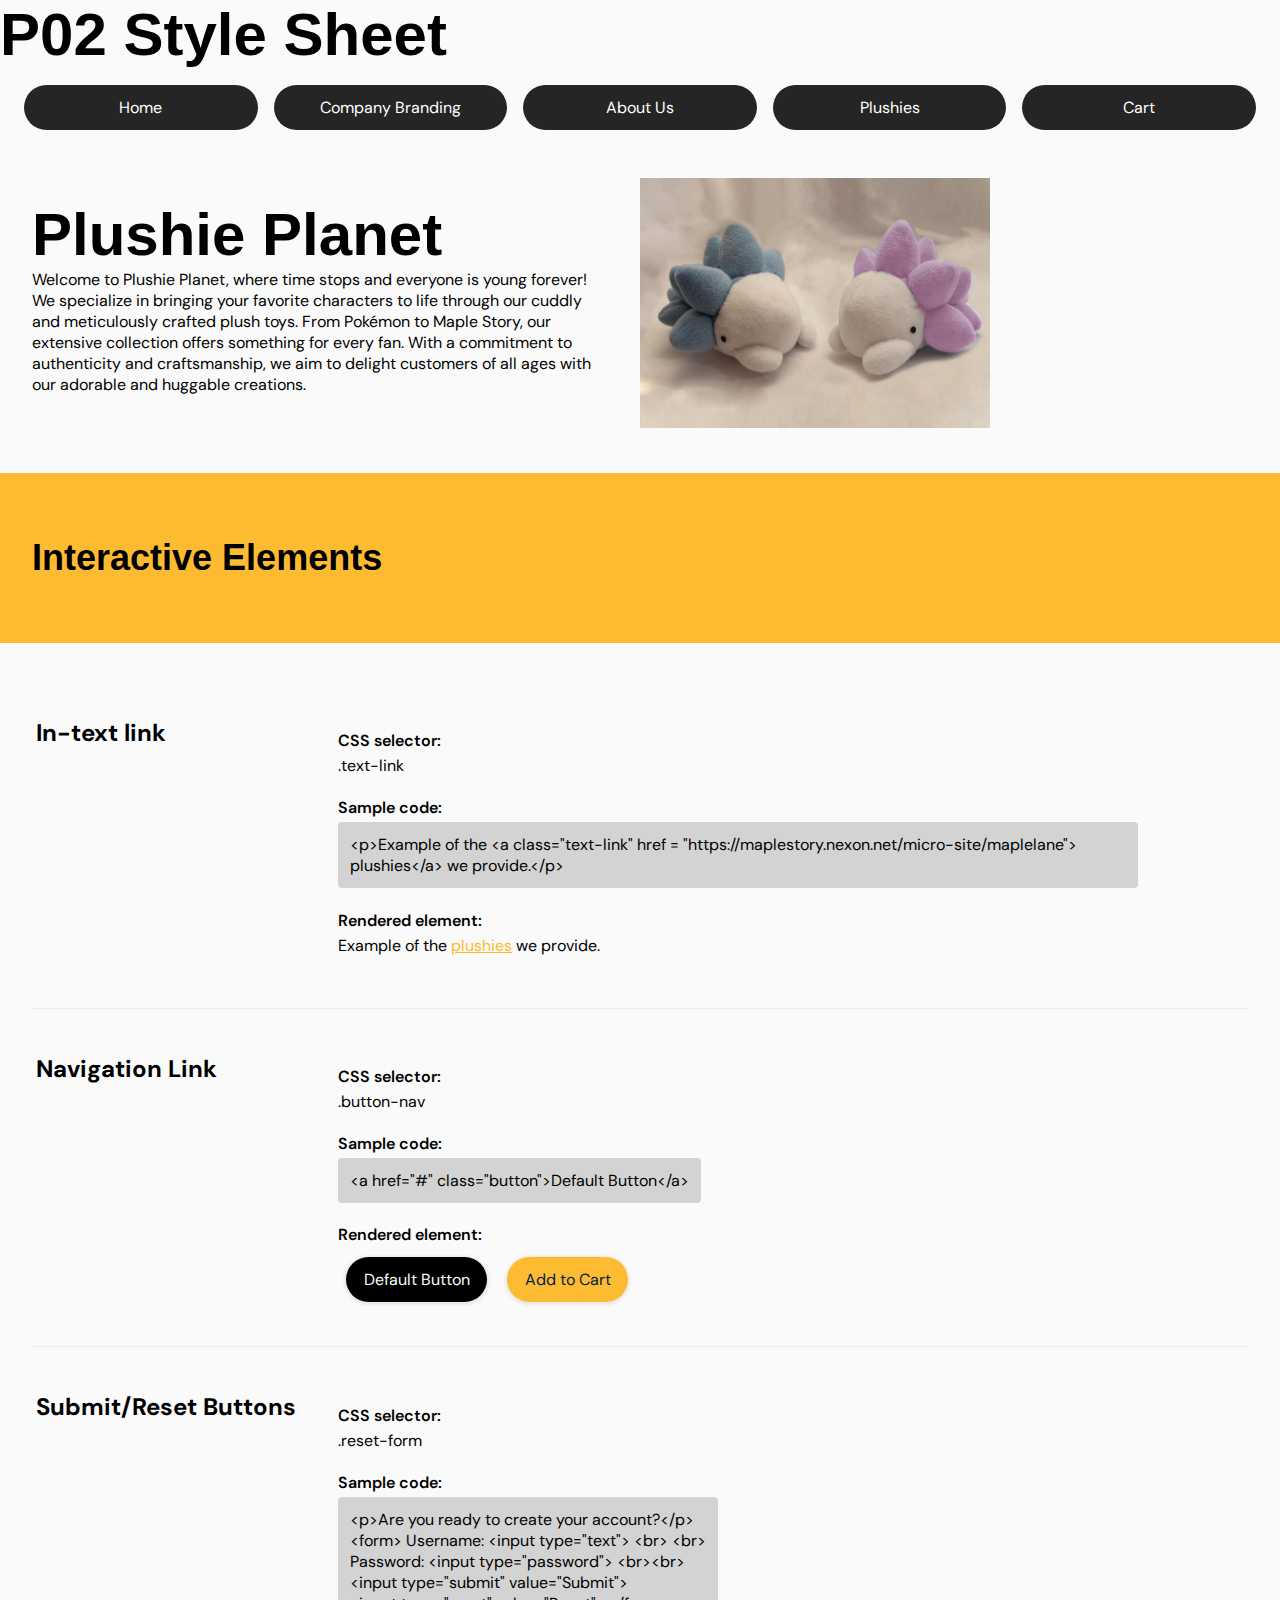
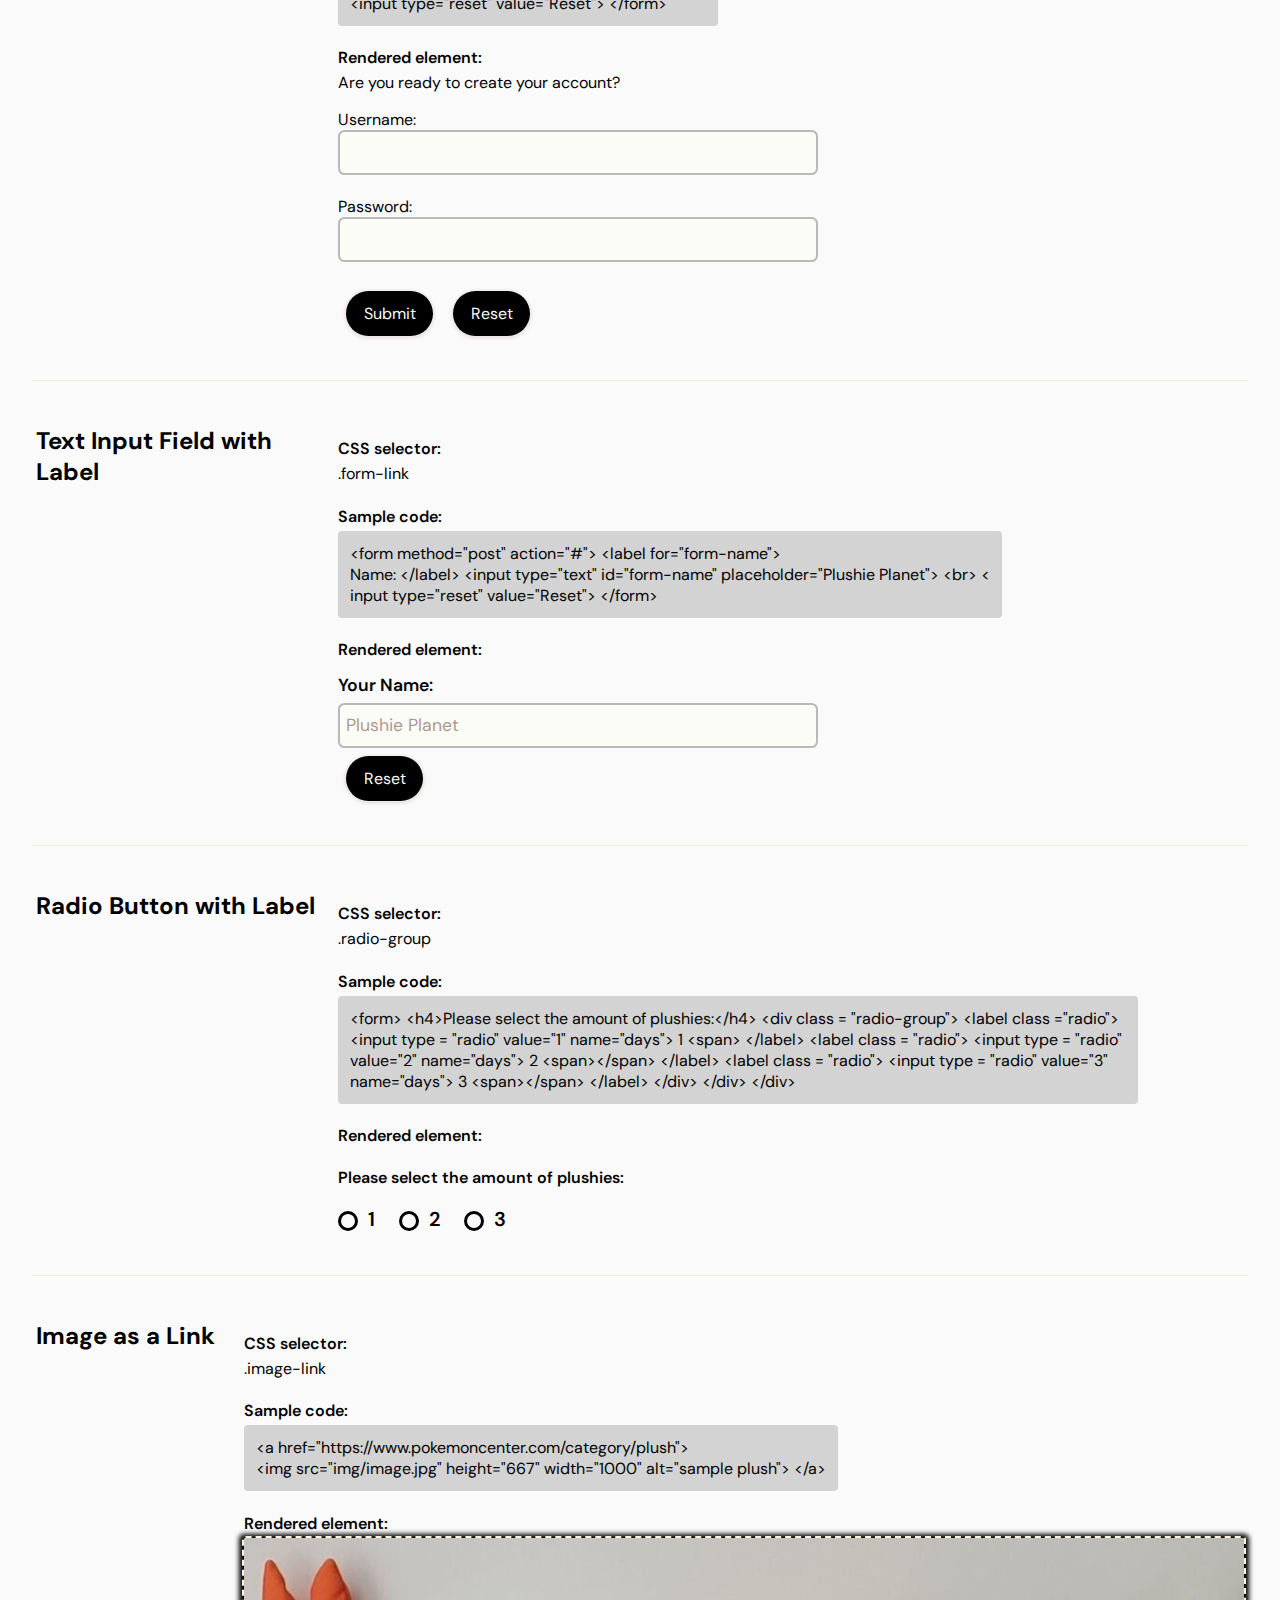
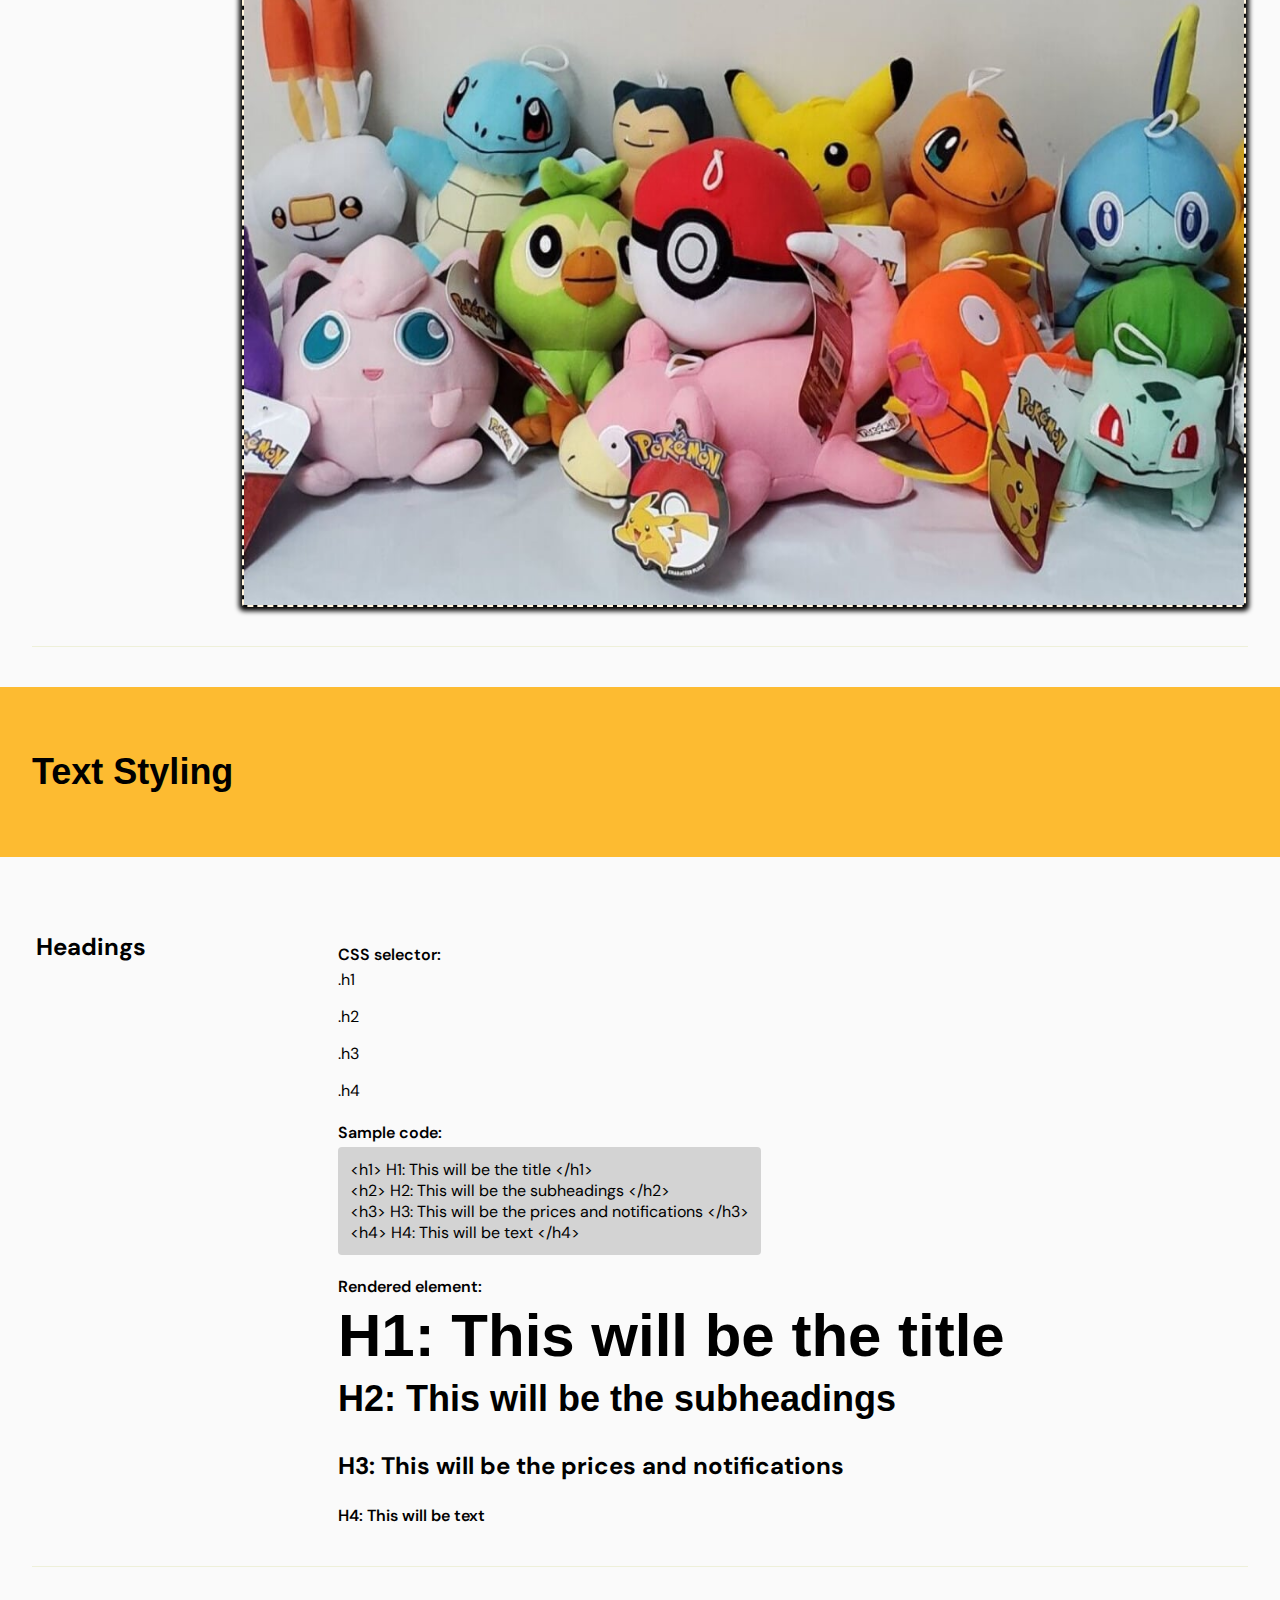
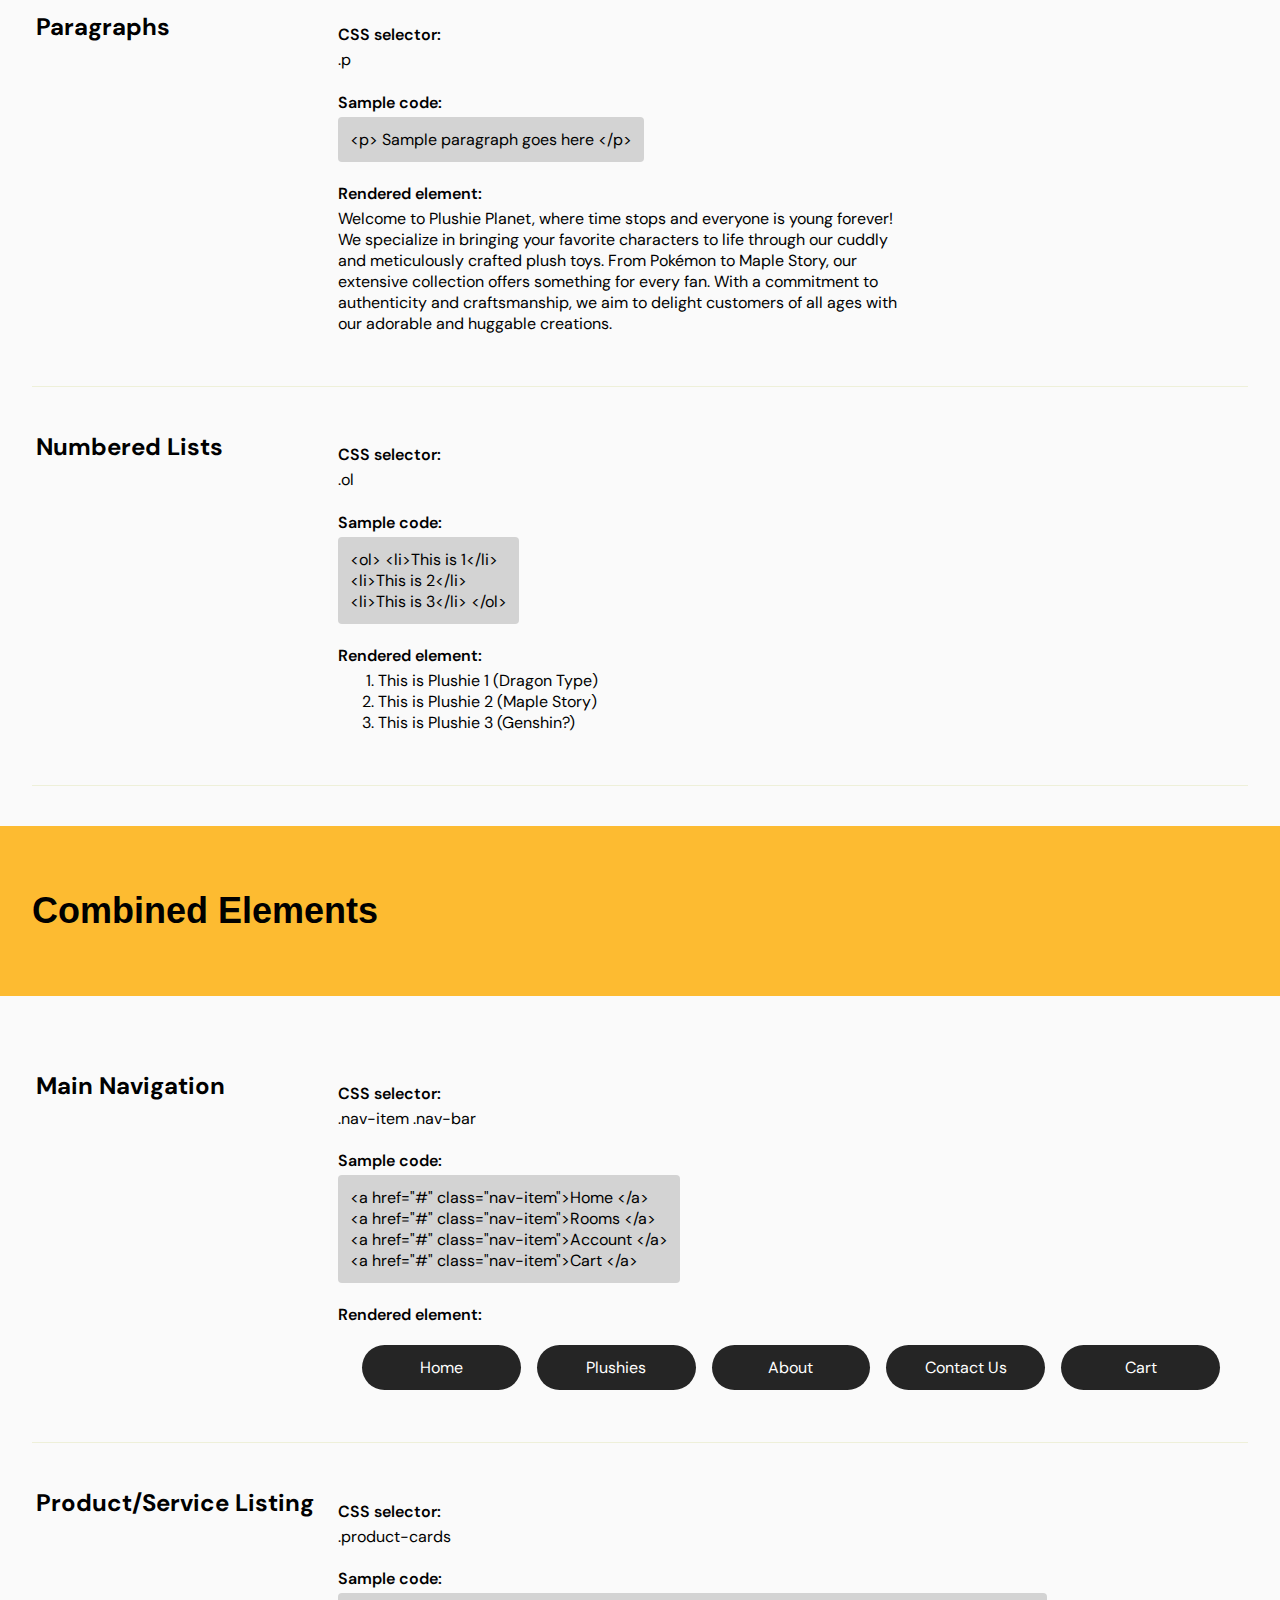
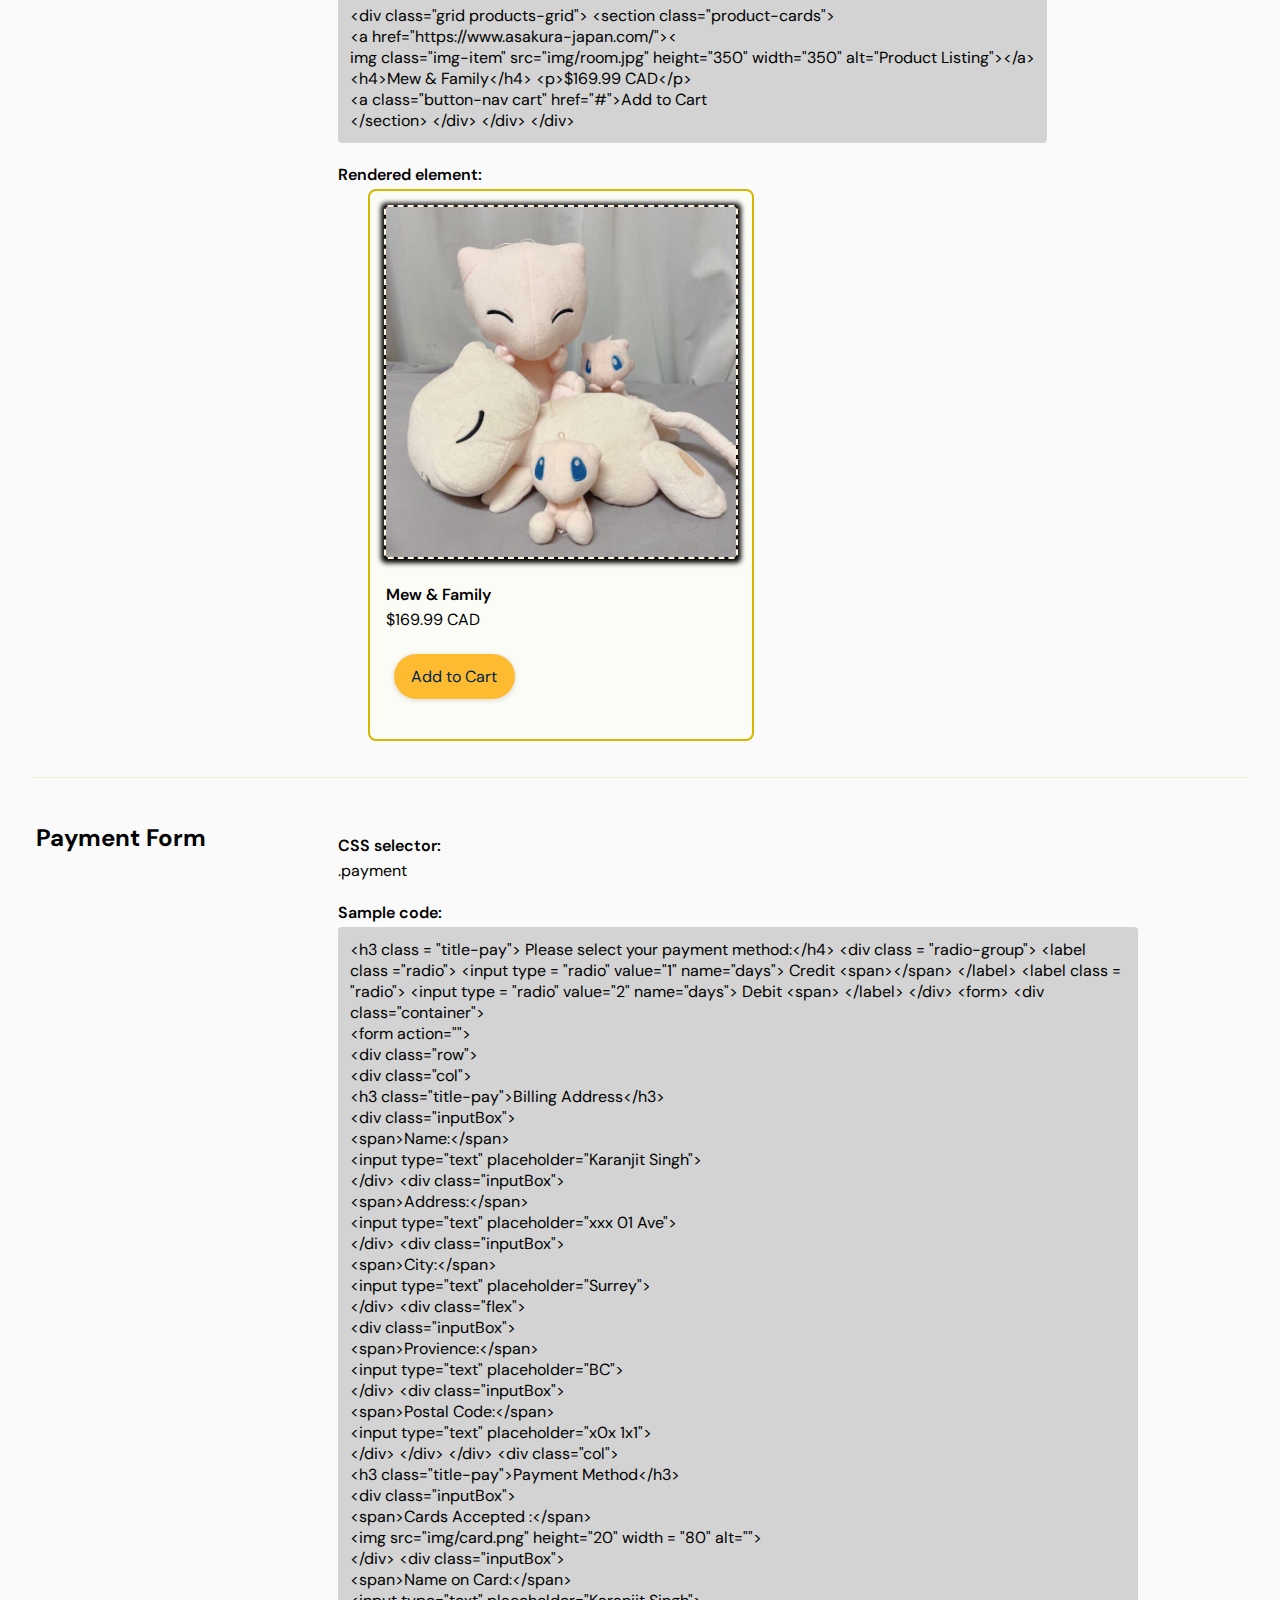
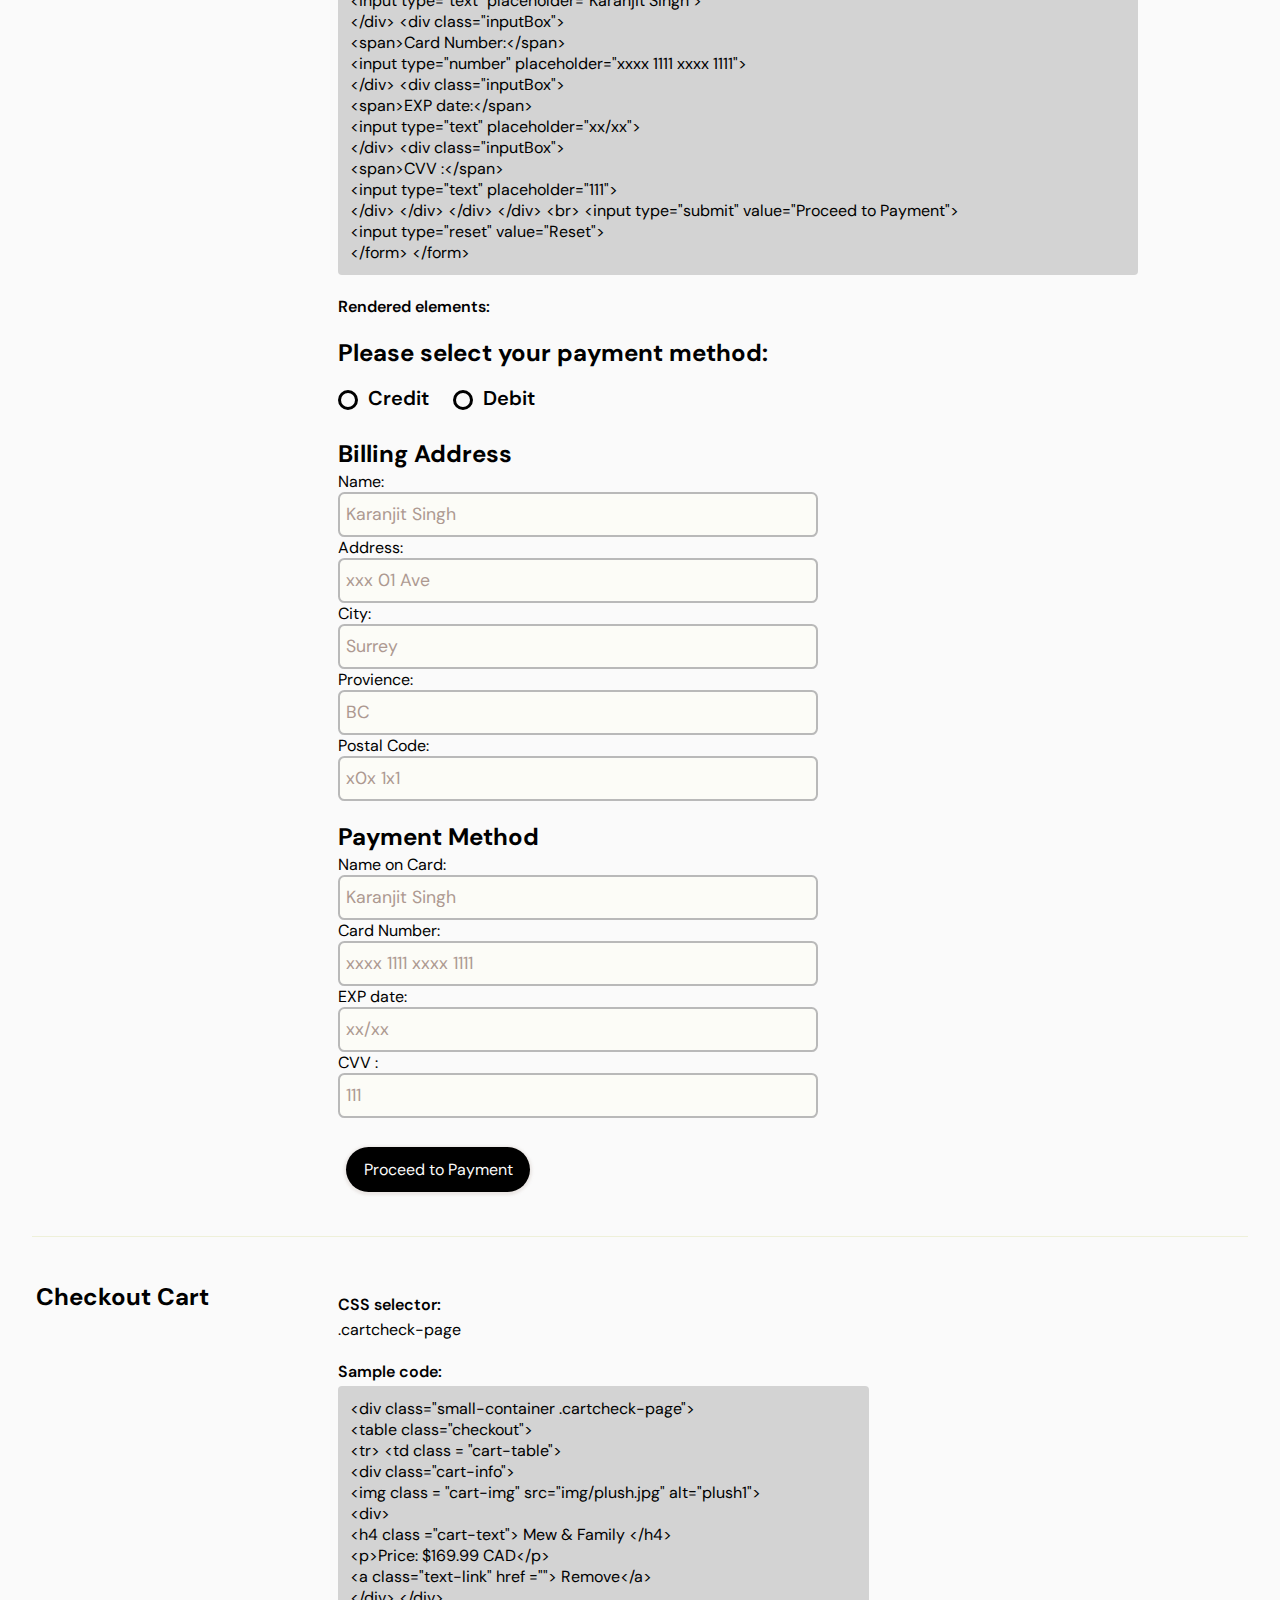
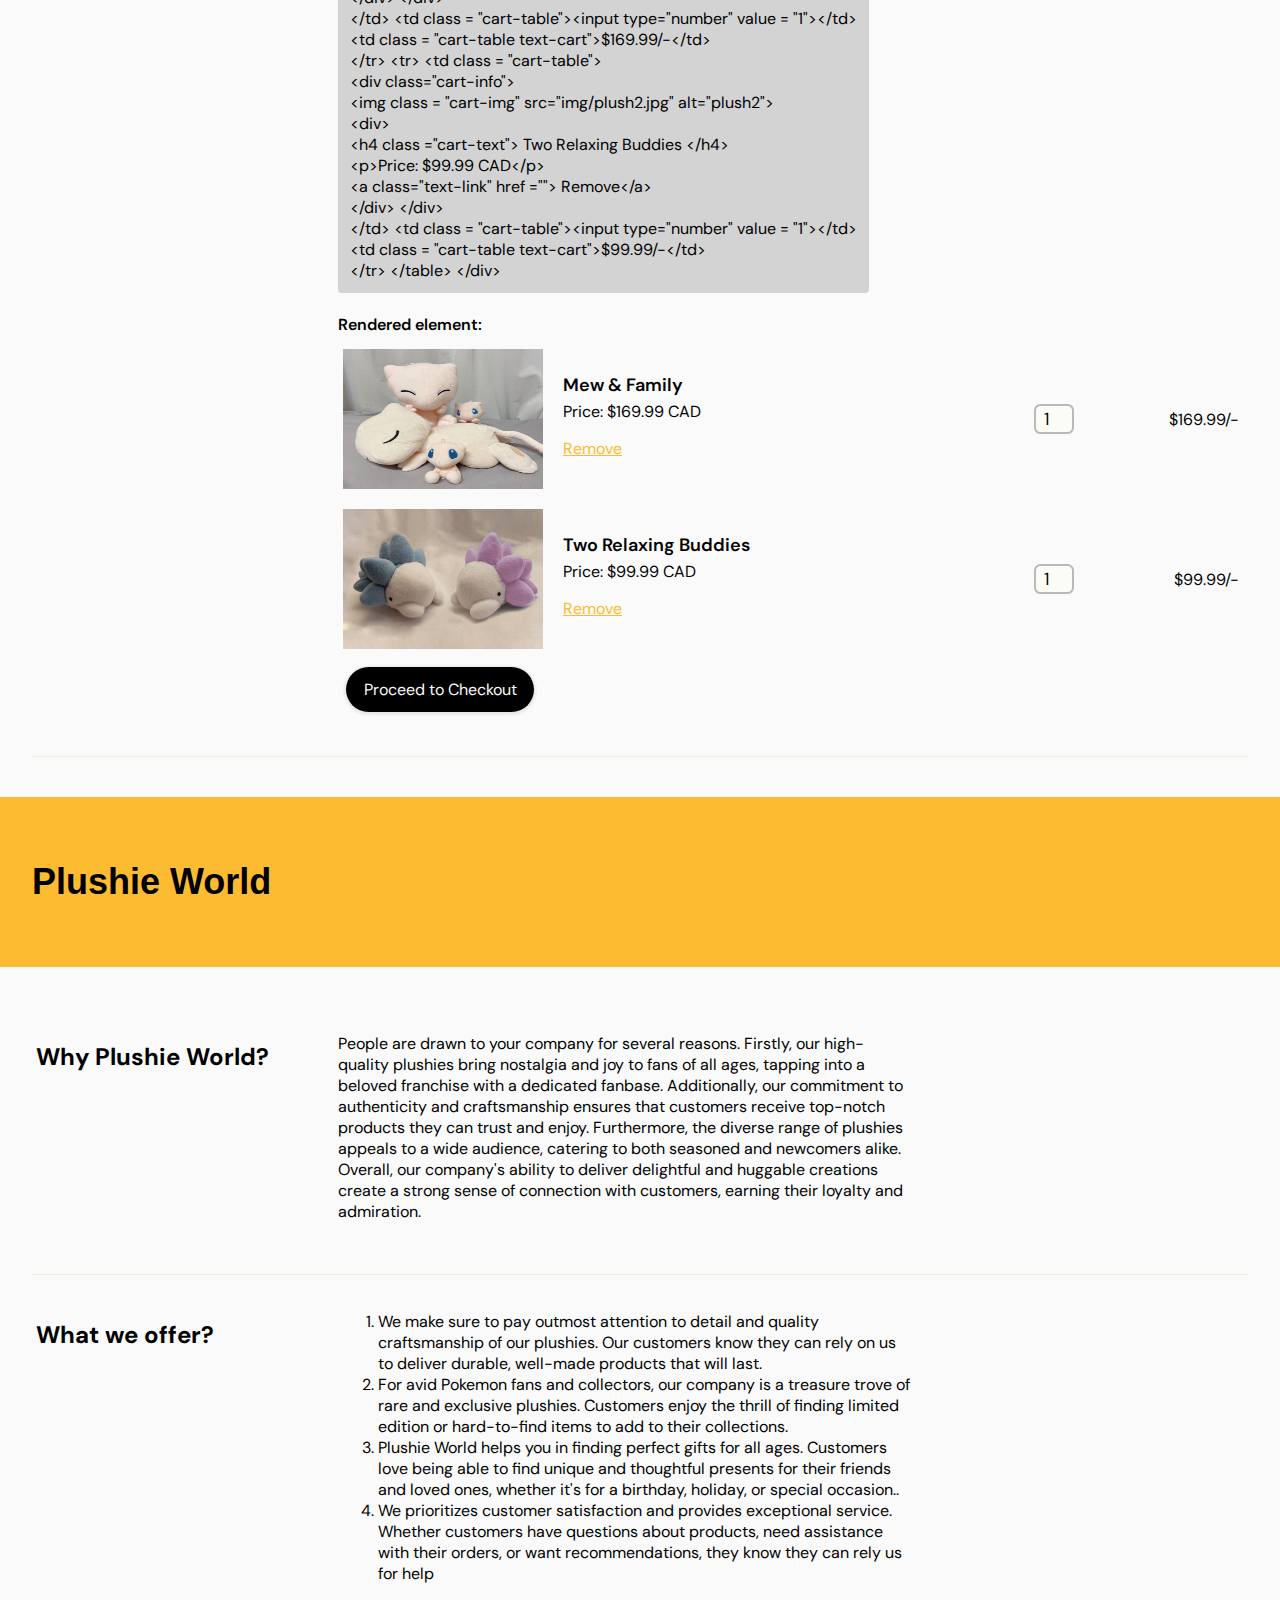
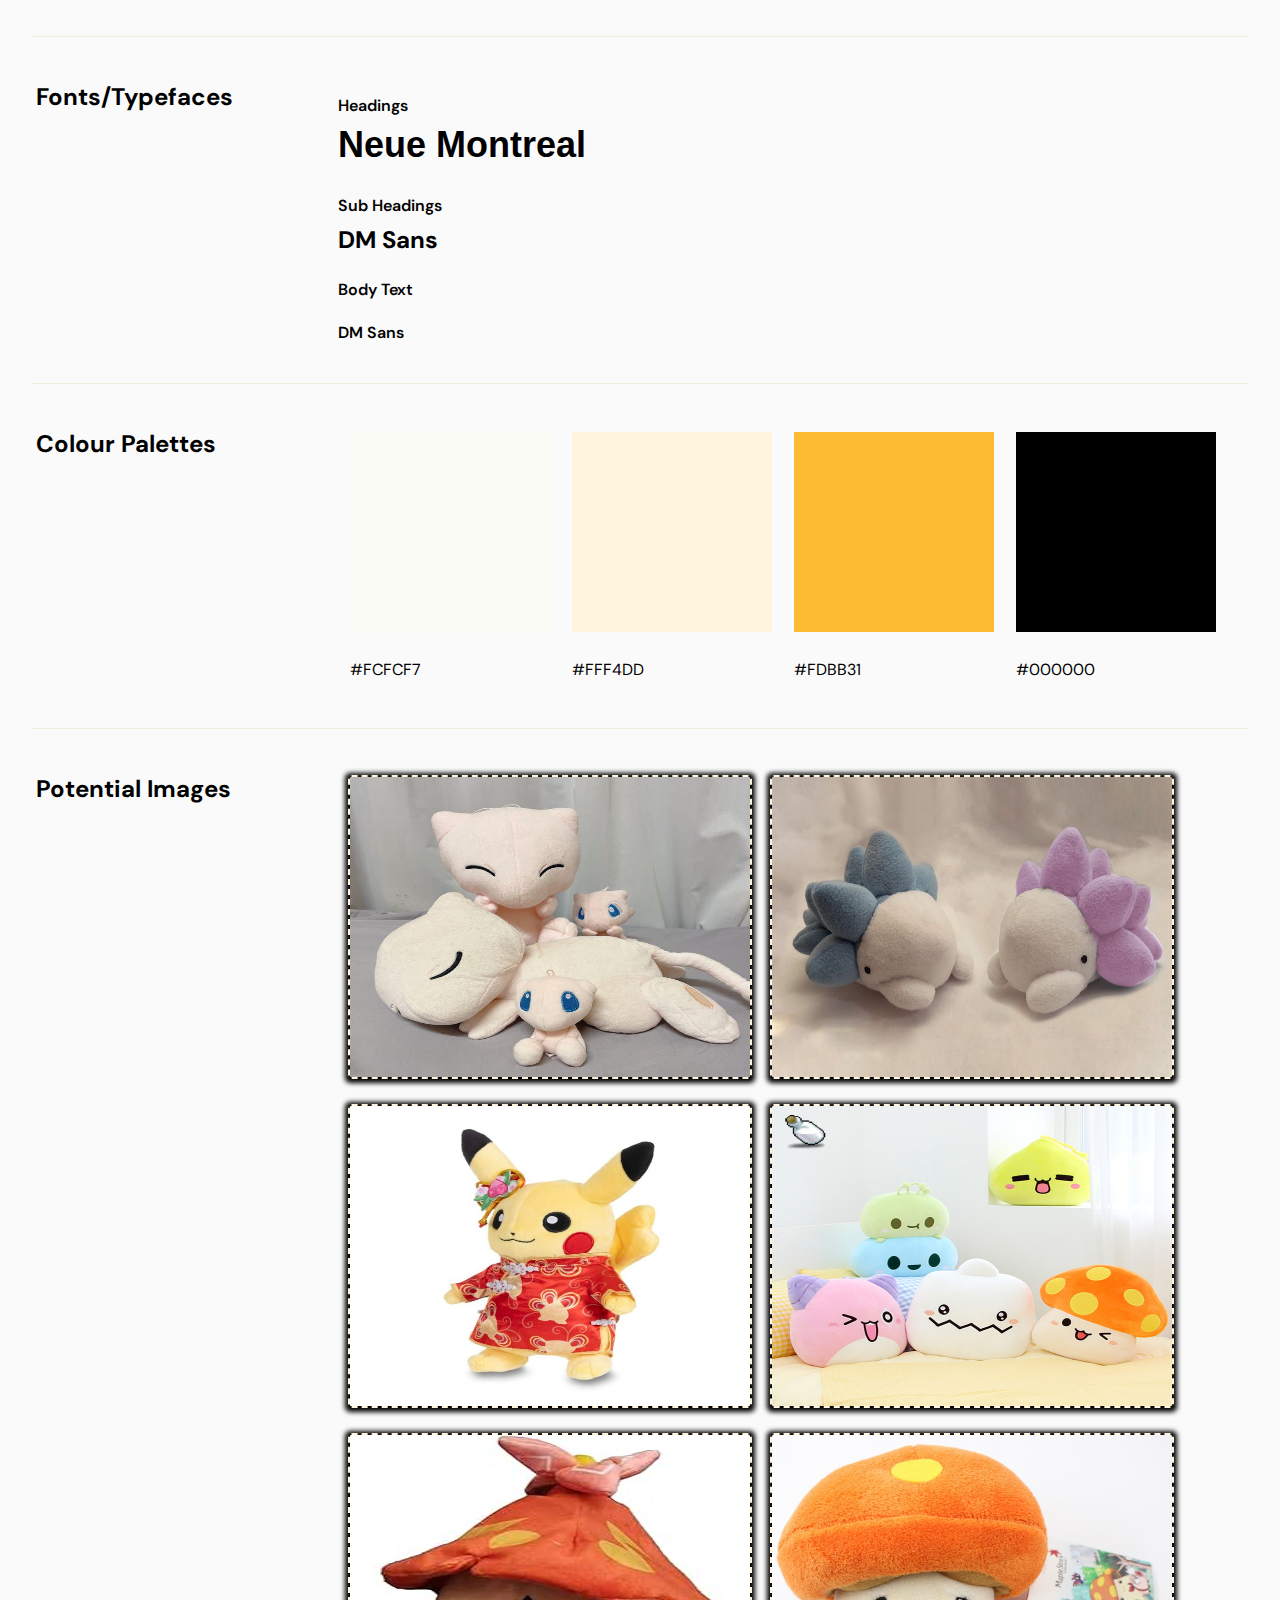
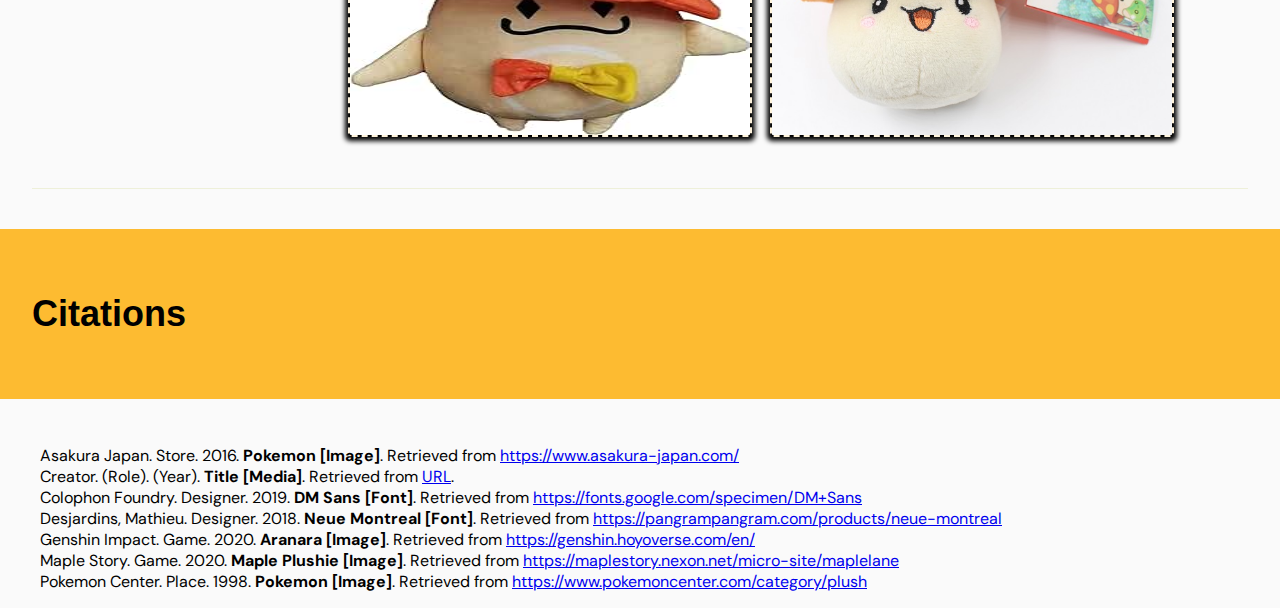
==== commit 733999b8: "Fixed Stuff" ====
--- a/index.html
+++ b/index.html
@@ -731,7 +731,7 @@
               <img src="img/c1.png" alt="C1" title="#FCFCF7">
             </td>
             <td>
-              <img src="img/c2.png" alt="C2" title="#BCD8F2">
+              <img src="img/c2.png" alt="C2" title="#FFF4DD">
             </td>
             <td>
               <img src="img/c3.png" alt="C3" title="#FDBB31">
@@ -742,7 +742,7 @@
           </tr>       
           <tr>
             <td>#FCFCF7</td>
-            <td>#BCD8F2</td>
+            <td>#FFF4DD</td>
             <td>#FDBB31</td>
             <td>#000000</td>
           </tr>
--- a/css/main.css
+++ b/css/main.css
@@ -133,7 +133,7 @@
   text-transform: capitalize;
   display: inline-block;
   vertical-align: middle;
-  color: #002343;
+  color: #000000;
   position: relative;
   padding-left: 30px;
   cursor: pointer;
@@ -151,7 +151,7 @@
   height: 20px;
   width: 20px;
   border-radius: 50%;
-  border:3px solid #002343;
+  border:3px solid #000000;
   display: block;
   position: absolute;
   left: 0;
@@ -162,7 +162,7 @@
   content: "";
   height: 8px;
   width: 8px;
-  background: #002343;
+  background: #fdbb31;
   display: block;
   position: absolute;
   left: 50%;
@@ -238,17 +238,17 @@
 
 /* Image as link */
 .img-item {
-  outline: 2px dashed #BCD8F2;
+  outline: 2px dashed #fff4dd;
   transition: transform 0.2s;
   border-radius: 0.1rem;
-  box-shadow: 0px 1px 5px 5px #002343;
+  box-shadow: 0px 1px 5px 5px #000000;
 }
 
 .img-item:hover,
 .img-item:focus {
   transform: scale(1.04);
   opacity: 0.85;
-  outline: 2px solid #BCD8F2;
+  outline: 2px solid #ffefce;
   /* reference for zoom on hover: https://www.w3schools.com/howto/howto_css_zoom_hover.asp */
 }
 
